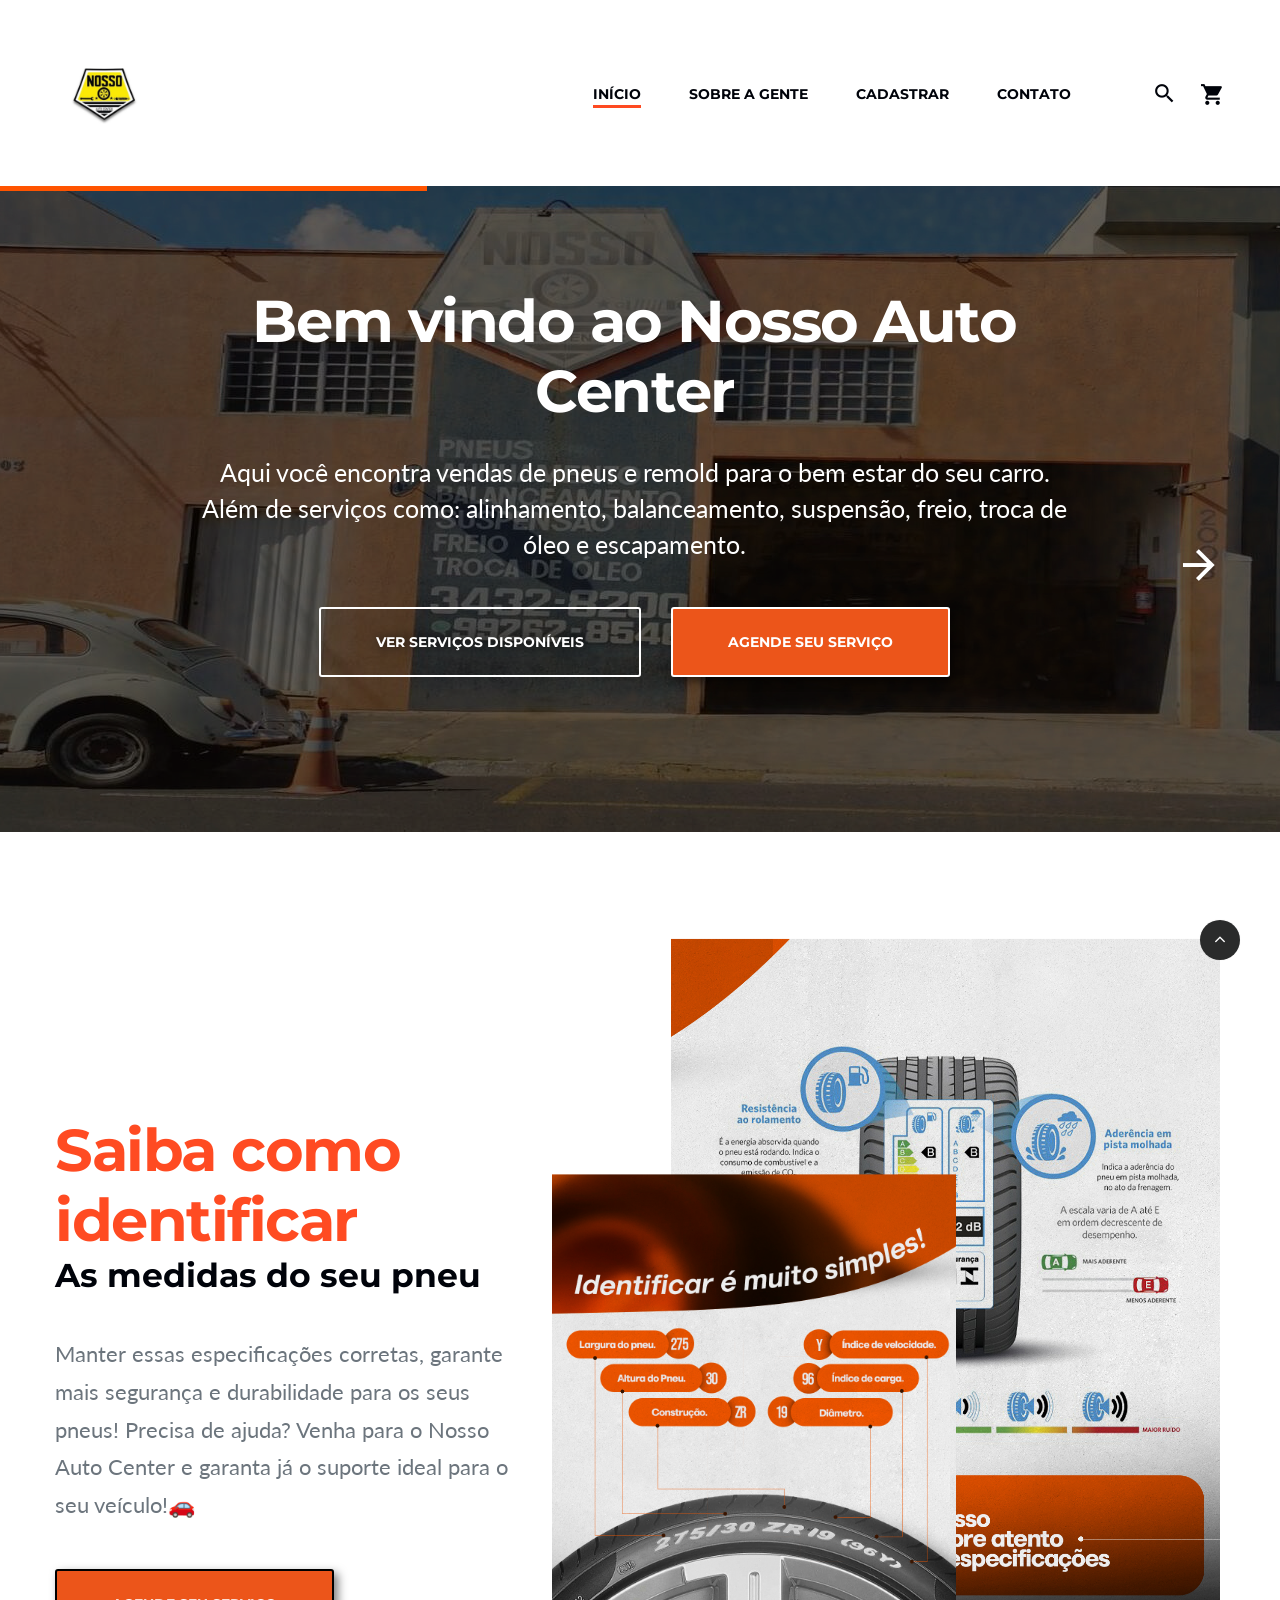
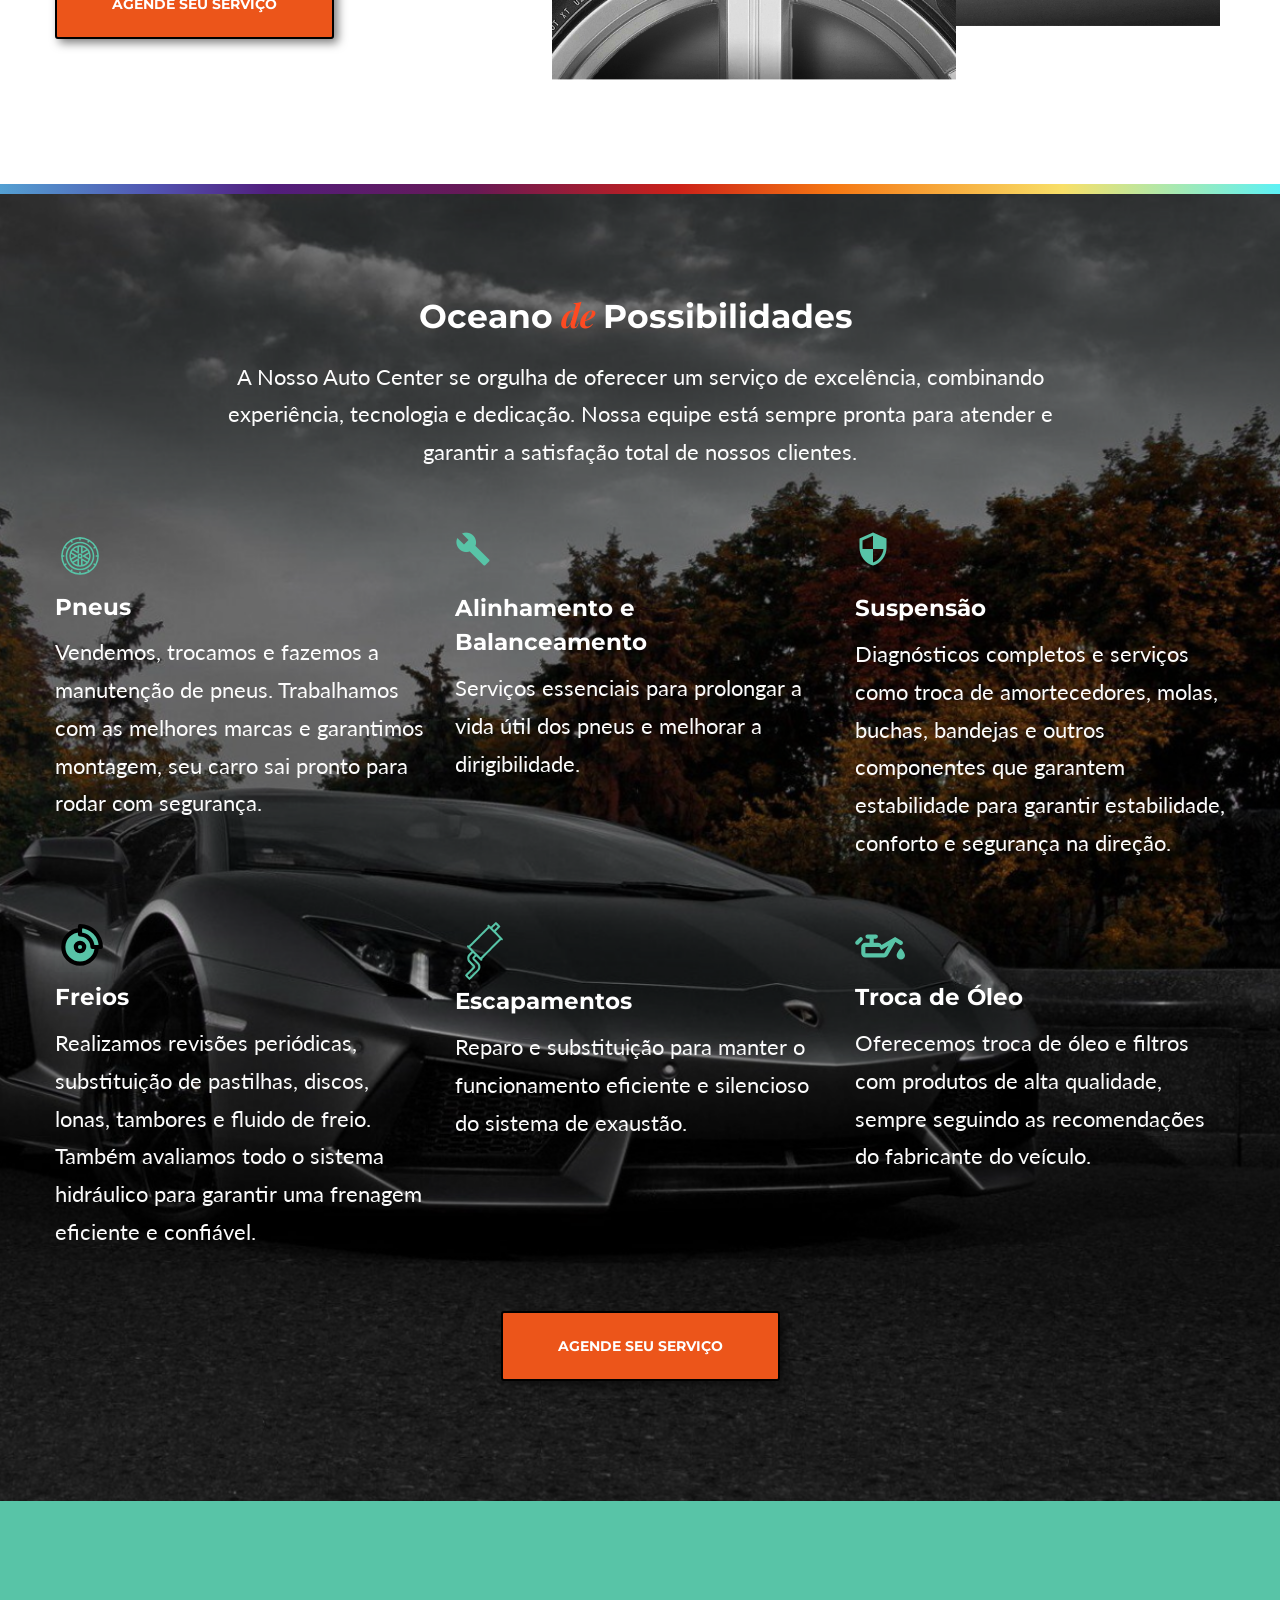
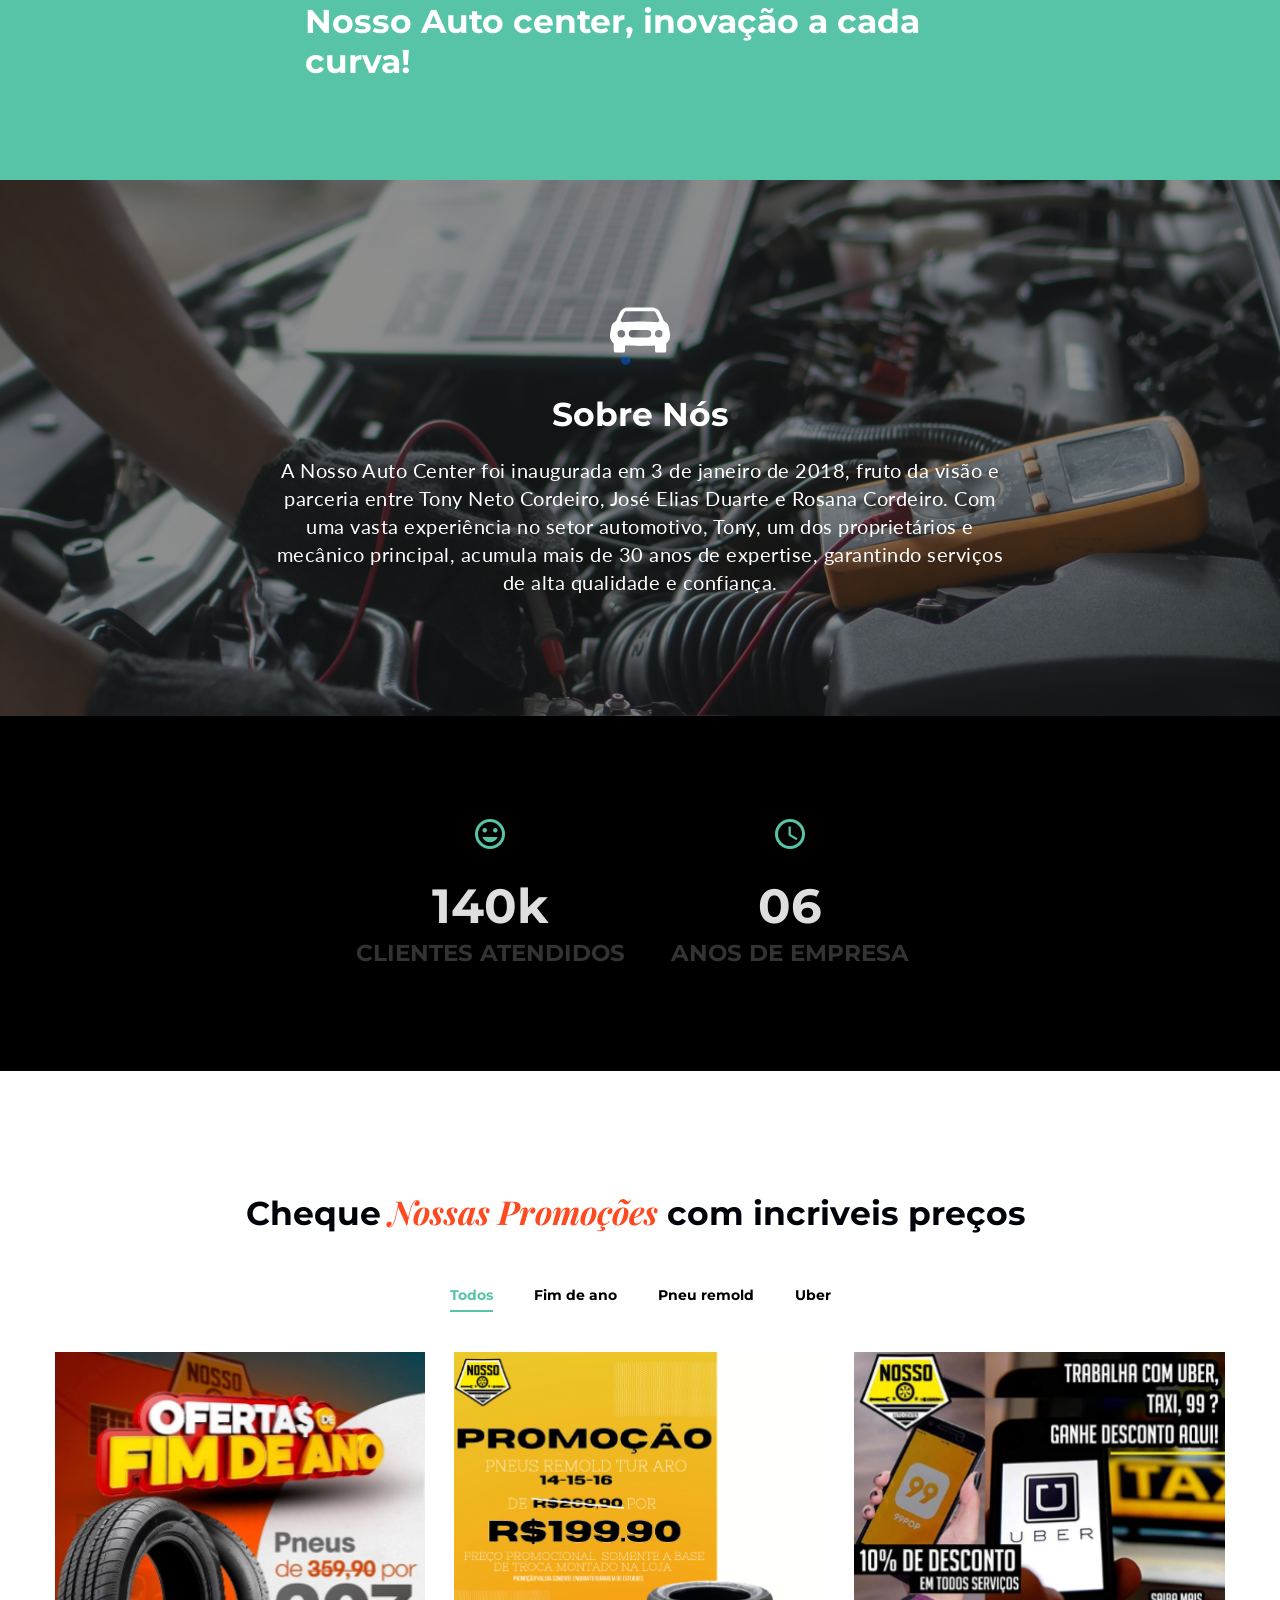
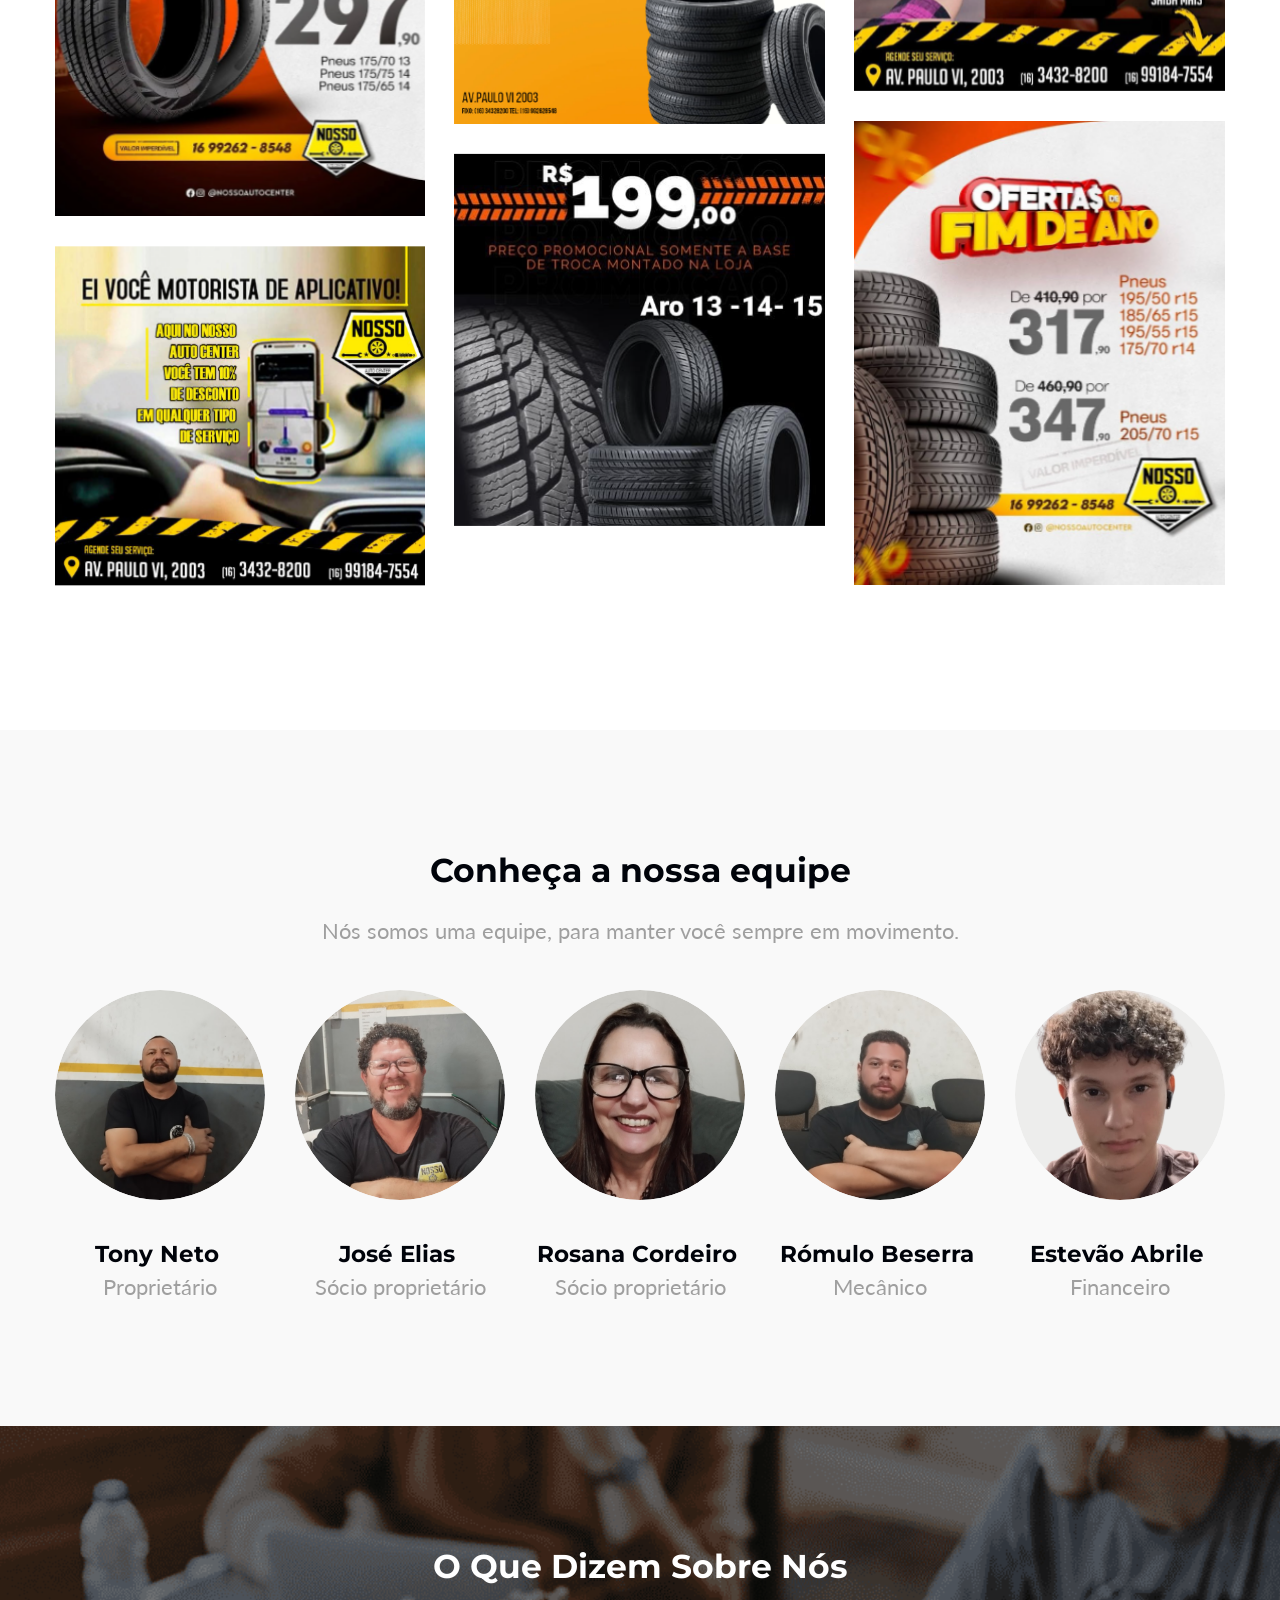
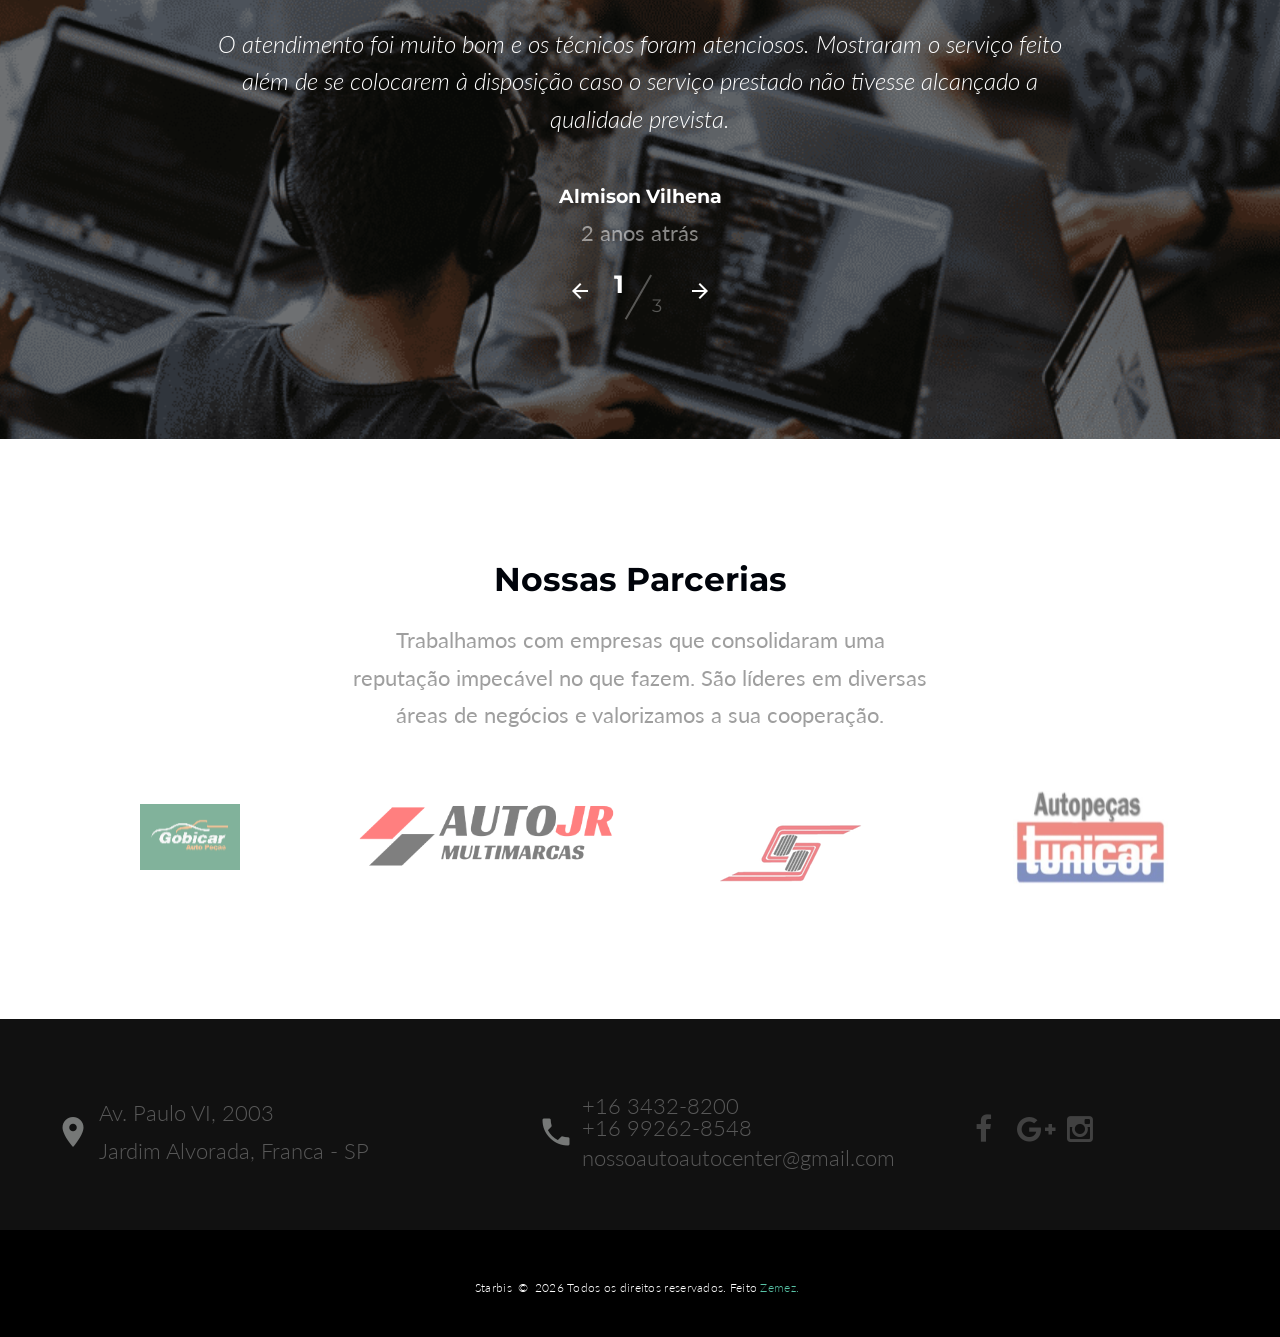
==== index.html @ 1e375f54 "Update index.html" ====
<!DOCTYPE html>
<html class="wide wow-animation" lang="pt-br">
  <head>
    <title>Home</title>
    <meta charset="utf-8">
    <meta name="viewport" content="width=device-width, height=device-height, initial-scale=1.0">
    <meta http-equiv="X-UA-Compatible" content="IE=edge">
    <link rel="icon" href="images/favicon.ico" type="image/x-icon">
    <link rel="stylesheet" type="text/css" href="//fonts.googleapis.com/css?family=Montserrat:400,700%7CLato:300,300italic,400,400italic,700,900%7CPlayfair+Display:700italic,900">
    <link rel="stylesheet" href="css/bootstrap.css">
    <link rel="stylesheet" href="css/fonts.css">
    <link rel="stylesheet" href="css/style.css">
  </head>
  <body>
    <div class="preloader">
      <div><a class="brand brand-md" href="index.html"><img src="Imagens_oficiais/LogoB.png" width="139" height="22"/></a>
        <div class="page-loader-body">
          <div id="spinningSquaresG">
            <div class="spinningSquaresG" id="spinningSquaresG_1"></div>
            <div class="spinningSquaresG" id="spinningSquaresG_2"></div>
            <div class="spinningSquaresG" id="spinningSquaresG_3"></div>
            <div class="spinningSquaresG" id="spinningSquaresG_4"></div>
            <div class="spinningSquaresG" id="spinningSquaresG_5"></div>
            <div class="spinningSquaresG" id="spinningSquaresG_6"></div>
            <div class="spinningSquaresG" id="spinningSquaresG_7"></div>
            <div class="spinningSquaresG" id="spinningSquaresG_8"></div>
          </div>
        </div>
      </div>
    </div>
    <div class="page">
      <header class="page-head">
        <div class="rd-navbar-wrap">
          <nav class="rd-navbar rd-navbar-default" data-layout="rd-navbar-fixed" data-sm-layout="rd-navbar-fixed" data-md-layout="rd-navbar-fixed" data-md-device-layout="rd-navbar-fixed" data-lg-layout="rd-navbar-static" data-lg-device-layout="rd-navbar-fixed" data-xl-layout="rd-navbar-static" data-xl-device-layout="rd-navbar-static" data-xxl-layout="rd-navbar-static" data-xxl-device-layout="rd-navbar-static" data-lg-stick-up="true" data-xl-stick-up="true" data-xxl-stick-up="true" data-lg-stick-up-offset="60px" data-xl-stick-up-offset="60px" data-xxl-stick-up-offset="60px">
            <div class="rd-navbar-inner">
              <div class="rd-navbar-panel">
                <button class="rd-navbar-toggle" data-custom-toggle=".rd-navbar-nav-wrap" data-custom-toggle-disable-on-blur="true"><span></span></button><a class="rd-navbar-brand brand" href="index.html"><img src="Imagens_oficiais/Logo.jpg" alt="AutoCenter Logo" class="img-fluid">  <!-- Mudar dps hehe --></a>
              </div>
              <div class="rd-navbar-group rd-navbar-search-wrap">
                <div class="rd-navbar-nav-wrap">
                  <div class="rd-navbar-nav-inner">
                    <div class="rd-navbar-search">
                      <form class="rd-search" action="#" method="GET" data-search-live="rd-search-results-live">
                        <div class="form-wrap">
                          <label class="form-label" for="rd-search-form-input">Search...</label>
                          <input class="form-input" id="rd-search-form-input" type="text" name="s" autocomplete="off">
                          <div class="rd-search-results-live" id="rd-search-results-live"></div>
                        </div>
                        <button class="rd-search-submit" type="submit"></button>
                      </form>
                      <button class="rd-navbar-search-toggle" data-rd-navbar-toggle=".rd-navbar-search, .rd-navbar-search-wrap"></button>
                    </div>
                    <ul class="rd-navbar-nav">
                      <li class="rd-nav-item active"><a class="rd-nav-link" href="index.html">Início</a>
                      </li>
                      <li class="rd-nav-item"><a class="rd-nav-link" href="index.html">Sobre A gente</a>
                      </li>
                      <li class="rd-nav-item"><a class="rd-nav-link" href="Cadastrar.html">Cadastrar</a>
                      </li>
                      <li class="rd-nav-item"><a class="rd-nav-link" href="index.html">Contato</a>
                      </li>
                    </ul>
                  </div>
                </div>
                <div class="rd-navbar-shop"><a class="novi-icon link-shop material-icons-shopping_cart" href="#"></a></div>
              </div>
            </div>
          </nav>
        </div>
      </header>
      <section class="swiper-container swiper-slider swiper-variant-1 bg-black" data-autoplay="5500" data-simulate-touch="true" data-swiper="{&quot;loop&quot;:false}">
        <div class="swiper-wrapper text-center">
          <div class="swiper-slide" data-slide-bg="Imagens_oficiais/Loja-site.png">
            <div class="swiper-slide-caption">
              <div class="container">
                <div class="row justify-content-md-center">
                  <div class="col-md-11 col-lg-10 col-xl-9">
                    <h2 class="slider-header" data-caption-animate="fadeInUp" data-caption-delay="0s">Bem vindo ao Nosso Auto Center</h2>
                    <p class="text-bigger slider-text" data-caption-animate="fadeInUp" data-caption-delay="100"><b>Aqui você encontra vendas de pneus e remold para o bem estar do seu carro. Além de serviços como: alinhamento, balanceamento, suspensão, freio, troca de óleo e escapamento. </b></p>
                    <div class="group-xl-responsive"><a class="button button-xl button-white-outline-variant-1" data-caption-animate="fadeInUp" data-caption-delay="250" href="#" data-custom-scroll-to="section-servicos">Ver serviços disponíveis</a><a class="button button-xl button-primary-contrast" data-caption-animate="fadeInUp" data-caption-delay="250" href="#" target="_blank">Agende seu serviço</a></div>
                  </div>
                </div>
              </div>
            </div>
          </div>
          <div class="swiper-slide" data-slide-bg="Imagens_oficiais/Pessoas/NossoAutoCenter.png">
            <div class="swiper-slide-caption">
              <div class="container">
                <div class="row justify-content-md-center">
                  <div class="col-md-11 col-lg-10 col-xl-9">
                    <h2 class="slider-header" data-caption-animate="fadeInUp" data-caption-delay="0s">Especialistas em cuidar do seu carro</h2>
                    <p class="text-bigger slider-text" data-caption-animate="fadeInUp" data-caption-delay="100"><b>Oferecemos os principais serviços automotivos com excelência, pontualidade e preço justo.</b></p>
                    <div class="group-xl-responsive"><a class="button button-xl button-white-outline-variant-1" data-caption-animate="fadeInUp" data-caption-delay="250" href="#" data-custom-scroll-to="section-start-journey">Ver serviços disponíveis</a><a class="button button-xl button-primary-contrast" data-caption-animate="fadeInUp" data-caption-delay="250" href="#" target="_blank">Agende seu serviço.</a></div>
                  </div>
                </div>
              </div>
            </div>
          </div>
          <div class="swiper-slide" data-slide-bg="Imagens_oficiais/Pessoas/teste.png">
            <div class="swiper-slide-caption">
              <div class="container">
                <div class="row justify-content-md-center">
                  <div class="col-md-11 col-lg-10 col-xl-9">
                    
                    <div class="group-xl-responsive"><a class="button button-xl button-white-outline-variant-1" data-caption-animate="fadeInUp" data-caption-delay="250" href="#" data-custom-scroll-to="section-Empresa">Sobre a empresa</a><a class="button button-xl button-primary-contrast" data-caption-animate="fadeInUp" data-caption-delay="250" href="#" target="_blank">Agende seu serviço</a></div>
                  </div>
                </div>
              </div>
            </div>
          </div>
        </div>
        <div class="swiper-scrollbar"></div>
        <div class="swiper-nav-wrap">
          <div class="swiper-button-prev"></div>
          <div class="swiper-button-next"></div>
        </div>
      </section>
      <section class="section section-50 section-md-90 section-xl-top-120 section-xl-bottom-145" id="section-start-journey">
        <div class="container">
          <div class="row row-40 row-md-60 align-items-lg-end justify-content-lg-center">
            <div class="col-md-10 col-lg-5 wow fadeInLeftSmall" data-wow-duration="1s" data-wow-offset="200">
              <h2 class="text-red-orange">Saiba como identificar</h2>
              <p class="h3">As medidas do seu pneu</p>
              <p class="text-secondary">Manter essas especificações corretas, garante mais segurança e durabilidade para os seus pneus! Precisa de ajuda? Venha para o Nosso Auto Center e garanta já o suporte ideal para o seu veículo!🚗</p><a class="button button-xl button-primary" href="#" target="_blank">Agende seu serviço</a>
            </div>
            <div class="col-md-11 col-lg-7">
              <div class="image-group">
                <figure class="wow fadeInRightSmall" data-wow-duration=".9s" data-wow-delay=".0s" data-wow-offset="80">
                </figure>
                <figure class="wow fadeInRightSmall" data-wow-duration=".9s" data-wow-delay=".2s" data-wow-offset="200"><img src="Imagens_oficiais/Etiquetas do Pneu - NOSSO AUTOCENTER (2).jpg" alt="" width="508" height="341"/>
                </figure>
                <figure class="wow fadeInRightSmall" data-wow-duration=".9s" data-wow-delay=".4s" data-wow-offset="300"><img src="Imagens_oficiais/Etiquetas do Pneu - NOSSO AUTOCENTER (3).jpg" alt="" width="689" height="469"/>
                </figure>
              </div>
            </div>
          </div>
        </div>
      </section>
      <div class="divider-spectrum"></div>
      <section class="parallax-container bg-black" id="section-servicos"  data-parallax-img="Imagens_oficiais/Serviços.png"> <!--Mudar para ser uma só com a debaixo-->

        <!--Imagem de fundo para mexer ainda, Ze elias trabaiando xd-->
        <div class="material-parallax parallax">
          <img src="" alt style="display: block; transform: translate3d(-50%, 153px, 0px);">
        </div>

        <div class="parallax-content">
          <div class="section-50 section-md-75 section-xl-top-100 section-xl-bottom-120">
            <div class="container">
              <div class="row justify-content-md-center">
                <div class="col-md-11 col-lg-10 col-xl-9 text-center">
                  <h3><span>Oceano</span><em>de</em><span>Possibilidades</span></h3>
                  <p>
                    A Nosso Auto Center se orgulha de oferecer um serviço de excelência, combinando experiência, tecnologia e dedicação. Nossa equipe está sempre pronta para atender e garantir a satisfação total de nossos clientes.
                  </p>
                </div>
              </div>
              <div class="row row-40 row-xl-60 offset-xl-top-60">
                <div class="col-md-6 col-lg-4">
                  <article class="icon-box-vertical"><span class="novi-icon icon icon-primary icon-md material-icons-pneu">
                    <svg xmlns="http://www.w3.org/2000/svg" width="50" height="50" fill="currentColor" data-name="Layer 1" id="Layer_1" viewBox="0 0 512 512"><title/><path d="M423.72,351.61a191.93,191.93,0,0,0,25.42-95.45v-.23a191.83,191.83,0,0,0-25.71-96.18,2.1,2.1,0,0,0-.13-.26c-.07-.13-.16-.25-.24-.38A194.49,194.49,0,0,0,353,89c-.13-.09-.26-.18-.4-.26l-.27-.14a192.78,192.78,0,0,0-191.85-.42,8.65,8.65,0,0,0-1,.49,8,8,0,0,0-1,.69A194.45,194.45,0,0,0,89.7,158.08a7.57,7.57,0,0,0-.93,1.29,7.74,7.74,0,0,0-.63,1.38A191.91,191.91,0,0,0,63,254.32a8.18,8.18,0,0,0,0,3.22A191.82,191.82,0,0,0,88,350.8a7.62,7.62,0,0,0,1.86,3.2,194.35,194.35,0,0,0,68,68.08,7.59,7.59,0,0,0,1.52,1.15,8,8,0,0,0,1.68.72,192,192,0,0,0,93.26,25,8.23,8.23,0,0,0,3.23,0,191.79,191.79,0,0,0,93.63-25.08,8,8,0,0,0,1.34-.6,8.11,8.11,0,0,0,1.29-.92,194.58,194.58,0,0,0,68.72-68.72,7.51,7.51,0,0,0,.71-1A8.65,8.65,0,0,0,423.72,351.61Zm-72.44,53.56-5.09-8.82a8,8,0,0,0-13.86,8l5.09,8.82a175.7,175.7,0,0,1-73.49,19.65V422.64a8,8,0,0,0-16,0v10.17a175.92,175.92,0,0,1-73.45-19.76l5.07-8.77a8,8,0,1,0-13.86-8L160.64,405a178.56,178.56,0,0,1-53.74-53.79l8.75-5.05a8,8,0,1,0-8-13.86l-8.76,5.06a175.76,175.76,0,0,1-19.7-73.46H89.36a8,8,0,1,0,0-16H79.19a175.85,175.85,0,0,1,19.7-73.48l8.83,5.1a8,8,0,0,0,8-13.86l-8.81-5.09a178.56,178.56,0,0,1,53.79-53.81l5.11,8.86a8,8,0,0,0,6.94,4,8,8,0,0,0,6.92-12l-5.12-8.87a175.72,175.72,0,0,1,73.52-19.73V89.36a8,8,0,1,0,16,0V79.05a175.81,175.81,0,0,1,73.54,19.73l-5.16,8.94a8,8,0,1,0,13.86,8l5.15-8.92a178.68,178.68,0,0,1,53.81,53.86l-8.92,5.15a8,8,0,0,0,8,13.86l8.93-5.16A175.9,175.9,0,0,1,433,248.07H422.64a8,8,0,0,0,0,16H433a175.88,175.88,0,0,1-19.79,73.51l-8.88-5.13a8,8,0,1,0-8,13.86l8.85,5.11A178.56,178.56,0,0,1,351.28,405.17Zm-95.21-296c-80.95,0-146.8,65.85-146.8,146.8s65.85,146.8,146.8,146.8,146.8-65.85,146.8-146.8S337,109.13,256.07,109.13Zm0,277.6c-72.13,0-130.8-58.68-130.8-130.8a130.8,130.8,0,0,1,261.6,0C386.87,328.05,328.2,386.73,256.07,386.73Zm0-157.3a26.51,26.51,0,1,0,26.51,26.51A26.54,26.54,0,0,0,256.07,229.43Zm0,37a10.51,10.51,0,1,1,10.51-10.51A10.53,10.53,0,0,1,256.07,266.45Zm103.48,26.23a109.79,109.79,0,0,0,0-73.37c-.72-2-1.51-4-2.35-6a109.14,109.14,0,0,0-17.65-28.58h0v0A109.6,109.6,0,0,0,246,146.6c-3.33.3-6.64.75-9.91,1.35h0a110.16,110.16,0,0,0-63.6,36.73,109,109,0,0,0-20,34.54h0v0a109.87,109.87,0,0,0,0,73.51c.57,1.59,1.16,3.16,1.8,4.71a108.8,108.8,0,0,0,18.23,29.84h0A109.49,109.49,0,0,0,256,365.86l2.62,0A110.22,110.22,0,0,0,359.55,292.7h0Zm-18.14,2.19c-.09.21-.18.42-.28.62-.52,1.13-1.07,2.24-1.63,3.34l-.35.67q-1.78,3.4-3.86,6.65l-.39.62c-.68,1.06-1.38,2.1-2.11,3.12-.11.17-.23.33-.35.49-.31.44-.64.86-1,1.29l-52.9-30.54a8,8,0,0,0-12,6.92v61.19c-.56.07-1.11.14-1.67.19l-.39,0c-1.32.12-2.65.21-4,.28h-.41q-4.06.18-8.13,0l-.4,0c-1.33-.06-2.66-.15-4-.26l-.39,0c-.56-.05-1.11-.13-1.66-.19V288.05a8,8,0,0,0-12-6.92l-53,30.6c-.31-.42-.64-.84-1-1.28l-.36-.5c-.73-1-1.42-2.06-2.1-3.11l-.41-.63c-.69-1.08-1.36-2.18-2-3.28h0c-.64-1.1-1.26-2.23-1.85-3.36l-.35-.66c-.57-1.11-1.12-2.22-1.64-3.35l-.27-.6c-.22-.46-.41-.93-.61-1.4l53-30.62a8,8,0,0,0,0-13.86l-53-30.62c.2-.46.39-.93.6-1.39.09-.2.19-.41.28-.62.53-1.12,1.07-2.23,1.64-3.33l.36-.68c.58-1.12,1.19-2.23,1.82-3.33l0,0c.64-1.1,1.31-2.19,2-3.27l.41-.64c.68-1,1.38-2.08,2.1-3.1.12-.17.25-.34.37-.52.31-.43.63-.85.95-1.27l53,30.6a8,8,0,0,0,12-6.93v-61.2l1.43-.16.71-.07c1.21-.1,2.43-.18,3.65-.24l.89,0c1.14,0,2.28-.07,3.42-.08h.47c1.22,0,2.44,0,3.66.08l.91,0c1.23.06,2.45.14,3.67.25l.69.07,1.51.17v61.18a8,8,0,0,0,12,6.93l52.9-30.54c.32.42.64.84.95,1.27.12.17.25.34.37.52.72,1,1.42,2,2.09,3.1l.41.64c.69,1.08,1.36,2.17,2,3.28h0c.64,1.11,1.25,2.23,1.85,3.36l.34.66q.86,1.67,1.65,3.36l.27.59c.21.46.4.94.61,1.41l-52.93,30.55a8,8,0,0,0,0,13.86L342,293.48C341.82,294,341.62,294.41,341.41,294.87Zm-20.73,29A94.22,94.22,0,0,1,282.58,346V301.91ZM229.57,346A94.29,94.29,0,0,1,191.37,324l38.2-22Zm-67.43-90a93.77,93.77,0,0,1,2.64-22.09L203.05,256l-38.27,22.09A93.77,93.77,0,0,1,162.14,256Zm29.24-68A94.25,94.25,0,0,1,229.57,166v44.13Zm91.2-22a94.25,94.25,0,0,1,38.09,22.09l-38.09,22Zm26.51,90,38.14-22a93.5,93.5,0,0,1,0,44Z" /></svg></span>
                    <h5 class="icon-box-header"><a href="#">Pneus</a></h5>
                    <p>Vendemos, trocamos e fazemos a manutenção de pneus. Trabalhamos com as melhores marcas e garantimos montagem, seu carro sai pronto para rodar com segurança.</p>
                  </article>
                </div>
                <div class="col-md-6 col-lg-4">
                  <article class="icon-box-vertical"><span class="novi-icon icon icon-primary icon-md material-icons-build"></span>
                    <h5 class="icon-box-header"><a href="#">Alinhamento e Balanceamento</a></h5>
                    <p>Serviços essenciais para prolongar a vida útil dos pneus e melhorar a dirigibilidade.</p>
                  </article>
                </div>
                <div class="col-md-6 col-lg-4">
                  <article class="icon-box-vertical"><span class="novi-icon icon icon-primary icon-md material-icons-security"></span>
                    <h5 class="icon-box-header"><a href="#">Suspensão</a></h5>
                    <p>Diagnósticos completos e serviços como troca de amortecedores, molas, buchas, bandejas e outros componentes que garantem estabilidade para garantir estabilidade, conforto e segurança na direção.</p>
                  </article>
                </div>
                <div class="col-md-6 col-lg-4">
                  <article class="icon-box-vertical"><span class="novi-icon icon icon-primary icon-md material-icons-freios">
                    <svg xmlns="http://www.w3.org/2000/svg" width="50" height="50" fill="currentColor" viewBox="0 0 48 48"><rect width="48" height="48" fill="white" fill-opacity="0.01"/>
                      <circle cx="24" cy="24" r="16" stroke="black" stroke-width="4" stroke-linecap="round" stroke-linejoin="round"/>
                      <circle cx="24" cy="24" r="4" fill="currentColor" stroke="black" stroke-width="4" stroke-linecap="round" stroke-linejoin="round"/>
                      <path d="M24 4C26.6264 4 29.2272 4.51732 31.6537 5.52241C34.0802 6.5275 36.285 8.00069 38.1421 9.85787C39.9993 11.715 41.4725 13.9198 42.4776 16.3463C43.4827 18.7728 44 21.3736 44 24L36.0064 24C36.0064 22.4233 35.6959 20.862 35.0925 19.4053C34.4891 17.9487 33.6047 16.6251 32.4898 15.5102C31.3749 14.3953 30.0513 13.5109 28.5947 12.9075C27.138 12.3041 25.5767 11.9936 24 11.9936V4Z" fill="CurrentColor" stroke="black" stroke-width="4" stroke-linecap="round" stroke-linejoin="round"/>
                    </svg></span>
                    <h5 class="icon-box-header"><a href="#">Freios</a></h5>
                    <p>Realizamos revisões periódicas, substituição de pastilhas, discos, lonas, tambores e fluido de freio. Também avaliamos todo o sistema hidráulico para garantir uma frenagem eficiente e confiável.</p>
                  </article>
                </div>
                <div class="col-md-6 col-lg-4">
                  <article class="icon-box-vertical"><span class="novi-icon icon icon-primary icon-md material-icons-escapamento">
                    <svg xmlns="http://www.w3.org/2000/svg" width="58" height="58" fill="currentColor" viewBox="0 0 512 512">
                    <path id="2" d="M 125.500,511.300 C 122.781,510.664 91.120,479.234 89.518,475.580 C 88.649,473.598 88.520,471.671 89.119,469.584 C 89.728,467.459 100.889,455.618 125.244,431.256 C 125.244,431.256 160.486,396.003 160.486,396.003 C 160.486,396.003 139.327,374.752 139.327,374.752 C 127.689,363.064 116.761,351.250 115.042,348.500 C 110.047,340.509 107.579,331.035 107.617,320 C 107.681,301.533 111.722,293.390 130.247,274.406 C 137.811,266.654 144,259.900 144,259.396 C 144,258.892 135.870,250.384 125.933,240.490 C 115.996,230.596 107.181,221.208 106.344,219.629 C 104.313,215.795 105.345,210.660 108.672,208.043 C 111.582,205.754 117.891,205.291 119.825,207.225 C 120.791,208.191 138.692,190.807 204.645,124.854 C 204.645,124.854 288.240,41.258 288.240,41.258 C 288.240,41.258 287.023,37.570 287.023,37.570 C 284.763,30.723 289.004,25 296.337,25 C 299.829,25 301.023,25.771 307.937,32.500 C 312.176,36.625 316.066,40 316.582,40 C 317.098,40 325.841,31.629 336.010,21.398 C 346.179,11.167 355.850,2.208 357.500,1.489 C 359.150,0.770 361.669,0.405 363.098,0.678 C 366.344,1.298 399.771,34.615 400.042,37.500 C 400.612,43.557 400,44.387 380.500,63.975 C 369.775,74.749 361,83.997 361,84.526 C 361,85.055 374.725,99.219 391.500,116 C 424.278,148.791 425.227,150.035 422.159,156.176 C 419.798,160.902 415.855,162.573 410.706,161.030 C 410.706,161.030 406.678,159.823 406.678,159.823 C 406.678,159.823 323.114,243.387 323.114,243.387 C 257.186,309.315 239.809,327.209 240.775,328.175 C 241.449,328.849 242,331.145 242,333.277 C 242,338.625 237.694,343 232.430,343 C 228.931,343 227.520,341.823 209.050,323.500 C 198.239,312.775 188.958,304 188.424,304 C 187.890,304 183.880,307.594 179.513,311.987 C 179.513,311.987 171.573,319.973 171.573,319.973 C 171.573,319.973 193.084,341.737 193.084,341.737 C 209.510,358.356 215.331,364.918 217.709,369.500 C 226.900,387.210 226.732,407.312 217.253,423.962 C 213.911,429.833 135.631,508.727 131.282,510.608 C 129.512,511.373 127.937,511.948 127.782,511.884 C 127.627,511.820 126.600,511.557 125.500,511.300M 163.116,453.250 C 183.223,433.013 198.694,416.621 200.163,414 C 205.945,403.682 206.483,392.002 201.657,381.525 C 199.370,376.560 195.286,371.906 177.492,353.992 C 163.993,340.401 155.511,331.072 154.540,328.749 C 152.622,324.160 152.552,315.970 154.394,311.718 C 155.161,309.948 159.886,304.460 164.894,299.521 C 169.902,294.582 174,290.071 174,289.496 C 174,288.921 170.623,285.095 166.495,280.995 C 166.495,280.995 158.990,273.540 158.990,273.540 C 158.990,273.540 146.456,286.020 146.456,286.020 C 129.495,302.908 126.242,309.162 127.230,322.974 C 128.093,335.030 130.563,338.648 154.560,363 C 166.213,374.825 176.479,385.940 177.374,387.700 C 179.428,391.741 179.466,399.947 177.455,404.761 C 176.436,407.200 165.205,419.197 144.455,440.013 C 127.155,457.369 113,471.993 113,472.511 C 113,473.510 127.051,488 128.020,488 C 128.333,488 144.127,472.362 163.116,453.250M 309.248,229.252 C 354.762,183.741 392,146.055 392,145.506 C 392,144.196 303.812,56 302.502,56 C 301.948,56 264.148,93.350 218.501,138.999 C 218.501,138.999 135.506,221.998 135.506,221.998 C 135.506,221.998 180.499,266.999 180.499,266.999 C 205.245,291.750 225.718,312 225.994,312 C 226.270,312 263.734,274.763 309.248,229.252M 361.238,55.263 C 369.357,47.157 376,40.058 376,39.487 C 376,38.916 372.622,35.095 368.494,30.994 C 368.494,30.994 360.987,23.538 360.987,23.538 C 360.987,23.538 345.994,38.506 345.994,38.506 C 337.747,46.739 331,53.920 331,54.464 C 331,55.459 345.005,70 345.963,70 C 346.245,70 353.119,63.369 361.238,55.263" stroke="#000000" fill="#CurrentColor" stroke-width="1"/>
                    </svg></span>
                    <h5 class="icon-box-header"><a href="#">Escapamentos</a></h5>
                    <p>Reparo e substituição para manter o funcionamento eficiente e silencioso do sistema de exaustão.</p>
                  </article>
                </div>
                <div class="col-md-6 col-lg-4">
                  <article class="icon-box-vertical"><span class="novi-icon icon icon-primary icon-md material-icons-troca_oleo"><svg xmlns="http://www.w3.org/2000/svg" xmlns:xlink="http://www.w3.org/1999/xlink" version="1.1" id="mdi-oil" width="50" height="50" fill="currenteColor" viewBox="0 0 24 24"><path d="M22,12.5C22,12.5 24,14.67 24,16A2,2 0 0,1 22,18A2,2 0 0,1 20,16C20,14.67 22,12.5 22,12.5M6,6H10A1,1 0 0,1 11,7A1,1 0 0,1 10,8H9V10H11C11.74,10 12.39,10.4 12.73,11L19.24,7.24L22.5,9.13C23,9.4 23.14,10 22.87,10.5C22.59,10.97 22,11.14 21.5,10.86L19.4,9.65L15.75,15.97C15.41,16.58 14.75,17 14,17H5A2,2 0 0,1 3,15V12A2,2 0 0,1 5,10H7V8H6A1,1 0 0,1 5,7A1,1 0 0,1 6,6M5,12V15H14L16.06,11.43L12.6,13.43L11.69,12H5M0.38,9.21L2.09,7.5C2.5,7.11 3.11,7.11 3.5,7.5C3.89,7.89 3.89,8.5 3.5,8.91L1.79,10.62C1.4,11 0.77,11 0.38,10.62C0,10.23 0,9.6 0.38,9.21Z" fill="currentColor"/></svg></span>
                    <h5 class="icon-box-header"><a href="#">Troca de Óleo</a></h5>
                    <p>Oferecemos troca de óleo e filtros com produtos de alta qualidade, sempre seguindo as recomendações do fabricante do veículo.</p>
                  </article>
                </div>
              </div>
              <div class="row offset-xl-top-60">
                <div class="col-sm-12 text-center"><a class="button button-xl button-primary" href="index.html" target="_blank">Agende seu Serviço</a></div>
              </div>
            </div>
          </div>
        </div>
      </section>
      <section class="section section-60 section-md-100 bg-accent novi-background">
        <div class="container text-center text-lg-start">
          <div class="row row-30 align-items-md-center justify-content-lg-center">
            <div class="col-lg-8 col-xl-7">
              <h3>Nosso Auto center, inovação a cada curva!</h3>
            </div>
          </div>
        </div>
      </section>
      <section class="parallax-container bg-black" id="section-Empresa" data-parallax-img="Imagens_oficiais/Pessoas/historia.png">
        <div class="parallax-content">
          <div class="section-60 section-md-100 section-xl-120">
            <div class="container text-center">
              <div class="row">
                <div class="col-sm-12"><a class="link-circle link-white" data-lightgallery="item" href="https://www.youtube.com/watch?v=I-ZfybLkJ0c"> <!--Vídeo da Enpresa!-->
                  <svg xmlns="http://www.w3.org/2000/svg" width="60" height="60" fill="currentColor" class="bi bi-car-front-fill" viewBox="0 0 16 16"><path d="M2.52 3.515A2.5 2.5 0 0 1 4.82 2h6.362c1 0 1.904.596 2.298 1.515l.792 1.848c.075.175.21.319.38.404.5.25.855.715.965 1.262l.335 1.679q.05.242.049.49v.413c0 .814-.39 1.543-1 1.997V13.5a.5.5 0 0 1-.5.5h-2a.5.5 0 0 1-.5-.5v-1.338c-1.292.048-2.745.088-4 .088s-2.708-.04-4-.088V13.5a.5.5 0 0 1-.5.5h-2a.5.5 0 0 1-.5-.5v-1.892c-.61-.454-1-1.183-1-1.997v-.413a2.5 2.5 0 0 1 .049-.49l.335-1.68c.11-.546.465-1.012.964-1.261a.8.8 0 0 0 .381-.404l.792-1.848ZM3 10a1 1 0 1 0 0-2 1 1 0 0 0 0 2m10 0a1 1 0 1 0 0-2 1 1 0 0 0 0 2M6 8a1 1 0 0 0 0 2h4a1 1 0 1 0 0-2zM2.906 5.189a.51.51 0 0 0 .497.731c.91-.073 3.35-.17 4.597-.17s3.688.097 4.597.17a.51.51 0 0 0 .497-.731l-.956-1.913A.5.5 0 0 0 11.691 3H4.309a.5.5 0 0 0-.447.276L2.906 5.19Z"/>
                  </svg></a>
                  <h3>Sobre Nós</h3>
                  <p class="big fw-light"><span class="d-inline-block" style="max-width: 740px;"><b>A Nosso Auto Center foi inaugurada em 3 de janeiro de 2018, fruto da visão e parceria entre Tony Neto Cordeiro, José Elias Duarte e Rosana Cordeiro. Com uma vasta experiência no setor automotivo, Tony, um dos proprietários e mecânico principal, acumula mais de 30 anos de expertise, garantindo serviços de alta qualidade e confiança.</b></span></p>
                </div>
              </div>
            </div>
          </div>
        </div>
      </section>
      <section class="section section-60 section-md-100 novi-background bg-black">
        <div class="container">
          <div class="row row-40">
            <div class="col-sm-6 col-md-3"></div> <!--Icone apagado-->
            <div class="col-sm-6 col-md-3">
              <div class="box-counter"><span class="novi-icon icon icon-md icon-primary material-icons-mood"></span>
                <div class="text-large counter counter-k">152.580</div>
                <h5 class="box-header">Clientes atendidos</h5>
              </div>
            </div>
            <div class="col-sm-6 col-md-3">
              <div class="box-counter"><span class="novi-icon icon icon-md icon-primary material-icons-access_time"></span>
                <div class="text-large counter">7</div>
                <h5 class="box-header">Anos de empresa</h5>
              </div>
            </div>
          </div>
        </div>
      </section>
      <section class="section section-50 section-md-90 section-xl-top-120 section-xl-bottom-145">
        <div class="container isotope-wrap">
          <div class="row row-40">
            <div class="col-sm-12 text-center">
              <h3><span>Cheque</span><em>Nossas Promoções</em><span>com incriveis preços</span></h3>
              <ul class="isotope-filters-responsive">
                <li>
                  <p>Escolha uma categoria:</p>
                </li>
                <li class="block-top-level">
                  <button class="isotope-filters-toggle button button-sm button-default" data-custom-toggle="#isotope-1" data-custom-toggle-disable-on-blur="true">Filtro<span class="caret"></span></button>
                  <div class="isotope-filters isotope-filters-minimal isotope-filters-horizontal" id="isotope-1">
                    <ul class="list-inline">
                      <li><a class="active" data-isotope-filter="*" href="#">Todos</a></li>
                      <li><a data-isotope-filter="Category 1" href="#">Fim de ano</a></li>
                      <li><a data-isotope-filter="Category 2" href="#">Pneu remold</a></li>
                      <li><a data-isotope-filter="Category 3" href="#">Uber</a></li>
                    </ul>
                  </div>
                </li>
              </ul>
            </div>
            <div class="col-sm-12">
              <div class="row isotope isotope-gutter-default" data-lightgallery="group" data-lg-thumbnail="false">
                <div class="col-12 col-md-6 col-lg-4 isotope-item" data-filter="Category 1">
                  <div class="thumbnail thumbnail-variant-3"><a class="link link-external" href="#"><span class="novi-icon icon icon-sm fa fa-link"></span></a>
                    <figure><img src="Imagens_oficiais/Promoção/Category 1 - fim de ano/pneu_resized.jpg" alt="" width="350" height="437"/>
                    </figure>
                    <div class="caption"><a class="link link-original" href="Imagens_oficiais/Promoção/Category 1 - fim de ano/pneu.jpg" data-lightgallery="item"></a></div>
                  </div>
                </div>
                <div class="col-12 col-md-6 col-lg-4 isotope-item" data-filter="Category 2">
                  <div class="thumbnail thumbnail-variant-3"><a class="link link-external" href="#"><span class="novi-icon icon icon-sm fa fa-link"></span></a>
                    <figure><img src="Imagens_oficiais/Promoção/Category 2 - pneu remold/remold1_resized.jpg" alt="" width="370" height="278"/>
                    </figure>
                    <div class="caption"><a class="link link-original" href="Imagens_oficiais/Promoção/Category 2 - pneu remold/remold1.jpg" data-lightgallery="item"></a></div>
                  </div>
                </div>
                <div class="col-12 col-md-6 col-lg-4 isotope-item" data-filter="Category 3">
                  <div class="thumbnail thumbnail-variant-3"><a class="link link-external" href="#"><span class="novi-icon icon icon-sm fa fa-link"></span></a>
                    <figure><img src="Imagens_oficiais/Promoção/Category 3 - uber/uber1_resized.jpg" alt="" width="370" height="278"/>
                    </figure>
                    <div class="caption"><a class="link link-original" href="Imagens_oficiais/Promoção/Category 3 - uber/uber1.jpg" data-lightgallery="item"></a></div>
                  </div>
                </div>
                <div class="col-12 col-md-6 col-lg-4 isotope-item" data-filter="Category 1">
                  <div class="thumbnail thumbnail-variant-3"><a class="link link-external" href="#"><span class="novi-icon icon icon-sm fa fa-link"></span></a>
                    <figure><img src="Imagens_oficiais/Promoção/Category 1 - fim de ano/fimdeano_resized.jpg" alt="" width="350" height="437"/>
                    </figure>
                    <div class="caption"><a class="link link-original" href="Imagens_oficiais/Promoção/Category 1 - fim de ano/fimdeano.jpg" data-lightgallery="item"></a></div>
                  </div>
                </div>
                <div class="col-12 col-md-6 col-lg-4 isotope-item" data-filter="Category 2">
                  <div class="thumbnail thumbnail-variant-3"><a class="link link-external" href="#"><span class="novi-icon icon icon-sm fa fa-link"></span></a>
                    <figure><img src="Imagens_oficiais/Promoção/Category 2 - pneu remold/remold2_resized.jpg" alt="" width="370" height="278"/>
                    </figure>
                    <div class="caption"><a class="link link-original" href="Imagens_oficiais/Promoção/Category 2 - pneu remold/remold2.jpg" data-lightgallery="item"></a></div>
                  </div>
                </div>
                <div class="col-12 col-md-6 col-lg-4 isotope-item" data-filter="Category 3">
                  <div class="thumbnail thumbnail-variant-3"><a class="link link-external" href="#"><span class="novi-icon icon icon-sm fa fa-link"></span></a>
                    <figure><img src="Imagens_oficiais/Promoção/Category 3 - uber/uber2_resized.jpg" alt="" width="370" height="278"/>
                    </figure>
                    <div class="caption"><a class="link link-original" href="Imagens_oficiais/Promoção/Category 3 - uber/uber2.jpg" data-lightgallery="item"></a></div>
                  </div>
                </div>
              </div>
            </div>
          </div>
        </div>
      </section>
      <section class="section section-50 section-md-90 section-xl-120 bg-gray-lighter novi-background">
        <div class="container">
          <div class="text-center">
            <h3>Conheça a nossa equipe</h3>
            <p>Nós somos uma equipe, para manter você sempre em movimento.</p>
          </div>
          <div class="row row-40 row-lg-60">

            <div class="col-sm-6 col-md-4 col-lg-3">
              <div class="thumbnail thumbnail-variant-1">
                <div class="thumbnail-image"><img src="Imagens_oficiais/Pessoas/Tony.png" alt="" width="189" height="189"/>
                  <div class="thumbnail-image-inner"><a class="novi-icon icon icon-md material-icons-local_phone link-primary-inverse-v2" href="tel:#"></a><a class="novi-icon icon icon-md-smaller fa-envelope-o link-white" href="mailto:#"></a></div>
                </div>
                <div class="thumbnail-caption">
                  <h5 class="header"><a href="#">Tony Neto</a></h5>
                  <p>Proprietário</p>
                </div>
              </div>
            </div>

            <div class="col-sm-6 col-md-4 col-lg-3">
              <div class="thumbnail thumbnail-variant-1">
                <div class="thumbnail-image"><img src="Imagens_oficiais/Pessoas/Jose.png" alt="" width="189" height="189"/>
                  <div class="thumbnail-image-inner"><a class="novi-icon icon icon-md material-icons-local_phone link-primary-inverse-v2" href="tel:#"></a><a class="novi-icon icon icon-md-smaller fa-envelope-o link-white" href="mailto:#"></a></div>
                </div>
                <div class="thumbnail-caption">
                  <h5 class="header"><a href="#">José Elias</a></h5>
                  <p>Sócio proprietário</p>
                </div>
              </div>
            </div>
            
            <div class="col-sm-6 col-md-4 col-lg-3">
              <div class="thumbnail thumbnail-variant-1">
                <div class="thumbnail-image"><img src="Imagens_oficiais/Pessoas/Rosana.png" alt="" width="189" height="189"/>
                  <div class="thumbnail-image-inner"><a class="novi-icon icon icon-md material-icons-local_phone link-primary-inverse-v2" href="tel:#"></a><a class="novi-icon icon icon-md-smaller fa-envelope-o link-white" href="mailto:#"></a></div>
                </div>
                <div class="thumbnail-caption">
                  <h5 class="header"><a href="#">Rosana Cordeiro</a></h5>
                  <p>Sócio proprietário</p>
                </div>
              </div>
            </div>

            <div class="col-sm-6 col-md-4 col-lg-3">
              <div class="thumbnail thumbnail-variant-1">
                <div class="thumbnail-image"><img src="Imagens_oficiais/Pessoas/Romulo.png" alt="" width="189" height="189"/>
                  <div class="thumbnail-image-inner"><a class="novi-icon icon icon-md material-icons-local_phone link-primary-inverse-v2" href="tel:#"></a><a class="novi-icon icon icon-md-smaller fa-envelope-o link-white" href="mailto:#"></a></div>
                </div>
                <div class="thumbnail-caption">
                  <h5 class="header"><a href="#">Rómulo Beserra</a></h5>
                  <p>Mecânico</p>
                </div>
              </div>
            </div>

            <div class="col-sm-6 col-md-4 col-lg-3">
              <div class="thumbnail thumbnail-variant-1">
                <div class="thumbnail-image"><img src="Imagens_oficiais/Pessoas/Estevao.png" alt="" width="189" height="189"/>
                  <div class="thumbnail-image-inner"><a class="novi-icon icon icon-md material-icons-local_phone link-primary-inverse-v2" href="tel:#"></a><a class="novi-icon icon icon-md-smaller fa-envelope-o link-white" href="mailto:#"></a></div>
                </div>
                <div class="thumbnail-caption">
                  <h5 class="header"><a href="#">Estevão Abrile</a></h5>
                  <p>Financeiro</p>      
                </div>
              </div>
            </div>

          </div>
        </div>
      </section>
      <section class="parallax-container bg-black" data-parallax-img="Imagens_oficiais/Opinião das pessoas.png">
        <div class="parallax-content">
          <div class="section-60 section-md-90 section-xl-120">
            <div class="container text-center">
              <h3>O Que Dizem Sobre Nós</h3>
              <div class="row justify-content-lg-center">
                <div class="col-lg-11 col-xl-9">
                  <div class="owl-carousel-inverse">
                    <div class="owl-carousel owl-nav-position-numbering" data-items="1" data-stage-padding="0" data-loop="false" data-margin="30" data-nav="true" data-numbering="#owl-numbering-1" data-animation-in="fadeIn" data-animation-out="fadeOut">
                      <div class="item">
                              <blockquote class="quote-minimal quote-minimal-inverse">
                                <div class="quote-body">
                                  <p>
                                    <q>O atendimento foi muito bom e os técnicos foram atenciosos. Mostraram o serviço feito além de se colocarem à disposição caso o serviço prestado não tivesse alcançado a qualidade prevista.</q>
                                  </p>
                                </div>
                                <div class="quote-meta">
                                  <cite>Almison Vilhena</cite>
                                  <p class="caption">2 anos atrás</p>
                                </div>
                              </blockquote>
                      </div>
                      <div class="item">
                              <blockquote class="quote-minimal quote-minimal-inverse">
                                <div class="quote-body">
                                  <p>
                                    <q>Atendimento rápido e de qualidade. Primeira vez utilizando serviços deles para troca de óleo do carro e fui bem atendido.</q>
                                  </p>
                                </div>
                                <div class="quote-meta">
                                  <cite>Tiago Candido</cite>
                                  <p class="caption">1 ano atrás</p>
                                </div>
                              </blockquote>
                      </div>
                      <div class="item">
                              <blockquote class="quote-minimal quote-minimal-inverse">
                                <div class="quote-body">
                                  <p>
                                    <q>Ótimo atendimento, profissionais altamente capacitados, não inventam reparos aonde não tem e entregam o serviço sempre no prazo.
                                      Recomendo sempre.</q>
                                  </p>
                                </div>
                                <div class="quote-meta">
                                  <cite>Douglas Olivieira</cite>
                                  <p class="caption">2 anos atrás</p>
                                </div>
                              </blockquote>
                      </div>
                    </div>
                    <div class="owl-numbering owl-numbering-default" id="owl-numbering-1">
                      <div class="numbering-current"></div>
                      <div class="numbering-separator"></div>
                      <div class="numbering-count"></div>
                    </div>
                  </div>
                </div>
              </div>
            </div>
          </div>
        </div>
      </section>
      <section class="section section-50 section-md-90 section-xl-top-120">
        <div class="container">
          <div class="text-center">
            <h3>Nossas Parcerias</h3>
            <p><span class="d-inline-block" style="max-width: 580px;">Trabalhamos com empresas que consolidaram uma reputação impecável no que fazem. São líderes em diversas áreas de negócios e valorizamos a sua cooperação.</span></p>
          </div>
          <div class="row row-30">
            <div class="col-sm-6 col-md-3">
              <div class="link-image-wrap"><a class="link-image" href="#"><img src="Imagens_oficiais/Parcerias/gobicar.png" alt="" width="126" height="68"/></a></div>
            </div>
            <div class="col-sm-6 col-md-3">
              <div class="link-image-wrap"><a class="link-image" href="#"><img src="Imagens_oficiais/Parcerias/AutoJr.png" alt="" width="126" height="100"/></a></div>
            </div>
            <div class="col-sm-6 col-md-3">
              <div class="link-image-wrap"><a class="link-image" href="#"><img src="Imagens_oficiais/Parcerias/SilcarC.png" alt="" width="155" height="155"/></a></div>
            </div>
            <div class="col-sm-6 col-md-3">
              <div class="link-image-wrap"><a class="link-image" href="#"><img src="Imagens_oficiais/Parcerias/tunicar1.png" alt="" width="138" height="55"/></a></div>
            </div>
          </div>
        </div>
      </section><a class="d-block" href="https://www.templatemonster.com/website-templates/starbis.html" target="blank"></a>
      <section class="section section-40 section-md-top-75 section-md-bottom-60 bg-cod-gray novi-background">
        <div class="container text-center text-md-start">
          <div class="row row-30 align-items-md-center justify-content-lg-center justify-content-xl-start">
           
            <div class="col-md-7 col-lg-6 col-xl-5">
              <div class="wrap-justify">
                <address class="contact-info text-start">
                  <div class="unit unit-horizontal unit-spacing-xs align-items-center justify-content-center unit-sm-left">
                    <div class="unit-left"><span class="novi-icon icon icon-md-custom icon-gunsmoke material-icons-place"></span></div>
                    <div class="unit-body fw-light"><a class="link-light-03 d-inline" href="https://www.bing.com/ck/a?!&&p=2b37bf10a4e5482e38d136dba3902d91f6d5345e49efe44aa35f7a9bd872513eJmltdHM9MTc0NjkyMTYwMA&ptn=3&ver=2&hsh=4&fclid=2a8d2965-f284-6735-2869-3ac6f37f66c5&u=[base64]&ntb=1">Av. Paulo VI, 2003<br>Jardim Alvorada, Franca - SP</a></div>
                  </div>
                </address>
                <address class="contact-info text-start">
                  <div class="unit unit-horizontal unit-spacing-xs align-items-center justify-content-center unit-sm-left">
                    <div class="unit-left"><span class="novi-icon icon icon-md-custom icon-gunsmoke material-icons-phone"></span></div>
                    <div class="unit-body fw-light">
                      <div class="link-wrap"><a class="link-light-03">+16 3432-8200 <br>+16 99262-8548</a></div>
                      <div class="link-wrap"><a class="link-light-03">nossoautoautocenter@gmail.com</a></div>
                    </div>
                  </div>
                </address>
              </div>
            </div>
            <div class="col-md-5 col-xl-4 text-lg-center">
              <ul class="list-inline list-inline-xs">
                <li><a class="novi-icon icon icon-sm-custom link-tundora fa-facebook" href="https://www.bing.com/ck/a?!&&p=f6cca3f975ba2e8955c5da865d414f0c8b8e9abf4fedfbb1dc3e9f359d76d1f0JmltdHM9MTc0NjkyMTYwMA&ptn=3&ver=2&hsh=4&fclid=2a8d2965-f284-6735-2869-3ac6f37f66c5&u=[base64]&ntb=1"></a></li>                
                <li><a class="novi-icon icon icon-sm-custom link-tundora fa-google-plus" href="#"></a></li>
                <li><a class="novi-icon icon icon-sm-custom link-tundora fa-instagram" href="https://www.bing.com/ck/a?!&&p=644e634ee1156577081ee5a3d395b988096c9b533bd6d05d5f4a0f9f3dc8e59eJmltdHM9MTc0NjkyMTYwMA&ptn=3&ver=2&hsh=4&fclid=2a8d2965-f284-6735-2869-3ac6f37f66c5&psq=nosso+auto+center+instagram&u=a1aHR0cHM6Ly93d3cuaW5zdGFncmFtLmNvbS9ub3Nzb19hdXRvY2VudGVyLw&ntb=1"></a></li>
              </ul>
            </div>
          </div>
        </div>
      </section>
      <footer class="page-foot page-foot-default section-35 bg-black novi-background text-center">
        <div class="container">
          <p class="rights small"><span>Starbis</span><span>&nbsp;&#169;&nbsp;</span><span class="copyright-year"></span><span>Todos os direitos reservados.</span><br class="d-md-none"><span>Feito <a class="link-primary" href="https://www.templatemonster.com/products/author/zemez/">Zemez.</a></span></p>
        </div>
      </footer>
    </div>
    <div class="snackbars" id="form-output-global"></div>
    <script src="js/core.min.js"></script>
    <script src="js/script.js"></script>
  </body>

</html>
---- css/fonts.css ----
/** @group Fonts *//** @section Font Awesome Icons 4.7.0 */@font-face {	font-family: 'FontAwesome';	src: url("../fonts/fontawesome-webfont.eot?v=4.7.0");	src: url("../fonts/fontawesome-webfont.eot?#iefix&v=4.7.0") format("embedded-opentype"), url("../fonts/fontawesome-webfont.woff2?v=4.7.0") format("woff2"), url("../fonts/fontawesome-webfont.woff?v=4.7.0") format("woff"), url("../fonts/fontawesome-webfont.ttf?v=4.7.0") format("truetype"), url("../fonts/fontawesome-webfont.svg?v=4.7.0#fontawesomeregular") format("svg");	font-weight: normal;	font-style: normal;}.fa {	display: inline-block;	font-family: 'FontAwesome';	font-size: inherit;	text-rendering: auto;	-webkit-font-smoothing: antialiased;	-moz-osx-font-smoothing: grayscale;}[class*='fa-']:before {	font-weight: 400;	font-family: 'FontAwesome';}/* makes the font 33% larger relative to the icon container */.fa-lg {	font-size: 1.33333333em;	line-height: 0.75em;	vertical-align: -15%;}.fa-2x {	font-size: 2em;}.fa-3x {	font-size: 3em;}.fa-4x {	font-size: 4em;}.fa-5x {	font-size: 5em;}.fa-fw {	width: 1.28571429em;	text-align: center;}.fa-ul {	padding-left: 0;	margin-left: 2.14285714em;	list-style-type: none;}.fa-ul > li {	position: relative;}.fa-li {	position: absolute;	left: -2.14285714em;	width: 2.14285714em;	top: 0.14285714em;	text-align: center;}.fa-li.fa-lg {	left: -1.85714286em;}.fa-border {	padding: .2em .25em .15em;	border: solid 0.08em #eeeeee;	border-radius: .1em;}.fa-pull-left {	float: left;}.fa-pull-right {	float: right;}.fa.fa-pull-left {	margin-right: .3em;}.fa.fa-pull-right {	margin-left: .3em;}/* Deprecated as of 4.4.0 */.pull-right {	float: right;}.pull-left {	float: left;}.fa.pull-left {	margin-right: .3em;}.fa.pull-right {	margin-left: .3em;}.fa-spin {	-webkit-animation: fa-spin 2s infinite linear;	animation: fa-spin 2s infinite linear;}.fa-pulse {	-webkit-animation: fa-spin 1s infinite steps(8);	animation: fa-spin 1s infinite steps(8);}@-webkit-keyframes fa-spin {	0% {		-webkit-transform: rotate(0deg);		transform: rotate(0deg);	}	100% {		-webkit-transform: rotate(359deg);		transform: rotate(359deg);	}}@keyframes fa-spin {	0% {		-webkit-transform: rotate(0deg);		transform: rotate(0deg);	}	100% {		-webkit-transform: rotate(359deg);		transform: rotate(359deg);	}}.fa-rotate-90 {	-ms-filter: "progid:DXImageTransform.Microsoft.BasicImage(rotation=1)";	-webkit-transform: rotate(90deg);	-ms-transform: rotate(90deg);	transform: rotate(90deg);}.fa-rotate-180 {	-ms-filter: "progid:DXImageTransform.Microsoft.BasicImage(rotation=2)";	-webkit-transform: rotate(180deg);	-ms-transform: rotate(180deg);	transform: rotate(180deg);}.fa-rotate-270 {	-ms-filter: "progid:DXImageTransform.Microsoft.BasicImage(rotation=3)";	-webkit-transform: rotate(270deg);	-ms-transform: rotate(270deg);	transform: rotate(270deg);}.fa-flip-horizontal {	-ms-filter: "progid:DXImageTransform.Microsoft.BasicImage(rotation=0, mirror=1)";	-webkit-transform: scale(-1, 1);	-ms-transform: scale(-1, 1);	transform: scale(-1, 1);}.fa-flip-vertical {	-ms-filter: "progid:DXImageTransform.Microsoft.BasicImage(rotation=2, mirror=1)";	-webkit-transform: scale(1, -1);	-ms-transform: scale(1, -1);	transform: scale(1, -1);}:root .fa-rotate-90,:root .fa-rotate-180,:root .fa-rotate-270,:root .fa-flip-horizontal,:root .fa-flip-vertical {	filter: none;}.fa-stack {	position: relative;	display: inline-block;	width: 2em;	height: 2em;	line-height: 2em;	vertical-align: middle;}.fa-stack-1x,.fa-stack-2x {	position: absolute;	left: 0;	width: 100%;	text-align: center;}.fa-stack-1x {	line-height: inherit;}.fa-stack-2x {	font-size: 2em;}.fa-inverse {	color: #ffffff;}/* Font Awesome uses the Unicode Private Use Area (PUA) to ensure screen
   readers do not read off random characters that represent icons */.fa-glass:before {	content: "\f000";}.fa-music:before {	content: "\f001";}.fa-search:before {	content: "\f002";}.fa-envelope-o:before {	content: "\f003";}.fa-heart:before {	content: "\f004";}.fa-star:before {	content: "\f005";}.fa-star-o:before {	content: "\f006";}.fa-user:before {	content: "\f007";}.fa-film:before {	content: "\f008";}.fa-th-large:before {	content: "\f009";}.fa-th:before {	content: "\f00a";}.fa-th-list:before {	content: "\f00b";}.fa-check:before {	content: "\f00c";}.fa-remove:before,.fa-close:before,.fa-times:before {	content: "\f00d";}.fa-search-plus:before {	content: "\f00e";}.fa-search-minus:before {	content: "\f010";}.fa-power-off:before {	content: "\f011";}.fa-signal:before {	content: "\f012";}.fa-gear:before,.fa-cog:before {	content: "\f013";}.fa-trash-o:before {	content: "\f014";}.fa-home:before {	content: "\f015";}.fa-file-o:before {	content: "\f016";}.fa-clock-o:before {	content: "\f017";}.fa-road:before {	content: "\f018";}.fa-download:before {	content: "\f019";}.fa-arrow-circle-o-down:before {	content: "\f01a";}.fa-arrow-circle-o-up:before {	content: "\f01b";}.fa-inbox:before {	content: "\f01c";}.fa-play-circle-o:before {	content: "\f01d";}.fa-rotate-right:before,.fa-repeat:before {	content: "\f01e";}.fa-refresh:before {	content: "\f021";}.fa-list-alt:before {	content: "\f022";}.fa-lock:before {	content: "\f023";}.fa-flag:before {	content: "\f024";}.fa-headphones:before {	content: "\f025";}.fa-volume-off:before {	content: "\f026";}.fa-volume-down:before {	content: "\f027";}.fa-volume-up:before {	content: "\f028";}.fa-qrcode:before {	content: "\f029";}.fa-barcode:before {	content: "\f02a";}.fa-tag:before {	content: "\f02b";}.fa-tags:before {	content: "\f02c";}.fa-book:before {	content: "\f02d";}.fa-bookmark:before {	content: "\f02e";}.fa-print:before {	content: "\f02f";}.fa-camera:before {	content: "\f030";}.fa-font:before {	content: "\f031";}.fa-bold:before {	content: "\f032";}.fa-italic:before {	content: "\f033";}.fa-text-height:before {	content: "\f034";}.fa-text-width:before {	content: "\f035";}.fa-align-left:before {	content: "\f036";}.fa-align-center:before {	content: "\f037";}.fa-align-right:before {	content: "\f038";}.fa-align-justify:before {	content: "\f039";}.fa-list:before {	content: "\f03a";}.fa-dedent:before,.fa-outdent:before {	content: "\f03b";}.fa-indent:before {	content: "\f03c";}.fa-video-camera:before {	content: "\f03d";}.fa-photo:before,.fa-image:before,.fa-picture-o:before {	content: "\f03e";}.fa-pencil:before {	content: "\f040";}.fa-map-marker:before {	content: "\f041";}.fa-adjust:before {	content: "\f042";}.fa-tint:before {	content: "\f043";}.fa-edit:before,.fa-pencil-square-o:before {	content: "\f044";}.fa-share-square-o:before {	content: "\f045";}.fa-check-square-o:before {	content: "\f046";}.fa-arrows:before {	content: "\f047";}.fa-step-backward:before {	content: "\f048";}.fa-fast-backward:before {	content: "\f049";}.fa-backward:before {	content: "\f04a";}.fa-play:before {	content: "\f04b";}.fa-pause:before {	content: "\f04c";}.fa-stop:before {	content: "\f04d";}.fa-forward:before {	content: "\f04e";}.fa-fast-forward:before {	content: "\f050";}.fa-step-forward:before {	content: "\f051";}.fa-eject:before {	content: "\f052";}.fa-chevron-left:before {	content: "\f053";}.fa-chevron-right:before {	content: "\f054";}.fa-plus-circle:before {	content: "\f055";}.fa-minus-circle:before {	content: "\f056";}.fa-times-circle:before {	content: "\f057";}.fa-check-circle:before {	content: "\f058";}.fa-question-circle:before {	content: "\f059";}.fa-info-circle:before {	content: "\f05a";}.fa-crosshairs:before {	content: "\f05b";}.fa-times-circle-o:before {	content: "\f05c";}.fa-check-circle-o:before {	content: "\f05d";}.fa-ban:before {	content: "\f05e";}.fa-arrow-left:before {	content: "\f060";}.fa-arrow-right:before {	content: "\f061";}.fa-arrow-up:before {	content: "\f062";}.fa-arrow-down:before {	content: "\f063";}.fa-mail-forward:before,.fa-share:before {	content: "\f064";}.fa-expand:before {	content: "\f065";}.fa-compress:before {	content: "\f066";}.fa-plus:before {	content: "\f067";}.fa-minus:before {	content: "\f068";}.fa-asterisk:before {	content: "\f069";}.fa-exclamation-circle:before {	content: "\f06a";}.fa-gift:before {	content: "\f06b";}.fa-leaf:before {	content: "\f06c";}.fa-fire:before {	content: "\f06d";}.fa-eye:before {	content: "\f06e";}.fa-eye-slash:before {	content: "\f070";}.fa-warning:before,.fa-exclamation-triangle:before {	content: "\f071";}.fa-plane:before {	content: "\f072";}.fa-calendar:before {	content: "\f073";}.fa-random:before {	content: "\f074";}.fa-comment:before {	content: "\f075";}.fa-magnet:before {	content: "\f076";}.fa-chevron-up:before {	content: "\f077";}.fa-chevron-down:before {	content: "\f078";}.fa-retweet:before {	content: "\f079";}.fa-shopping-cart:before {	content: "\f07a";}.fa-folder:before {	content: "\f07b";}.fa-folder-open:before {	content: "\f07c";}.fa-arrows-v:before {	content: "\f07d";}.fa-arrows-h:before {	content: "\f07e";}.fa-bar-chart-o:before,.fa-bar-chart:before {	content: "\f080";}.fa-twitter-square:before {	content: "\f081";}.fa-facebook-square:before {	content: "\f082";}.fa-camera-retro:before {	content: "\f083";}.fa-key:before {	content: "\f084";}.fa-gears:before,.fa-cogs:before {	content: "\f085";}.fa-comments:before {	content: "\f086";}.fa-thumbs-o-up:before {	content: "\f087";}.fa-thumbs-o-down:before {	content: "\f088";}.fa-star-half:before {	content: "\f089";}.fa-heart-o:before {	content: "\f08a";}.fa-sign-out:before {	content: "\f08b";}.fa-linkedin-square:before {	content: "\f08c";}.fa-thumb-tack:before {	content: "\f08d";}.fa-external-link:before {	content: "\f08e";}.fa-sign-in:before {	content: "\f090";}.fa-trophy:before {	content: "\f091";}.fa-github-square:before {	content: "\f092";}.fa-upload:before {	content: "\f093";}.fa-lemon-o:before {	content: "\f094";}.fa-phone:before {	content: "\f095";}.fa-square-o:before {	content: "\f096";}.fa-bookmark-o:before {	content: "\f097";}.fa-phone-square:before {	content: "\f098";}.fa-twitter:before {	content: "\f099";}.fa-facebook-f:before,.fa-facebook:before {	content: "\f09a";}.fa-github:before {	content: "\f09b";}.fa-unlock:before {	content: "\f09c";}.fa-credit-card:before {	content: "\f09d";}.fa-feed:before,.fa-rss:before {	content: "\f09e";}.fa-hdd-o:before {	content: "\f0a0";}.fa-bullhorn:before {	content: "\f0a1";}.fa-bell:before {	content: "\f0f3";}.fa-certificate:before {	content: "\f0a3";}.fa-hand-o-right:before {	content: "\f0a4";}.fa-hand-o-left:before {	content: "\f0a5";}.fa-hand-o-up:before {	content: "\f0a6";}.fa-hand-o-down:before {	content: "\f0a7";}.fa-arrow-circle-left:before {	content: "\f0a8";}.fa-arrow-circle-right:before {	content: "\f0a9";}.fa-arrow-circle-up:before {	content: "\f0aa";}.fa-arrow-circle-down:before {	content: "\f0ab";}.fa-globe:before {	content: "\f0ac";}.fa-wrench:before {	content: "\f0ad";}.fa-tasks:before {	content: "\f0ae";}.fa-filter:before {	content: "\f0b0";}.fa-briefcase:before {	content: "\f0b1";}.fa-arrows-alt:before {	content: "\f0b2";}.fa-group:before,.fa-users:before {	content: "\f0c0";}.fa-chain:before,.fa-link:before {	content: "\f0c1";}.fa-cloud:before {	content: "\f0c2";}.fa-flask:before {	content: "\f0c3";}.fa-cut:before,.fa-scissors:before {	content: "\f0c4";}.fa-copy:before,.fa-files-o:before {	content: "\f0c5";}.fa-paperclip:before {	content: "\f0c6";}.fa-save:before,.fa-floppy-o:before {	content: "\f0c7";}.fa-square:before {	content: "\f0c8";}.fa-navicon:before,.fa-reorder:before,.fa-bars:before {	content: "\f0c9";}.fa-list-ul:before {	content: "\f0ca";}.fa-list-ol:before {	content: "\f0cb";}.fa-strikethrough:before {	content: "\f0cc";}.fa-underline:before {	content: "\f0cd";}.fa-table:before {	content: "\f0ce";}.fa-magic:before {	content: "\f0d0";}.fa-truck:before {	content: "\f0d1";}.fa-pinterest:before {	content: "\f0d2";}.fa-pinterest-square:before {	content: "\f0d3";}.fa-google-plus-square:before {	content: "\f0d4";}.fa-google-plus:before {	content: "\f0d5";}.fa-money:before {	content: "\f0d6";}.fa-caret-down:before {	content: "\f0d7";}.fa-caret-up:before {	content: "\f0d8";}.fa-caret-left:before {	content: "\f0d9";}.fa-caret-right:before {	content: "\f0da";}.fa-columns:before {	content: "\f0db";}.fa-unsorted:before,.fa-sort:before {	content: "\f0dc";}.fa-sort-down:before,.fa-sort-desc:before {	content: "\f0dd";}.fa-sort-up:before,.fa-sort-asc:before {	content: "\f0de";}.fa-envelope:before {	content: "\f0e0";}.fa-linkedin:before {	content: "\f0e1";}.fa-rotate-left:before,.fa-undo:before {	content: "\f0e2";}.fa-legal:before,.fa-gavel:before {	content: "\f0e3";}.fa-dashboard:before,.fa-tachometer:before {	content: "\f0e4";}.fa-comment-o:before {	content: "\f0e5";}.fa-comments-o:before {	content: "\f0e6";}.fa-flash:before,.fa-bolt:before {	content: "\f0e7";}.fa-sitemap:before {	content: "\f0e8";}.fa-umbrella:before {	content: "\f0e9";}.fa-paste:before,.fa-clipboard:before {	content: "\f0ea";}.fa-lightbulb-o:before {	content: "\f0eb";}.fa-exchange:before {	content: "\f0ec";}.fa-cloud-download:before {	content: "\f0ed";}.fa-cloud-upload:before {	content: "\f0ee";}.fa-user-md:before {	content: "\f0f0";}.fa-stethoscope:before {	content: "\f0f1";}.fa-suitcase:before {	content: "\f0f2";}.fa-bell-o:before {	content: "\f0a2";}.fa-coffee:before {	content: "\f0f4";}.fa-cutlery:before {	content: "\f0f5";}.fa-file-text-o:before {	content: "\f0f6";}.fa-building-o:before {	content: "\f0f7";}.fa-hospital-o:before {	content: "\f0f8";}.fa-ambulance:before {	content: "\f0f9";}.fa-medkit:before {	content: "\f0fa";}.fa-fighter-jet:before {	content: "\f0fb";}.fa-beer:before {	content: "\f0fc";}.fa-h-square:before {	content: "\f0fd";}.fa-plus-square:before {	content: "\f0fe";}.fa-angle-double-left:before {	content: "\f100";}.fa-angle-double-right:before {	content: "\f101";}.fa-angle-double-up:before {	content: "\f102";}.fa-angle-double-down:before {	content: "\f103";}.fa-angle-left:before {	content: "\f104";}.fa-angle-right:before {	content: "\f105";}.fa-angle-up:before {	content: "\f106";}.fa-angle-down:before {	content: "\f107";}.fa-desktop:before {	content: "\f108";}.fa-laptop:before {	content: "\f109";}.fa-tablet:before {	content: "\f10a";}.fa-mobile-phone:before,.fa-mobile:before {	content: "\f10b";}.fa-circle-o:before {	content: "\f10c";}.fa-quote-left:before {	content: "\f10d";}.fa-quote-right:before {	content: "\f10e";}.fa-spinner:before {	content: "\f110";}.fa-circle:before {	content: "\f111";}.fa-mail-reply:before,.fa-reply:before {	content: "\f112";}.fa-github-alt:before {	content: "\f113";}.fa-folder-o:before {	content: "\f114";}.fa-folder-open-o:before {	content: "\f115";}.fa-smile-o:before {	content: "\f118";}.fa-frown-o:before {	content: "\f119";}.fa-meh-o:before {	content: "\f11a";}.fa-gamepad:before {	content: "\f11b";}.fa-keyboard-o:before {	content: "\f11c";}.fa-flag-o:before {	content: "\f11d";}.fa-flag-checkered:before {	content: "\f11e";}.fa-terminal:before {	content: "\f120";}.fa-code:before {	content: "\f121";}.fa-mail-reply-all:before,.fa-reply-all:before {	content: "\f122";}.fa-star-half-empty:before,.fa-star-half-full:before,.fa-star-half-o:before {	content: "\f123";}.fa-location-arrow:before {	content: "\f124";}.fa-crop:before {	content: "\f125";}.fa-code-fork:before {	content: "\f126";}.fa-unlink:before,.fa-chain-broken:before {	content: "\f127";}.fa-question:before {	content: "\f128";}.fa-info:before {	content: "\f129";}.fa-exclamation:before {	content: "\f12a";}.fa-superscript:before {	content: "\f12b";}.fa-subscript:before {	content: "\f12c";}.fa-eraser:before {	content: "\f12d";}.fa-puzzle-piece:before {	content: "\f12e";}.fa-microphone:before {	content: "\f130";}.fa-microphone-slash:before {	content: "\f131";}.fa-shield:before {	content: "\f132";}.fa-calendar-o:before {	content: "\f133";}.fa-fire-extinguisher:before {	content: "\f134";}.fa-rocket:before {	content: "\f135";}.fa-maxcdn:before {	content: "\f136";}.fa-chevron-circle-left:before {	content: "\f137";}.fa-chevron-circle-right:before {	content: "\f138";}.fa-chevron-circle-up:before {	content: "\f139";}.fa-chevron-circle-down:before {	content: "\f13a";}.fa-html5:before {	content: "\f13b";}.fa-css3:before {	content: "\f13c";}.fa-anchor:before {	content: "\f13d";}.fa-unlock-alt:before {	content: "\f13e";}.fa-bullseye:before {	content: "\f140";}.fa-ellipsis-h:before {	content: "\f141";}.fa-ellipsis-v:before {	content: "\f142";}.fa-rss-square:before {	content: "\f143";}.fa-play-circle:before {	content: "\f144";}.fa-ticket:before {	content: "\f145";}.fa-minus-square:before {	content: "\f146";}.fa-minus-square-o:before {	content: "\f147";}.fa-level-up:before {	content: "\f148";}.fa-level-down:before {	content: "\f149";}.fa-check-square:before {	content: "\f14a";}.fa-pencil-square:before {	content: "\f14b";}.fa-external-link-square:before {	content: "\f14c";}.fa-share-square:before {	content: "\f14d";}.fa-compass:before {	content: "\f14e";}.fa-toggle-down:before,.fa-caret-square-o-down:before {	content: "\f150";}.fa-toggle-up:before,.fa-caret-square-o-up:before {	content: "\f151";}.fa-toggle-right:before,.fa-caret-square-o-right:before {	content: "\f152";}.fa-euro:before,.fa-eur:before {	content: "\f153";}.fa-gbp:before {	content: "\f154";}.fa-dollar:before,.fa-usd:before {	content: "\f155";}.fa-rupee:before,.fa-inr:before {	content: "\f156";}.fa-cny:before,.fa-rmb:before,.fa-yen:before,.fa-jpy:before {	content: "\f157";}.fa-ruble:before,.fa-rouble:before,.fa-rub:before {	content: "\f158";}.fa-won:before,.fa-krw:before {	content: "\f159";}.fa-bitcoin:before,.fa-btc:before {	content: "\f15a";}.fa-file:before {	content: "\f15b";}.fa-file-text:before {	content: "\f15c";}.fa-sort-alpha-asc:before {	content: "\f15d";}.fa-sort-alpha-desc:before {	content: "\f15e";}.fa-sort-amount-asc:before {	content: "\f160";}.fa-sort-amount-desc:before {	content: "\f161";}.fa-sort-numeric-asc:before {	content: "\f162";}.fa-sort-numeric-desc:before {	content: "\f163";}.fa-thumbs-up:before {	content: "\f164";}.fa-thumbs-down:before {	content: "\f165";}.fa-youtube-square:before {	content: "\f166";}.fa-youtube:before {	content: "\f167";}.fa-xing:before {	content: "\f168";}.fa-xing-square:before {	content: "\f169";}.fa-youtube-play:before {	content: "\f16a";}.fa-dropbox:before {	content: "\f16b";}.fa-stack-overflow:before {	content: "\f16c";}.fa-instagram:before {	content: "\f16d";}.fa-flickr:before {	content: "\f16e";}.fa-adn:before {	content: "\f170";}.fa-bitbucket:before {	content: "\f171";}.fa-bitbucket-square:before {	content: "\f172";}.fa-tumblr:before {	content: "\f173";}.fa-tumblr-square:before {	content: "\f174";}.fa-long-arrow-down:before {	content: "\f175";}.fa-long-arrow-up:before {	content: "\f176";}.fa-long-arrow-left:before {	content: "\f177";}.fa-long-arrow-right:before {	content: "\f178";}.fa-apple:before {	content: "\f179";}.fa-windows:before {	content: "\f17a";}.fa-android:before {	content: "\f17b";}.fa-linux:before {	content: "\f17c";}.fa-dribbble:before {	content: "\f17d";}.fa-skype:before {	content: "\f17e";}.fa-foursquare:before {	content: "\f180";}.fa-trello:before {	content: "\f181";}.fa-female:before {	content: "\f182";}.fa-male:before {	content: "\f183";}.fa-gittip:before,.fa-gratipay:before {	content: "\f184";}.fa-sun-o:before {	content: "\f185";}.fa-moon-o:before {	content: "\f186";}.fa-archive:before {	content: "\f187";}.fa-bug:before {	content: "\f188";}.fa-vk:before {	content: "\f189";}.fa-weibo:before {	content: "\f18a";}.fa-renren:before {	content: "\f18b";}.fa-pagelines:before {	content: "\f18c";}.fa-stack-exchange:before {	content: "\f18d";}.fa-arrow-circle-o-right:before {	content: "\f18e";}.fa-arrow-circle-o-left:before {	content: "\f190";}.fa-toggle-left:before,.fa-caret-square-o-left:before {	content: "\f191";}.fa-dot-circle-o:before {	content: "\f192";}.fa-wheelchair:before {	content: "\f193";}.fa-vimeo-square:before {	content: "\f194";}.fa-turkish-lira:before,.fa-try:before {	content: "\f195";}.fa-plus-square-o:before {	content: "\f196";}.fa-space-shuttle:before {	content: "\f197";}.fa-slack:before {	content: "\f198";}.fa-envelope-square:before {	content: "\f199";}.fa-wordpress:before {	content: "\f19a";}.fa-openid:before {	content: "\f19b";}.fa-institution:before,.fa-bank:before,.fa-university:before {	content: "\f19c";}.fa-mortar-board:before,.fa-graduation-cap:before {	content: "\f19d";}.fa-yahoo:before {	content: "\f19e";}.fa-google:before {	content: "\f1a0";}.fa-reddit:before {	content: "\f1a1";}.fa-reddit-square:before {	content: "\f1a2";}.fa-stumbleupon-circle:before {	content: "\f1a3";}.fa-stumbleupon:before {	content: "\f1a4";}.fa-delicious:before {	content: "\f1a5";}.fa-digg:before {	content: "\f1a6";}.fa-pied-piper-pp:before {	content: "\f1a7";}.fa-pied-piper-alt:before {	content: "\f1a8";}.fa-drupal:before {	content: "\f1a9";}.fa-joomla:before {	content: "\f1aa";}.fa-language:before {	content: "\f1ab";}.fa-fax:before {	content: "\f1ac";}.fa-building:before {	content: "\f1ad";}.fa-child:before {	content: "\f1ae";}.fa-paw:before {	content: "\f1b0";}.fa-spoon:before {	content: "\f1b1";}.fa-cube:before {	content: "\f1b2";}.fa-cubes:before {	content: "\f1b3";}.fa-behance:before {	content: "\f1b4";}.fa-behance-square:before {	content: "\f1b5";}.fa-steam:before {	content: "\f1b6";}.fa-steam-square:before {	content: "\f1b7";}.fa-recycle:before {	content: "\f1b8";}.fa-automobile:before,.fa-car:before {	content: "\f1b9";}.fa-cab:before,.fa-taxi:before {	content: "\f1ba";}.fa-tree:before {	content: "\f1bb";}.fa-spotify:before {	content: "\f1bc";}.fa-deviantart:before {	content: "\f1bd";}.fa-soundcloud:before {	content: "\f1be";}.fa-database:before {	content: "\f1c0";}.fa-file-pdf-o:before {	content: "\f1c1";}.fa-file-word-o:before {	content: "\f1c2";}.fa-file-excel-o:before {	content: "\f1c3";}.fa-file-powerpoint-o:before {	content: "\f1c4";}.fa-file-photo-o:before,.fa-file-picture-o:before,.fa-file-image-o:before {	content: "\f1c5";}.fa-file-zip-o:before,.fa-file-archive-o:before {	content: "\f1c6";}.fa-file-sound-o:before,.fa-file-audio-o:before {	content: "\f1c7";}.fa-file-movie-o:before,.fa-file-video-o:before {	content: "\f1c8";}.fa-file-code-o:before {	content: "\f1c9";}.fa-vine:before {	content: "\f1ca";}.fa-codepen:before {	content: "\f1cb";}.fa-jsfiddle:before {	content: "\f1cc";}.fa-life-bouy:before,.fa-life-buoy:before,.fa-life-saver:before,.fa-support:before,.fa-life-ring:before {	content: "\f1cd";}.fa-circle-o-notch:before {	content: "\f1ce";}.fa-ra:before,.fa-resistance:before,.fa-rebel:before {	content: "\f1d0";}.fa-ge:before,.fa-empire:before {	content: "\f1d1";}.fa-git-square:before {	content: "\f1d2";}.fa-git:before {	content: "\f1d3";}.fa-y-combinator-square:before,.fa-yc-square:before,.fa-hacker-news:before {	content: "\f1d4";}.fa-tencent-weibo:before {	content: "\f1d5";}.fa-qq:before {	content: "\f1d6";}.fa-wechat:before,.fa-weixin:before {	content: "\f1d7";}.fa-send:before,.fa-paper-plane:before {	content: "\f1d8";}.fa-send-o:before,.fa-paper-plane-o:before {	content: "\f1d9";}.fa-history:before {	content: "\f1da";}.fa-circle-thin:before {	content: "\f1db";}.fa-header:before {	content: "\f1dc";}.fa-paragraph:before {	content: "\f1dd";}.fa-sliders:before {	content: "\f1de";}.fa-share-alt:before {	content: "\f1e0";}.fa-share-alt-square:before {	content: "\f1e1";}.fa-bomb:before {	content: "\f1e2";}.fa-soccer-ball-o:before,.fa-futbol-o:before {	content: "\f1e3";}.fa-tty:before {	content: "\f1e4";}.fa-binoculars:before {	content: "\f1e5";}.fa-plug:before {	content: "\f1e6";}.fa-slideshare:before {	content: "\f1e7";}.fa-twitch:before {	content: "\f1e8";}.fa-yelp:before {	content: "\f1e9";}.fa-newspaper-o:before {	content: "\f1ea";}.fa-wifi:before {	content: "\f1eb";}.fa-calculator:before {	content: "\f1ec";}.fa-paypal:before {	content: "\f1ed";}.fa-google-wallet:before {	content: "\f1ee";}.fa-cc-visa:before {	content: "\f1f0";}.fa-cc-mastercard:before {	content: "\f1f1";}.fa-cc-discover:before {	content: "\f1f2";}.fa-cc-amex:before {	content: "\f1f3";}.fa-cc-paypal:before {	content: "\f1f4";}.fa-cc-stripe:before {	content: "\f1f5";}.fa-bell-slash:before {	content: "\f1f6";}.fa-bell-slash-o:before {	content: "\f1f7";}.fa-trash:before {	content: "\f1f8";}.fa-copyright:before {	content: "\f1f9";}.fa-at:before {	content: "\f1fa";}.fa-eyedropper:before {	content: "\f1fb";}.fa-paint-brush:before {	content: "\f1fc";}.fa-birthday-cake:before {	content: "\f1fd";}.fa-area-chart:before {	content: "\f1fe";}.fa-pie-chart:before {	content: "\f200";}.fa-line-chart:before {	content: "\f201";}.fa-lastfm:before {	content: "\f202";}.fa-lastfm-square:before {	content: "\f203";}.fa-toggle-off:before {	content: "\f204";}.fa-toggle-on:before {	content: "\f205";}.fa-bicycle:before {	content: "\f206";}.fa-bus:before {	content: "\f207";}.fa-ioxhost:before {	content: "\f208";}.fa-angellist:before {	content: "\f209";}.fa-cc:before {	content: "\f20a";}.fa-shekel:before,.fa-sheqel:before,.fa-ils:before {	content: "\f20b";}.fa-meanpath:before {	content: "\f20c";}.fa-buysellads:before {	content: "\f20d";}.fa-connectdevelop:before {	content: "\f20e";}.fa-dashcube:before {	content: "\f210";}.fa-forumbee:before {	content: "\f211";}.fa-leanpub:before {	content: "\f212";}.fa-sellsy:before {	content: "\f213";}.fa-shirtsinbulk:before {	content: "\f214";}.fa-simplybuilt:before {	content: "\f215";}.fa-skyatlas:before {	content: "\f216";}.fa-cart-plus:before {	content: "\f217";}.fa-cart-arrow-down:before {	content: "\f218";}.fa-diamond:before {	content: "\f219";}.fa-ship:before {	content: "\f21a";}.fa-user-secret:before {	content: "\f21b";}.fa-motorcycle:before {	content: "\f21c";}.fa-street-view:before {	content: "\f21d";}.fa-heartbeat:before {	content: "\f21e";}.fa-venus:before {	content: "\f221";}.fa-mars:before {	content: "\f222";}.fa-mercury:before {	content: "\f223";}.fa-intersex:before,.fa-transgender:before {	content: "\f224";}.fa-transgender-alt:before {	content: "\f225";}.fa-venus-double:before {	content: "\f226";}.fa-mars-double:before {	content: "\f227";}.fa-venus-mars:before {	content: "\f228";}.fa-mars-stroke:before {	content: "\f229";}.fa-mars-stroke-v:before {	content: "\f22a";}.fa-mars-stroke-h:before {	content: "\f22b";}.fa-neuter:before {	content: "\f22c";}.fa-genderless:before {	content: "\f22d";}.fa-facebook-official:before {	content: "\f230";}.fa-pinterest-p:before {	content: "\f231";}.fa-whatsapp:before {	content: "\f232";}.fa-server:before {	content: "\f233";}.fa-user-plus:before {	content: "\f234";}.fa-user-times:before {	content: "\f235";}.fa-hotel:before,.fa-bed:before {	content: "\f236";}.fa-viacoin:before {	content: "\f237";}.fa-train:before {	content: "\f238";}.fa-subway:before {	content: "\f239";}.fa-medium:before {	content: "\f23a";}.fa-yc:before,.fa-y-combinator:before {	content: "\f23b";}.fa-optin-monster:before {	content: "\f23c";}.fa-opencart:before {	content: "\f23d";}.fa-expeditedssl:before {	content: "\f23e";}.fa-battery-4:before,.fa-battery:before,.fa-battery-full:before {	content: "\f240";}.fa-battery-3:before,.fa-battery-three-quarters:before {	content: "\f241";}.fa-battery-2:before,.fa-battery-half:before {	content: "\f242";}.fa-battery-1:before,.fa-battery-quarter:before {	content: "\f243";}.fa-battery-0:before,.fa-battery-empty:before {	content: "\f244";}.fa-mouse-pointer:before {	content: "\f245";}.fa-i-cursor:before {	content: "\f246";}.fa-object-group:before {	content: "\f247";}.fa-object-ungroup:before {	content: "\f248";}.fa-sticky-note:before {	content: "\f249";}.fa-sticky-note-o:before {	content: "\f24a";}.fa-cc-jcb:before {	content: "\f24b";}.fa-cc-diners-club:before {	content: "\f24c";}.fa-clone:before {	content: "\f24d";}.fa-balance-scale:before {	content: "\f24e";}.fa-hourglass-o:before {	content: "\f250";}.fa-hourglass-1:before,.fa-hourglass-start:before {	content: "\f251";}.fa-hourglass-2:before,.fa-hourglass-half:before {	content: "\f252";}.fa-hourglass-3:before,.fa-hourglass-end:before {	content: "\f253";}.fa-hourglass:before {	content: "\f254";}.fa-hand-grab-o:before,.fa-hand-rock-o:before {	content: "\f255";}.fa-hand-stop-o:before,.fa-hand-paper-o:before {	content: "\f256";}.fa-hand-scissors-o:before {	content: "\f257";}.fa-hand-lizard-o:before {	content: "\f258";}.fa-hand-spock-o:before {	content: "\f259";}.fa-hand-pointer-o:before {	content: "\f25a";}.fa-hand-peace-o:before {	content: "\f25b";}.fa-trademark:before {	content: "\f25c";}.fa-registered:before {	content: "\f25d";}.fa-creative-commons:before {	content: "\f25e";}.fa-gg:before {	content: "\f260";}.fa-gg-circle:before {	content: "\f261";}.fa-tripadvisor:before {	content: "\f262";}.fa-odnoklassniki:before {	content: "\f263";}.fa-odnoklassniki-square:before {	content: "\f264";}.fa-get-pocket:before {	content: "\f265";}.fa-wikipedia-w:before {	content: "\f266";}.fa-safari:before {	content: "\f267";}.fa-chrome:before {	content: "\f268";}.fa-firefox:before {	content: "\f269";}.fa-opera:before {	content: "\f26a";}.fa-internet-explorer:before {	content: "\f26b";}.fa-tv:before,.fa-television:before {	content: "\f26c";}.fa-contao:before {	content: "\f26d";}.fa-500px:before {	content: "\f26e";}.fa-amazon:before {	content: "\f270";}.fa-calendar-plus-o:before {	content: "\f271";}.fa-calendar-minus-o:before {	content: "\f272";}.fa-calendar-times-o:before {	content: "\f273";}.fa-calendar-check-o:before {	content: "\f274";}.fa-industry:before {	content: "\f275";}.fa-map-pin:before {	content: "\f276";}.fa-map-signs:before {	content: "\f277";}.fa-map-o:before {	content: "\f278";}.fa-map:before {	content: "\f279";}.fa-commenting:before {	content: "\f27a";}.fa-commenting-o:before {	content: "\f27b";}.fa-houzz:before {	content: "\f27c";}.fa-vimeo:before {	content: "\f27d";}.fa-black-tie:before {	content: "\f27e";}.fa-fonticons:before {	content: "\f280";}.fa-reddit-alien:before {	content: "\f281";}.fa-edge:before {	content: "\f282";}.fa-credit-card-alt:before {	content: "\f283";}.fa-codiepie:before {	content: "\f284";}.fa-modx:before {	content: "\f285";}.fa-fort-awesome:before {	content: "\f286";}.fa-usb:before {	content: "\f287";}.fa-product-hunt:before {	content: "\f288";}.fa-mixcloud:before {	content: "\f289";}.fa-scribd:before {	content: "\f28a";}.fa-pause-circle:before {	content: "\f28b";}.fa-pause-circle-o:before {	content: "\f28c";}.fa-stop-circle:before {	content: "\f28d";}.fa-stop-circle-o:before {	content: "\f28e";}.fa-shopping-bag:before {	content: "\f290";}.fa-shopping-basket:before {	content: "\f291";}.fa-hashtag:before {	content: "\f292";}.fa-bluetooth:before {	content: "\f293";}.fa-bluetooth-b:before {	content: "\f294";}.fa-percent:before {	content: "\f295";}.fa-gitlab:before {	content: "\f296";}.fa-wpbeginner:before {	content: "\f297";}.fa-wpforms:before {	content: "\f298";}.fa-envira:before {	content: "\f299";}.fa-universal-access:before {	content: "\f29a";}.fa-wheelchair-alt:before {	content: "\f29b";}.fa-question-circle-o:before {	content: "\f29c";}.fa-blind:before {	content: "\f29d";}.fa-audio-description:before {	content: "\f29e";}.fa-volume-control-phone:before {	content: "\f2a0";}.fa-braille:before {	content: "\f2a1";}.fa-assistive-listening-systems:before {	content: "\f2a2";}.fa-asl-interpreting:before,.fa-american-sign-language-interpreting:before {	content: "\f2a3";}.fa-deafness:before,.fa-hard-of-hearing:before,.fa-deaf:before {	content: "\f2a4";}.fa-glide:before {	content: "\f2a5";}.fa-glide-g:before {	content: "\f2a6";}.fa-signing:before,.fa-sign-language:before {	content: "\f2a7";}.fa-low-vision:before {	content: "\f2a8";}.fa-viadeo:before {	content: "\f2a9";}.fa-viadeo-square:before {	content: "\f2aa";}.fa-snapchat:before {	content: "\f2ab";}.fa-snapchat-ghost:before {	content: "\f2ac";}.fa-snapchat-square:before {	content: "\f2ad";}.fa-pied-piper:before {	content: "\f2ae";}.fa-first-order:before {	content: "\f2b0";}.fa-yoast:before {	content: "\f2b1";}.fa-themeisle:before {	content: "\f2b2";}.fa-google-plus-circle:before,.fa-google-plus-official:before {	content: "\f2b3";}.fa-fa:before,.fa-font-awesome:before {	content: "\f2b4";}.fa-handshake-o:before {	content: "\f2b5";}.fa-envelope-open:before {	content: "\f2b6";}.fa-envelope-open-o:before {	content: "\f2b7";}.fa-linode:before {	content: "\f2b8";}.fa-address-book:before {	content: "\f2b9";}.fa-address-book-o:before {	content: "\f2ba";}.fa-vcard:before,.fa-address-card:before {	content: "\f2bb";}.fa-vcard-o:before,.fa-address-card-o:before {	content: "\f2bc";}.fa-user-circle:before {	content: "\f2bd";}.fa-user-circle-o:before {	content: "\f2be";}.fa-user-o:before {	content: "\f2c0";}.fa-id-badge:before {	content: "\f2c1";}.fa-drivers-license:before,.fa-id-card:before {	content: "\f2c2";}.fa-drivers-license-o:before,.fa-id-card-o:before {	content: "\f2c3";}.fa-quora:before {	content: "\f2c4";}.fa-free-code-camp:before {	content: "\f2c5";}.fa-telegram:before {	content: "\f2c6";}.fa-thermometer-4:before,.fa-thermometer:before,.fa-thermometer-full:before {	content: "\f2c7";}.fa-thermometer-3:before,.fa-thermometer-three-quarters:before {	content: "\f2c8";}.fa-thermometer-2:before,.fa-thermometer-half:before {	content: "\f2c9";}.fa-thermometer-1:before,.fa-thermometer-quarter:before {	content: "\f2ca";}.fa-thermometer-0:before,.fa-thermometer-empty:before {	content: "\f2cb";}.fa-shower:before {	content: "\f2cc";}.fa-bathtub:before,.fa-s15:before,.fa-bath:before {	content: "\f2cd";}.fa-podcast:before {	content: "\f2ce";}.fa-window-maximize:before {	content: "\f2d0";}.fa-window-minimize:before {	content: "\f2d1";}.fa-window-restore:before {	content: "\f2d2";}.fa-times-rectangle:before,.fa-window-close:before {	content: "\f2d3";}.fa-times-rectangle-o:before,.fa-window-close-o:before {	content: "\f2d4";}.fa-bandcamp:before {	content: "\f2d5";}.fa-grav:before {	content: "\f2d6";}.fa-etsy:before {	content: "\f2d7";}.fa-imdb:before {	content: "\f2d8";}.fa-ravelry:before {	content: "\f2d9";}.fa-eercast:before {	content: "\f2da";}.fa-microchip:before {	content: "\f2db";}.fa-snowflake-o:before {	content: "\f2dc";}.fa-superpowers:before {	content: "\f2dd";}.fa-wpexplorer:before {	content: "\f2de";}.fa-meetup:before {	content: "\f2e0";}.visually-hidden {	position: absolute;	width: 1px;	height: 1px;	padding: 0;	margin: -1px;	overflow: hidden;	clip: rect(0, 0, 0, 0);	border: 0;}.visually-hidden-focusable:active,.visually-hidden-focusable:focus {	position: static;	width: auto;	height: auto;	margin: 0;	overflow: visible;	clip: auto;}@font-face {	font-family: 'Material Icons';	font-style: normal;	font-weight: 400;	src: url(../fonts/MaterialIcons-Regular.eot);	/* For IE6-8 */	src: local("Material Icons"), local("MaterialIcons-Regular"), url(../fonts/MaterialIcons-Regular.woff2) format("woff2"), url(../fonts/MaterialIcons-Regular.woff) format("woff"), url(../fonts/MaterialIcons-Regular.ttf) format("truetype");}.material-icons-ico,[class*="material-icons-"]:before {	font-family: 'Material Icons';	font-weight: 400;	font-style: normal;	font-size: inherit;}.material-icons-3d_rotation:before {	content: "\e84d";}.material-icons-access_alarm:before {	content: "\e190";}.material-icons-access_alarms:before {	content: "\e191";}.material-icons-access_time:before {	content: "\e192";}.material-icons-accessibility:before {	content: "\e84e";}.material-icons-account_balance:before {	content: "\e84f";}.material-icons-account_balance_wallet:before {	content: "\e850";}.material-icons-account_box:before {	content: "\e851";}.material-icons-account_circle:before {	content: "\e853";}.material-icons-adb:before {	content: "\e60e";}.material-icons-add:before {	content: "\e145";}.material-icons-add_alarm:before {	content: "\e193";}.material-icons-add_alert:before {	content: "\e003";}.material-icons-add_box:before {	content: "\e146";}.material-icons-add_circle:before {	content: "\e147";}.material-icons-add_circle_outline:before {	content: "\e148";}.material-icons-add_shopping_cart:before {	content: "\e854";}.material-icons-add_to_photos:before {	content: "\e39d";}.material-icons-adjust:before {	content: "\e39e";}.material-icons-airline_seat_flat:before {	content: "\e630";}.material-icons-airline_seat_flat_angled:before {	content: "\e631";}.material-icons-airline_seat_individual_suite:before {	content: "\e632";}.material-icons-airline_seat_legroom_extra:before {	content: "\e633";}.material-icons-airline_seat_legroom_normal:before {	content: "\e634";}.material-icons-airline_seat_legroom_reduced:before {	content: "\e635";}.material-icons-airline_seat_recline_extra:before {	content: "\e636";}.material-icons-airline_seat_recline_normal:before {	content: "\e637";}.material-icons-airplanemode_active:before {	content: "\e195";}.material-icons-airplanemode_inactive:before {	content: "\e194";}.material-icons-airplay:before {	content: "\e055";}.material-icons-alarm:before {	content: "\e855";}.material-icons-alarm_add:before {	content: "\e856";}.material-icons-alarm_off:before {	content: "\e857";}.material-icons-alarm_on:before {	content: "\e858";}.material-icons-album:before {	content: "\e019";}.material-icons-android:before {	content: "\e859";}.material-icons-announcement:before {	content: "\e85a";}.material-icons-apps:before {	content: "\e5c3";}.material-icons-archive:before {	content: "\e149";}.material-icons-arrow_back:before {	content: "\e5c4";}.material-icons-arrow_drop_down:before {	content: "\e5c5";}.material-icons-arrow_drop_down_circle:before {	content: "\e5c6";}.material-icons-arrow_drop_up:before {	content: "\e5c7";}.material-icons-arrow_forward:before {	content: "\e5c8";}.material-icons-aspect_ratio:before {	content: "\e85b";}.material-icons-assessment:before {	content: "\e85c";}.material-icons-assignment:before {	content: "\e85d";}.material-icons-assignment_ind:before {	content: "\e85e";}.material-icons-assignment_late:before {	content: "\e85f";}.material-icons-assignment_return:before {	content: "\e860";}.material-icons-assignment_returned:before {	content: "\e861";}.material-icons-assignment_turned_in:before {	content: "\e862";}.material-icons-assistant:before {	content: "\e39f";}.material-icons-assistant_photo:before {	content: "\e3a0";}.material-icons-attach_file:before {	content: "\e226";}.material-icons-attach_money:before {	content: "\e227";}.material-icons-attachment:before {	content: "\e2bc";}.material-icons-audiotrack:before {	content: "\e3a1";}.material-icons-autorenew:before {	content: "\e863";}.material-icons-av_timer:before {	content: "\e01b";}.material-icons-backspace:before {	content: "\e14a";}.material-icons-backup:before {	content: "\e864";}.material-icons-battery_alert:before {	content: "\e19c";}.material-icons-battery_charging_full:before {	content: "\e1a3";}.material-icons-battery_full:before {	content: "\e1a4";}.material-icons-battery_std:before {	content: "\e1a5";}.material-icons-battery_unknown:before {	content: "\e1a6";}.material-icons-beenhere:before {	content: "\e52d";}.material-icons-block:before {	content: "\e14b";}.material-icons-bluetooth:before {	content: "\e1a7";}.material-icons-bluetooth_audio:before {	content: "\e60f";}.material-icons-bluetooth_connected:before {	content: "\e1a8";}.material-icons-bluetooth_disabled:before {	content: "\e1a9";}.material-icons-bluetooth_searching:before {	content: "\e1aa";}.material-icons-blur_circular:before {	content: "\e3a2";}.material-icons-blur_linear:before {	content: "\e3a3";}.material-icons-blur_off:before {	content: "\e3a4";}.material-icons-blur_on:before {	content: "\e3a5";}.material-icons-book:before {	content: "\e865";}.material-icons-bookmark:before {	content: "\e866";}.material-icons-bookmark_border:before {	content: "\e867";}.material-icons-border_all:before {	content: "\e228";}.material-icons-border_bottom:before {	content: "\e229";}.material-icons-border_clear:before {	content: "\e22a";}.material-icons-border_color:before {	content: "\e22b";}.material-icons-border_horizontal:before {	content: "\e22c";}.material-icons-border_inner:before {	content: "\e22d";}.material-icons-border_left:before {	content: "\e22e";}.material-icons-border_outer:before {	content: "\e22f";}.material-icons-border_right:before {	content: "\e230";}.material-icons-border_style:before {	content: "\e231";}.material-icons-border_top:before {	content: "\e232";}.material-icons-border_vertical:before {	content: "\e233";}.material-icons-brightness_1:before {	content: "\e3a6";}.material-icons-brightness_2:before {	content: "\e3a7";}.material-icons-brightness_3:before {	content: "\e3a8";}.material-icons-brightness_4:before {	content: "\e3a9";}.material-icons-brightness_5:before {	content: "\e3aa";}.material-icons-brightness_6:before {	content: "\e3ab";}.material-icons-brightness_7:before {	content: "\e3ac";}.material-icons-brightness_auto:before {	content: "\e1ab";}.material-icons-brightness_high:before {	content: "\e1ac";}.material-icons-brightness_low:before {	content: "\e1ad";}.material-icons-brightness_medium:before {	content: "\e1ae";}.material-icons-broken_image:before {	content: "\e3ad";}.material-icons-brush:before {	content: "\e3ae";}.material-icons-bug_report:before {	content: "\e868";}.material-icons-build:before {	content: "\e869";}.material-icons-business:before {	content: "\e0af";}.material-icons-cached:before {	content: "\e86a";}.material-icons-cake:before {	content: "\e7e9";}.material-icons-call:before {	content: "\e0b0";}.material-icons-call_end:before {	content: "\e0b1";}.material-icons-call_made:before {	content: "\e0b2";}.material-icons-call_merge:before {	content: "\e0b3";}.material-icons-call_missed:before {	content: "\e0b4";}.material-icons-call_received:before {	content: "\e0b5";}.material-icons-call_split:before {	content: "\e0b6";}.material-icons-camera:before {	content: "\e3af";}.material-icons-camera_alt:before {	content: "\e3b0";}.material-icons-camera_enhance:before {	content: "\e8fc";}.material-icons-camera_front:before {	content: "\e3b1";}.material-icons-camera_rear:before {	content: "\e3b2";}.material-icons-camera_roll:before {	content: "\e3b3";}.material-icons-cancel:before {	content: "\e5c9";}.material-icons-card_giftcard:before {	content: "\e8f6";}.material-icons-card_membership:before {	content: "\e8f7";}.material-icons-card_travel:before {	content: "\e8f8";}.material-icons-cast:before {	content: "\e307";}.material-icons-cast_connected:before {	content: "\e308";}.material-icons-center_focus_strong:before {	content: "\e3b4";}.material-icons-center_focus_weak:before {	content: "\e3b5";}.material-icons-change_history:before {	content: "\e86b";}.material-icons-chat:before {	content: "\e0b7";}.material-icons-chat_bubble:before {	content: "\e0ca";}.material-icons-chat_bubble_outline:before {	content: "\e0cb";}.material-icons-check:before {	content: "\e5ca";}.material-icons-check_box:before {	content: "\e834";}.material-icons-check_box_outline_blank:before {	content: "\e835";}.material-icons-check_circle:before {	content: "\e86c";}.material-icons-chevron_left:before {	content: "\e5cb";}.material-icons-chevron_right:before {	content: "\e5cc";}.material-icons-chrome_reader_mode:before {	content: "\e86d";}.material-icons-class:before {	content: "\e86e";}.material-icons-clear:before {	content: "\e14c";}.material-icons-clear_all:before {	content: "\e0b8";}.material-icons-close:before {	content: "\e5cd";}.material-icons-closed_caption:before {	content: "\e01c";}.material-icons-cloud:before {	content: "\e2bd";}.material-icons-cloud_circle:before {	content: "\e2be";}.material-icons-cloud_done:before {	content: "\e2bf";}.material-icons-cloud_download:before {	content: "\e2c0";}.material-icons-cloud_off:before {	content: "\e2c1";}.material-icons-cloud_queue:before {	content: "\e2c2";}.material-icons-cloud_upload:before {	content: "\e2c3";}.material-icons-code:before {	content: "\e86f";}.material-icons-collections:before {	content: "\e3b6";}.material-icons-collections_bookmark:before {	content: "\e431";}.material-icons-color_lens:before {	content: "\e3b7";}.material-icons-colorize:before {	content: "\e3b8";}.material-icons-comment:before {	content: "\e0b9";}.material-icons-compare:before {	content: "\e3b9";}.material-icons-computer:before {	content: "\e30a";}.material-icons-confirmation_number:before {	content: "\e638";}.material-icons-contact_phone:before {	content: "\e0cf";}.material-icons-contacts:before {	content: "\e0ba";}.material-icons-content_copy:before {	content: "\e14d";}.material-icons-content_cut:before {	content: "\e14e";}.material-icons-content_paste:before {	content: "\e14f";}.material-icons-control_point:before {	content: "\e3ba";}.material-icons-control_point_duplicate:before {	content: "\e3bb";}.material-icons-create:before {	content: "\e150";}.material-icons-credit_card:before {	content: "\e870";}.material-icons-crop:before {	content: "\e3be";}.material-icons-crop_16_9:before {	content: "\e3bc";}.material-icons-crop_3_2:before {	content: "\e3bd";}.material-icons-crop_5_4:before {	content: "\e3bf";}.material-icons-crop_7_5:before {	content: "\e3c0";}.material-icons-crop_din:before {	content: "\e3c1";}.material-icons-crop_free:before {	content: "\e3c2";}.material-icons-crop_landscape:before {	content: "\e3c3";}.material-icons-crop_original:before {	content: "\e3c4";}.material-icons-crop_portrait:before {	content: "\e3c5";}.material-icons-crop_square:before {	content: "\e3c6";}.material-icons-dashboard:before {	content: "\e871";}.material-icons-data_usage:before {	content: "\e1af";}.material-icons-dehaze:before {	content: "\e3c7";}.material-icons-delete:before {	content: "\e872";}.material-icons-description:before {	content: "\e873";}.material-icons-desktop_mac:before {	content: "\e30b";}.material-icons-desktop_windows:before {	content: "\e30c";}.material-icons-details:before {	content: "\e3c8";}.material-icons-developer_board:before {	content: "\e30d";}.material-icons-developer_mode:before {	content: "\e1b0";}.material-icons-device_hub:before {	content: "\e335";}.material-icons-devices:before {	content: "\e1b1";}.material-icons-dialer_sip:before {	content: "\e0bb";}.material-icons-dialpad:before {	content: "\e0bc";}.material-icons-directions:before {	content: "\e52e";}.material-icons-directions_bike:before {	content: "\e52f";}.material-icons-directions_boat:before {	content: "\e532";}.material-icons-directions_bus:before {	content: "\e530";}.material-icons-directions_car:before {	content: "\e531";}.material-icons-directions_railway:before {	content: "\e534";}.material-icons-directions_run:before {	content: "\e566";}.material-icons-directions_subway:before {	content: "\e533";}.material-icons-directions_transit:before {	content: "\e535";}.material-icons-directions_walk:before {	content: "\e536";}.material-icons-disc_full:before {	content: "\e610";}.material-icons-dns:before {	content: "\e875";}.material-icons-do_not_disturb:before {	content: "\e612";}.material-icons-do_not_disturb_alt:before {	content: "\e611";}.material-icons-dock:before {	content: "\e30e";}.material-icons-domain:before {	content: "\e7ee";}.material-icons-done:before {	content: "\e876";}.material-icons-done_all:before {	content: "\e877";}.material-icons-drafts:before {	content: "\e151";}.material-icons-drive_eta:before {	content: "\e613";}.material-icons-dvr:before {	content: "\e1b2";}.material-icons-edit:before {	content: "\e3c9";}.material-icons-eject:before {	content: "\e8fb";}.material-icons-email:before {	content: "\e0be";}.material-icons-equalizer:before {	content: "\e01d";}.material-icons-error:before {	content: "\e000";}.material-icons-error_outline:before {	content: "\e001";}.material-icons-event:before {	content: "\e878";}.material-icons-event_available:before {	content: "\e614";}.material-icons-event_busy:before {	content: "\e615";}.material-icons-event_note:before {	content: "\e616";}.material-icons-event_seat:before {	content: "\e903";}.material-icons-exit_to_app:before {	content: "\e879";}.material-icons-expand_less:before {	content: "\e5ce";}.material-icons-expand_more:before {	content: "\e5cf";}.material-icons-explicit:before {	content: "\e01e";}.material-icons-explore:before {	content: "\e87a";}.material-icons-exposure:before {	content: "\e3ca";}.material-icons-exposure_neg_1:before {	content: "\e3cb";}.material-icons-exposure_neg_2:before {	content: "\e3cc";}.material-icons-exposure_plus_1:before {	content: "\e3cd";}.material-icons-exposure_plus_2:before {	content: "\e3ce";}.material-icons-exposure_zero:before {	content: "\e3cf";}.material-icons-extension:before {	content: "\e87b";}.material-icons-face:before {	content: "\e87c";}.material-icons-fast_forward:before {	content: "\e01f";}.material-icons-fast_rewind:before {	content: "\e020";}.material-icons-favorite:before {	content: "\e87d";}.material-icons-favorite_border:before {	content: "\e87e";}.material-icons-feedback:before {	content: "\e87f";}.material-icons-file_download:before {	content: "\e2c4";}.material-icons-file_upload:before {	content: "\e2c6";}.material-icons-filter:before {	content: "\e3d3";}.material-icons-filter_1:before {	content: "\e3d0";}.material-icons-filter_2:before {	content: "\e3d1";}.material-icons-filter_3:before {	content: "\e3d2";}.material-icons-filter_4:before {	content: "\e3d4";}.material-icons-filter_5:before {	content: "\e3d5";}.material-icons-filter_6:before {	content: "\e3d6";}.material-icons-filter_7:before {	content: "\e3d7";}.material-icons-filter_8:before {	content: "\e3d8";}.material-icons-filter_9:before {	content: "\e3d9";}.material-icons-filter_9_plus:before {	content: "\e3da";}.material-icons-filter_b_and_w:before {	content: "\e3db";}.material-icons-filter_center_focus:before {	content: "\e3dc";}.material-icons-filter_drama:before {	content: "\e3dd";}.material-icons-filter_frames:before {	content: "\e3de";}.material-icons-filter_hdr:before {	content: "\e3df";}.material-icons-filter_list:before {	content: "\e152";}.material-icons-filter_none:before {	content: "\e3e0";}.material-icons-filter_tilt_shift:before {	content: "\e3e2";}.material-icons-filter_vintage:before {	content: "\e3e3";}.material-icons-find_in_page:before {	content: "\e880";}.material-icons-find_replace:before {	content: "\e881";}.material-icons-flag:before {	content: "\e153";}.material-icons-flare:before {	content: "\e3e4";}.material-icons-flash_auto:before {	content: "\e3e5";}.material-icons-flash_off:before {	content: "\e3e6";}.material-icons-flash_on:before {	content: "\e3e7";}.material-icons-flight:before {	content: "\e539";}.material-icons-flight_land:before {	content: "\e904";}.material-icons-flight_takeoff:before {	content: "\e905";}.material-icons-flip:before {	content: "\e3e8";}.material-icons-flip_to_back:before {	content: "\e882";}.material-icons-flip_to_front:before {	content: "\e883";}.material-icons-folder:before {	content: "\e2c7";}.material-icons-folder_open:before {	content: "\e2c8";}.material-icons-folder_shared:before {	content: "\e2c9";}.material-icons-folder_special:before {	content: "\e617";}.material-icons-font_download:before {	content: "\e167";}.material-icons-format_align_center:before {	content: "\e234";}.material-icons-format_align_justify:before {	content: "\e235";}.material-icons-format_align_left:before {	content: "\e236";}.material-icons-format_align_right:before {	content: "\e237";}.material-icons-format_bold:before {	content: "\e238";}.material-icons-format_clear:before {	content: "\e239";}.material-icons-format_color_fill:before {	content: "\e23a";}.material-icons-format_color_reset:before {	content: "\e23b";}.material-icons-format_color_text:before {	content: "\e23c";}.material-icons-format_indent_decrease:before {	content: "\e23d";}.material-icons-format_indent_increase:before {	content: "\e23e";}.material-icons-format_italic:before {	content: "\e23f";}.material-icons-format_line_spacing:before {	content: "\e240";}.material-icons-format_list_bulleted:before {	content: "\e241";}.material-icons-format_list_numbered:before {	content: "\e242";}.material-icons-format_paint:before {	content: "\e243";}.material-icons-format_quote:before {	content: "\e244";}.material-icons-format_size:before {	content: "\e245";}.material-icons-format_strikethrough:before {	content: "\e246";}.material-icons-format_textdirection_l_to_r:before {	content: "\e247";}.material-icons-format_textdirection_r_to_l:before {	content: "\e248";}.material-icons-format_underlined:before {	content: "\e249";}.material-icons-forum:before {	content: "\e0bf";}.material-icons-forward:before {	content: "\e154";}.material-icons-forward_10:before {	content: "\e056";}.material-icons-forward_30:before {	content: "\e057";}.material-icons-forward_5:before {	content: "\e058";}.material-icons-fullscreen:before {	content: "\e5d0";}.material-icons-fullscreen_exit:before {	content: "\e5d1";}.material-icons-functions:before {	content: "\e24a";}.material-icons-gamepad:before {	content: "\e30f";}.material-icons-games:before {	content: "\e021";}.material-icons-gesture:before {	content: "\e155";}.material-icons-get_app:before {	content: "\e884";}.material-icons-gif:before {	content: "\e908";}.material-icons-gps_fixed:before {	content: "\e1b3";}.material-icons-gps_not_fixed:before {	content: "\e1b4";}.material-icons-gps_off:before {	content: "\e1b5";}.material-icons-grade:before {	content: "\e885";}.material-icons-gradient:before {	content: "\e3e9";}.material-icons-grain:before {	content: "\e3ea";}.material-icons-graphic_eq:before {	content: "\e1b8";}.material-icons-grid_off:before {	content: "\e3eb";}.material-icons-grid_on:before {	content: "\e3ec";}.material-icons-group:before {	content: "\e7ef";}.material-icons-group_add:before {	content: "\e7f0";}.material-icons-group_work:before {	content: "\e886";}.material-icons-hd:before {	content: "\e052";}.material-icons-hdr_off:before {	content: "\e3ed";}.material-icons-hdr_on:before {	content: "\e3ee";}.material-icons-hdr_strong:before {	content: "\e3f1";}.material-icons-hdr_weak:before {	content: "\e3f2";}.material-icons-headset:before {	content: "\e310";}.material-icons-headset_mic:before {	content: "\e311";}.material-icons-healing:before {	content: "\e3f3";}.material-icons-hearing:before {	content: "\e023";}.material-icons-help:before {	content: "\e887";}.material-icons-help_outline:before {	content: "\e8fd";}.material-icons-high_quality:before {	content: "\e024";}.material-icons-highlight_off:before {	content: "\e888";}.material-icons-history:before {	content: "\e889";}.material-icons-home:before {	content: "\e88a";}.material-icons-hotel:before {	content: "\e53a";}.material-icons-hourglass_empty:before {	content: "\e88b";}.material-icons-hourglass_full:before {	content: "\e88c";}.material-icons-http:before {	content: "\e902";}.material-icons-https:before {	content: "\e88d";}.material-icons-image:before {	content: "\e3f4";}.material-icons-image_aspect_ratio:before {	content: "\e3f5";}.material-icons-import_export:before {	content: "\e0c3";}.material-icons-inbox:before {	content: "\e156";}.material-icons-indeterminate_check_box:before {	content: "\e909";}.material-icons-info:before {	content: "\e88e";}.material-icons-info_outline:before {	content: "\e88f";}.material-icons-input:before {	content: "\e890";}.material-icons-insert_chart:before {	content: "\e24b";}.material-icons-insert_comment:before {	content: "\e24c";}.material-icons-insert_drive_file:before {	content: "\e24d";}.material-icons-insert_emoticon:before {	content: "\e24e";}.material-icons-insert_invitation:before {	content: "\e24f";}.material-icons-insert_link:before {	content: "\e250";}.material-icons-insert_photo:before {	content: "\e251";}.material-icons-invert_colors:before {	content: "\e891";}.material-icons-invert_colors_off:before {	content: "\e0c4";}.material-icons-iso:before {	content: "\e3f6";}.material-icons-keyboard:before {	content: "\e312";}.material-icons-keyboard_arrow_down:before {	content: "\e313";}.material-icons-keyboard_arrow_left:before {	content: "\e314";}.material-icons-keyboard_arrow_right:before {	content: "\e315";}.material-icons-keyboard_arrow_up:before {	content: "\e316";}.material-icons-keyboard_backspace:before {	content: "\e317";}.material-icons-keyboard_capslock:before {	content: "\e318";}.material-icons-keyboard_hide:before {	content: "\e31a";}.material-icons-keyboard_return:before {	content: "\e31b";}.material-icons-keyboard_tab:before {	content: "\e31c";}.material-icons-keyboard_voice:before {	content: "\e31d";}.material-icons-label:before {	content: "\e892";}.material-icons-label_outline:before {	content: "\e893";}.material-icons-landscape:before {	content: "\e3f7";}.material-icons-language:before {	content: "\e894";}.material-icons-laptop:before {	content: "\e31e";}.material-icons-laptop_chromebook:before {	content: "\e31f";}.material-icons-laptop_mac:before {	content: "\e320";}.material-icons-laptop_windows:before {	content: "\e321";}.material-icons-launch:before {	content: "\e895";}.material-icons-layers:before {	content: "\e53b";}.material-icons-layers_clear:before {	content: "\e53c";}.material-icons-leak_add:before {	content: "\e3f8";}.material-icons-leak_remove:before {	content: "\e3f9";}.material-icons-lens:before {	content: "\e3fa";}.material-icons-library_add:before {	content: "\e02e";}.material-icons-library_books:before {	content: "\e02f";}.material-icons-library_music:before {	content: "\e030";}.material-icons-link:before {	content: "\e157";}.material-icons-list:before {	content: "\e896";}.material-icons-live_help:before {	content: "\e0c6";}.material-icons-live_tv:before {	content: "\e639";}.material-icons-local_activity:before {	content: "\e53f";}.material-icons-local_airport:before {	content: "\e53d";}.material-icons-local_atm:before {	content: "\e53e";}.material-icons-local_bar:before {	content: "\e540";}.material-icons-local_cafe:before {	content: "\e541";}.material-icons-local_car_wash:before {	content: "\e542";}.material-icons-local_convenience_store:before {	content: "\e543";}.material-icons-local_dining:before {	content: "\e556";}.material-icons-local_drink:before {	content: "\e544";}.material-icons-local_florist:before {	content: "\e545";}.material-icons-local_gas_station:before {	content: "\e546";}.material-icons-local_grocery_store:before {	content: "\e547";}.material-icons-local_hospital:before {	content: "\e548";}.material-icons-local_hotel:before {	content: "\e549";}.material-icons-local_laundry_service:before {	content: "\e54a";}.material-icons-local_library:before {	content: "\e54b";}.material-icons-local_mall:before {	content: "\e54c";}.material-icons-local_movies:before {	content: "\e54d";}.material-icons-local_offer:before {	content: "\e54e";}.material-icons-local_parking:before {	content: "\e54f";}.material-icons-local_pharmacy:before {	content: "\e550";}.material-icons-local_phone:before {	content: "\e551";}.material-icons-local_pizza:before {	content: "\e552";}.material-icons-local_play:before {	content: "\e553";}.material-icons-local_post_office:before {	content: "\e554";}.material-icons-local_printshop:before {	content: "\e555";}.material-icons-local_see:before {	content: "\e557";}.material-icons-local_shipping:before {	content: "\e558";}.material-icons-local_taxi:before {	content: "\e559";}.material-icons-location_city:before {	content: "\e7f1";}.material-icons-location_disabled:before {	content: "\e1b6";}.material-icons-location_off:before {	content: "\e0c7";}.material-icons-location_on:before {	content: "\e0c8";}.material-icons-location_searching:before {	content: "\e1b7";}.material-icons-lock:before {	content: "\e897";}.material-icons-lock_open:before {	content: "\e898";}.material-icons-lock_outline:before {	content: "\e899";}.material-icons-looks:before {	content: "\e3fc";}.material-icons-looks_3:before {	content: "\e3fb";}.material-icons-looks_4:before {	content: "\e3fd";}.material-icons-looks_5:before {	content: "\e3fe";}.material-icons-looks_6:before {	content: "\e3ff";}.material-icons-looks_one:before {	content: "\e400";}.material-icons-looks_two:before {	content: "\e401";}.material-icons-loop:before {	content: "\e028";}.material-icons-loupe:before {	content: "\e402";}.material-icons-loyalty:before {	content: "\e89a";}.material-icons-mail:before {	content: "\e158";}.material-icons-map:before {	content: "\e55b";}.material-icons-markunread:before {	content: "\e159";}.material-icons-markunread_mailbox:before {	content: "\e89b";}.material-icons-memory:before {	content: "\e322";}.material-icons-menu:before {	content: "\e5d2";}.material-icons-merge_type:before {	content: "\e252";}.material-icons-message:before {	content: "\e0c9";}.material-icons-mic:before {	content: "\e029";}.material-icons-mic_none:before {	content: "\e02a";}.material-icons-mic_off:before {	content: "\e02b";}.material-icons-mms:before {	content: "\e618";}.material-icons-mode_comment:before {	content: "\e253";}.material-icons-mode_edit:before {	content: "\e254";}.material-icons-money_off:before {	content: "\e25c";}.material-icons-monochrome_photos:before {	content: "\e403";}.material-icons-mood:before {	content: "\e7f2";}.material-icons-mood_bad:before {	content: "\e7f3";}.material-icons-more:before {	content: "\e619";}.material-icons-more_horiz:before {	content: "\e5d3";}.material-icons-more_vert:before {	content: "\e5d4";}.material-icons-mouse:before {	content: "\e323";}.material-icons-movie:before {	content: "\e02c";}.material-icons-movie_creation:before {	content: "\e404";}.material-icons-music_note:before {	content: "\e405";}.material-icons-my_location:before {	content: "\e55c";}.material-icons-nature:before {	content: "\e406";}.material-icons-nature_people:before {	content: "\e407";}.material-icons-navigate_before:before {	content: "\e408";}.material-icons-navigate_next:before {	content: "\e409";}.material-icons-navigation:before {	content: "\e55d";}.material-icons-network_cell:before {	content: "\e1b9";}.material-icons-network_locked:before {	content: "\e61a";}.material-icons-network_wifi:before {	content: "\e1ba";}.material-icons-new_releases:before {	content: "\e031";}.material-icons-nfc:before {	content: "\e1bb";}.material-icons-no_sim:before {	content: "\e0cc";}.material-icons-not_interested:before {	content: "\e033";}.material-icons-note_add:before {	content: "\e89c";}.material-icons-notifications:before {	content: "\e7f4";}.material-icons-notifications_active:before {	content: "\e7f7";}.material-icons-notifications_none:before {	content: "\e7f5";}.material-icons-notifications_off:before {	content: "\e7f6";}.material-icons-notifications_paused:before {	content: "\e7f8";}.material-icons-offline_pin:before {	content: "\e90a";}.material-icons-ondemand_video:before {	content: "\e63a";}.material-icons-open_in_browser:before {	content: "\e89d";}.material-icons-open_in_new:before {	content: "\e89e";}.material-icons-open_with:before {	content: "\e89f";}.material-icons-pages:before {	content: "\e7f9";}.material-icons-pageview:before {	content: "\e8a0";}.material-icons-palette:before {	content: "\e40a";}.material-icons-panorama:before {	content: "\e40b";}.material-icons-panorama_fish_eye:before {	content: "\e40c";}.material-icons-panorama_horizontal:before {	content: "\e40d";}.material-icons-panorama_vertical:before {	content: "\e40e";}.material-icons-panorama_wide_angle:before {	content: "\e40f";}.material-icons-party_mode:before {	content: "\e7fa";}.material-icons-pause:before {	content: "\e034";}.material-icons-pause_circle_filled:before {	content: "\e035";}.material-icons-pause_circle_outline:before {	content: "\e036";}.material-icons-payment:before {	content: "\e8a1";}.material-icons-people:before {	content: "\e7fb";}.material-icons-people_outline:before {	content: "\e7fc";}.material-icons-perm_camera_mic:before {	content: "\e8a2";}.material-icons-perm_contact_calendar:before {	content: "\e8a3";}.material-icons-perm_data_setting:before {	content: "\e8a4";}.material-icons-perm_device_information:before {	content: "\e8a5";}.material-icons-perm_identity:before {	content: "\e8a6";}.material-icons-perm_media:before {	content: "\e8a7";}.material-icons-perm_phone_msg:before {	content: "\e8a8";}.material-icons-perm_scan_wifi:before {	content: "\e8a9";}.material-icons-person:before {	content: "\e7fd";}.material-icons-person_add:before {	content: "\e7fe";}.material-icons-person_outline:before {	content: "\e7ff";}.material-icons-person_pin:before {	content: "\e55a";}.material-icons-personal_video:before {	content: "\e63b";}.material-icons-phone:before {	content: "\e0cd";}.material-icons-phone_android:before {	content: "\e324";}.material-icons-phone_bluetooth_speaker:before {	content: "\e61b";}.material-icons-phone_forwarded:before {	content: "\e61c";}.material-icons-phone_in_talk:before {	content: "\e61d";}.material-icons-phone_iphone:before {	content: "\e325";}.material-icons-phone_locked:before {	content: "\e61e";}.material-icons-phone_missed:before {	content: "\e61f";}.material-icons-phone_paused:before {	content: "\e620";}.material-icons-phonelink:before {	content: "\e326";}.material-icons-phonelink_erase:before {	content: "\e0db";}.material-icons-phonelink_lock:before {	content: "\e0dc";}.material-icons-phonelink_off:before {	content: "\e327";}.material-icons-phonelink_ring:before {	content: "\e0dd";}.material-icons-phonelink_setup:before {	content: "\e0de";}.material-icons-photo:before {	content: "\e410";}.material-icons-photo_album:before {	content: "\e411";}.material-icons-photo_camera:before {	content: "\e412";}.material-icons-photo_library:before {	content: "\e413";}.material-icons-photo_size_select_actual:before {	content: "\e432";}.material-icons-photo_size_select_large:before {	content: "\e433";}.material-icons-photo_size_select_small:before {	content: "\e434";}.material-icons-picture_as_pdf:before {	content: "\e415";}.material-icons-picture_in_picture:before {	content: "\e8aa";}.material-icons-pin_drop:before {	content: "\e55e";}.material-icons-place:before {	content: "\e55f";}.material-icons-play_arrow:before {	content: "\e037";}.material-icons-play_circle_filled:before {	content: "\e038";}.material-icons-play_circle_outline:before {	content: "\e039";}.material-icons-play_for_work:before {	content: "\e906";}.material-icons-playlist_add:before {	content: "\e03b";}.material-icons-plus_one:before {	content: "\e800";}.material-icons-poll:before {	content: "\e801";}.material-icons-polymer:before {	content: "\e8ab";}.material-icons-portable_wifi_off:before {	content: "\e0ce";}.material-icons-portrait:before {	content: "\e416";}.material-icons-power:before {	content: "\e63c";}.material-icons-power_input:before {	content: "\e336";}.material-icons-power_settings_new:before {	content: "\e8ac";}.material-icons-present_to_all:before {	content: "\e0df";}.material-icons-print:before {	content: "\e8ad";}.material-icons-public:before {	content: "\e80b";}.material-icons-publish:before {	content: "\e255";}.material-icons-query_builder:before {	content: "\e8ae";}.material-icons-question_answer:before {	content: "\e8af";}.material-icons-queue:before {	content: "\e03c";}.material-icons-queue_music:before {	content: "\e03d";}.material-icons-radio:before {	content: "\e03e";}.material-icons-radio_button_checked:before {	content: "\e837";}.material-icons-radio_button_unchecked:before {	content: "\e836";}.material-icons-rate_review:before {	content: "\e560";}.material-icons-receipt:before {	content: "\e8b0";}.material-icons-recent_actors:before {	content: "\e03f";}.material-icons-redeem:before {	content: "\e8b1";}.material-icons-redo:before {	content: "\e15a";}.material-icons-refresh:before {	content: "\e5d5";}.material-icons-remove:before {	content: "\e15b";}.material-icons-remove_circle:before {	content: "\e15c";}.material-icons-remove_circle_outline:before {	content: "\e15d";}.material-icons-remove_red_eye:before {	content: "\e417";}.material-icons-reorder:before {	content: "\e8fe";}.material-icons-repeat:before {	content: "\e040";}.material-icons-repeat_one:before {	content: "\e041";}.material-icons-replay:before {	content: "\e042";}.material-icons-replay_10:before {	content: "\e059";}.material-icons-replay_30:before {	content: "\e05a";}.material-icons-replay_5:before {	content: "\e05b";}.material-icons-reply:before {	content: "\e15e";}.material-icons-reply_all:before {	content: "\e15f";}.material-icons-report:before {	content: "\e160";}.material-icons-report_problem:before {	content: "\e8b2";}.material-icons-restaurant_menu:before {	content: "\e561";}.material-icons-restore:before {	content: "\e8b3";}.material-icons-ring_volume:before {	content: "\e0d1";}.material-icons-room:before {	content: "\e8b4";}.material-icons-rotate_90_degrees_ccw:before {	content: "\e418";}.material-icons-rotate_left:before {	content: "\e419";}.material-icons-rotate_right:before {	content: "\e41a";}.material-icons-router:before {	content: "\e328";}.material-icons-satellite:before {	content: "\e562";}.material-icons-save:before {	content: "\e161";}.material-icons-scanner:before {	content: "\e329";}.material-icons-schedule:before {	content: "\e8b5";}.material-icons-school:before {	content: "\e80c";}.material-icons-screen_lock_landscape:before {	content: "\e1be";}.material-icons-screen_lock_portrait:before {	content: "\e1bf";}.material-icons-screen_lock_rotation:before {	content: "\e1c0";}.material-icons-screen_rotation:before {	content: "\e1c1";}.material-icons-sd_card:before {	content: "\e623";}.material-icons-sd_storage:before {	content: "\e1c2";}.material-icons-search:before {	content: "\e8b6";}.material-icons-security:before {	content: "\e32a";}.material-icons-select_all:before {	content: "\e162";}.material-icons-send:before {	content: "\e163";}.material-icons-settings:before {	content: "\e8b8";}.material-icons-settings_applications:before {	content: "\e8b9";}.material-icons-settings_backup_restore:before {	content: "\e8ba";}.material-icons-settings_bluetooth:before {	content: "\e8bb";}.material-icons-settings_brightness:before {	content: "\e8bd";}.material-icons-settings_cell:before {	content: "\e8bc";}.material-icons-settings_ethernet:before {	content: "\e8be";}.material-icons-settings_input_antenna:before {	content: "\e8bf";}.material-icons-settings_input_component:before {	content: "\e8c0";}.material-icons-settings_input_composite:before {	content: "\e8c1";}.material-icons-settings_input_hdmi:before {	content: "\e8c2";}.material-icons-settings_input_svideo:before {	content: "\e8c3";}.material-icons-settings_overscan:before {	content: "\e8c4";}.material-icons-settings_phone:before {	content: "\e8c5";}.material-icons-settings_power:before {	content: "\e8c6";}.material-icons-settings_remote:before {	content: "\e8c7";}.material-icons-settings_system_daydream:before {	content: "\e1c3";}.material-icons-settings_voice:before {	content: "\e8c8";}.material-icons-share:before {	content: "\e80d";}.material-icons-shop:before {	content: "\e8c9";}.material-icons-shop_two:before {	content: "\e8ca";}.material-icons-shopping_basket:before {	content: "\e8cb";}.material-icons-shopping_cart:before {	content: "\e8cc";}.material-icons-shuffle:before {	content: "\e043";}.material-icons-signal_cellular_4_bar:before {	content: "\e1c8";}.material-icons-signal_cellular_connected_no_internet_4_bar:before {	content: "\e1cd";}.material-icons-signal_cellular_no_sim:before {	content: "\e1ce";}.material-icons-signal_cellular_null:before {	content: "\e1cf";}.material-icons-signal_cellular_off:before {	content: "\e1d0";}.material-icons-signal_wifi_4_bar:before {	content: "\e1d8";}.material-icons-signal_wifi_4_bar_lock:before {	content: "\e1d9";}.material-icons-signal_wifi_off:before {	content: "\e1da";}.material-icons-sim_card:before {	content: "\e32b";}.material-icons-sim_card_alert:before {	content: "\e624";}.material-icons-skip_next:before {	content: "\e044";}.material-icons-skip_previous:before {	content: "\e045";}.material-icons-slideshow:before {	content: "\e41b";}.material-icons-smartphone:before {	content: "\e32c";}.material-icons-sms:before {	content: "\e625";}.material-icons-sms_failed:before {	content: "\e626";}.material-icons-snooze:before {	content: "\e046";}.material-icons-sort:before {	content: "\e164";}.material-icons-sort_by_alpha:before {	content: "\e053";}.material-icons-space_bar:before {	content: "\e256";}.material-icons-speaker:before {	content: "\e32d";}.material-icons-speaker_group:before {	content: "\e32e";}.material-icons-speaker_notes:before {	content: "\e8cd";}.material-icons-speaker_phone:before {	content: "\e0d2";}.material-icons-spellcheck:before {	content: "\e8ce";}.material-icons-star:before {	content: "\e838";}.material-icons-star_border:before {	content: "\e83a";}.material-icons-star_half:before {	content: "\e839";}.material-icons-stars:before {	content: "\e8d0";}.material-icons-stay_current_landscape:before {	content: "\e0d3";}.material-icons-stay_current_portrait:before {	content: "\e0d4";}.material-icons-stay_primary_landscape:before {	content: "\e0d5";}.material-icons-stay_primary_portrait:before {	content: "\e0d6";}.material-icons-stop:before {	content: "\e047";}.material-icons-storage:before {	content: "\e1db";}.material-icons-store:before {	content: "\e8d1";}.material-icons-store_mall_directory:before {	content: "\e563";}.material-icons-straighten:before {	content: "\e41c";}.material-icons-strikethrough_s:before {	content: "\e257";}.material-icons-style:before {	content: "\e41d";}.material-icons-subject:before {	content: "\e8d2";}.material-icons-subtitles:before {	content: "\e048";}.material-icons-supervisor_account:before {	content: "\e8d3";}.material-icons-surround_sound:before {	content: "\e049";}.material-icons-swap_calls:before {	content: "\e0d7";}.material-icons-swap_horiz:before {	content: "\e8d4";}.material-icons-swap_vert:before {	content: "\e8d5";}.material-icons-swap_vertical_circle:before {	content: "\e8d6";}.material-icons-switch_camera:before {	content: "\e41e";}.material-icons-switch_video:before {	content: "\e41f";}.material-icons-sync:before {	content: "\e627";}.material-icons-sync_disabled:before {	content: "\e628";}.material-icons-sync_problem:before {	content: "\e629";}.material-icons-system_update:before {	content: "\e62a";}.material-icons-system_update_alt:before {	content: "\e8d7";}.material-icons-tab:before {	content: "\e8d8";}.material-icons-tab_unselected:before {	content: "\e8d9";}.material-icons-tablet:before {	content: "\e32f";}.material-icons-tablet_android:before {	content: "\e330";}.material-icons-tablet_mac:before {	content: "\e331";}.material-icons-tag_faces:before {	content: "\e420";}.material-icons-tap_and_play:before {	content: "\e62b";}.material-icons-terrain:before {	content: "\e564";}.material-icons-text_format:before {	content: "\e165";}.material-icons-textsms:before {	content: "\e0d8";}.material-icons-texture:before {	content: "\e421";}.material-icons-theaters:before {	content: "\e8da";}.material-icons-thumb_down:before {	content: "\e8db";}.material-icons-thumb_up:before {	content: "\e8dc";}.material-icons-thumbs_up_down:before {	content: "\e8dd";}.material-icons-time_to_leave:before {	content: "\e62c";}.material-icons-timelapse:before {	content: "\e422";}.material-icons-timer:before {	content: "\e425";}.material-icons-timer_10:before {	content: "\e423";}.material-icons-timer_3:before {	content: "\e424";}.material-icons-timer_off:before {	content: "\e426";}.material-icons-toc:before {	content: "\e8de";}.material-icons-today:before {	content: "\e8df";}.material-icons-toll:before {	content: "\e8e0";}.material-icons-tonality:before {	content: "\e427";}.material-icons-toys:before {	content: "\e332";}.material-icons-track_changes:before {	content: "\e8e1";}.material-icons-traffic:before {	content: "\e565";}.material-icons-transform:before {	content: "\e428";}.material-icons-translate:before {	content: "\e8e2";}.material-icons-trending_down:before {	content: "\e8e3";}.material-icons-trending_flat:before {	content: "\e8e4";}.material-icons-trending_up:before {	content: "\e8e5";}.material-icons-tune:before {	content: "\e429";}.material-icons-turned_in:before {	content: "\e8e6";}.material-icons-turned_in_not:before {	content: "\e8e7";}.material-icons-tv:before {	content: "\e333";}.material-icons-undo:before {	content: "\e166";}.material-icons-unfold_less:before {	content: "\e5d6";}.material-icons-unfold_more:before {	content: "\e5d7";}.material-icons-usb:before {	content: "\e1e0";}.material-icons-verified_user:before {	content: "\e8e8";}.material-icons-vertical_align_bottom:before {	content: "\e258";}.material-icons-vertical_align_center:before {	content: "\e259";}.material-icons-vertical_align_top:before {	content: "\e25a";}.material-icons-vibration:before {	content: "\e62d";}.material-icons-video_library:before {	content: "\e04a";}.material-icons-videocam:before {	content: "\e04b";}.material-icons-videocam_off:before {	content: "\e04c";}.material-icons-view_agenda:before {	content: "\e8e9";}.material-icons-view_array:before {	content: "\e8ea";}.material-icons-view_carousel:before {	content: "\e8eb";}.material-icons-view_column:before {	content: "\e8ec";}.material-icons-view_comfy:before {	content: "\e42a";}.material-icons-view_compact:before {	content: "\e42b";}.material-icons-view_day:before {	content: "\e8ed";}.material-icons-view_headline:before {	content: "\e8ee";}.material-icons-view_list:before {	content: "\e8ef";}.material-icons-view_module:before {	content: "\e8f0";}.material-icons-view_quilt:before {	content: "\e8f1";}.material-icons-view_stream:before {	content: "\e8f2";}.material-icons-view_week:before {	content: "\e8f3";}.material-icons-vignette:before {	content: "\e435";}.material-icons-visibility:before {	content: "\e8f4";}.material-icons-visibility_off:before {	content: "\e8f5";}.material-icons-voice_chat:before {	content: "\e62e";}.material-icons-voicemail:before {	content: "\e0d9";}.material-icons-volume_down:before {	content: "\e04d";}.material-icons-volume_mute:before {	content: "\e04e";}.material-icons-volume_off:before {	content: "\e04f";}.material-icons-volume_up:before {	content: "\e050";}.material-icons-vpn_key:before {	content: "\e0da";}.material-icons-vpn_lock:before {	content: "\e62f";}.material-icons-wallpaper:before {	content: "\e1bc";}.material-icons-warning:before {	content: "\e002";}.material-icons-watch:before {	content: "\e334";}.material-icons-wb_auto:before {	content: "\e42c";}.material-icons-wb_cloudy:before {	content: "\e42d";}.material-icons-wb_incandescent:before {	content: "\e42e";}.material-icons-wb_iridescent:before {	content: "\e436";}.material-icons-wb_sunny:before {	content: "\e430";}.material-icons-wc:before {	content: "\e63d";}.material-icons-web:before {	content: "\e051";}.material-icons-whatshot:before {	content: "\e80e";}.material-icons-widgets:before {	content: "\e1bd";}.material-icons-wifi:before {	content: "\e63e";}.material-icons-wifi_lock:before {	content: "\e1e1";}.material-icons-wifi_tethering:before {	content: "\e1e2";}.material-icons-work:before {	content: "\e8f9";}.material-icons-wrap_text:before {	content: "\e25b";}.material-icons-youtube_searched_for:before {	content: "\e8fa";}.material-icons-zoom_in:before {	content: "\e8ff";}.material-icons-zoom_out:before {	content: "\e900";}/** @section Material Design Icons */@font-face {	font-family: "Material Design Icons";	src: url("../fonts/materialdesignicons-webfont.eot?v=1.4.57");	src: url("../fonts/materialdesignicons-webfont.eot?#iefix&v=1.4.57") format("embedded-opentype"), url("../fonts/materialdesignicons-webfont.woff2?v=1.4.57") format("woff2"), url("../fonts/materialdesignicons-webfont.woff?v=1.4.57") format("woff"), url("../fonts/materialdesignicons-webfont.ttf?v=1.4.57") format("truetype"), url("../fonts/materialdesignicons-webfont.svg?v=1.4.57#materialdesigniconsregular") format("svg");	font-weight: normal;	font-style: normal;}.mdi {	display: inline-block;	font: normal normal normal 24px/1 "Material Design Icons";	font-size: inherit;	text-rendering: auto;	-webkit-font-smoothing: antialiased;	-moz-osx-font-smoothing: grayscale;	transform: translate(0, 0);}.mdi-access-point:before {	content: "\f101";}.mdi-access-point-network:before {	content: "\f102";}.mdi-account:before {	content: "\f103";}.mdi-account-alert:before {	content: "\f104";}.mdi-account-box:before {	content: "\f105";}.mdi-account-box-outline:before {	content: "\f106";}.mdi-account-check:before {	content: "\f107";}.mdi-account-circle:before {	content: "\f108";}.mdi-account-convert:before {	content: "\f109";}.mdi-account-key:before {	content: "\f10a";}.mdi-account-location:before {	content: "\f10b";}.mdi-account-minus:before {	content: "\f10c";}.mdi-account-multiple:before {	content: "\f10d";}.mdi-account-multiple-outline:before {	content: "\f10e";}.mdi-account-multiple-plus:before {	content: "\f10f";}.mdi-account-network:before {	content: "\f110";}.mdi-account-off:before {	content: "\f111";}.mdi-account-outline:before {	content: "\f112";}.mdi-account-plus:before {	content: "\f113";}.mdi-account-remove:before {	content: "\f114";}.mdi-account-search:before {	content: "\f115";}.mdi-account-star:before {	content: "\f116";}.mdi-account-star-variant:before {	content: "\f117";}.mdi-account-switch:before {	content: "\f118";}.mdi-adjust:before {	content: "\f119";}.mdi-air-conditioner:before {	content: "\f11a";}.mdi-airballoon:before {	content: "\f11b";}.mdi-airplane:before {	content: "\f11c";}.mdi-airplane-off:before {	content: "\f11d";}.mdi-airplay:before {	content: "\f11e";}.mdi-alarm:before {	content: "\f11f";}.mdi-alarm-check:before {	content: "\f120";}.mdi-alarm-multiple:before {	content: "\f121";}.mdi-alarm-off:before {	content: "\f122";}.mdi-alarm-plus:before {	content: "\f123";}.mdi-album:before {	content: "\f124";}.mdi-alert:before {	content: "\f125";}.mdi-alert-box:before {	content: "\f126";}.mdi-alert-circle:before {	content: "\f127";}.mdi-alert-octagon:before {	content: "\f128";}.mdi-alert-outline:before {	content: "\f129";}.mdi-alpha:before {	content: "\f12a";}.mdi-alphabetical:before {	content: "\f12b";}.mdi-amazon:before {	content: "\f12c";}.mdi-amazon-clouddrive:before {	content: "\f12d";}.mdi-ambulance:before {	content: "\f12e";}.mdi-anchor:before {	content: "\f12f";}.mdi-android:before {	content: "\f130";}.mdi-android-debug-bridge:before {	content: "\f131";}.mdi-android-studio:before {	content: "\f132";}.mdi-apple:before {	content: "\f133";}.mdi-apple-finder:before {	content: "\f134";}.mdi-apple-ios:before {	content: "\f135";}.mdi-apple-mobileme:before {	content: "\f136";}.mdi-apple-safari:before {	content: "\f137";}.mdi-appnet:before {	content: "\f138";}.mdi-apps:before {	content: "\f139";}.mdi-archive:before {	content: "\f13a";}.mdi-arrange-bring-forward:before {	content: "\f13b";}.mdi-arrange-bring-to-front:before {	content: "\f13c";}.mdi-arrange-send-backward:before {	content: "\f13d";}.mdi-arrange-send-to-back:before {	content: "\f13e";}.mdi-arrow-all:before {	content: "\f13f";}.mdi-arrow-bottom-drop-circle:before {	content: "\f140";}.mdi-arrow-bottom-left:before {	content: "\f141";}.mdi-arrow-bottom-right:before {	content: "\f142";}.mdi-arrow-collapse:before {	content: "\f143";}.mdi-arrow-down:before {	content: "\f144";}.mdi-arrow-down-bold:before {	content: "\f145";}.mdi-arrow-down-bold-circle:before {	content: "\f146";}.mdi-arrow-down-bold-circle-outline:before {	content: "\f147";}.mdi-arrow-down-bold-hexagon-outline:before {	content: "\f148";}.mdi-arrow-expand:before {	content: "\f149";}.mdi-arrow-left:before {	content: "\f14a";}.mdi-arrow-left-bold:before {	content: "\f14b";}.mdi-arrow-left-bold-circle:before {	content: "\f14c";}.mdi-arrow-left-bold-circle-outline:before {	content: "\f14d";}.mdi-arrow-left-bold-hexagon-outline:before {	content: "\f14e";}.mdi-arrow-right:before {	content: "\f14f";}.mdi-arrow-right-bold:before {	content: "\f150";}.mdi-arrow-right-bold-circle:before {	content: "\f151";}.mdi-arrow-right-bold-circle-outline:before {	content: "\f152";}.mdi-arrow-right-bold-hexagon-outline:before {	content: "\f153";}.mdi-arrow-top-left:before {	content: "\f154";}.mdi-arrow-top-right:before {	content: "\f155";}.mdi-arrow-up:before {	content: "\f156";}.mdi-arrow-up-bold:before {	content: "\f157";}.mdi-arrow-up-bold-circle:before {	content: "\f158";}.mdi-arrow-up-bold-circle-outline:before {	content: "\f159";}.mdi-arrow-up-bold-hexagon-outline:before {	content: "\f15a";}.mdi-assistant:before {	content: "\f15b";}.mdi-at:before {	content: "\f15c";}.mdi-attachment:before {	content: "\f15d";}.mdi-audiobook:before {	content: "\f15e";}.mdi-auto-fix:before {	content: "\f15f";}.mdi-auto-upload:before {	content: "\f160";}.mdi-autorenew:before {	content: "\f161";}.mdi-av-timer:before {	content: "\f162";}.mdi-baby:before {	content: "\f163";}.mdi-backburger:before {	content: "\f164";}.mdi-backspace:before {	content: "\f165";}.mdi-backup-restore:before {	content: "\f166";}.mdi-bank:before {	content: "\f167";}.mdi-barcode:before {	content: "\f168";}.mdi-barcode-scan:before {	content: "\f169";}.mdi-barley:before {	content: "\f16a";}.mdi-barrel:before {	content: "\f16b";}.mdi-basecamp:before {	content: "\f16c";}.mdi-basket:before {	content: "\f16d";}.mdi-basket-fill:before {	content: "\f16e";}.mdi-basket-unfill:before {	content: "\f16f";}.mdi-battery:before {	content: "\f170";}.mdi-battery-10:before {	content: "\f171";}.mdi-battery-20:before {	content: "\f172";}.mdi-battery-30:before {	content: "\f173";}.mdi-battery-40:before {	content: "\f174";}.mdi-battery-50:before {	content: "\f175";}.mdi-battery-60:before {	content: "\f176";}.mdi-battery-70:before {	content: "\f177";}.mdi-battery-80:before {	content: "\f178";}.mdi-battery-90:before {	content: "\f179";}.mdi-battery-alert:before {	content: "\f17a";}.mdi-battery-charging:before {	content: "\f17b";}.mdi-battery-charging-100:before {	content: "\f17c";}.mdi-battery-charging-20:before {	content: "\f17d";}.mdi-battery-charging-30:before {	content: "\f17e";}.mdi-battery-charging-40:before {	content: "\f17f";}.mdi-battery-charging-60:before {	content: "\f180";}.mdi-battery-charging-80:before {	content: "\f181";}.mdi-battery-charging-90:before {	content: "\f182";}.mdi-battery-minus:before {	content: "\f183";}.mdi-battery-negative:before {	content: "\f184";}.mdi-battery-outline:before {	content: "\f185";}.mdi-battery-plus:before {	content: "\f186";}.mdi-battery-positive:before {	content: "\f187";}.mdi-battery-unknown:before {	content: "\f188";}.mdi-beach:before {	content: "\f189";}.mdi-beaker:before {	content: "\f18a";}.mdi-beaker-empty:before {	content: "\f18b";}.mdi-beaker-empty-outline:before {	content: "\f18c";}.mdi-beaker-outline:before {	content: "\f18d";}.mdi-beats:before {	content: "\f18e";}.mdi-beer:before {	content: "\f18f";}.mdi-behance:before {	content: "\f190";}.mdi-bell:before {	content: "\f191";}.mdi-bell-off:before {	content: "\f192";}.mdi-bell-outline:before {	content: "\f193";}.mdi-bell-plus:before {	content: "\f194";}.mdi-bell-ring:before {	content: "\f195";}.mdi-bell-ring-outline:before {	content: "\f196";}.mdi-bell-sleep:before {	content: "\f197";}.mdi-beta:before {	content: "\f198";}.mdi-bike:before {	content: "\f199";}.mdi-bing:before {	content: "\f19a";}.mdi-binoculars:before {	content: "\f19b";}.mdi-bio:before {	content: "\f19c";}.mdi-biohazard:before {	content: "\f19d";}.mdi-bitbucket:before {	content: "\f19e";}.mdi-black-mesa:before {	content: "\f19f";}.mdi-blackberry:before {	content: "\f1a0";}.mdi-blender:before {	content: "\f1a1";}.mdi-blinds:before {	content: "\f1a2";}.mdi-block-helper:before {	content: "\f1a3";}.mdi-blogger:before {	content: "\f1a4";}.mdi-bluetooth:before {	content: "\f1a5";}.mdi-bluetooth-audio:before {	content: "\f1a6";}.mdi-bluetooth-connect:before {	content: "\f1a7";}.mdi-bluetooth-off:before {	content: "\f1a8";}.mdi-bluetooth-settings:before {	content: "\f1a9";}.mdi-bluetooth-transfer:before {	content: "\f1aa";}.mdi-blur:before {	content: "\f1ab";}.mdi-blur-linear:before {	content: "\f1ac";}.mdi-blur-off:before {	content: "\f1ad";}.mdi-blur-radial:before {	content: "\f1ae";}.mdi-bone:before {	content: "\f1af";}.mdi-book:before {	content: "\f1b0";}.mdi-book-multiple:before {	content: "\f1b1";}.mdi-book-multiple-variant:before {	content: "\f1b2";}.mdi-book-open:before {	content: "\f1b3";}.mdi-book-open-variant:before {	content: "\f1b4";}.mdi-book-variant:before {	content: "\f1b5";}.mdi-bookmark:before {	content: "\f1b6";}.mdi-bookmark-check:before {	content: "\f1b7";}.mdi-bookmark-music:before {	content: "\f1b8";}.mdi-bookmark-outline:before {	content: "\f1b9";}.mdi-bookmark-outline-plus:before {	content: "\f1ba";}.mdi-bookmark-plus:before {	content: "\f1bb";}.mdi-bookmark-remove:before {	content: "\f1bc";}.mdi-border-all:before {	content: "\f1bd";}.mdi-border-bottom:before {	content: "\f1be";}.mdi-border-color:before {	content: "\f1bf";}.mdi-border-horizontal:before {	content: "\f1c0";}.mdi-border-inside:before {	content: "\f1c1";}.mdi-border-left:before {	content: "\f1c2";}.mdi-border-none:before {	content: "\f1c3";}.mdi-border-outside:before {	content: "\f1c4";}.mdi-border-right:before {	content: "\f1c5";}.mdi-border-style:before {	content: "\f1c6";}.mdi-border-top:before {	content: "\f1c7";}.mdi-border-vertical:before {	content: "\f1c8";}.mdi-bowling:before {	content: "\f1c9";}.mdi-box:before {	content: "\f1ca";}.mdi-box-cutter:before {	content: "\f1cb";}.mdi-briefcase:before {	content: "\f1cc";}.mdi-briefcase-check:before {	content: "\f1cd";}.mdi-briefcase-download:before {	content: "\f1ce";}.mdi-briefcase-upload:before {	content: "\f1cf";}.mdi-brightness-1:before {	content: "\f1d0";}.mdi-brightness-2:before {	content: "\f1d1";}.mdi-brightness-3:before {	content: "\f1d2";}.mdi-brightness-4:before {	content: "\f1d3";}.mdi-brightness-5:before {	content: "\f1d4";}.mdi-brightness-6:before {	content: "\f1d5";}.mdi-brightness-7:before {	content: "\f1d6";}.mdi-brightness-auto:before {	content: "\f1d7";}.mdi-broom:before {	content: "\f1d8";}.mdi-brush:before {	content: "\f1d9";}.mdi-bug:before {	content: "\f1da";}.mdi-bulletin-board:before {	content: "\f1db";}.mdi-bullhorn:before {	content: "\f1dc";}.mdi-bus:before {	content: "\f1dd";}.mdi-cached:before {	content: "\f1de";}.mdi-cake:before {	content: "\f1df";}.mdi-cake-layered:before {	content: "\f1e0";}.mdi-cake-variant:before {	content: "\f1e1";}.mdi-calculator:before {	content: "\f1e2";}.mdi-calendar:before {	content: "\f1e3";}.mdi-calendar-blank:before {	content: "\f1e4";}.mdi-calendar-check:before {	content: "\f1e5";}.mdi-calendar-clock:before {	content: "\f1e6";}.mdi-calendar-multiple:before {	content: "\f1e7";}.mdi-calendar-multiple-check:before {	content: "\f1e8";}.mdi-calendar-plus:before {	content: "\f1e9";}.mdi-calendar-remove:before {	content: "\f1ea";}.mdi-calendar-text:before {	content: "\f1eb";}.mdi-calendar-today:before {	content: "\f1ec";}.mdi-call-made:before {	content: "\f1ed";}.mdi-call-merge:before {	content: "\f1ee";}.mdi-call-missed:before {	content: "\f1ef";}.mdi-call-received:before {	content: "\f1f0";}.mdi-call-split:before {	content: "\f1f1";}.mdi-camcorder:before {	content: "\f1f2";}.mdi-camcorder-box:before {	content: "\f1f3";}.mdi-camcorder-box-off:before {	content: "\f1f4";}.mdi-camcorder-off:before {	content: "\f1f5";}.mdi-camera:before {	content: "\f1f6";}.mdi-camera-enhance:before {	content: "\f1f7";}.mdi-camera-front:before {	content: "\f1f8";}.mdi-camera-front-variant:before {	content: "\f1f9";}.mdi-camera-iris:before {	content: "\f1fa";}.mdi-camera-party-mode:before {	content: "\f1fb";}.mdi-camera-rear:before {	content: "\f1fc";}.mdi-camera-rear-variant:before {	content: "\f1fd";}.mdi-camera-switch:before {	content: "\f1fe";}.mdi-camera-timer:before {	content: "\f1ff";}.mdi-candycane:before {	content: "\f200";}.mdi-car:before {	content: "\f201";}.mdi-car-battery:before {	content: "\f202";}.mdi-car-connected:before {	content: "\f203";}.mdi-car-wash:before {	content: "\f204";}.mdi-carrot:before {	content: "\f205";}.mdi-cart:before {	content: "\f206";}.mdi-cart-outline:before {	content: "\f207";}.mdi-cart-plus:before {	content: "\f208";}.mdi-case-sensitive-alt:before {	content: "\f209";}.mdi-cash:before {	content: "\f20a";}.mdi-cash-100:before {	content: "\f20b";}.mdi-cash-multiple:before {	content: "\f20c";}.mdi-cash-usd:before {	content: "\f20d";}.mdi-cast:before {	content: "\f20e";}.mdi-cast-connected:before {	content: "\f20f";}.mdi-castle:before {	content: "\f210";}.mdi-cat:before {	content: "\f211";}.mdi-cellphone:before {	content: "\f212";}.mdi-cellphone-android:before {	content: "\f213";}.mdi-cellphone-basic:before {	content: "\f214";}.mdi-cellphone-dock:before {	content: "\f215";}.mdi-cellphone-iphone:before {	content: "\f216";}.mdi-cellphone-link:before {	content: "\f217";}.mdi-cellphone-link-off:before {	content: "\f218";}.mdi-cellphone-settings:before {	content: "\f219";}.mdi-certificate:before {	content: "\f21a";}.mdi-chair-school:before {	content: "\f21b";}.mdi-chart-arc:before {	content: "\f21c";}.mdi-chart-areaspline:before {	content: "\f21d";}.mdi-chart-bar:before {	content: "\f21e";}.mdi-chart-histogram:before {	content: "\f21f";}.mdi-chart-line:before {	content: "\f220";}.mdi-chart-pie:before {	content: "\f221";}.mdi-check:before {	content: "\f222";}.mdi-check-all:before {	content: "\f223";}.mdi-checkbox-blank:before {	content: "\f224";}.mdi-checkbox-blank-circle:before {	content: "\f225";}.mdi-checkbox-blank-circle-outline:before {	content: "\f226";}.mdi-checkbox-blank-outline:before {	content: "\f227";}.mdi-checkbox-marked:before {	content: "\f228";}.mdi-checkbox-marked-circle:before {	content: "\f229";}.mdi-checkbox-marked-circle-outline:before {	content: "\f22a";}.mdi-checkbox-marked-outline:before {	content: "\f22b";}.mdi-checkbox-multiple-blank:before {	content: "\f22c";}.mdi-checkbox-multiple-blank-outline:before {	content: "\f22d";}.mdi-checkbox-multiple-marked:before {	content: "\f22e";}.mdi-checkbox-multiple-marked-outline:before {	content: "\f22f";}.mdi-checkerboard:before {	content: "\f230";}.mdi-chemical-weapon:before {	content: "\f231";}.mdi-chevron-double-down:before {	content: "\f232";}.mdi-chevron-double-left:before {	content: "\f233";}.mdi-chevron-double-right:before {	content: "\f234";}.mdi-chevron-double-up:before {	content: "\f235";}.mdi-chevron-down:before {	content: "\f236";}.mdi-chevron-left:before {	content: "\f237";}.mdi-chevron-right:before {	content: "\f238";}.mdi-chevron-up:before {	content: "\f239";}.mdi-church:before {	content: "\f23a";}.mdi-cisco-webex:before {	content: "\f23b";}.mdi-city:before {	content: "\f23c";}.mdi-clipboard:before {	content: "\f23d";}.mdi-clipboard-account:before {	content: "\f23e";}.mdi-clipboard-alert:before {	content: "\f23f";}.mdi-clipboard-arrow-down:before {	content: "\f240";}.mdi-clipboard-arrow-left:before {	content: "\f241";}.mdi-clipboard-check:before {	content: "\f242";}.mdi-clipboard-outline:before {	content: "\f243";}.mdi-clipboard-text:before {	content: "\f244";}.mdi-clippy:before {	content: "\f245";}.mdi-clock:before {	content: "\f246";}.mdi-clock-end:before {	content: "\f247";}.mdi-clock-fast:before {	content: "\f248";}.mdi-clock-in:before {	content: "\f249";}.mdi-clock-out:before {	content: "\f24a";}.mdi-clock-start:before {	content: "\f24b";}.mdi-close:before {	content: "\f24c";}.mdi-close-box:before {	content: "\f24d";}.mdi-close-box-outline:before {	content: "\f24e";}.mdi-close-circle:before {	content: "\f24f";}.mdi-close-circle-outline:before {	content: "\f250";}.mdi-close-network:before {	content: "\f251";}.mdi-close-octagon:before {	content: "\f252";}.mdi-close-octagon-outline:before {	content: "\f253";}.mdi-closed-caption:before {	content: "\f254";}.mdi-cloud:before {	content: "\f255";}.mdi-cloud-check:before {	content: "\f256";}.mdi-cloud-circle:before {	content: "\f257";}.mdi-cloud-download:before {	content: "\f258";}.mdi-cloud-outline:before {	content: "\f259";}.mdi-cloud-outline-off:before {	content: "\f25a";}.mdi-cloud-print:before {	content: "\f25b";}.mdi-cloud-print-outline:before {	content: "\f25c";}.mdi-cloud-upload:before {	content: "\f25d";}.mdi-code-array:before {	content: "\f25e";}.mdi-code-braces:before {	content: "\f25f";}.mdi-code-brackets:before {	content: "\f260";}.mdi-code-equal:before {	content: "\f261";}.mdi-code-greater-than:before {	content: "\f262";}.mdi-code-greater-than-or-equal:before {	content: "\f263";}.mdi-code-less-than:before {	content: "\f264";}.mdi-code-less-than-or-equal:before {	content: "\f265";}.mdi-code-not-equal:before {	content: "\f266";}.mdi-code-not-equal-variant:before {	content: "\f267";}.mdi-code-parentheses:before {	content: "\f268";}.mdi-code-string:before {	content: "\f269";}.mdi-code-tags:before {	content: "\f26a";}.mdi-codepen:before {	content: "\f26b";}.mdi-coffee:before {	content: "\f26c";}.mdi-coffee-to-go:before {	content: "\f26d";}.mdi-coin:before {	content: "\f26e";}.mdi-color-helper:before {	content: "\f26f";}.mdi-comment:before {	content: "\f270";}.mdi-comment-account:before {	content: "\f271";}.mdi-comment-account-outline:before {	content: "\f272";}.mdi-comment-alert:before {	content: "\f273";}.mdi-comment-alert-outline:before {	content: "\f274";}.mdi-comment-check:before {	content: "\f275";}.mdi-comment-check-outline:before {	content: "\f276";}.mdi-comment-multiple-outline:before {	content: "\f277";}.mdi-comment-outline:before {	content: "\f278";}.mdi-comment-plus-outline:before {	content: "\f279";}.mdi-comment-processing:before {	content: "\f27a";}.mdi-comment-processing-outline:before {	content: "\f27b";}.mdi-comment-question-outline:before {	content: "\f27c";}.mdi-comment-remove-outline:before {	content: "\f27d";}.mdi-comment-text:before {	content: "\f27e";}.mdi-comment-text-outline:before {	content: "\f27f";}.mdi-compare:before {	content: "\f280";}.mdi-compass:before {	content: "\f281";}.mdi-compass-outline:before {	content: "\f282";}.mdi-console:before {	content: "\f283";}.mdi-contact-mail:before {	content: "\f284";}.mdi-content-copy:before {	content: "\f285";}.mdi-content-cut:before {	content: "\f286";}.mdi-content-duplicate:before {	content: "\f287";}.mdi-content-paste:before {	content: "\f288";}.mdi-content-save:before {	content: "\f289";}.mdi-content-save-all:before {	content: "\f28a";}.mdi-contrast:before {	content: "\f28b";}.mdi-contrast-box:before {	content: "\f28c";}.mdi-contrast-circle:before {	content: "\f28d";}.mdi-cookie:before {	content: "\f28e";}.mdi-cow:before {	content: "\f28f";}.mdi-credit-card:before {	content: "\f290";}.mdi-credit-card-multiple:before {	content: "\f291";}.mdi-credit-card-scan:before {	content: "\f292";}.mdi-crop:before {	content: "\f293";}.mdi-crop-free:before {	content: "\f294";}.mdi-crop-landscape:before {	content: "\f295";}.mdi-crop-portrait:before {	content: "\f296";}.mdi-crop-square:before {	content: "\f297";}.mdi-crosshairs:before {	content: "\f298";}.mdi-crosshairs-gps:before {	content: "\f299";}.mdi-crown:before {	content: "\f29a";}.mdi-cube:before {	content: "\f29b";}.mdi-cube-outline:before {	content: "\f29c";}.mdi-cube-send:before {	content: "\f29d";}.mdi-cube-unfolded:before {	content: "\f29e";}.mdi-cup:before {	content: "\f29f";}.mdi-cup-water:before {	content: "\f2a0";}.mdi-currency-btc:before {	content: "\f2a1";}.mdi-currency-eur:before {	content: "\f2a2";}.mdi-currency-gbp:before {	content: "\f2a3";}.mdi-currency-inr:before {	content: "\f2a4";}.mdi-currency-ngn:before {	content: "\f2a5";}.mdi-currency-rub:before {	content: "\f2a6";}.mdi-currency-try:before {	content: "\f2a7";}.mdi-currency-usd:before {	content: "\f2a8";}.mdi-cursor-default:before {	content: "\f2a9";}.mdi-cursor-default-outline:before {	content: "\f2aa";}.mdi-cursor-move:before {	content: "\f2ab";}.mdi-cursor-pointer:before {	content: "\f2ac";}.mdi-database:before {	content: "\f2ad";}.mdi-database-minus:before {	content: "\f2ae";}.mdi-database-plus:before {	content: "\f2af";}.mdi-debug-step-into:before {	content: "\f2b0";}.mdi-debug-step-out:before {	content: "\f2b1";}.mdi-debug-step-over:before {	content: "\f2b2";}.mdi-decimal-decrease:before {	content: "\f2b3";}.mdi-decimal-increase:before {	content: "\f2b4";}.mdi-delete:before {	content: "\f2b5";}.mdi-delete-variant:before {	content: "\f2b6";}.mdi-delta:before {	content: "\f2b7";}.mdi-deskphone:before {	content: "\f2b8";}.mdi-desktop-mac:before {	content: "\f2b9";}.mdi-desktop-tower:before {	content: "\f2ba";}.mdi-details:before {	content: "\f2bb";}.mdi-deviantart:before {	content: "\f2bc";}.mdi-diamond:before {	content: "\f2bd";}.mdi-dice:before {	content: "\f2be";}.mdi-dice-1:before {	content: "\f2bf";}.mdi-dice-2:before {	content: "\f2c0";}.mdi-dice-3:before {	content: "\f2c1";}.mdi-dice-4:before {	content: "\f2c2";}.mdi-dice-5:before {	content: "\f2c3";}.mdi-dice-6:before {	content: "\f2c4";}.mdi-directions:before {	content: "\f2c5";}.mdi-disk-alert:before {	content: "\f2c6";}.mdi-disqus:before {	content: "\f2c7";}.mdi-disqus-outline:before {	content: "\f2c8";}.mdi-division:before {	content: "\f2c9";}.mdi-division-box:before {	content: "\f2ca";}.mdi-dns:before {	content: "\f2cb";}.mdi-domain:before {	content: "\f2cc";}.mdi-dots-horizontal:before {	content: "\f2cd";}.mdi-dots-vertical:before {	content: "\f2ce";}.mdi-download:before {	content: "\f2cf";}.mdi-drag:before {	content: "\f2d0";}.mdi-drag-horizontal:before {	content: "\f2d1";}.mdi-drag-vertical:before {	content: "\f2d2";}.mdi-drawing:before {	content: "\f2d3";}.mdi-drawing-box:before {	content: "\f2d4";}.mdi-dribbble:before {	content: "\f2d5";}.mdi-dribbble-box:before {	content: "\f2d6";}.mdi-drone:before {	content: "\f2d7";}.mdi-dropbox:before {	content: "\f2d8";}.mdi-drupal:before {	content: "\f2d9";}.mdi-duck:before {	content: "\f2da";}.mdi-dumbbell:before {	content: "\f2db";}.mdi-earth:before {	content: "\f2dc";}.mdi-earth-off:before {	content: "\f2dd";}.mdi-edge:before {	content: "\f2de";}.mdi-eject:before {	content: "\f2df";}.mdi-elevation-decline:before {	content: "\f2e0";}.mdi-elevation-rise:before {	content: "\f2e1";}.mdi-elevator:before {	content: "\f2e2";}.mdi-email:before {	content: "\f2e3";}.mdi-email-open:before {	content: "\f2e4";}.mdi-email-outline:before {	content: "\f2e5";}.mdi-email-secure:before {	content: "\f2e6";}.mdi-emoticon:before {	content: "\f2e7";}.mdi-emoticon-cool:before {	content: "\f2e8";}.mdi-emoticon-devil:before {	content: "\f2e9";}.mdi-emoticon-happy:before {	content: "\f2ea";}.mdi-emoticon-neutral:before {	content: "\f2eb";}.mdi-emoticon-poop:before {	content: "\f2ec";}.mdi-emoticon-sad:before {	content: "\f2ed";}.mdi-emoticon-tongue:before {	content: "\f2ee";}.mdi-engine:before {	content: "\f2ef";}.mdi-engine-outline:before {	content: "\f2f0";}.mdi-equal:before {	content: "\f2f1";}.mdi-equal-box:before {	content: "\f2f2";}.mdi-eraser:before {	content: "\f2f3";}.mdi-escalator:before {	content: "\f2f4";}.mdi-ethernet:before {	content: "\f2f5";}.mdi-ethernet-cable:before {	content: "\f2f6";}.mdi-ethernet-cable-off:before {	content: "\f2f7";}.mdi-etsy:before {	content: "\f2f8";}.mdi-evernote:before {	content: "\f2f9";}.mdi-exclamation:before {	content: "\f2fa";}.mdi-exit-to-app:before {	content: "\f2fb";}.mdi-export:before {	content: "\f2fc";}.mdi-eye:before {	content: "\f2fd";}.mdi-eye-off:before {	content: "\f2fe";}.mdi-eyedropper:before {	content: "\f2ff";}.mdi-eyedropper-variant:before {	content: "\f300";}.mdi-facebook:before {	content: "\f301";}.mdi-facebook-box:before {	content: "\f302";}.mdi-facebook-messenger:before {	content: "\f303";}.mdi-factory:before {	content: "\f304";}.mdi-fan:before {	content: "\f305";}.mdi-fast-forward:before {	content: "\f306";}.mdi-fax:before {	content: "\f307";}.mdi-ferry:before {	content: "\f308";}.mdi-file:before {	content: "\f309";}.mdi-file-chart:before {	content: "\f30a";}.mdi-file-check:before {	content: "\f30b";}.mdi-file-cloud:before {	content: "\f30c";}.mdi-file-delimited:before {	content: "\f30d";}.mdi-file-document:before {	content: "\f30e";}.mdi-file-document-box:before {	content: "\f30f";}.mdi-file-excel:before {	content: "\f310";}.mdi-file-excel-box:before {	content: "\f311";}.mdi-file-export:before {	content: "\f312";}.mdi-file-find:before {	content: "\f313";}.mdi-file-image:before {	content: "\f314";}.mdi-file-import:before {	content: "\f315";}.mdi-file-lock:before {	content: "\f316";}.mdi-file-multiple:before {	content: "\f317";}.mdi-file-music:before {	content: "\f318";}.mdi-file-outline:before {	content: "\f319";}.mdi-file-pdf:before {	content: "\f31a";}.mdi-file-pdf-box:before {	content: "\f31b";}.mdi-file-powerpoint:before {	content: "\f31c";}.mdi-file-powerpoint-box:before {	content: "\f31d";}.mdi-file-presentation-box:before {	content: "\f31e";}.mdi-file-send:before {	content: "\f31f";}.mdi-file-video:before {	content: "\f320";}.mdi-file-word:before {	content: "\f321";}.mdi-file-word-box:before {	content: "\f322";}.mdi-file-xml:before {	content: "\f323";}.mdi-film:before {	content: "\f324";}.mdi-filmstrip:before {	content: "\f325";}.mdi-filmstrip-off:before {	content: "\f326";}.mdi-filter:before {	content: "\f327";}.mdi-filter-outline:before {	content: "\f328";}.mdi-filter-remove:before {	content: "\f329";}.mdi-filter-remove-outline:before {	content: "\f32a";}.mdi-filter-variant:before {	content: "\f32b";}.mdi-fingerprint:before {	content: "\f32c";}.mdi-fire:before {	content: "\f32d";}.mdi-firefox:before {	content: "\f32e";}.mdi-fish:before {	content: "\f32f";}.mdi-flag:before {	content: "\f330";}.mdi-flag-checkered:before {	content: "\f331";}.mdi-flag-outline:before {	content: "\f332";}.mdi-flag-outline-variant:before {	content: "\f333";}.mdi-flag-triangle:before {	content: "\f334";}.mdi-flag-variant:before {	content: "\f335";}.mdi-flash:before {	content: "\f336";}.mdi-flash-auto:before {	content: "\f337";}.mdi-flash-off:before {	content: "\f338";}.mdi-flashlight:before {	content: "\f339";}.mdi-flashlight-off:before {	content: "\f33a";}.mdi-flattr:before {	content: "\f33b";}.mdi-flip-to-back:before {	content: "\f33c";}.mdi-flip-to-front:before {	content: "\f33d";}.mdi-floppy:before {	content: "\f33e";}.mdi-flower:before {	content: "\f33f";}.mdi-folder:before {	content: "\f340";}.mdi-folder-account:before {	content: "\f341";}.mdi-folder-download:before {	content: "\f342";}.mdi-folder-google-drive:before {	content: "\f343";}.mdi-folder-image:before {	content: "\f344";}.mdi-folder-lock:before {	content: "\f345";}.mdi-folder-lock-open:before {	content: "\f346";}.mdi-folder-move:before {	content: "\f347";}.mdi-folder-multiple:before {	content: "\f348";}.mdi-folder-multiple-image:before {	content: "\f349";}.mdi-folder-multiple-outline:before {	content: "\f34a";}.mdi-folder-outline:before {	content: "\f34b";}.mdi-folder-plus:before {	content: "\f34c";}.mdi-folder-remove:before {	content: "\f34d";}.mdi-folder-upload:before {	content: "\f34e";}.mdi-food:before {	content: "\f34f";}.mdi-food-apple:before {	content: "\f350";}.mdi-food-variant:before {	content: "\f351";}.mdi-football:before {	content: "\f352";}.mdi-football-australian:before {	content: "\f353";}.mdi-football-helmet:before {	content: "\f354";}.mdi-format-align-center:before {	content: "\f355";}.mdi-format-align-justify:before {	content: "\f356";}.mdi-format-align-left:before {	content: "\f357";}.mdi-format-align-right:before {	content: "\f358";}.mdi-format-bold:before {	content: "\f359";}.mdi-format-clear:before {	content: "\f35a";}.mdi-format-color-fill:before {	content: "\f35b";}.mdi-format-float-center:before {	content: "\f35c";}.mdi-format-float-left:before {	content: "\f35d";}.mdi-format-float-none:before {	content: "\f35e";}.mdi-format-float-right:before {	content: "\f35f";}.mdi-format-header-1:before {	content: "\f360";}.mdi-format-header-2:before {	content: "\f361";}.mdi-format-header-3:before {	content: "\f362";}.mdi-format-header-4:before {	content: "\f363";}.mdi-format-header-5:before {	content: "\f364";}.mdi-format-header-6:before {	content: "\f365";}.mdi-format-header-decrease:before {	content: "\f366";}.mdi-format-header-equal:before {	content: "\f367";}.mdi-format-header-increase:before {	content: "\f368";}.mdi-format-header-pound:before {	content: "\f369";}.mdi-format-indent-decrease:before {	content: "\f36a";}.mdi-format-indent-increase:before {	content: "\f36b";}.mdi-format-italic:before {	content: "\f36c";}.mdi-format-line-spacing:before {	content: "\f36d";}.mdi-format-list-bulleted:before {	content: "\f36e";}.mdi-format-list-bulleted-type:before {	content: "\f36f";}.mdi-format-list-numbers:before {	content: "\f370";}.mdi-format-paint:before {	content: "\f371";}.mdi-format-paragraph:before {	content: "\f372";}.mdi-format-quote:before {	content: "\f373";}.mdi-format-size:before {	content: "\f374";}.mdi-format-strikethrough:before {	content: "\f375";}.mdi-format-strikethrough-variant:before {	content: "\f376";}.mdi-format-subscript:before {	content: "\f377";}.mdi-format-superscript:before {	content: "\f378";}.mdi-format-text:before {	content: "\f379";}.mdi-format-textdirection-l-to-r:before {	content: "\f37a";}.mdi-format-textdirection-r-to-l:before {	content: "\f37b";}.mdi-format-underline:before {	content: "\f37c";}.mdi-format-wrap-inline:before {	content: "\f37d";}.mdi-format-wrap-square:before {	content: "\f37e";}.mdi-format-wrap-tight:before {	content: "\f37f";}.mdi-format-wrap-top-bottom:before {	content: "\f380";}.mdi-forum:before {	content: "\f381";}.mdi-forward:before {	content: "\f382";}.mdi-foursquare:before {	content: "\f383";}.mdi-fridge:before {	content: "\f384";}.mdi-fridge-filled:before {	content: "\f385";}.mdi-fridge-filled-bottom:before {	content: "\f386";}.mdi-fridge-filled-top:before {	content: "\f387";}.mdi-fullscreen:before {	content: "\f388";}.mdi-fullscreen-exit:before {	content: "\f389";}.mdi-function:before {	content: "\f38a";}.mdi-gamepad:before {	content: "\f38b";}.mdi-gamepad-variant:before {	content: "\f38c";}.mdi-gas-station:before {	content: "\f38d";}.mdi-gate:before {	content: "\f38e";}.mdi-gauge:before {	content: "\f38f";}.mdi-gavel:before {	content: "\f390";}.mdi-gender-female:before {	content: "\f391";}.mdi-gender-male:before {	content: "\f392";}.mdi-gender-male-female:before {	content: "\f393";}.mdi-gender-transgender:before {	content: "\f394";}.mdi-ghost:before {	content: "\f395";}.mdi-gift:before {	content: "\f396";}.mdi-git:before {	content: "\f397";}.mdi-github-box:before {	content: "\f398";}.mdi-github-circle:before {	content: "\f399";}.mdi-glass-flute:before {	content: "\f39a";}.mdi-glass-mug:before {	content: "\f39b";}.mdi-glass-stange:before {	content: "\f39c";}.mdi-glass-tulip:before {	content: "\f39d";}.mdi-glasses:before {	content: "\f39e";}.mdi-gmail:before {	content: "\f39f";}.mdi-google:before {	content: "\f3a0";}.mdi-google-cardboard:before {	content: "\f3a1";}.mdi-google-chrome:before {	content: "\f3a2";}.mdi-google-circles:before {	content: "\f3a3";}.mdi-google-circles-communities:before {	content: "\f3a4";}.mdi-google-circles-extended:before {	content: "\f3a5";}.mdi-google-circles-group:before {	content: "\f3a6";}.mdi-google-controller:before {	content: "\f3a7";}.mdi-google-controller-off:before {	content: "\f3a8";}.mdi-google-drive:before {	content: "\f3a9";}.mdi-google-earth:before {	content: "\f3aa";}.mdi-google-glass:before {	content: "\f3ab";}.mdi-google-nearby:before {	content: "\f3ac";}.mdi-google-pages:before {	content: "\f3ad";}.mdi-google-physical-web:before {	content: "\f3ae";}.mdi-google-play:before {	content: "\f3af";}.mdi-google-plus:before {	content: "\f3b0";}.mdi-google-plus-box:before {	content: "\f3b1";}.mdi-google-translate:before {	content: "\f3b2";}.mdi-google-wallet:before {	content: "\f3b3";}.mdi-grid:before {	content: "\f3b4";}.mdi-grid-off:before {	content: "\f3b5";}.mdi-group:before {	content: "\f3b6";}.mdi-guitar:before {	content: "\f3b7";}.mdi-guitar-pick:before {	content: "\f3b8";}.mdi-guitar-pick-outline:before {	content: "\f3b9";}.mdi-hand-pointing-right:before {	content: "\f3ba";}.mdi-hanger:before {	content: "\f3bb";}.mdi-hangouts:before {	content: "\f3bc";}.mdi-harddisk:before {	content: "\f3bd";}.mdi-headphones:before {	content: "\f3be";}.mdi-headphones-box:before {	content: "\f3bf";}.mdi-headphones-settings:before {	content: "\f3c0";}.mdi-headset:before {	content: "\f3c1";}.mdi-headset-dock:before {	content: "\f3c2";}.mdi-headset-off:before {	content: "\f3c3";}.mdi-heart:before {	content: "\f3c4";}.mdi-heart-box:before {	content: "\f3c5";}.mdi-heart-box-outline:before {	content: "\f3c6";}.mdi-heart-broken:before {	content: "\f3c7";}.mdi-heart-outline:before {	content: "\f3c8";}.mdi-help:before {	content: "\f3c9";}.mdi-help-circle:before {	content: "\f3ca";}.mdi-hexagon:before {	content: "\f3cb";}.mdi-hexagon-outline:before {	content: "\f3cc";}.mdi-history:before {	content: "\f3cd";}.mdi-hololens:before {	content: "\f3ce";}.mdi-home:before {	content: "\f3cf";}.mdi-home-modern:before {	content: "\f3d0";}.mdi-home-variant:before {	content: "\f3d1";}.mdi-hops:before {	content: "\f3d2";}.mdi-hospital:before {	content: "\f3d3";}.mdi-hospital-building:before {	content: "\f3d4";}.mdi-hospital-marker:before {	content: "\f3d5";}.mdi-hotel:before {	content: "\f3d6";}.mdi-houzz:before {	content: "\f3d7";}.mdi-houzz-box:before {	content: "\f3d8";}.mdi-human:before {	content: "\f3d9";}.mdi-human-child:before {	content: "\f3da";}.mdi-human-male-female:before {	content: "\f3db";}.mdi-image:before {	content: "\f3dc";}.mdi-image-album:before {	content: "\f3dd";}.mdi-image-area:before {	content: "\f3de";}.mdi-image-area-close:before {	content: "\f3df";}.mdi-image-broken:before {	content: "\f3e0";}.mdi-image-broken-variant:before {	content: "\f3e1";}.mdi-image-filter:before {	content: "\f3e2";}.mdi-image-filter-black-white:before {	content: "\f3e3";}.mdi-image-filter-center-focus:before {	content: "\f3e4";}.mdi-image-filter-center-focus-weak:before {	content: "\f3e5";}.mdi-image-filter-drama:before {	content: "\f3e6";}.mdi-image-filter-frames:before {	content: "\f3e7";}.mdi-image-filter-hdr:before {	content: "\f3e8";}.mdi-image-filter-none:before {	content: "\f3e9";}.mdi-image-filter-tilt-shift:before {	content: "\f3ea";}.mdi-image-filter-vintage:before {	content: "\f3eb";}.mdi-image-multiple:before {	content: "\f3ec";}.mdi-import:before {	content: "\f3ed";}.mdi-inbox:before {	content: "\f3ee";}.mdi-information:before {	content: "\f3ef";}.mdi-information-outline:before {	content: "\f3f0";}.mdi-instagram:before {	content: "\f3f1";}.mdi-instapaper:before {	content: "\f3f2";}.mdi-internet-explorer:before {	content: "\f3f3";}.mdi-invert-colors:before {	content: "\f3f4";}.mdi-jeepney:before {	content: "\f3f5";}.mdi-jira:before {	content: "\f3f6";}.mdi-jsfiddle:before {	content: "\f3f7";}.mdi-keg:before {	content: "\f3f8";}.mdi-key:before {	content: "\f3f9";}.mdi-key-change:before {	content: "\f3fa";}.mdi-key-minus:before {	content: "\f3fb";}.mdi-key-plus:before {	content: "\f3fc";}.mdi-key-remove:before {	content: "\f3fd";}.mdi-key-variant:before {	content: "\f3fe";}.mdi-keyboard:before {	content: "\f3ff";}.mdi-keyboard-backspace:before {	content: "\f400";}.mdi-keyboard-caps:before {	content: "\f401";}.mdi-keyboard-close:before {	content: "\f402";}.mdi-keyboard-off:before {	content: "\f403";}.mdi-keyboard-return:before {	content: "\f404";}.mdi-keyboard-tab:before {	content: "\f405";}.mdi-keyboard-variant:before {	content: "\f406";}.mdi-label:before {	content: "\f407";}.mdi-label-outline:before {	content: "\f408";}.mdi-lan:before {	content: "\f409";}.mdi-lan-connect:before {	content: "\f40a";}.mdi-lan-disconnect:before {	content: "\f40b";}.mdi-lan-pending:before {	content: "\f40c";}.mdi-language-csharp:before {	content: "\f40d";}.mdi-language-css3:before {	content: "\f40e";}.mdi-language-html5:before {	content: "\f40f";}.mdi-language-javascript:before {	content: "\f410";}.mdi-language-php:before {	content: "\f411";}.mdi-language-python:before {	content: "\f412";}.mdi-language-python-text:before {	content: "\f413";}.mdi-laptop:before {	content: "\f414";}.mdi-laptop-chromebook:before {	content: "\f415";}.mdi-laptop-mac:before {	content: "\f416";}.mdi-laptop-windows:before {	content: "\f417";}.mdi-lastfm:before {	content: "\f418";}.mdi-launch:before {	content: "\f419";}.mdi-layers:before {	content: "\f41a";}.mdi-layers-off:before {	content: "\f41b";}.mdi-leaf:before {	content: "\f41c";}.mdi-led-off:before {	content: "\f41d";}.mdi-led-on:before {	content: "\f41e";}.mdi-led-outline:before {	content: "\f41f";}.mdi-led-variant-off:before {	content: "\f420";}.mdi-led-variant-on:before {	content: "\f421";}.mdi-led-variant-outline:before {	content: "\f422";}.mdi-library:before {	content: "\f423";}.mdi-library-books:before {	content: "\f424";}.mdi-library-music:before {	content: "\f425";}.mdi-library-plus:before {	content: "\f426";}.mdi-lightbulb:before {	content: "\f427";}.mdi-lightbulb-outline:before {	content: "\f428";}.mdi-link:before {	content: "\f429";}.mdi-link-off:before {	content: "\f42a";}.mdi-link-variant:before {	content: "\f42b";}.mdi-link-variant-off:before {	content: "\f42c";}.mdi-linkedin:before {	content: "\f42d";}.mdi-linkedin-box:before {	content: "\f42e";}.mdi-linux:before {	content: "\f42f";}.mdi-lock:before {	content: "\f430";}.mdi-lock-open:before {	content: "\f431";}.mdi-lock-open-outline:before {	content: "\f432";}.mdi-lock-outline:before {	content: "\f433";}.mdi-login:before {	content: "\f434";}.mdi-logout:before {	content: "\f435";}.mdi-looks:before {	content: "\f436";}.mdi-loupe:before {	content: "\f437";}.mdi-lumx:before {	content: "\f438";}.mdi-magnet:before {	content: "\f439";}.mdi-magnet-on:before {	content: "\f43a";}.mdi-magnify:before {	content: "\f43b";}.mdi-magnify-minus:before {	content: "\f43c";}.mdi-magnify-plus:before {	content: "\f43d";}.mdi-mail-ru:before {	content: "\f43e";}.mdi-map:before {	content: "\f43f";}.mdi-map-marker:before {	content: "\f440";}.mdi-map-marker-circle:before {	content: "\f441";}.mdi-map-marker-multiple:before {	content: "\f442";}.mdi-map-marker-off:before {	content: "\f443";}.mdi-map-marker-radius:before {	content: "\f444";}.mdi-margin:before {	content: "\f445";}.mdi-markdown:before {	content: "\f446";}.mdi-marker-check:before {	content: "\f447";}.mdi-martini:before {	content: "\f448";}.mdi-material-ui:before {	content: "\f449";}.mdi-math-compass:before {	content: "\f44a";}.mdi-maxcdn:before {	content: "\f44b";}.mdi-medium:before {	content: "\f44c";}.mdi-memory:before {	content: "\f44d";}.mdi-menu:before {	content: "\f44e";}.mdi-menu-down:before {	content: "\f44f";}.mdi-menu-left:before {	content: "\f450";}.mdi-menu-right:before {	content: "\f451";}.mdi-menu-up:before {	content: "\f452";}.mdi-message:before {	content: "\f453";}.mdi-message-alert:before {	content: "\f454";}.mdi-message-draw:before {	content: "\f455";}.mdi-message-image:before {	content: "\f456";}.mdi-message-outline:before {	content: "\f457";}.mdi-message-processing:before {	content: "\f458";}.mdi-message-reply:before {	content: "\f459";}.mdi-message-reply-text:before {	content: "\f45a";}.mdi-message-text:before {	content: "\f45b";}.mdi-message-text-outline:before {	content: "\f45c";}.mdi-message-video:before {	content: "\f45d";}.mdi-microphone:before {	content: "\f45e";}.mdi-microphone-off:before {	content: "\f45f";}.mdi-microphone-outline:before {	content: "\f460";}.mdi-microphone-settings:before {	content: "\f461";}.mdi-microphone-variant:before {	content: "\f462";}.mdi-microphone-variant-off:before {	content: "\f463";}.mdi-microsoft:before {	content: "\f464";}.mdi-minus:before {	content: "\f465";}.mdi-minus-box:before {	content: "\f466";}.mdi-minus-circle:before {	content: "\f467";}.mdi-minus-circle-outline:before {	content: "\f468";}.mdi-minus-network:before {	content: "\f469";}.mdi-monitor:before {	content: "\f46a";}.mdi-monitor-multiple:before {	content: "\f46b";}.mdi-more:before {	content: "\f46c";}.mdi-motorbike:before {	content: "\f46d";}.mdi-mouse:before {	content: "\f46e";}.mdi-mouse-off:before {	content: "\f46f";}.mdi-mouse-variant:before {	content: "\f470";}.mdi-mouse-variant-off:before {	content: "\f471";}.mdi-movie:before {	content: "\f472";}.mdi-multiplication:before {	content: "\f473";}.mdi-multiplication-box:before {	content: "\f474";}.mdi-music-box:before {	content: "\f475";}.mdi-music-box-outline:before {	content: "\f476";}.mdi-music-circle:before {	content: "\f477";}.mdi-music-note:before {	content: "\f478";}.mdi-music-note-eighth:before {	content: "\f479";}.mdi-music-note-half:before {	content: "\f47a";}.mdi-music-note-off:before {	content: "\f47b";}.mdi-music-note-quarter:before {	content: "\f47c";}.mdi-music-note-sixteenth:before {	content: "\f47d";}.mdi-music-note-whole:before {	content: "\f47e";}.mdi-nature:before {	content: "\f47f";}.mdi-nature-people:before {	content: "\f480";}.mdi-navigation:before {	content: "\f481";}.mdi-needle:before {	content: "\f482";}.mdi-nest-protect:before {	content: "\f483";}.mdi-nest-thermostat:before {	content: "\f484";}.mdi-newspaper:before {	content: "\f485";}.mdi-nfc:before {	content: "\f486";}.mdi-nfc-tap:before {	content: "\f487";}.mdi-nfc-variant:before {	content: "\f488";}.mdi-nodejs:before {	content: "\f489";}.mdi-note:before {	content: "\f48a";}.mdi-note-outline:before {	content: "\f48b";}.mdi-note-plus:before {	content: "\f48c";}.mdi-note-plus-outline:before {	content: "\f48d";}.mdi-note-text:before {	content: "\f48e";}.mdi-notification-clear-all:before {	content: "\f48f";}.mdi-numeric:before {	content: "\f490";}.mdi-numeric-0-box:before {	content: "\f491";}.mdi-numeric-0-box-multiple-outline:before {	content: "\f492";}.mdi-numeric-0-box-outline:before {	content: "\f493";}.mdi-numeric-1-box:before {	content: "\f494";}.mdi-numeric-1-box-multiple-outline:before {	content: "\f495";}.mdi-numeric-1-box-outline:before {	content: "\f496";}.mdi-numeric-2-box:before {	content: "\f497";}.mdi-numeric-2-box-multiple-outline:before {	content: "\f498";}.mdi-numeric-2-box-outline:before {	content: "\f499";}.mdi-numeric-3-box:before {	content: "\f49a";}.mdi-numeric-3-box-multiple-outline:before {	content: "\f49b";}.mdi-numeric-3-box-outline:before {	content: "\f49c";}.mdi-numeric-4-box:before {	content: "\f49d";}.mdi-numeric-4-box-multiple-outline:before {	content: "\f49e";}.mdi-numeric-4-box-outline:before {	content: "\f49f";}.mdi-numeric-5-box:before {	content: "\f4a0";}.mdi-numeric-5-box-multiple-outline:before {	content: "\f4a1";}.mdi-numeric-5-box-outline:before {	content: "\f4a2";}.mdi-numeric-6-box:before {	content: "\f4a3";}.mdi-numeric-6-box-multiple-outline:before {	content: "\f4a4";}.mdi-numeric-6-box-outline:before {	content: "\f4a5";}.mdi-numeric-7-box:before {	content: "\f4a6";}.mdi-numeric-7-box-multiple-outline:before {	content: "\f4a7";}.mdi-numeric-7-box-outline:before {	content: "\f4a8";}.mdi-numeric-8-box:before {	content: "\f4a9";}.mdi-numeric-8-box-multiple-outline:before {	content: "\f4aa";}.mdi-numeric-8-box-outline:before {	content: "\f4ab";}.mdi-numeric-9-box:before {	content: "\f4ac";}.mdi-numeric-9-box-multiple-outline:before {	content: "\f4ad";}.mdi-numeric-9-box-outline:before {	content: "\f4ae";}.mdi-numeric-9-plus-box:before {	content: "\f4af";}.mdi-numeric-9-plus-box-multiple-outline:before {	content: "\f4b0";}.mdi-numeric-9-plus-box-outline:before {	content: "\f4b1";}.mdi-nutrition:before {	content: "\f4b2";}.mdi-octagon:before {	content: "\f4b3";}.mdi-octagon-outline:before {	content: "\f4b4";}.mdi-odnoklassniki:before {	content: "\f4b5";}.mdi-office:before {	content: "\f4b6";}.mdi-oil:before {	content: "\f4b7";}.mdi-oil-temperature:before {	content: "\f4b8";}.mdi-omega:before {	content: "\f4b9";}.mdi-onedrive:before {	content: "\f4ba";}.mdi-open-in-app:before {	content: "\f4bb";}.mdi-open-in-new:before {	content: "\f4bc";}.mdi-opera:before {	content: "\f4bd";}.mdi-ornament:before {	content: "\f4be";}.mdi-ornament-variant:before {	content: "\f4bf";}.mdi-outbox:before {	content: "\f4c0";}.mdi-owl:before {	content: "\f4c1";}.mdi-package:before {	content: "\f4c2";}.mdi-package-down:before {	content: "\f4c3";}.mdi-package-up:before {	content: "\f4c4";}.mdi-package-variant:before {	content: "\f4c5";}.mdi-package-variant-closed:before {	content: "\f4c6";}.mdi-palette:before {	content: "\f4c7";}.mdi-palette-advanced:before {	content: "\f4c8";}.mdi-panda:before {	content: "\f4c9";}.mdi-pandora:before {	content: "\f4ca";}.mdi-panorama:before {	content: "\f4cb";}.mdi-panorama-fisheye:before {	content: "\f4cc";}.mdi-panorama-horizontal:before {	content: "\f4cd";}.mdi-panorama-vertical:before {	content: "\f4ce";}.mdi-panorama-wide-angle:before {	content: "\f4cf";}.mdi-paper-cut-vertical:before {	content: "\f4d0";}.mdi-paperclip:before {	content: "\f4d1";}.mdi-parking:before {	content: "\f4d2";}.mdi-pause:before {	content: "\f4d3";}.mdi-pause-circle:before {	content: "\f4d4";}.mdi-pause-circle-outline:before {	content: "\f4d5";}.mdi-pause-octagon:before {	content: "\f4d6";}.mdi-pause-octagon-outline:before {	content: "\f4d7";}.mdi-paw:before {	content: "\f4d8";}.mdi-pen:before {	content: "\f4d9";}.mdi-pencil:before {	content: "\f4da";}.mdi-pencil-box:before {	content: "\f4db";}.mdi-pencil-box-outline:before {	content: "\f4dc";}.mdi-pencil-lock:before {	content: "\f4dd";}.mdi-pencil-off:before {	content: "\f4de";}.mdi-percent:before {	content: "\f4df";}.mdi-pharmacy:before {	content: "\f4e0";}.mdi-phone:before {	content: "\f4e1";}.mdi-phone-bluetooth:before {	content: "\f4e2";}.mdi-phone-forward:before {	content: "\f4e3";}.mdi-phone-hangup:before {	content: "\f4e4";}.mdi-phone-in-talk:before {	content: "\f4e5";}.mdi-phone-incoming:before {	content: "\f4e6";}.mdi-phone-locked:before {	content: "\f4e7";}.mdi-phone-log:before {	content: "\f4e8";}.mdi-phone-missed:before {	content: "\f4e9";}.mdi-phone-outgoing:before {	content: "\f4ea";}.mdi-phone-paused:before {	content: "\f4eb";}.mdi-phone-settings:before {	content: "\f4ec";}.mdi-phone-voip:before {	content: "\f4ed";}.mdi-pi:before {	content: "\f4ee";}.mdi-pi-box:before {	content: "\f4ef";}.mdi-pig:before {	content: "\f4f0";}.mdi-pill:before {	content: "\f4f1";}.mdi-pin:before {	content: "\f4f2";}.mdi-pin-off:before {	content: "\f4f3";}.mdi-pine-tree:before {	content: "\f4f4";}.mdi-pine-tree-box:before {	content: "\f4f5";}.mdi-pinterest:before {	content: "\f4f6";}.mdi-pinterest-box:before {	content: "\f4f7";}.mdi-pizza:before {	content: "\f4f8";}.mdi-play:before {	content: "\f4f9";}.mdi-play-box-outline:before {	content: "\f4fa";}.mdi-play-circle:before {	content: "\f4fb";}.mdi-play-circle-outline:before {	content: "\f4fc";}.mdi-play-pause:before {	content: "\f4fd";}.mdi-play-protected-content:before {	content: "\f4fe";}.mdi-playlist-minus:before {	content: "\f4ff";}.mdi-playlist-play:before {	content: "\f500";}.mdi-playlist-plus:before {	content: "\f501";}.mdi-playlist-remove:before {	content: "\f502";}.mdi-playstation:before {	content: "\f503";}.mdi-plus:before {	content: "\f504";}.mdi-plus-box:before {	content: "\f505";}.mdi-plus-circle:before {	content: "\f506";}.mdi-plus-circle-multiple-outline:before {	content: "\f507";}.mdi-plus-circle-outline:before {	content: "\f508";}.mdi-plus-network:before {	content: "\f509";}.mdi-plus-one:before {	content: "\f50a";}.mdi-pocket:before {	content: "\f50b";}.mdi-pokeball:before {	content: "\f50c";}.mdi-polaroid:before {	content: "\f50d";}.mdi-poll:before {	content: "\f50e";}.mdi-poll-box:before {	content: "\f50f";}.mdi-polymer:before {	content: "\f510";}.mdi-popcorn:before {	content: "\f511";}.mdi-pound:before {	content: "\f512";}.mdi-pound-box:before {	content: "\f513";}.mdi-power:before {	content: "\f514";}.mdi-power-settings:before {	content: "\f515";}.mdi-power-socket:before {	content: "\f516";}.mdi-presentation:before {	content: "\f517";}.mdi-presentation-play:before {	content: "\f518";}.mdi-printer:before {	content: "\f519";}.mdi-printer-3d:before {	content: "\f51a";}.mdi-printer-alert:before {	content: "\f51b";}.mdi-professional-hexagon:before {	content: "\f51c";}.mdi-projector:before {	content: "\f51d";}.mdi-projector-screen:before {	content: "\f51e";}.mdi-pulse:before {	content: "\f51f";}.mdi-puzzle:before {	content: "\f520";}.mdi-qrcode:before {	content: "\f521";}.mdi-qrcode-scan:before {	content: "\f522";}.mdi-quadcopter:before {	content: "\f523";}.mdi-quality-high:before {	content: "\f524";}.mdi-quicktime:before {	content: "\f525";}.mdi-radar:before {	content: "\f526";}.mdi-radiator:before {	content: "\f527";}.mdi-radio:before {	content: "\f528";}.mdi-radio-handheld:before {	content: "\f529";}.mdi-radio-tower:before {	content: "\f52a";}.mdi-radioactive:before {	content: "\f52b";}.mdi-radiobox-blank:before {	content: "\f52c";}.mdi-radiobox-marked:before {	content: "\f52d";}.mdi-raspberrypi:before {	content: "\f52e";}.mdi-ray-end:before {	content: "\f52f";}.mdi-ray-end-arrow:before {	content: "\f530";}.mdi-ray-start:before {	content: "\f531";}.mdi-ray-start-arrow:before {	content: "\f532";}.mdi-ray-start-end:before {	content: "\f533";}.mdi-ray-vertex:before {	content: "\f534";}.mdi-rdio:before {	content: "\f535";}.mdi-read:before {	content: "\f536";}.mdi-readability:before {	content: "\f537";}.mdi-receipt:before {	content: "\f538";}.mdi-record:before {	content: "\f539";}.mdi-record-rec:before {	content: "\f53a";}.mdi-recycle:before {	content: "\f53b";}.mdi-reddit:before {	content: "\f53c";}.mdi-redo:before {	content: "\f53d";}.mdi-redo-variant:before {	content: "\f53e";}.mdi-refresh:before {	content: "\f53f";}.mdi-regex:before {	content: "\f540";}.mdi-relative-scale:before {	content: "\f541";}.mdi-reload:before {	content: "\f542";}.mdi-remote:before {	content: "\f543";}.mdi-rename-box:before {	content: "\f544";}.mdi-repeat:before {	content: "\f545";}.mdi-repeat-off:before {	content: "\f546";}.mdi-repeat-once:before {	content: "\f547";}.mdi-replay:before {	content: "\f548";}.mdi-reply:before {	content: "\f549";}.mdi-reply-all:before {	content: "\f54a";}.mdi-reproduction:before {	content: "\f54b";}.mdi-resize-bottom-right:before {	content: "\f54c";}.mdi-responsive:before {	content: "\f54d";}.mdi-rewind:before {	content: "\f54e";}.mdi-ribbon:before {	content: "\f54f";}.mdi-road:before {	content: "\f550";}.mdi-road-variant:before {	content: "\f551";}.mdi-rocket:before {	content: "\f552";}.mdi-rotate-3d:before {	content: "\f553";}.mdi-rotate-left:before {	content: "\f554";}.mdi-rotate-left-variant:before {	content: "\f555";}.mdi-rotate-right:before {	content: "\f556";}.mdi-rotate-right-variant:before {	content: "\f557";}.mdi-router-wireless:before {	content: "\f558";}.mdi-routes:before {	content: "\f559";}.mdi-rss:before {	content: "\f55a";}.mdi-rss-box:before {	content: "\f55b";}.mdi-ruler:before {	content: "\f55c";}.mdi-run:before {	content: "\f55d";}.mdi-sale:before {	content: "\f55e";}.mdi-satellite:before {	content: "\f55f";}.mdi-satellite-variant:before {	content: "\f560";}.mdi-scale:before {	content: "\f561";}.mdi-scale-bathroom:before {	content: "\f562";}.mdi-school:before {	content: "\f563";}.mdi-screen-rotation:before {	content: "\f564";}.mdi-screen-rotation-lock:before {	content: "\f565";}.mdi-screwdriver:before {	content: "\f566";}.mdi-script:before {	content: "\f567";}.mdi-sd:before {	content: "\f568";}.mdi-seal:before {	content: "\f569";}.mdi-seat-flat:before {	content: "\f56a";}.mdi-seat-flat-angled:before {	content: "\f56b";}.mdi-seat-individual-suite:before {	content: "\f56c";}.mdi-seat-legroom-extra:before {	content: "\f56d";}.mdi-seat-legroom-normal:before {	content: "\f56e";}.mdi-seat-legroom-reduced:before {	content: "\f56f";}.mdi-seat-recline-extra:before {	content: "\f570";}.mdi-seat-recline-normal:before {	content: "\f571";}.mdi-security:before {	content: "\f572";}.mdi-security-network:before {	content: "\f573";}.mdi-select:before {	content: "\f574";}.mdi-select-all:before {	content: "\f575";}.mdi-select-inverse:before {	content: "\f576";}.mdi-select-off:before {	content: "\f577";}.mdi-selection:before {	content: "\f578";}.mdi-send:before {	content: "\f579";}.mdi-server:before {	content: "\f57a";}.mdi-server-minus:before {	content: "\f57b";}.mdi-server-network:before {	content: "\f57c";}.mdi-server-network-off:before {	content: "\f57d";}.mdi-server-off:before {	content: "\f57e";}.mdi-server-plus:before {	content: "\f57f";}.mdi-server-remove:before {	content: "\f580";}.mdi-server-security:before {	content: "\f581";}.mdi-settings:before {	content: "\f582";}.mdi-settings-box:before {	content: "\f583";}.mdi-shape-plus:before {	content: "\f584";}.mdi-share:before {	content: "\f585";}.mdi-share-variant:before {	content: "\f586";}.mdi-shield:before {	content: "\f587";}.mdi-shield-outline:before {	content: "\f588";}.mdi-shopping:before {	content: "\f589";}.mdi-shopping-music:before {	content: "\f58a";}.mdi-shredder:before {	content: "\f58b";}.mdi-shuffle:before {	content: "\f58c";}.mdi-shuffle-disabled:before {	content: "\f58d";}.mdi-shuffle-variant:before {	content: "\f58e";}.mdi-sigma:before {	content: "\f58f";}.mdi-sign-caution:before {	content: "\f590";}.mdi-signal:before {	content: "\f591";}.mdi-silverware:before {	content: "\f592";}.mdi-silverware-fork:before {	content: "\f593";}.mdi-silverware-spoon:before {	content: "\f594";}.mdi-silverware-variant:before {	content: "\f595";}.mdi-sim:before {	content: "\f596";}.mdi-sim-alert:before {	content: "\f597";}.mdi-sim-off:before {	content: "\f598";}.mdi-sitemap:before {	content: "\f599";}.mdi-skip-backward:before {	content: "\f59a";}.mdi-skip-forward:before {	content: "\f59b";}.mdi-skip-next:before {	content: "\f59c";}.mdi-skip-previous:before {	content: "\f59d";}.mdi-skype:before {	content: "\f59e";}.mdi-skype-business:before {	content: "\f59f";}.mdi-slack:before {	content: "\f5a0";}.mdi-sleep:before {	content: "\f5a1";}.mdi-sleep-off:before {	content: "\f5a2";}.mdi-smoking:before {	content: "\f5a3";}.mdi-smoking-off:before {	content: "\f5a4";}.mdi-snapchat:before {	content: "\f5a5";}.mdi-snowman:before {	content: "\f5a6";}.mdi-sofa:before {	content: "\f5a7";}.mdi-sort:before {	content: "\f5a8";}.mdi-sort-alphabetical:before {	content: "\f5a9";}.mdi-sort-ascending:before {	content: "\f5aa";}.mdi-sort-descending:before {	content: "\f5ab";}.mdi-sort-numeric:before {	content: "\f5ac";}.mdi-sort-variant:before {	content: "\f5ad";}.mdi-soundcloud:before {	content: "\f5ae";}.mdi-source-fork:before {	content: "\f5af";}.mdi-source-pull:before {	content: "\f5b0";}.mdi-speaker:before {	content: "\f5b1";}.mdi-speaker-off:before {	content: "\f5b2";}.mdi-speedometer:before {	content: "\f5b3";}.mdi-spellcheck:before {	content: "\f5b4";}.mdi-spotify:before {	content: "\f5b5";}.mdi-spotlight:before {	content: "\f5b6";}.mdi-spotlight-beam:before {	content: "\f5b7";}.mdi-square-inc:before {	content: "\f5b8";}.mdi-square-inc-cash:before {	content: "\f5b9";}.mdi-stackoverflow:before {	content: "\f5ba";}.mdi-stairs:before {	content: "\f5bb";}.mdi-star:before {	content: "\f5bc";}.mdi-star-circle:before {	content: "\f5bd";}.mdi-star-half:before {	content: "\f5be";}.mdi-star-off:before {	content: "\f5bf";}.mdi-star-outline:before {	content: "\f5c0";}.mdi-steam:before {	content: "\f5c1";}.mdi-steering:before {	content: "\f5c2";}.mdi-step-backward:before {	content: "\f5c3";}.mdi-step-backward-2:before {	content: "\f5c4";}.mdi-step-forward:before {	content: "\f5c5";}.mdi-step-forward-2:before {	content: "\f5c6";}.mdi-stethoscope:before {	content: "\f5c7";}.mdi-stocking:before {	content: "\f5c8";}.mdi-stop:before {	content: "\f5c9";}.mdi-store:before {	content: "\f5ca";}.mdi-store-24-hour:before {	content: "\f5cb";}.mdi-stove:before {	content: "\f5cc";}.mdi-subway:before {	content: "\f5cd";}.mdi-sunglasses:before {	content: "\f5ce";}.mdi-swap-horizontal:before {	content: "\f5cf";}.mdi-swap-vertical:before {	content: "\f5d0";}.mdi-swim:before {	content: "\f5d1";}.mdi-switch:before {	content: "\f5d2";}.mdi-sword:before {	content: "\f5d3";}.mdi-sync:before {	content: "\f5d4";}.mdi-sync-alert:before {	content: "\f5d5";}.mdi-sync-off:before {	content: "\f5d6";}.mdi-tab:before {	content: "\f5d7";}.mdi-tab-unselected:before {	content: "\f5d8";}.mdi-table:before {	content: "\f5d9";}.mdi-table-column-plus-after:before {	content: "\f5da";}.mdi-table-column-plus-before:before {	content: "\f5db";}.mdi-table-column-remove:before {	content: "\f5dc";}.mdi-table-column-width:before {	content: "\f5dd";}.mdi-table-edit:before {	content: "\f5de";}.mdi-table-large:before {	content: "\f5df";}.mdi-table-row-height:before {	content: "\f5e0";}.mdi-table-row-plus-after:before {	content: "\f5e1";}.mdi-table-row-plus-before:before {	content: "\f5e2";}.mdi-table-row-remove:before {	content: "\f5e3";}.mdi-tablet:before {	content: "\f5e4";}.mdi-tablet-android:before {	content: "\f5e5";}.mdi-tablet-ipad:before {	content: "\f5e6";}.mdi-tag:before {	content: "\f5e7";}.mdi-tag-faces:before {	content: "\f5e8";}.mdi-tag-multiple:before {	content: "\f5e9";}.mdi-tag-outline:before {	content: "\f5ea";}.mdi-tag-text-outline:before {	content: "\f5eb";}.mdi-target:before {	content: "\f5ec";}.mdi-taxi:before {	content: "\f5ed";}.mdi-teamviewer:before {	content: "\f5ee";}.mdi-telegram:before {	content: "\f5ef";}.mdi-television:before {	content: "\f5f0";}.mdi-television-guide:before {	content: "\f5f1";}.mdi-temperature-celsius:before {	content: "\f5f2";}.mdi-temperature-fahrenheit:before {	content: "\f5f3";}.mdi-temperature-kelvin:before {	content: "\f5f4";}.mdi-tennis:before {	content: "\f5f5";}.mdi-tent:before {	content: "\f5f6";}.mdi-terrain:before {	content: "\f5f7";}.mdi-text-to-speech:before {	content: "\f5f8";}.mdi-text-to-speech-off:before {	content: "\f5f9";}.mdi-texture:before {	content: "\f5fa";}.mdi-theater:before {	content: "\f5fb";}.mdi-theme-light-dark:before {	content: "\f5fc";}.mdi-thermometer:before {	content: "\f5fd";}.mdi-thermometer-lines:before {	content: "\f5fe";}.mdi-thumb-down:before {	content: "\f5ff";}.mdi-thumb-down-outline:before {	content: "\f600";}.mdi-thumb-up:before {	content: "\f601";}.mdi-thumb-up-outline:before {	content: "\f602";}.mdi-thumbs-up-down:before {	content: "\f603";}.mdi-ticket:before {	content: "\f604";}.mdi-ticket-account:before {	content: "\f605";}.mdi-ticket-confirmation:before {	content: "\f606";}.mdi-tie:before {	content: "\f607";}.mdi-timelapse:before {	content: "\f608";}.mdi-timer:before {	content: "\f609";}.mdi-timer-10:before {	content: "\f60a";}.mdi-timer-3:before {	content: "\f60b";}.mdi-timer-off:before {	content: "\f60c";}.mdi-timer-sand:before {	content: "\f60d";}.mdi-timetable:before {	content: "\f60e";}.mdi-toggle-switch:before {	content: "\f60f";}.mdi-toggle-switch-off:before {	content: "\f610";}.mdi-tooltip:before {	content: "\f611";}.mdi-tooltip-edit:before {	content: "\f612";}.mdi-tooltip-image:before {	content: "\f613";}.mdi-tooltip-outline:before {	content: "\f614";}.mdi-tooltip-outline-plus:before {	content: "\f615";}.mdi-tooltip-text:before {	content: "\f616";}.mdi-tor:before {	content: "\f617";}.mdi-traffic-light:before {	content: "\f618";}.mdi-train:before {	content: "\f619";}.mdi-tram:before {	content: "\f61a";}.mdi-transcribe:before {	content: "\f61b";}.mdi-transcribe-close:before {	content: "\f61c";}.mdi-transfer:before {	content: "\f61d";}.mdi-tree:before {	content: "\f61e";}.mdi-trello:before {	content: "\f61f";}.mdi-trending-down:before {	content: "\f620";}.mdi-trending-neutral:before {	content: "\f621";}.mdi-trending-up:before {	content: "\f622";}.mdi-triangle:before {	content: "\f623";}.mdi-triangle-outline:before {	content: "\f624";}.mdi-trophy:before {	content: "\f625";}.mdi-trophy-award:before {	content: "\f626";}.mdi-trophy-outline:before {	content: "\f627";}.mdi-trophy-variant:before {	content: "\f628";}.mdi-trophy-variant-outline:before {	content: "\f629";}.mdi-truck:before {	content: "\f62a";}.mdi-truck-delivery:before {	content: "\f62b";}.mdi-tshirt-crew:before {	content: "\f62c";}.mdi-tshirt-v:before {	content: "\f62d";}.mdi-tumblr:before {	content: "\f62e";}.mdi-tumblr-reblog:before {	content: "\f62f";}.mdi-twitch:before {	content: "\f630";}.mdi-twitter:before {	content: "\f631";}.mdi-twitter-box:before {	content: "\f632";}.mdi-twitter-circle:before {	content: "\f633";}.mdi-twitter-retweet:before {	content: "\f634";}.mdi-ubuntu:before {	content: "\f635";}.mdi-umbraco:before {	content: "\f636";}.mdi-umbrella:before {	content: "\f637";}.mdi-umbrella-outline:before {	content: "\f638";}.mdi-undo:before {	content: "\f639";}.mdi-undo-variant:before {	content: "\f63a";}.mdi-unfold-less:before {	content: "\f63b";}.mdi-unfold-more:before {	content: "\f63c";}.mdi-ungroup:before {	content: "\f63d";}.mdi-untappd:before {	content: "\f63e";}.mdi-upload:before {	content: "\f63f";}.mdi-usb:before {	content: "\f640";}.mdi-vector-arrange-above:before {	content: "\f641";}.mdi-vector-arrange-below:before {	content: "\f642";}.mdi-vector-circle:before {	content: "\f643";}.mdi-vector-circle-variant:before {	content: "\f644";}.mdi-vector-combine:before {	content: "\f645";}.mdi-vector-curve:before {	content: "\f646";}.mdi-vector-difference:before {	content: "\f647";}.mdi-vector-difference-ab:before {	content: "\f648";}.mdi-vector-difference-ba:before {	content: "\f649";}.mdi-vector-intersection:before {	content: "\f64a";}.mdi-vector-line:before {	content: "\f64b";}.mdi-vector-point:before {	content: "\f64c";}.mdi-vector-polygon:before {	content: "\f64d";}.mdi-vector-polyline:before {	content: "\f64e";}.mdi-vector-selection:before {	content: "\f64f";}.mdi-vector-square:before {	content: "\f650";}.mdi-vector-triangle:before {	content: "\f651";}.mdi-vector-union:before {	content: "\f652";}.mdi-verified:before {	content: "\f653";}.mdi-vibrate:before {	content: "\f654";}.mdi-video:before {	content: "\f655";}.mdi-video-off:before {	content: "\f656";}.mdi-video-switch:before {	content: "\f657";}.mdi-view-agenda:before {	content: "\f658";}.mdi-view-array:before {	content: "\f659";}.mdi-view-carousel:before {	content: "\f65a";}.mdi-view-column:before {	content: "\f65b";}.mdi-view-dashboard:before {	content: "\f65c";}.mdi-view-day:before {	content: "\f65d";}.mdi-view-grid:before {	content: "\f65e";}.mdi-view-headline:before {	content: "\f65f";}.mdi-view-list:before {	content: "\f660";}.mdi-view-module:before {	content: "\f661";}.mdi-view-quilt:before {	content: "\f662";}.mdi-view-stream:before {	content: "\f663";}.mdi-view-week:before {	content: "\f664";}.mdi-vimeo:before {	content: "\f665";}.mdi-vine:before {	content: "\f666";}.mdi-vk:before {	content: "\f667";}.mdi-vk-box:before {	content: "\f668";}.mdi-vk-circle:before {	content: "\f669";}.mdi-voicemail:before {	content: "\f66a";}.mdi-volume-high:before {	content: "\f66b";}.mdi-volume-low:before {	content: "\f66c";}.mdi-volume-medium:before {	content: "\f66d";}.mdi-volume-off:before {	content: "\f66e";}.mdi-vpn:before {	content: "\f66f";}.mdi-walk:before {	content: "\f670";}.mdi-wallet:before {	content: "\f671";}.mdi-wallet-giftcard:before {	content: "\f672";}.mdi-wallet-membership:before {	content: "\f673";}.mdi-wallet-travel:before {	content: "\f674";}.mdi-wan:before {	content: "\f675";}.mdi-watch:before {	content: "\f676";}.mdi-watch-export:before {	content: "\f677";}.mdi-watch-import:before {	content: "\f678";}.mdi-water:before {	content: "\f679";}.mdi-water-off:before {	content: "\f67a";}.mdi-water-percent:before {	content: "\f67b";}.mdi-water-pump:before {	content: "\f67c";}.mdi-weather-cloudy:before {	content: "\f67d";}.mdi-weather-fog:before {	content: "\f67e";}.mdi-weather-hail:before {	content: "\f67f";}.mdi-weather-lightning:before {	content: "\f680";}.mdi-weather-night:before {	content: "\f681";}.mdi-weather-partlycloudy:before {	content: "\f682";}.mdi-weather-pouring:before {	content: "\f683";}.mdi-weather-rainy:before {	content: "\f684";}.mdi-weather-snowy:before {	content: "\f685";}.mdi-weather-sunny:before {	content: "\f686";}.mdi-weather-sunset:before {	content: "\f687";}.mdi-weather-sunset-down:before {	content: "\f688";}.mdi-weather-sunset-up:before {	content: "\f689";}.mdi-weather-windy:before {	content: "\f68a";}.mdi-weather-windy-variant:before {	content: "\f68b";}.mdi-web:before {	content: "\f68c";}.mdi-webcam:before {	content: "\f68d";}.mdi-weight:before {	content: "\f68e";}.mdi-weight-kilogram:before {	content: "\f68f";}.mdi-whatsapp:before {	content: "\f690";}.mdi-wheelchair-accessibility:before {	content: "\f691";}.mdi-white-balance-auto:before {	content: "\f692";}.mdi-white-balance-incandescent:before {	content: "\f693";}.mdi-white-balance-irradescent:before {	content: "\f694";}.mdi-white-balance-sunny:before {	content: "\f695";}.mdi-wifi:before {	content: "\f696";}.mdi-wifi-off:before {	content: "\f697";}.mdi-wii:before {	content: "\f698";}.mdi-wikipedia:before {	content: "\f699";}.mdi-window-close:before {	content: "\f69a";}.mdi-window-closed:before {	content: "\f69b";}.mdi-window-maximize:before {	content: "\f69c";}.mdi-window-minimize:before {	content: "\f69d";}.mdi-window-open:before {	content: "\f69e";}.mdi-window-restore:before {	content: "\f69f";}.mdi-windows:before {	content: "\f6a0";}.mdi-wordpress:before {	content: "\f6a1";}.mdi-worker:before {	content: "\f6a2";}.mdi-wrap:before {	content: "\f6a3";}.mdi-wrench:before {	content: "\f6a4";}.mdi-wunderlist:before {	content: "\f6a5";}.mdi-xbox:before {	content: "\f6a6";}.mdi-xbox-controller:before {	content: "\f6a7";}.mdi-xbox-controller-off:before {	content: "\f6a8";}.mdi-xda:before {	content: "\f6a9";}.mdi-xing:before {	content: "\f6aa";}.mdi-xing-box:before {	content: "\f6ab";}.mdi-xing-circle:before {	content: "\f6ac";}.mdi-xml:before {	content: "\f6ad";}.mdi-yeast:before {	content: "\f6ae";}.mdi-yelp:before {	content: "\f6af";}.mdi-youtube-play:before {	content: "\f6b0";}.mdi-zip-box:before {	content: "\f6b1";}.mdi-18px {	font-size: 18px;}.mdi-24px {	font-size: 24px;}.mdi-36px {	font-size: 36px;}.mdi-48px {	font-size: 48px;}.mdi-dark {	color: rgba(0, 0, 0, 0.54);}.mdi-dark.mdi-inactive {	color: rgba(0, 0, 0, 0.26);}.mdi-light {	color: white;}.mdi-light.mdi-inactive {	color: rgba(255, 255, 255, 0.3);}/**
 * Title: Flat icons set 2 Flaticon Pack
 * Author: Silviu Runceanu
 * Source: http://www.flaticon.com/packs/flat-icons-set-2
 * License:  CC BY 3.0 (http://creativecommons.org/licenses/by/3.0/)
 */@font-face {	font-family: "fl-flat-icons-set-2";	src: url("../fonts/fl-flat-icons-set-2.eot");	src: url("../fonts/fl-flat-icons-set-2.eot#iefix") format("embedded-opentype"), url("../fonts/fl-flat-icons-set-2.woff") format("woff"), url("../fonts/fl-flat-icons-set-2.ttf") format("truetype"), url("../fonts/fl-flat-icons-set-2.svg") format("svg");	font-weight: normal;	font-style: normal;}.fl-flat-icons-set-2-ico,[class^="fl-flat-icons-set-2-"]:before, [class*=" fl-flat-icons-set-2-"]:before,[class^="fl-flat-icons-set-2-"]:after, [class*=" fl-flat-icons-set-2-"]:after {	font-family: 'fl-flat-icons-set-2';	font-size: inherit;	font-weight: 400;	font-style: normal;}.fl-flat-icons-set-2-baby141:before {	content: "\e000";}.fl-flat-icons-set-2-battery134:before {	content: "\e001";}.fl-flat-icons-set-2-blank26:before {	content: "\e002";}.fl-flat-icons-set-2-business164:before {	content: "\e003";}.fl-flat-icons-set-2-chat48:before {	content: "\e004";}.fl-flat-icons-set-2-checkmark12:before {	content: "\e005";}.fl-flat-icons-set-2-connector1:before {	content: "\e006";}.fl-flat-icons-set-2-cross72:before {	content: "\e007";}.fl-flat-icons-set-2-empty34:before {	content: "\e008";}.fl-flat-icons-set-2-file61:before {	content: "\e009";}.fl-flat-icons-set-2-glass45:before {	content: "\e00a";}.fl-flat-icons-set-2-link50:before {	content: "\e00b";}.fl-flat-icons-set-2-low32:before {	content: "\e00c";}.fl-flat-icons-set-2-music210:before {	content: "\e00d";}.fl-flat-icons-set-2-mute29:before {	content: "\e00e";}.fl-flat-icons-set-2-open197:before {	content: "\e00f";}.fl-flat-icons-set-2-pencil81:before {	content: "\e010";}.fl-flat-icons-set-2-pie53:before {	content: "\e011";}.fl-flat-icons-set-2-placeholder17:before {	content: "\e012";}.fl-flat-icons-set-2-power97:before {	content: "\e013";}.fl-flat-icons-set-2-print32:before {	content: "\e014";}.fl-flat-icons-set-2-right135:before {	content: "\e015";}.fl-flat-icons-set-2-shopping191:before {	content: "\e016";}.fl-flat-icons-set-2-speaker74:before {	content: "\e017";}.fl-flat-icons-set-2-star154:before {	content: "\e018";}.fl-flat-icons-set-2-two300:before {	content: "\e019";}.fl-flat-icons-set-2-user141:before {	content: "\e01a";}.fl-flat-icons-set-2-visibility:before {	content: "\e01b";}/**
 * Title:  Bigmug Line Flaticon Pack
 * Author: Catalin Fertu
 * Source: http://www.flaticon.com/packs/bigmug-line
 * License:  CC BY 3.0 (http://creativecommons.org/licenses/by/3.0/)
 */@font-face {	font-family: "fl-bigmug-line";	src: url("../fonts/fl-bigmug-line.eot");	src: url("../fonts/fl-bigmug-line.eot#iefix") format("embedded-opentype"), url("../fonts/fl-bigmug-line.woff") format("woff"), url("../fonts/fl-bigmug-line.ttf") format("truetype"), url("../fonts/fl-bigmug-line.svg") format("svg");	font-weight: normal;	font-style: normal;}.fl-bigmug-line-ico,[class^="fl-bigmug-line-"]:before, [class*=" fl-bigmug-line-"]:before,[class^="fl-bigmug-line-"]:after, [class*=" fl-bigmug-line-"]:after {	font-family: 'fl-bigmug-line';	font-size: inherit;	font-weight: 400;	font-style: normal;}.fl-bigmug-line-add137:before {	content: "\e000";}.fl-bigmug-line-add139:before {	content: "\e001";}.fl-bigmug-line-add149:before {	content: "\e002";}.fl-bigmug-line-airplane86:before {	content: "\e003";}.fl-bigmug-line-alarm31:before {	content: "\e004";}.fl-bigmug-line-arrow592:before {	content: "\e005";}.fl-bigmug-line-attach8:before {	content: "\e006";}.fl-bigmug-line-attachment15:before {	content: "\e007";}.fl-bigmug-line-audio46:before {	content: "\e008";}.fl-bigmug-line-back44:before {	content: "\e009";}.fl-bigmug-line-back46:before {	content: "\e00a";}.fl-bigmug-line-big104:before {	content: "\e00b";}.fl-bigmug-line-book188:before {	content: "\e00c";}.fl-bigmug-line-bookmark28:before {	content: "\e00d";}.fl-bigmug-line-bottle34:before {	content: "\e00e";}.fl-bigmug-line-button5:before {	content: "\e00f";}.fl-bigmug-line-buttons5:before {	content: "\e010";}.fl-bigmug-line-cellphone55:before {	content: "\e011";}.fl-bigmug-line-cellular9:before {	content: "\e012";}.fl-bigmug-line-center10:before {	content: "\e013";}.fl-bigmug-line-chat51:before {	content: "\e014";}.fl-bigmug-line-chat55:before {	content: "\e015";}.fl-bigmug-line-checkmark14:before {	content: "\e016";}.fl-bigmug-line-checkmark15:before {	content: "\e017";}.fl-bigmug-line-checkmark16:before {	content: "\e018";}.fl-bigmug-line-circular220:before {	content: "\e019";}.fl-bigmug-line-circular224:before {	content: "\e01a";}.fl-bigmug-line-circular228:before {	content: "\e01b";}.fl-bigmug-line-circular229:before {	content: "\e01c";}.fl-bigmug-line-clipboard68:before {	content: "\e01d";}.fl-bigmug-line-close42:before {	content: "\e01e";}.fl-bigmug-line-cloud255:before {	content: "\e01f";}.fl-bigmug-line-cloud260:before {	content: "\e020";}.fl-bigmug-line-cocktail26:before {	content: "\e021";}.fl-bigmug-line-code30:before {	content: "\e022";}.fl-bigmug-line-collapse5:before {	content: "\e023";}.fl-bigmug-line-comment45:before {	content: "\e024";}.fl-bigmug-line-compass80:before {	content: "\e025";}.fl-bigmug-line-contract5:before {	content: "\e026";}.fl-bigmug-line-copy23:before {	content: "\e027";}.fl-bigmug-line-crescent23:before {	content: "\e028";}.fl-bigmug-line-cropping1:before {	content: "\e029";}.fl-bigmug-line-cross81:before {	content: "\e02a";}.fl-bigmug-line-cross83:before {	content: "\e02b";}.fl-bigmug-line-cube29:before {	content: "\e02c";}.fl-bigmug-line-double97:before {	content: "\e02d";}.fl-bigmug-line-double98:before {	content: "\e02e";}.fl-bigmug-line-double99:before {	content: "\e02f";}.fl-bigmug-line-down55:before {	content: "\e030";}.fl-bigmug-line-down56:before {	content: "\e031";}.fl-bigmug-line-down58:before {	content: "\e032";}.fl-bigmug-line-down59:before {	content: "\e033";}.fl-bigmug-line-down64:before {	content: "\e034";}.fl-bigmug-line-download136:before {	content: "\e035";}.fl-bigmug-line-download142:before {	content: "\e036";}.fl-bigmug-line-download146:before {	content: "\e037";}.fl-bigmug-line-download147:before {	content: "\e038";}.fl-bigmug-line-download148:before {	content: "\e039";}.fl-bigmug-line-electrical17:before {	content: "\e03a";}.fl-bigmug-line-electronic57:before {	content: "\e03b";}.fl-bigmug-line-email64:before {	content: "\e03c";}.fl-bigmug-line-email67:before {	content: "\e03d";}.fl-bigmug-line-equalization3:before {	content: "\e03e";}.fl-bigmug-line-equalizer26:before {	content: "\e03f";}.fl-bigmug-line-event6:before {	content: "\e040";}.fl-bigmug-line-expand25:before {	content: "\e041";}.fl-bigmug-line-expanding2:before {	content: "\e042";}.fl-bigmug-line-fast33:before {	content: "\e043";}.fl-bigmug-line-favourites5:before {	content: "\e044";}.fl-bigmug-line-file68:before {	content: "\e045";}.fl-bigmug-line-file69:before {	content: "\e046";}.fl-bigmug-line-film57:before {	content: "\e047";}.fl-bigmug-line-flag53:before {	content: "\e048";}.fl-bigmug-line-fog10:before {	content: "\e049";}.fl-bigmug-line-foggy3:before {	content: "\e04a";}.fl-bigmug-line-folder173:before {	content: "\e04b";}.fl-bigmug-line-fork34:before {	content: "\e04c";}.fl-bigmug-line-four87:before {	content: "\e04d";}.fl-bigmug-line-full40:before {	content: "\e04e";}.fl-bigmug-line-games32:before {	content: "\e04f";}.fl-bigmug-line-gear30:before {	content: "\e050";}.fl-bigmug-line-giftbox54:before {	content: "\e051";}.fl-bigmug-line-graphical8:before {	content: "\e052";}.fl-bigmug-line-headphones32:before {	content: "\e053";}.fl-bigmug-line-hot67:before {	content: "\e054";}.fl-bigmug-line-images21:before {	content: "\e055";}.fl-bigmug-line-ink12:before {	content: "\e056";}.fl-bigmug-line-label25:before {	content: "\e057";}.fl-bigmug-line-left144:before {	content: "\e058";}.fl-bigmug-line-left145:before {	content: "\e059";}.fl-bigmug-line-left146:before {	content: "\e05a";}.fl-bigmug-line-left148:before {	content: "\e05b";}.fl-bigmug-line-left152:before {	content: "\e05c";}.fl-bigmug-line-left153:before {	content: "\e05d";}.fl-bigmug-line-left158:before {	content: "\e05e";}.fl-bigmug-line-left159:before {	content: "\e05f";}.fl-bigmug-line-like51:before {	content: "\e060";}.fl-bigmug-line-link52:before {	content: "\e061";}.fl-bigmug-line-list63:before {	content: "\e062";}.fl-bigmug-line-list65:before {	content: "\e063";}.fl-bigmug-line-lock64:before {	content: "\e064";}.fl-bigmug-line-login12:before {	content: "\e065";}.fl-bigmug-line-login9:before {	content: "\e066";}.fl-bigmug-line-map87:before {	content: "\e067";}.fl-bigmug-line-megaphone11:before {	content: "\e068";}.fl-bigmug-line-men25:before {	content: "\e069";}.fl-bigmug-line-menu40:before {	content: "\e06a";}.fl-bigmug-line-menu41:before {	content: "\e06b";}.fl-bigmug-line-microphone76:before {	content: "\e06c";}.fl-bigmug-line-microphone77:before {	content: "\e06d";}.fl-bigmug-line-minus79:before {	content: "\e06e";}.fl-bigmug-line-minus80:before {	content: "\e06f";}.fl-bigmug-line-minus83:before {	content: "\e070";}.fl-bigmug-line-minus86:before {	content: "\e071";}.fl-bigmug-line-monitor74:before {	content: "\e072";}.fl-bigmug-line-music218:before {	content: "\e073";}.fl-bigmug-line-music219:before {	content: "\e074";}.fl-bigmug-line-music221:before {	content: "\e075";}.fl-bigmug-line-musical100:before {	content: "\e076";}.fl-bigmug-line-musical98:before {	content: "\e077";}.fl-bigmug-line-mute34:before {	content: "\e078";}.fl-bigmug-line-new83:before {	content: "\e079";}.fl-bigmug-line-nine16:before {	content: "\e07a";}.fl-bigmug-line-note35:before {	content: "\e07b";}.fl-bigmug-line-notebook41:before {	content: "\e07c";}.fl-bigmug-line-notification4:before {	content: "\e07d";}.fl-bigmug-line-notification5:before {	content: "\e07e";}.fl-bigmug-line-opened25:before {	content: "\e07f";}.fl-bigmug-line-oval34:before {	content: "\e080";}.fl-bigmug-line-paintbrush9:before {	content: "\e081";}.fl-bigmug-line-paper122:before {	content: "\e082";}.fl-bigmug-line-pause37:before {	content: "\e083";}.fl-bigmug-line-pencil85:before {	content: "\e084";}.fl-bigmug-line-phone351:before {	content: "\e085";}.fl-bigmug-line-photo181:before {	content: "\e086";}.fl-bigmug-line-pin42:before {	content: "\e087";}.fl-bigmug-line-planetary2:before {	content: "\e088";}.fl-bigmug-line-play83:before {	content: "\e089";}.fl-bigmug-line-portfolio23:before {	content: "\e08a";}.fl-bigmug-line-print34:before {	content: "\e08b";}.fl-bigmug-line-radio46:before {	content: "\e08c";}.fl-bigmug-line-rain30:before {	content: "\e08d";}.fl-bigmug-line-rectangular78:before {	content: "\e08e";}.fl-bigmug-line-recycling10:before {	content: "\e08f";}.fl-bigmug-line-rewind37:before {	content: "\e090";}.fl-bigmug-line-right139:before {	content: "\e091";}.fl-bigmug-line-right141:before {	content: "\e092";}.fl-bigmug-line-right142:before {	content: "\e093";}.fl-bigmug-line-right144:before {	content: "\e094";}.fl-bigmug-line-right148:before {	content: "\e095";}.fl-bigmug-line-right153:before {	content: "\e096";}.fl-bigmug-line-right154:before {	content: "\e097";}.fl-bigmug-line-right156:before {	content: "\e098";}.fl-bigmug-line-rounded51:before {	content: "\e099";}.fl-bigmug-line-sand14:before {	content: "\e09a";}.fl-bigmug-line-save15:before {	content: "\e09b";}.fl-bigmug-line-search74:before {	content: "\e09c";}.fl-bigmug-line-search78:before {	content: "\e09d";}.fl-bigmug-line-share27:before {	content: "\e09e";}.fl-bigmug-line-shopping198:before {	content: "\e09f";}.fl-bigmug-line-shopping199:before {	content: "\e0a0";}.fl-bigmug-line-shopping202:before {	content: "\e0a1";}.fl-bigmug-line-shopping204:before {	content: "\e0a2";}.fl-bigmug-line-shuffle17:before {	content: "\e0a3";}.fl-bigmug-line-sort47:before {	content: "\e0a4";}.fl-bigmug-line-sort48:before {	content: "\e0a5";}.fl-bigmug-line-speaker75:before {	content: "\e0a6";}.fl-bigmug-line-speaker80:before {	content: "\e0a7";}.fl-bigmug-line-speaker81:before {	content: "\e0a8";}.fl-bigmug-line-speaker86:before {	content: "\e0a9";}.fl-bigmug-line-speaker87:before {	content: "\e0aa";}.fl-bigmug-line-speech96:before {	content: "\e0ab";}.fl-bigmug-line-square152:before {	content: "\e0ac";}.fl-bigmug-line-square156:before {	content: "\e0ad";}.fl-bigmug-line-square160:before {	content: "\e0ae";}.fl-bigmug-line-store10:before {	content: "\e0af";}.fl-bigmug-line-sun81:before {	content: "\e0b0";}.fl-bigmug-line-sunrise3:before {	content: "\e0b1";}.fl-bigmug-line-switch23:before {	content: "\e0b2";}.fl-bigmug-line-switch24:before {	content: "\e0b3";}.fl-bigmug-line-tag47:before {	content: "\e0b4";}.fl-bigmug-line-television20:before {	content: "\e0b5";}.fl-bigmug-line-text108:before {	content: "\e0b6";}.fl-bigmug-line-text109:before {	content: "\e0b7";}.fl-bigmug-line-three142:before {	content: "\e0b8";}.fl-bigmug-line-timer35:before {	content: "\e0b9";}.fl-bigmug-line-tool16:before {	content: "\e0ba";}.fl-bigmug-line-triangle33:before {	content: "\e0bb";}.fl-bigmug-line-trophy55:before {	content: "\e0bc";}.fl-bigmug-line-two311:before {	content: "\e0bd";}.fl-bigmug-line-two316:before {	content: "\e0be";}.fl-bigmug-line-two317:before {	content: "\e0bf";}.fl-bigmug-line-two319:before {	content: "\e0c0";}.fl-bigmug-line-two323:before {	content: "\e0c1";}.fl-bigmug-line-unlocked27:before {	content: "\e0c2";}.fl-bigmug-line-up100:before {	content: "\e0c3";}.fl-bigmug-line-up102:before {	content: "\e0c4";}.fl-bigmug-line-up103:before {	content: "\e0c5";}.fl-bigmug-line-up104:before {	content: "\e0c6";}.fl-bigmug-line-up107:before {	content: "\e0c7";}.fl-bigmug-line-up111:before {	content: "\e0c8";}.fl-bigmug-line-up112:before {	content: "\e0c9";}.fl-bigmug-line-up114:before {	content: "\e0ca";}.fl-bigmug-line-up98:before {	content: "\e0cb";}.fl-bigmug-line-up99:before {	content: "\e0cc";}.fl-bigmug-line-upload91:before {	content: "\e0cd";}.fl-bigmug-line-upload92:before {	content: "\e0ce";}.fl-bigmug-line-upper8:before {	content: "\e0cf";}.fl-bigmug-line-user143:before {	content: "\e0d0";}.fl-bigmug-line-user144:before {	content: "\e0d1";}.fl-bigmug-line-video163:before {	content: "\e0d2";}.fl-bigmug-line-wallet26:before {	content: "\e0d3";}.fl-bigmug-line-weather21:before {	content: "\e0d4";}.fl-bigmug-line-weekly14:before {	content: "\e0d5";}.fl-bigmug-line-weekly15:before {	content: "\e0d6";}.fl-bigmug-line-wind24:before {	content: "\e0d7";}.fl-bigmug-line-window50:before {	content: "\e0d8";}.fl-bigmug-line-winds4:before {	content: "\e0d9";}.fl-bigmug-line-wrench66:before {	content: "\e0da";}.fl-bigmug-line-zoom60:before {	content: "\e0db";}/**
 * Title: 36 Slim Icons Flaticon Pack
 * Author: Fermam Aziz
 * Source: http://www.flaticon.com/packs/36-slim-icons
 * License:  CC BY 3.0 (http://creativecommons.org/licenses/by/3.0/)
 */@font-face {	font-family: "fl-36-slim-icons";	src: url("../fonts/36-slim-icons.eot");	src: url("../fonts/36-slim-icons.eot#iefix") format("embedded-opentype"), url("../fonts/36-slim-icons.woff") format("woff"), url("../fonts/36-slim-icons.ttf") format("truetype"), url("../fonts/36-slim-icons.svg") format("svg");	font-weight: normal;	font-style: normal;}.fl-36-slim-icons-ico,[class^="fl-36-slim-icons-"]:before, [class*=" fl-36-slim-icons-"]:before,[class^="fl-36-slim-icons-"]:after, [class*=" fl-36-slim-icons-"]:after {	font-family: "fl-36-slim-icons";	font-size: inherit;	font-weight: 400;	font-style: normal;}.fl-36-slim-icons-bird73:before {	content: "\e000";}.fl-36-slim-icons-bookmark38:before {	content: "\e001";}.fl-36-slim-icons-calculator63:before {	content: "\e002";}.fl-36-slim-icons-calendar148:before {	content: "\e003";}.fl-36-slim-icons-circles21:before {	content: "\e004";}.fl-36-slim-icons-circular242:before {	content: "\e005";}.fl-36-slim-icons-clock91:before {	content: "\e006";}.fl-36-slim-icons-cloud288:before {	content: "\e007";}.fl-36-slim-icons-cogwheel25:before {	content: "\e008";}.fl-36-slim-icons-download155:before {	content: "\e009";}.fl-36-slim-icons-email90:before {	content: "\e00a";}.fl-36-slim-icons-file77:before {	content: "\e00b";}.fl-36-slim-icons-global32:before {	content: "\e00c";}.fl-36-slim-icons-happy49:before {	content: "\e00d";}.fl-36-slim-icons-house130:before {	content: "\e00e";}.fl-36-slim-icons-image77:before {	content: "\e00f";}.fl-36-slim-icons-laptop111:before {	content: "\e010";}.fl-36-slim-icons-like67:before {	content: "\e011";}.fl-36-slim-icons-like68:before {	content: "\e012";}.fl-36-slim-icons-monitor79:before {	content: "\e013";}.fl-36-slim-icons-musical110:before {	content: "\e014";}.fl-36-slim-icons-pencil98:before {	content: "\e015";}.fl-36-slim-icons-phone358:before {	content: "\e016";}.fl-36-slim-icons-photo193:before {	content: "\e017";}.fl-36-slim-icons-placeholder27:before {	content: "\e018";}.fl-36-slim-icons-play90:before {	content: "\e019";}.fl-36-slim-icons-rss49:before {	content: "\e01a";}.fl-36-slim-icons-search89:before {	content: "\e01b";}.fl-36-slim-icons-share31:before {	content: "\e01c";}.fl-36-slim-icons-shopping223:before {	content: "\e01d";}.fl-36-slim-icons-speech105:before {	content: "\e01e";}.fl-36-slim-icons-star165:before {	content: "\e01f";}.fl-36-slim-icons-tag65:before {	content: "\e020";}.fl-36-slim-icons-user152:before {	content: "\e021";}.fl-36-slim-icons-video166:before {	content: "\e022";}.fl-36-slim-icons-wifi76:before {	content: "\e023";}
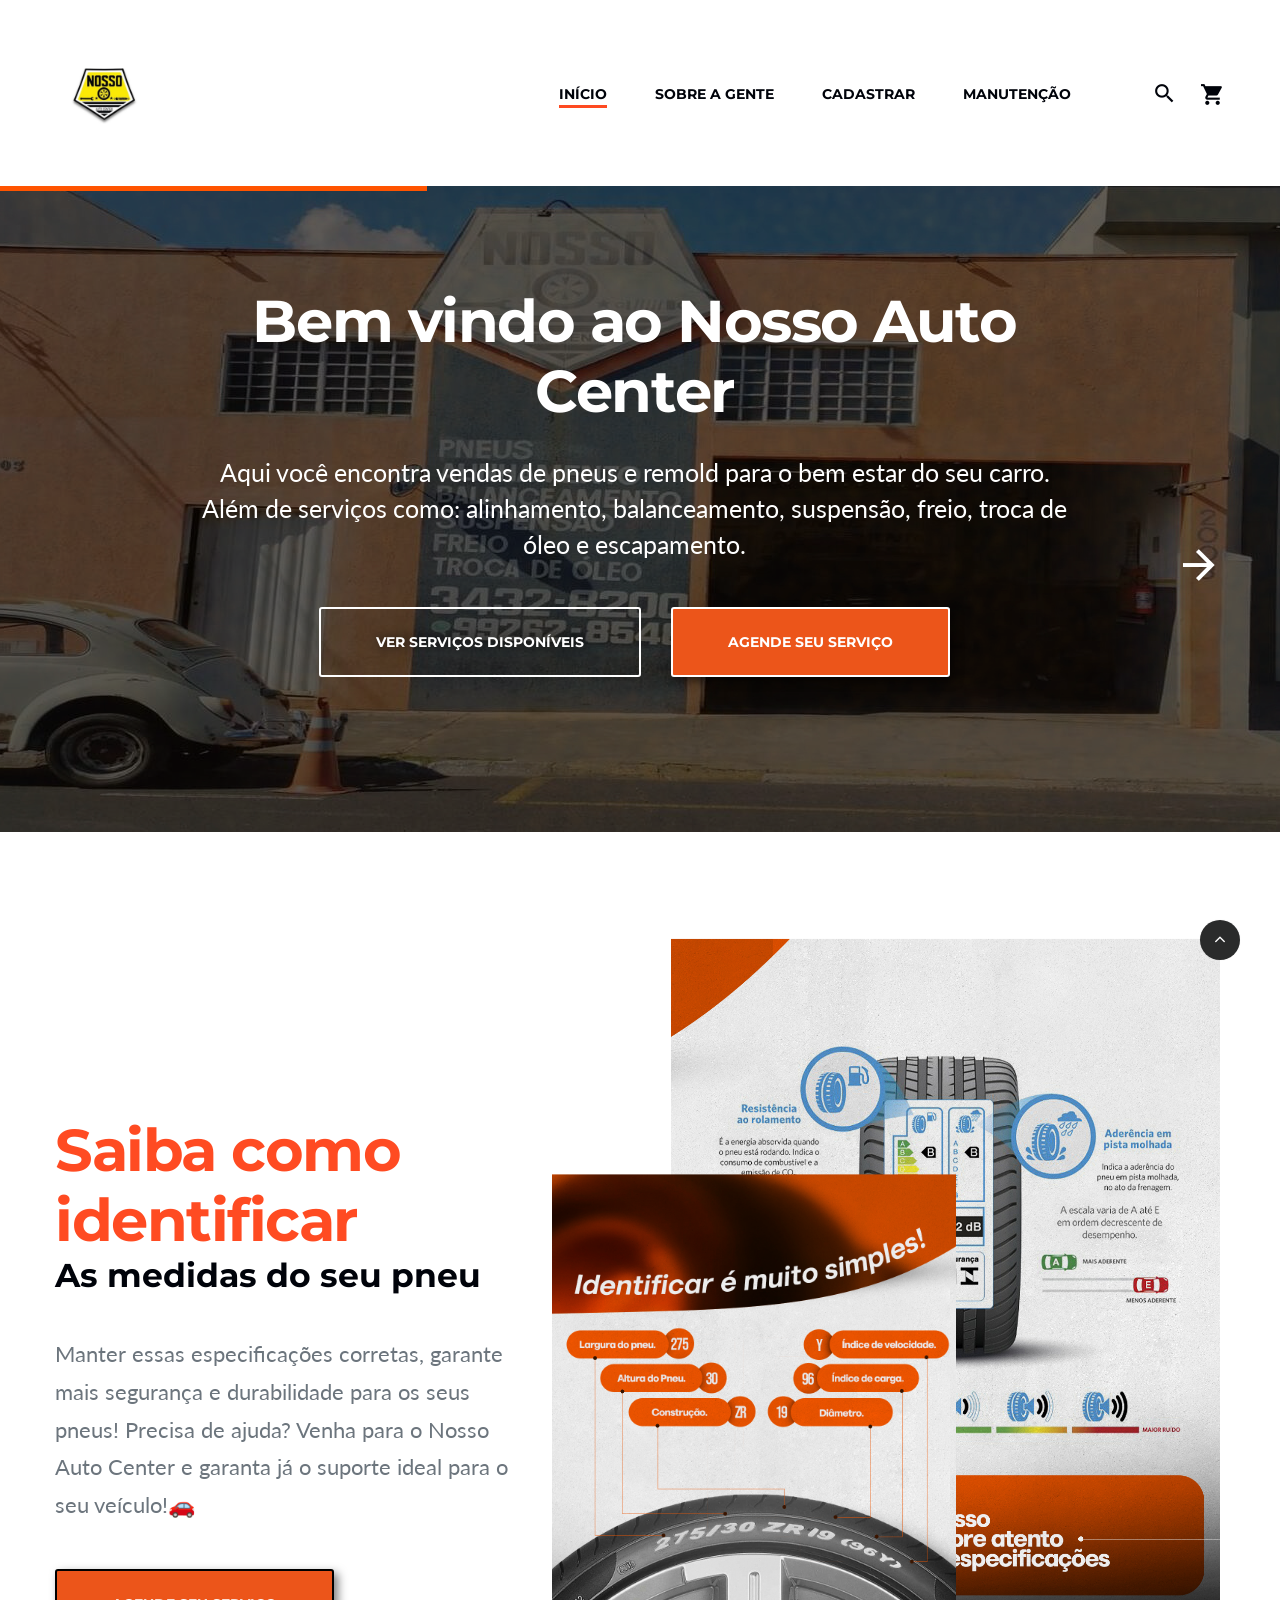
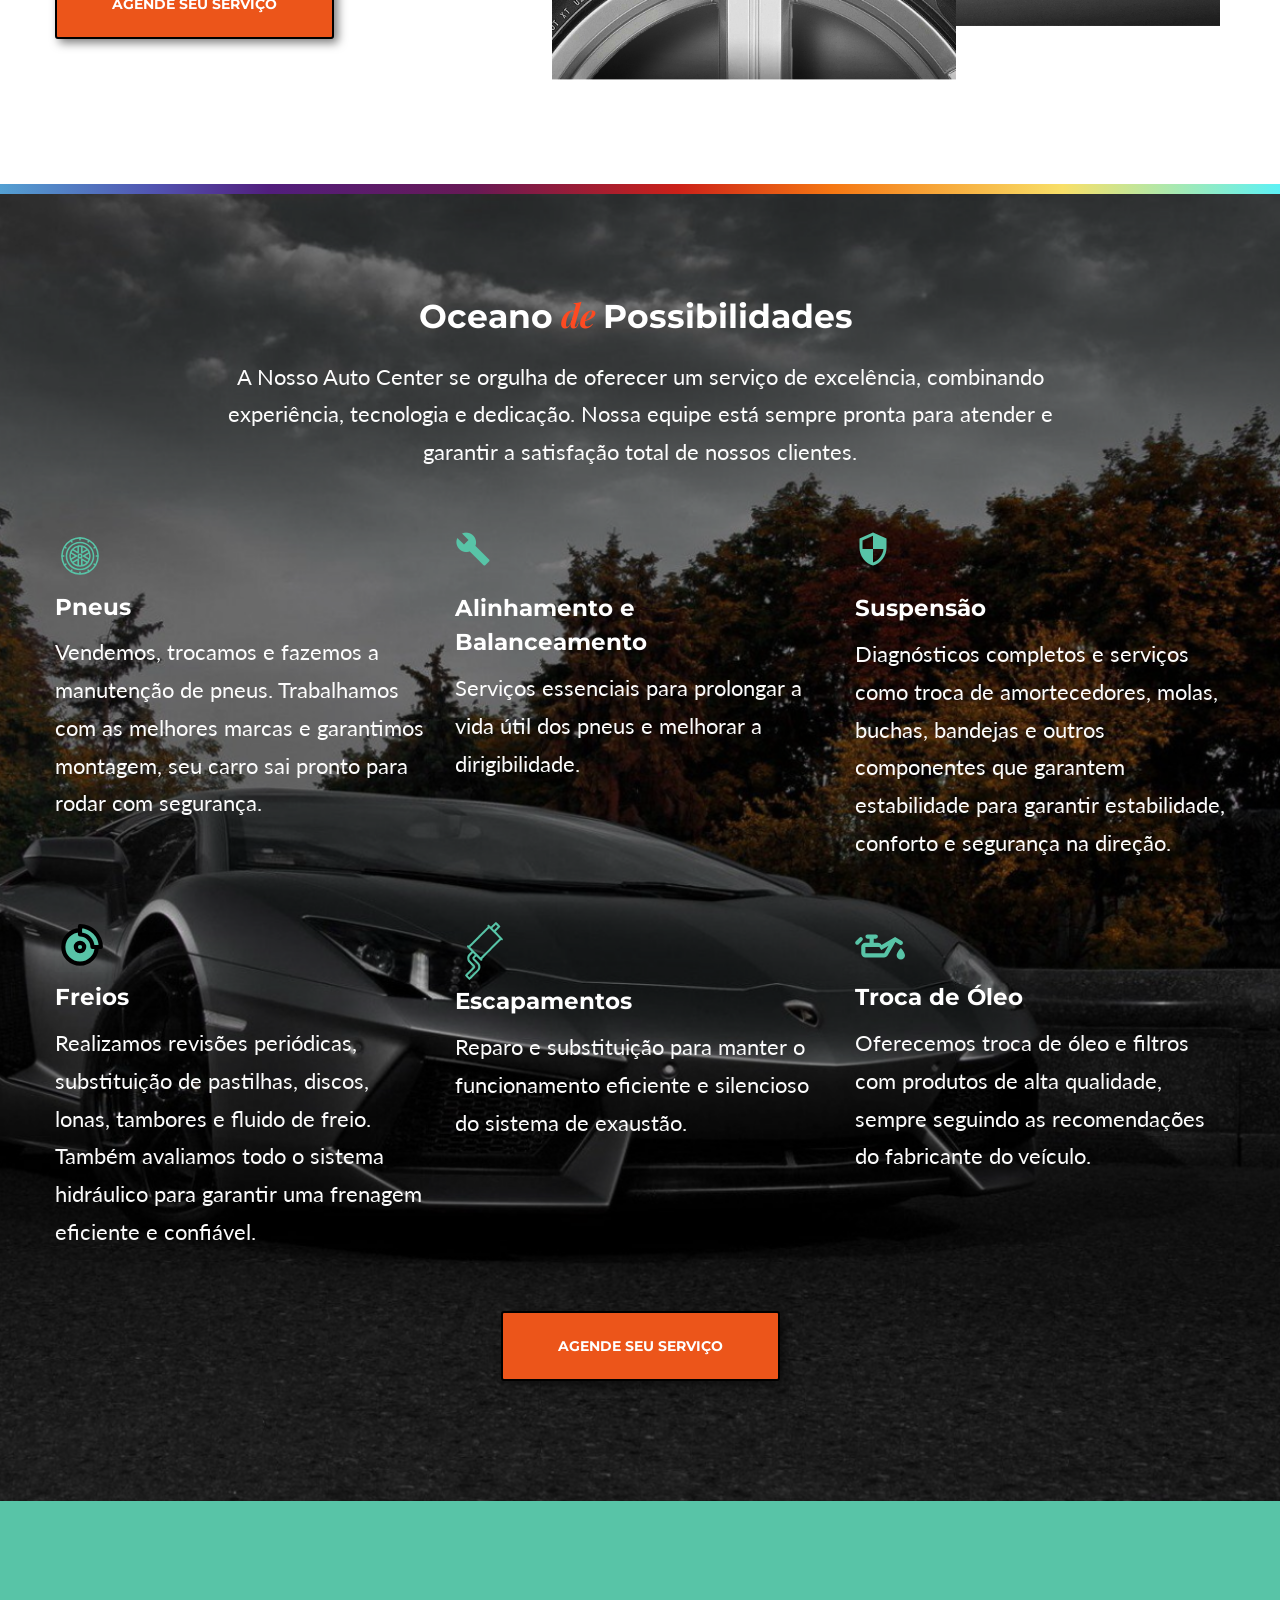
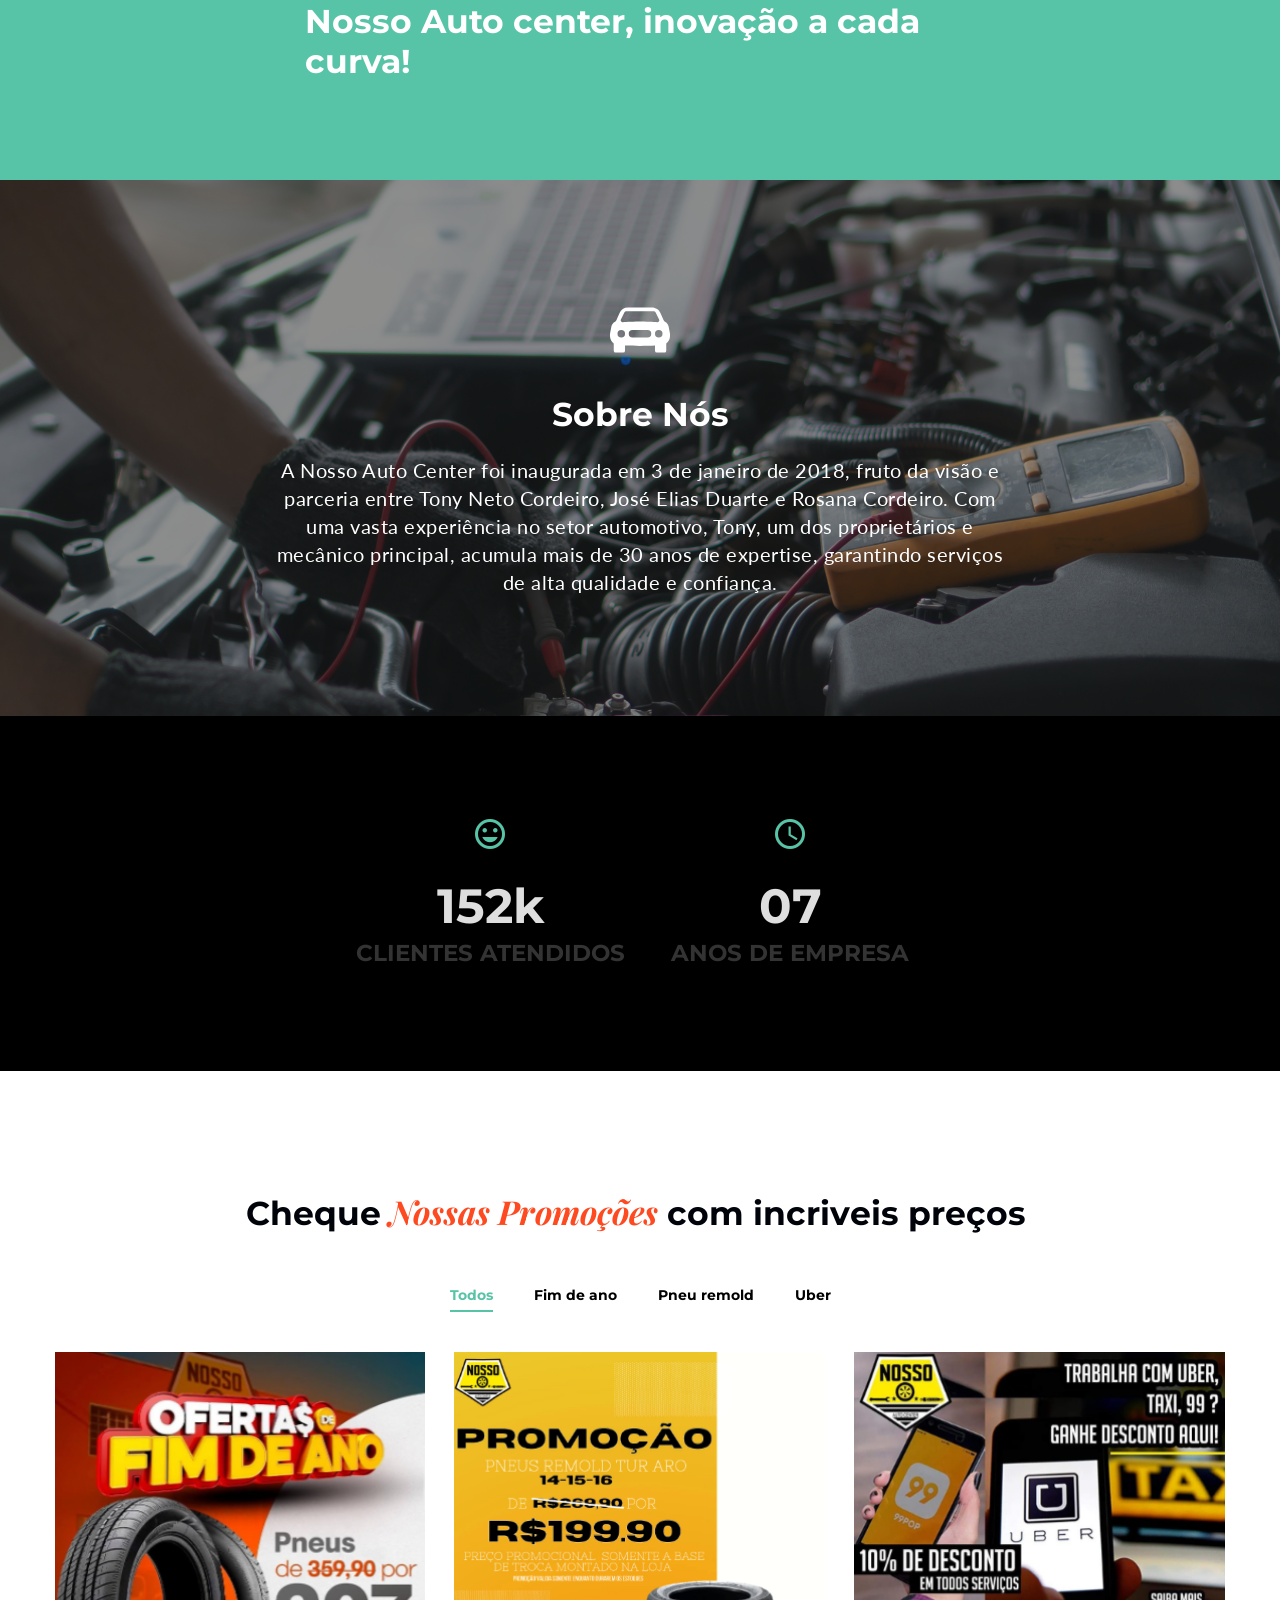
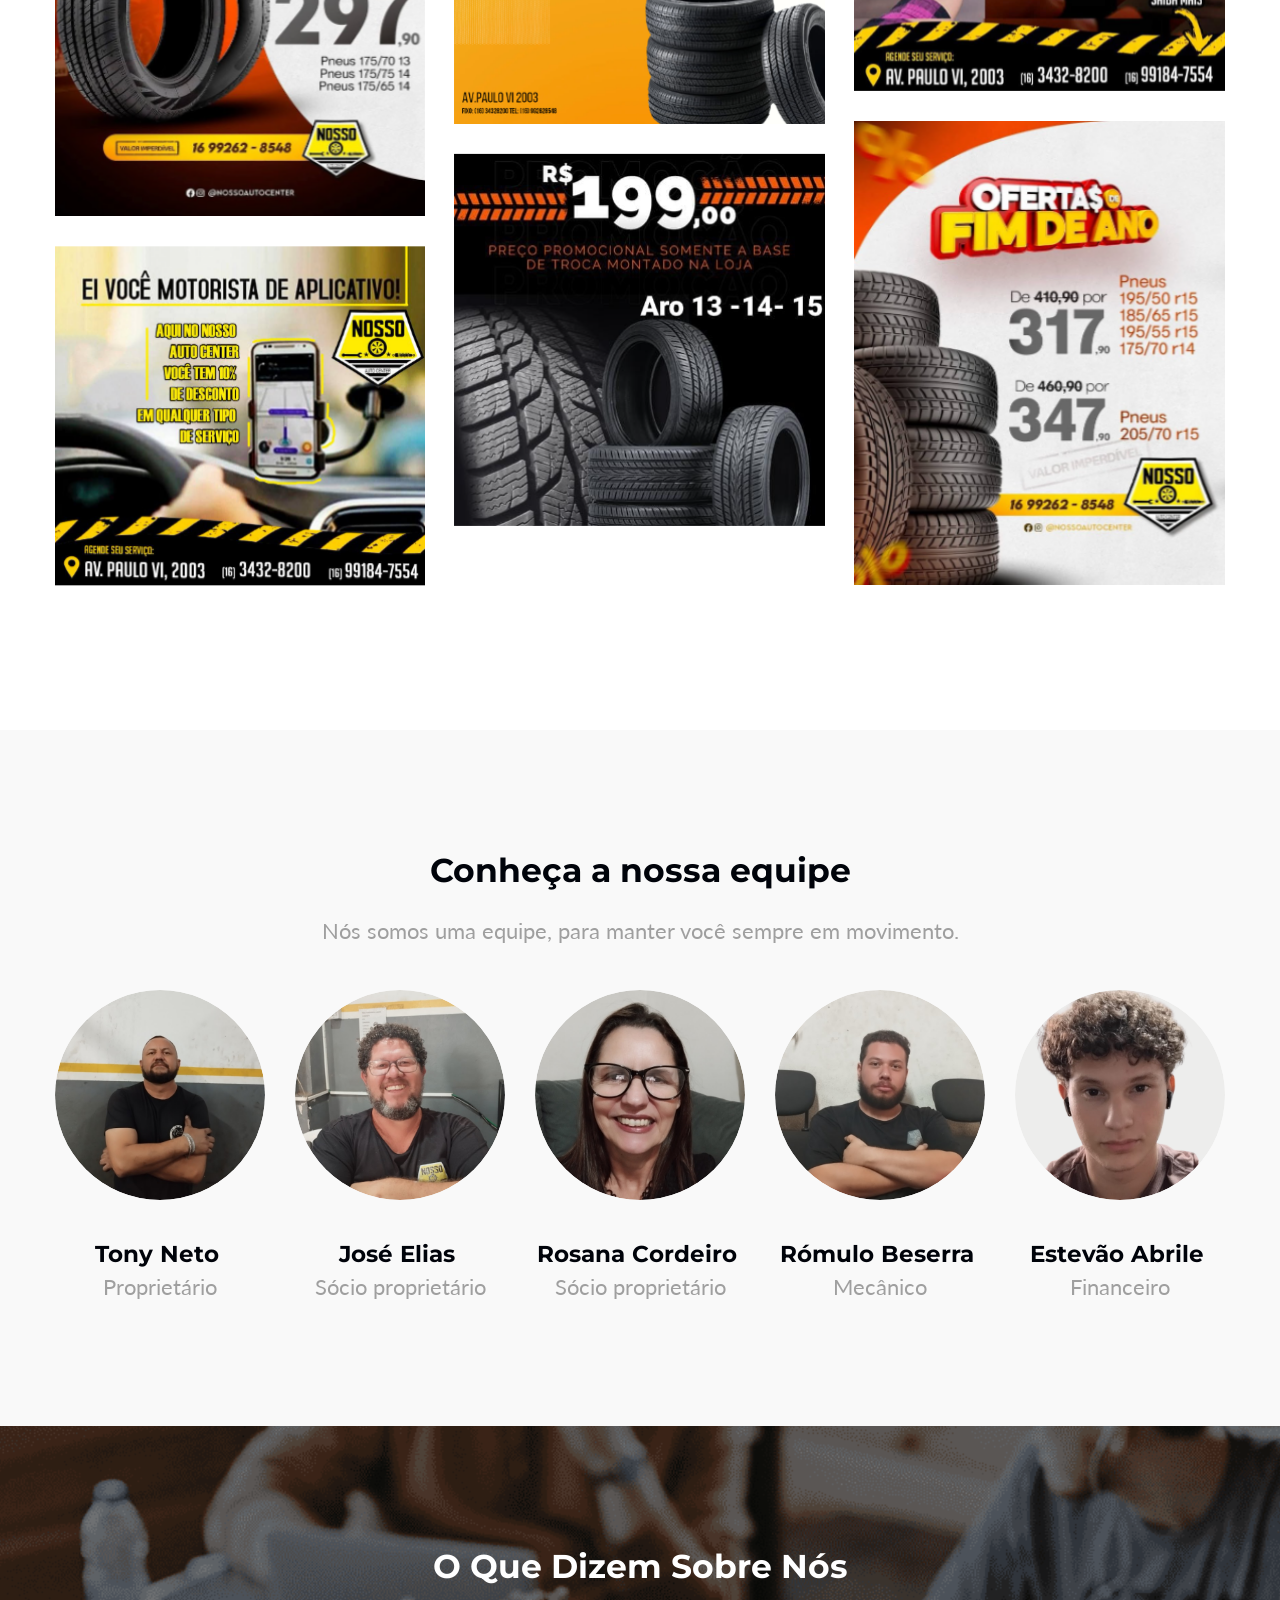
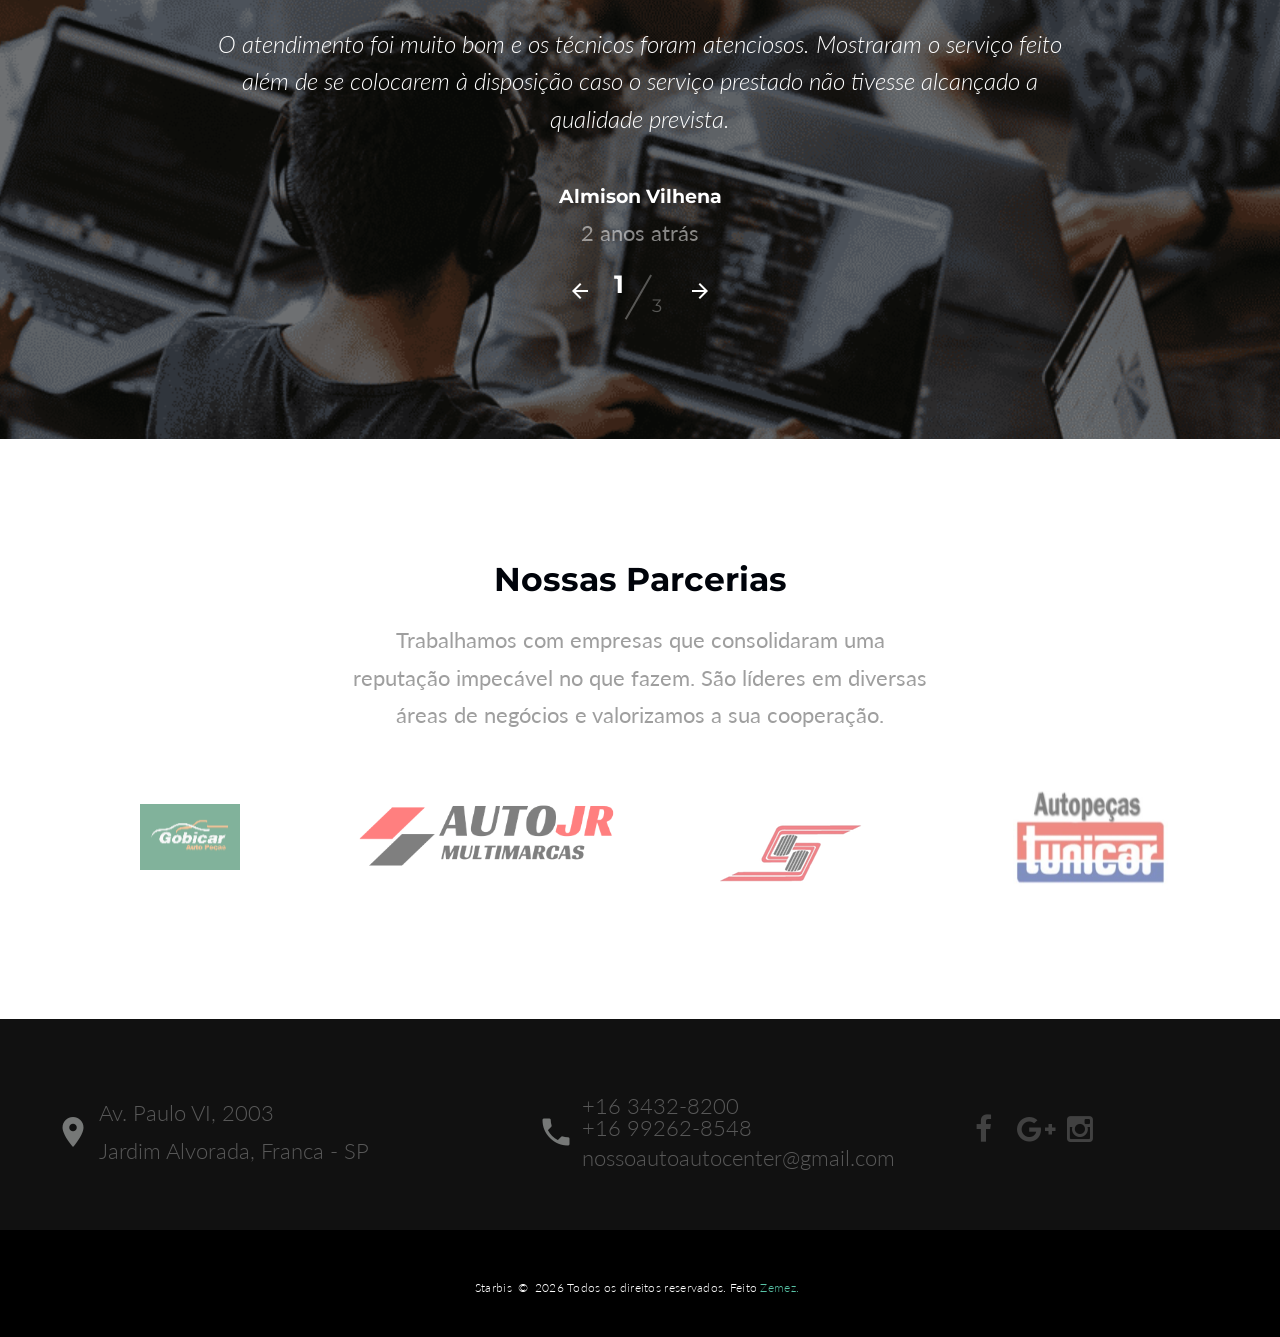
==== commit 39435070: "Update fmt.Println output from 'Hello World'" ====
--- a/index.html
+++ b/index.html
@@ -57,7 +57,7 @@
                       </li>
                       <li class="rd-nav-item"><a class="rd-nav-link" href="Cadastrar.html">Cadastrar</a>
                       </li>
-                      <li class="rd-nav-item"><a class="rd-nav-link" href="index.html">Contato</a>
+                      <li class="rd-nav-item"><a class="rd-nav-link" href="Manutencao.html">Manutenção</a>
                       </li>
                     </ul>
                   </div>
@@ -526,3 +526,4 @@
 </html>
 
 
+
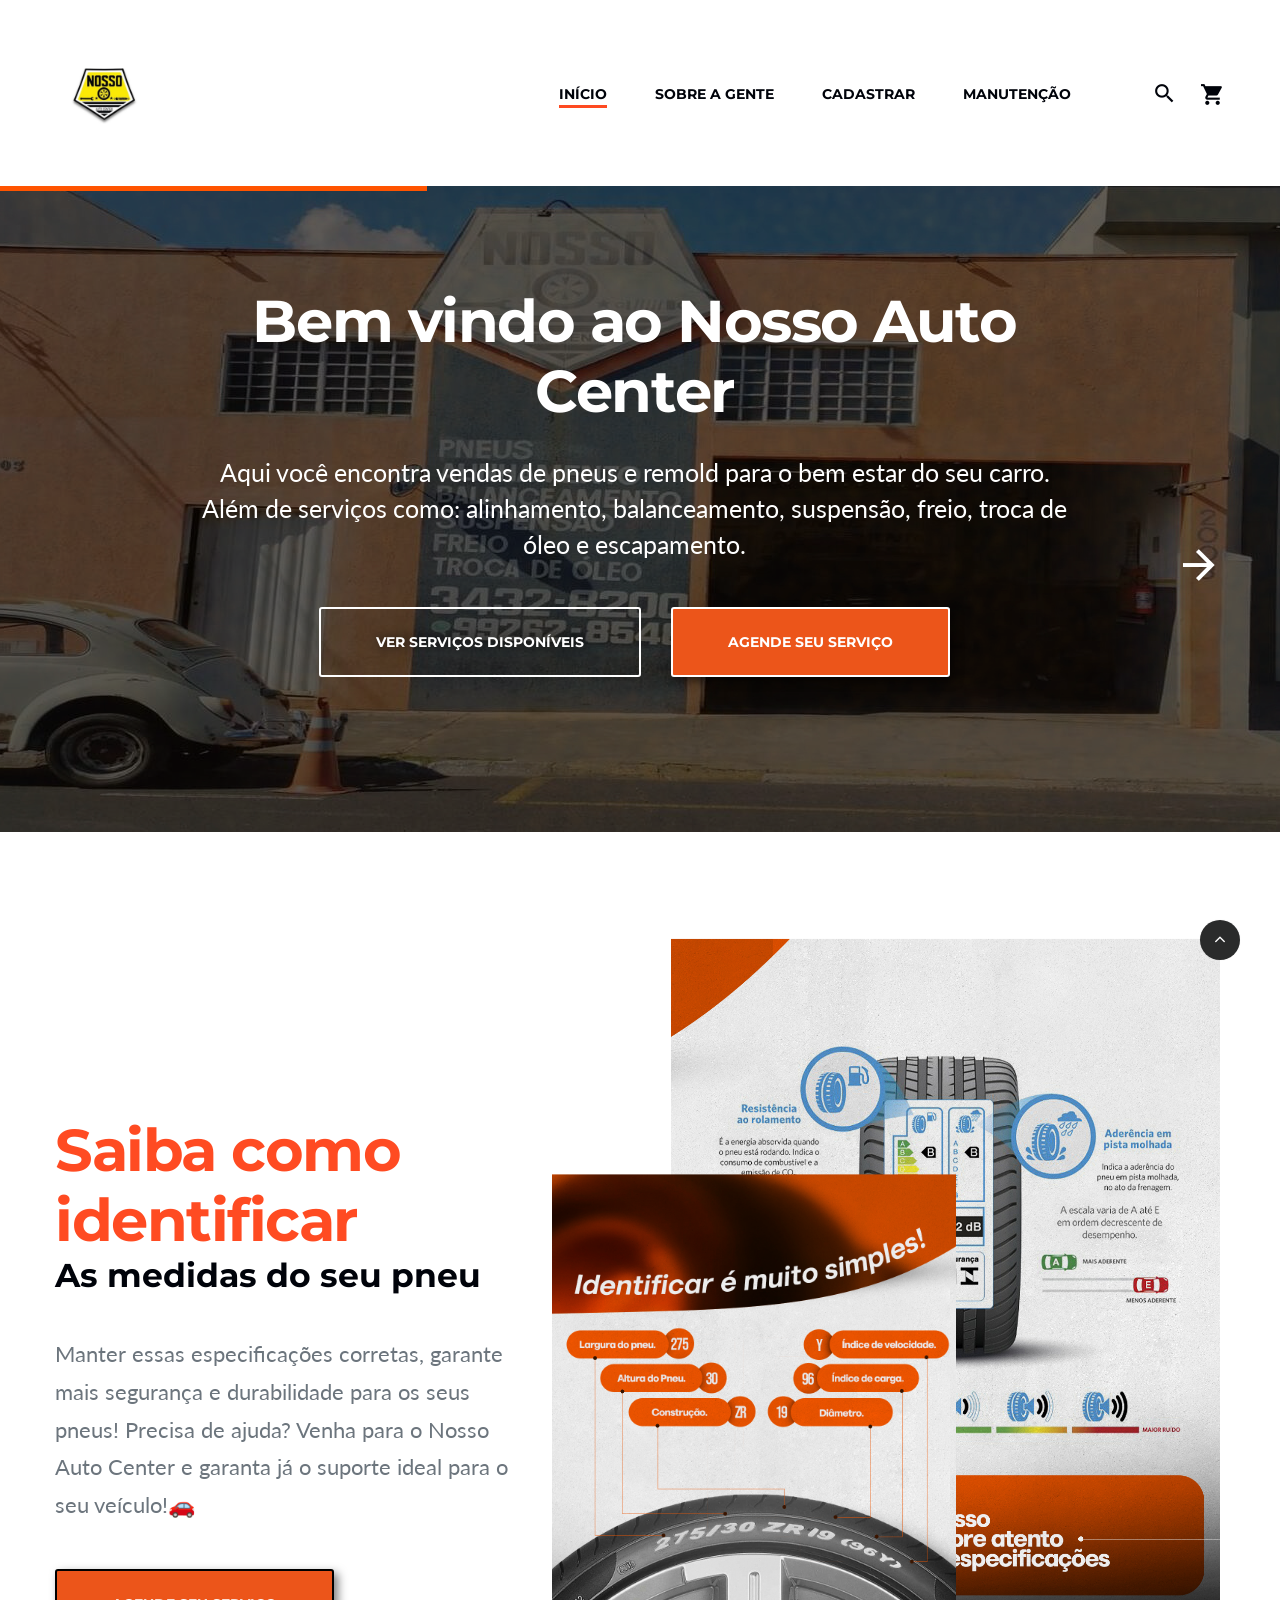
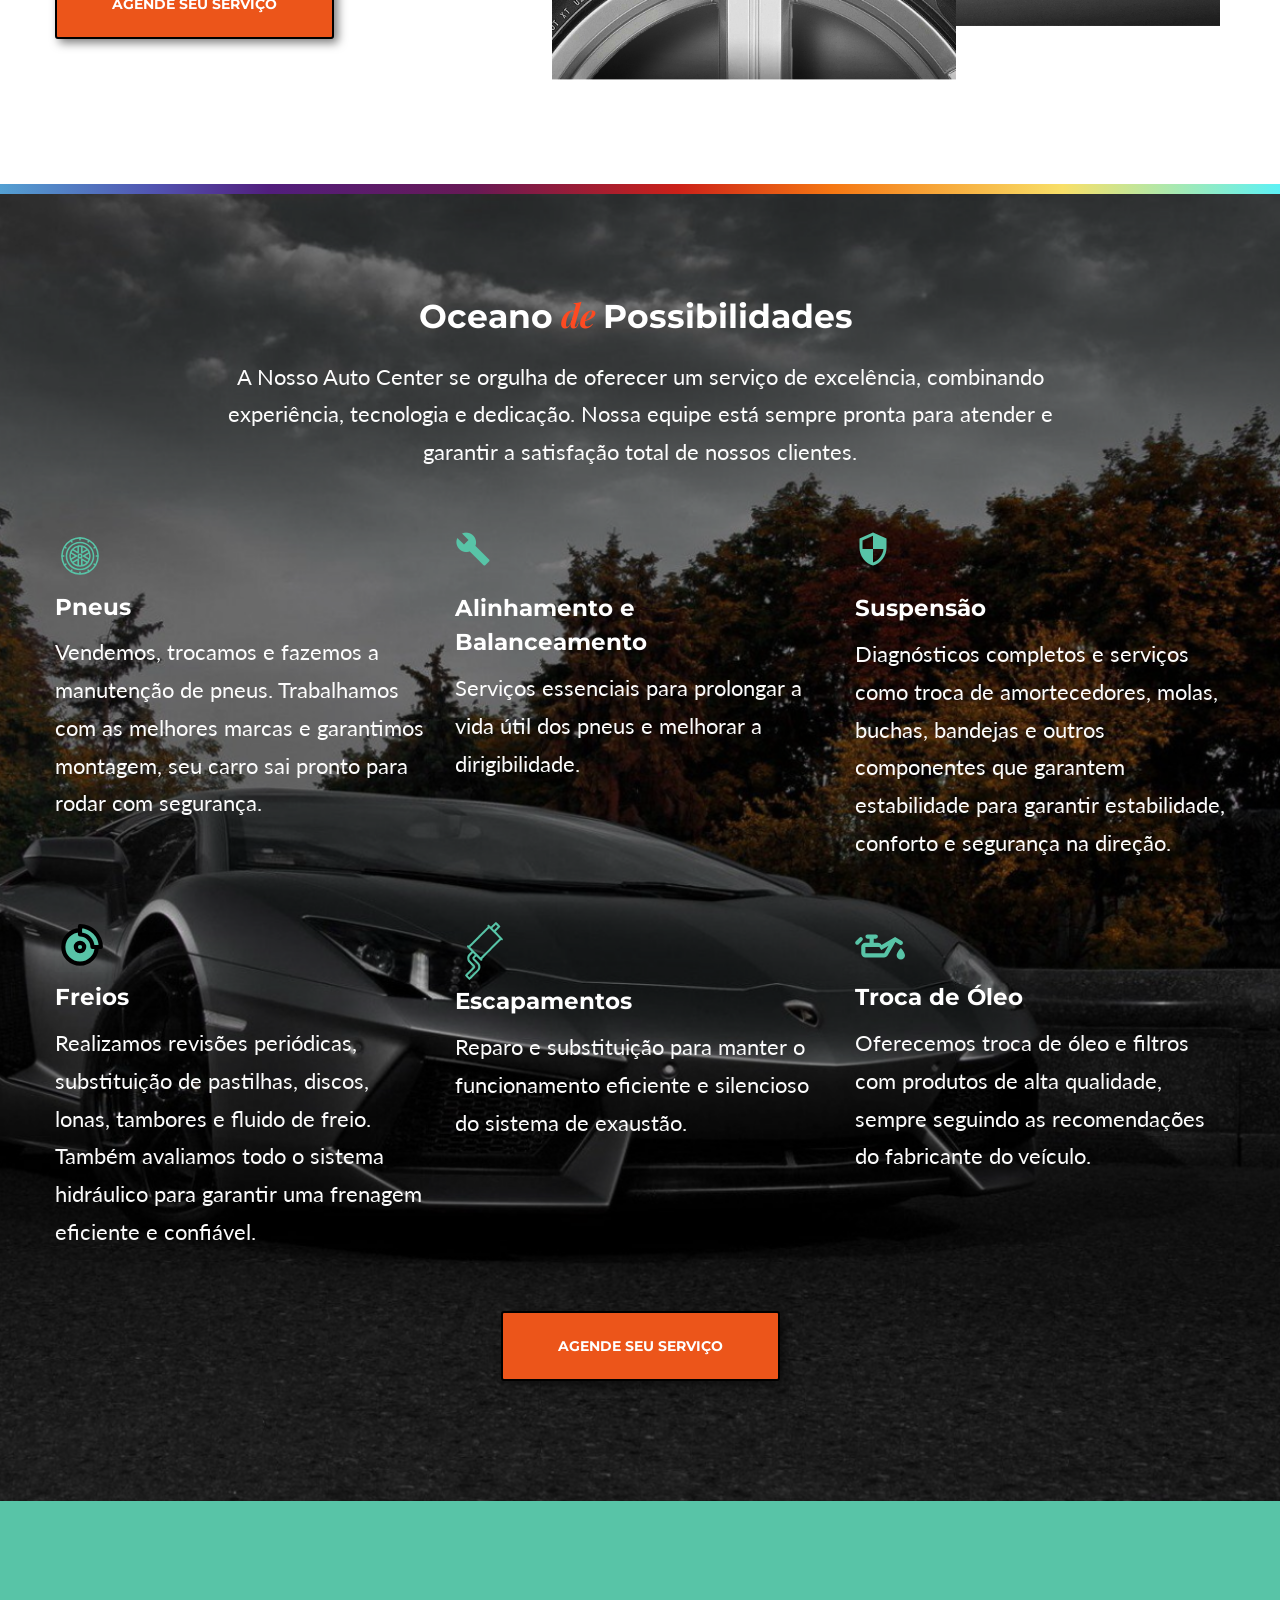
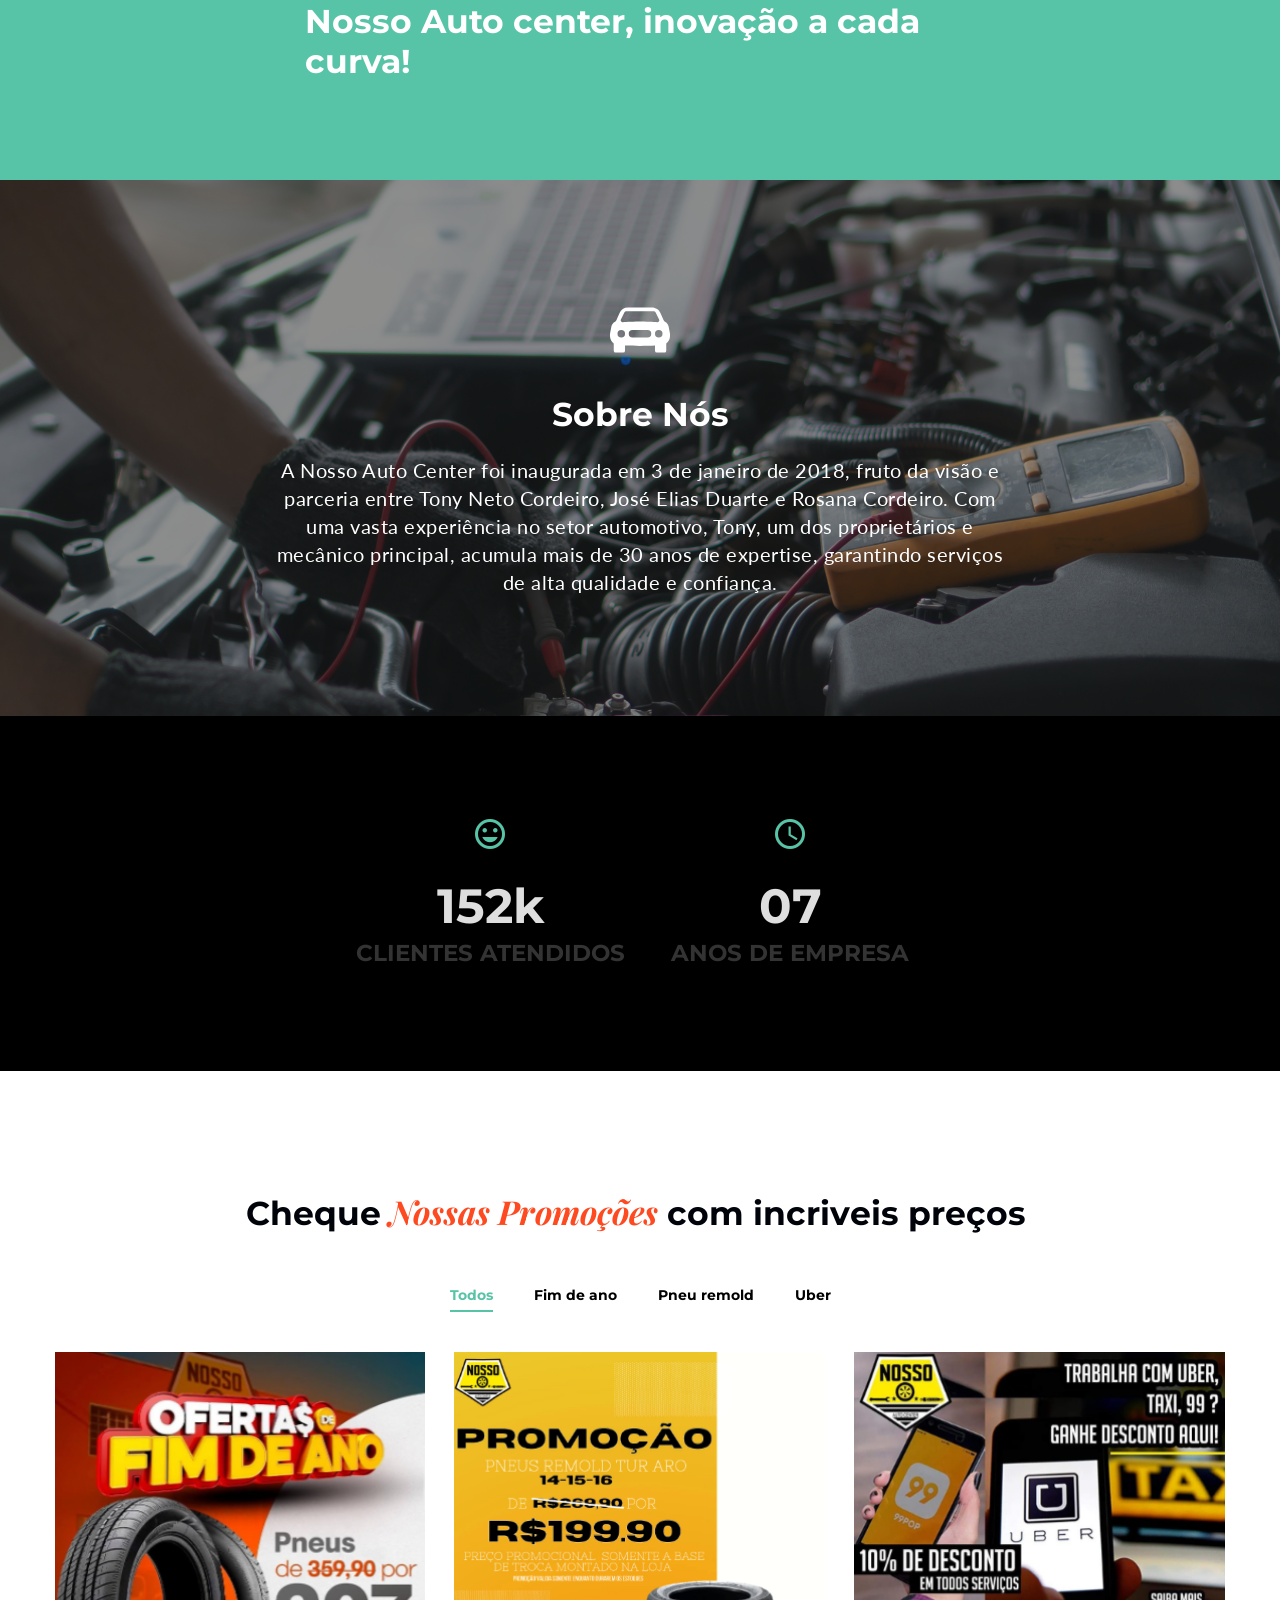
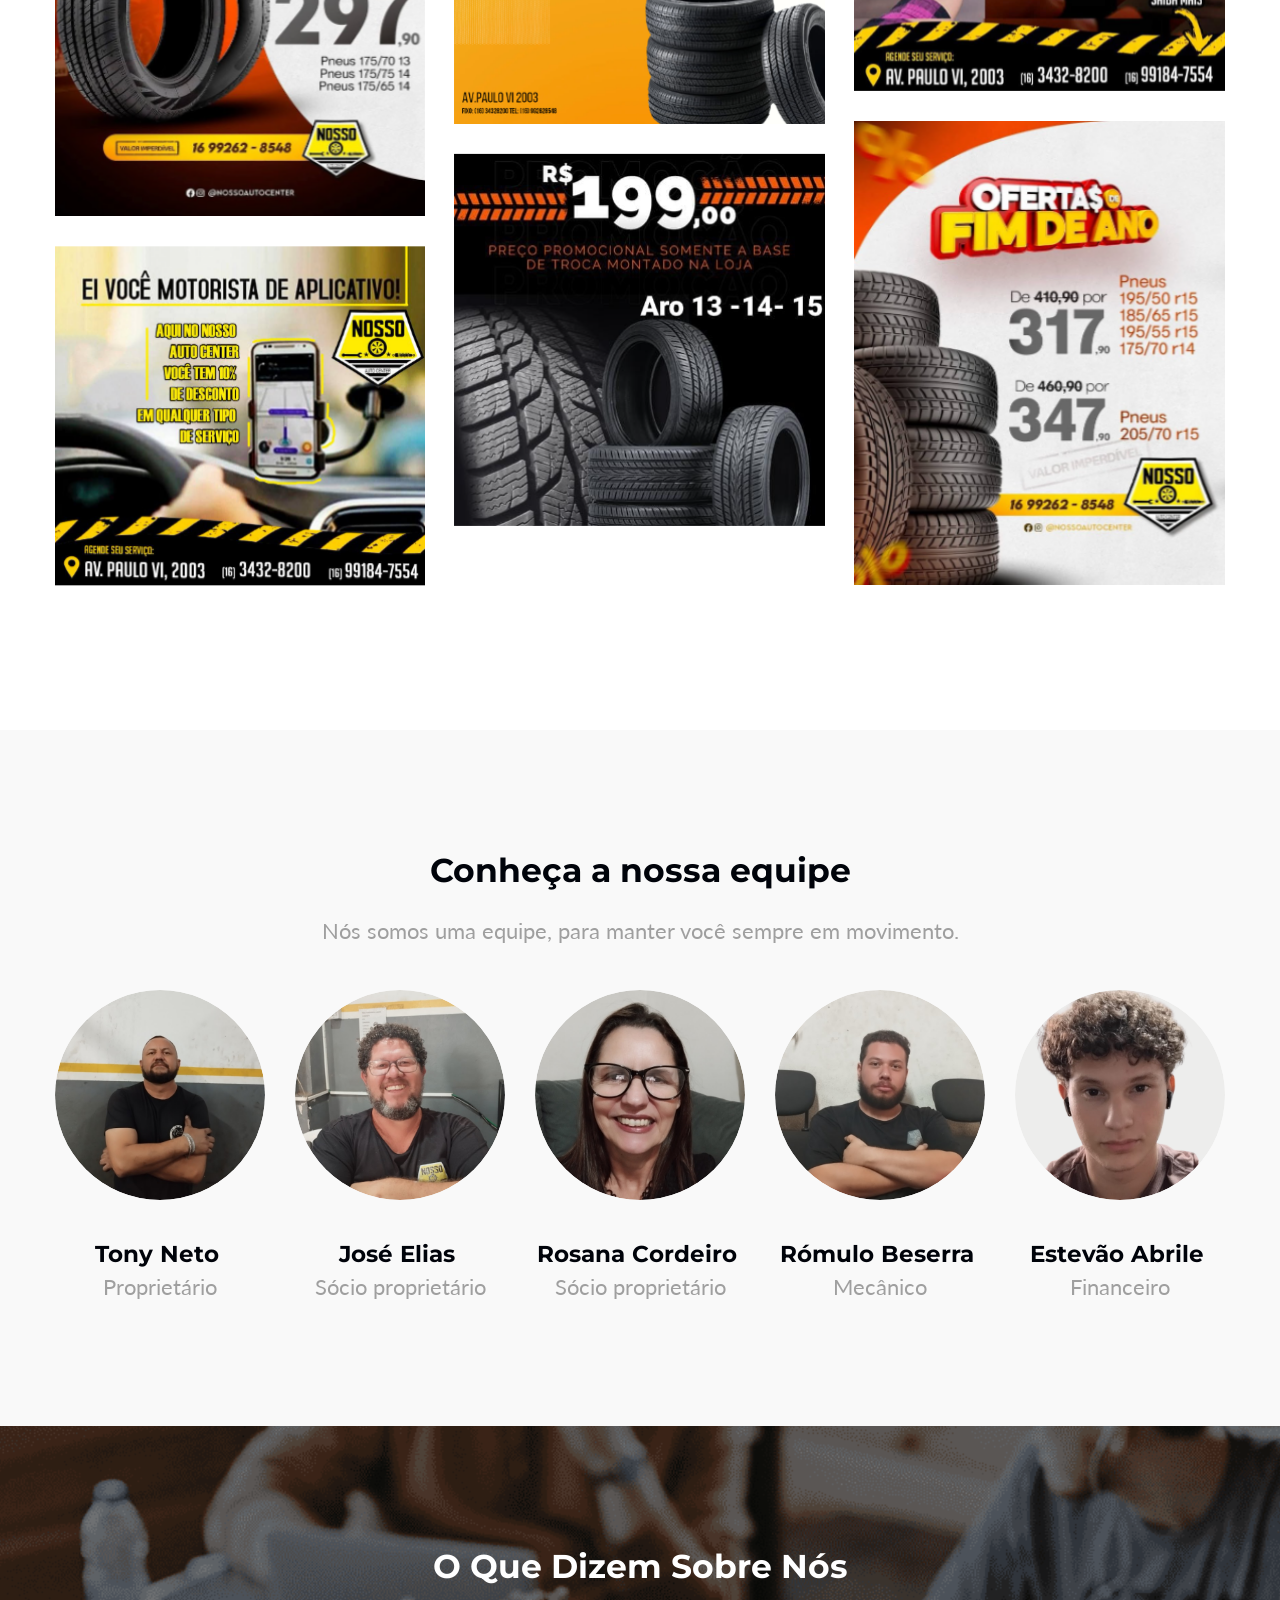
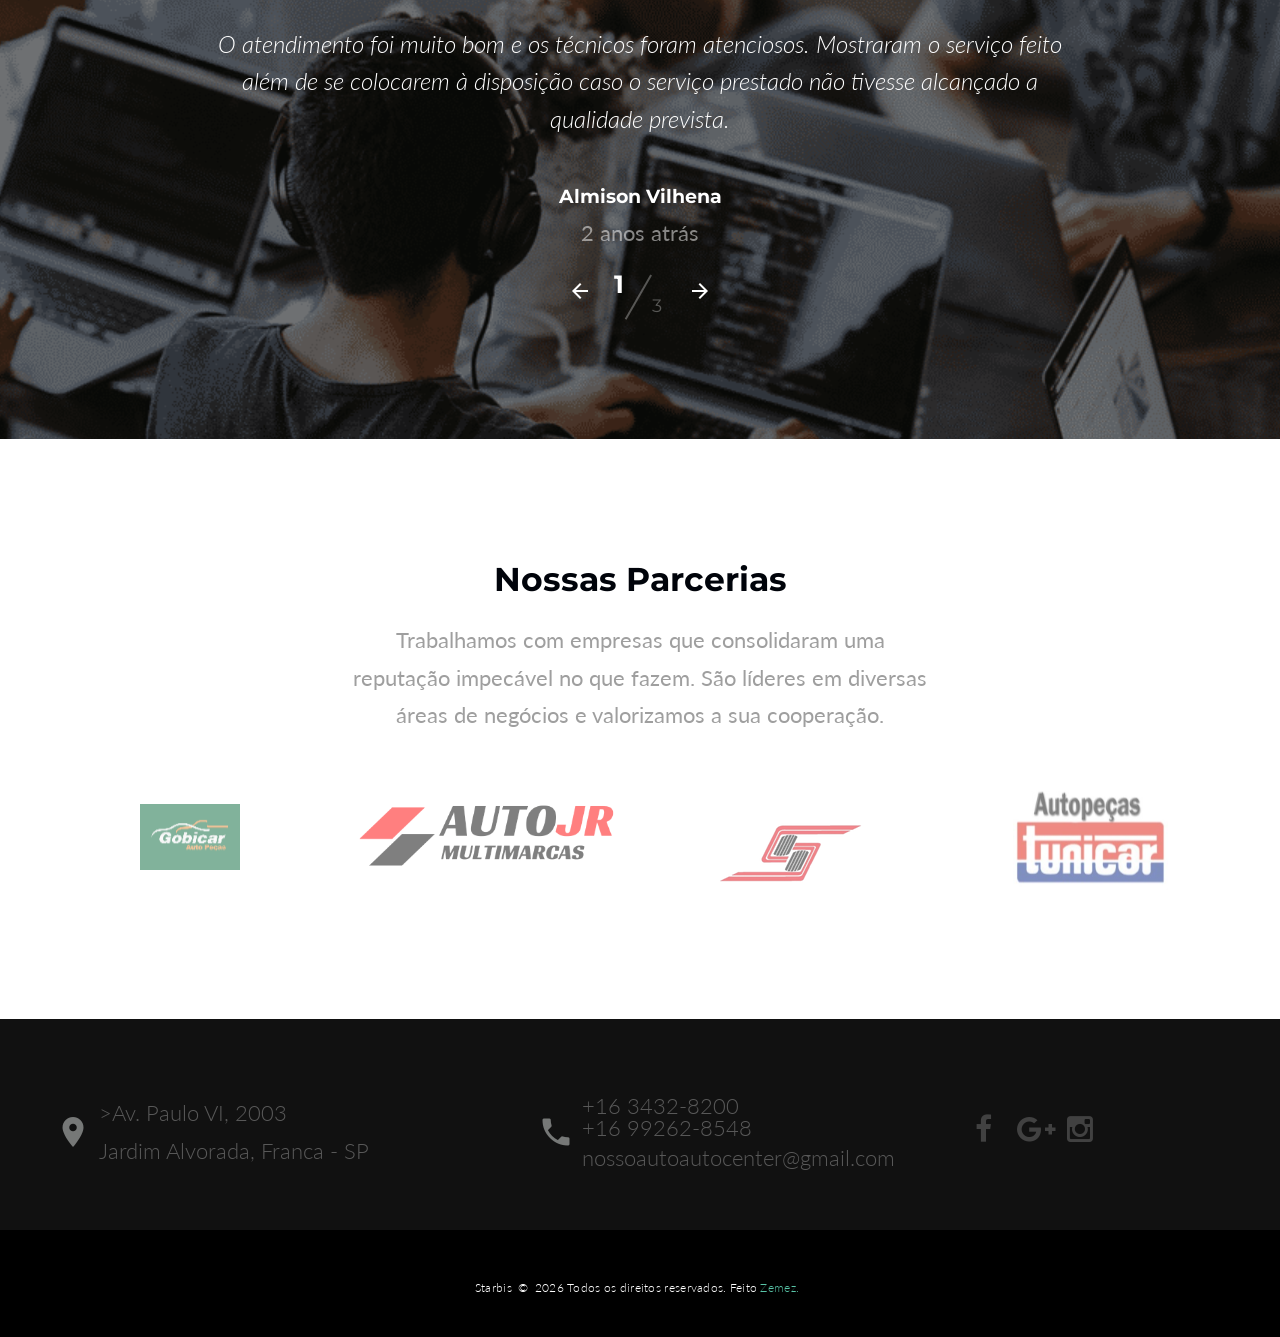
==== commit 730c2428: "Update index.html" ====
--- a/index.html
+++ b/index.html
@@ -488,7 +488,8 @@
                 <address class="contact-info text-start">
                   <div class="unit unit-horizontal unit-spacing-xs align-items-center justify-content-center unit-sm-left">
                     <div class="unit-left"><span class="novi-icon icon icon-md-custom icon-gunsmoke material-icons-place"></span></div>
-                    <div class="unit-body fw-light"><a class="link-light-03 d-inline" href="https://www.bing.com/ck/a?!&&p=2b37bf10a4e5482e38d136dba3902d91f6d5345e49efe44aa35f7a9bd872513eJmltdHM9MTc0NjkyMTYwMA&ptn=3&ver=2&hsh=4&fclid=2a8d2965-f284-6735-2869-3ac6f37f66c5&u=[base64]&ntb=1">Av. Paulo VI, 2003<br>Jardim Alvorada, Franca - SP</a></div>
+                    <div class="unit-body fw-light"><a class="link-light-03 d-inline" 
+                    <iframe src="https://www.google.com/maps/embed?pb=!1m18!1m12!1m3!1d233.46738200304338!2d-47.394492554370714!3d-20.56852365920452!2m3!1f0!2f0!3f0!3m2!1i1024!2i768!4f13.1!3m3!1m2!1s0x94b0a99e217c3c09%3A0xea16de201daa8744!2sJT%20Nosso%20Auto%20Center!5e0!3m2!1spt-BR!2sbr!4v1762928372628!5m2!1spt-BR!2sbr" width="800" height="600" style="border:0;" allowfullscreen="" loading="lazy" referrerpolicy="no-referrer-when-downgrade"></iframe> >Av. Paulo VI, 2003<br>Jardim Alvorada, Franca - SP</a></div>
                   </div>
                 </address>
                 <address class="contact-info text-start">
@@ -527,3 +528,4 @@
 
 
 
+
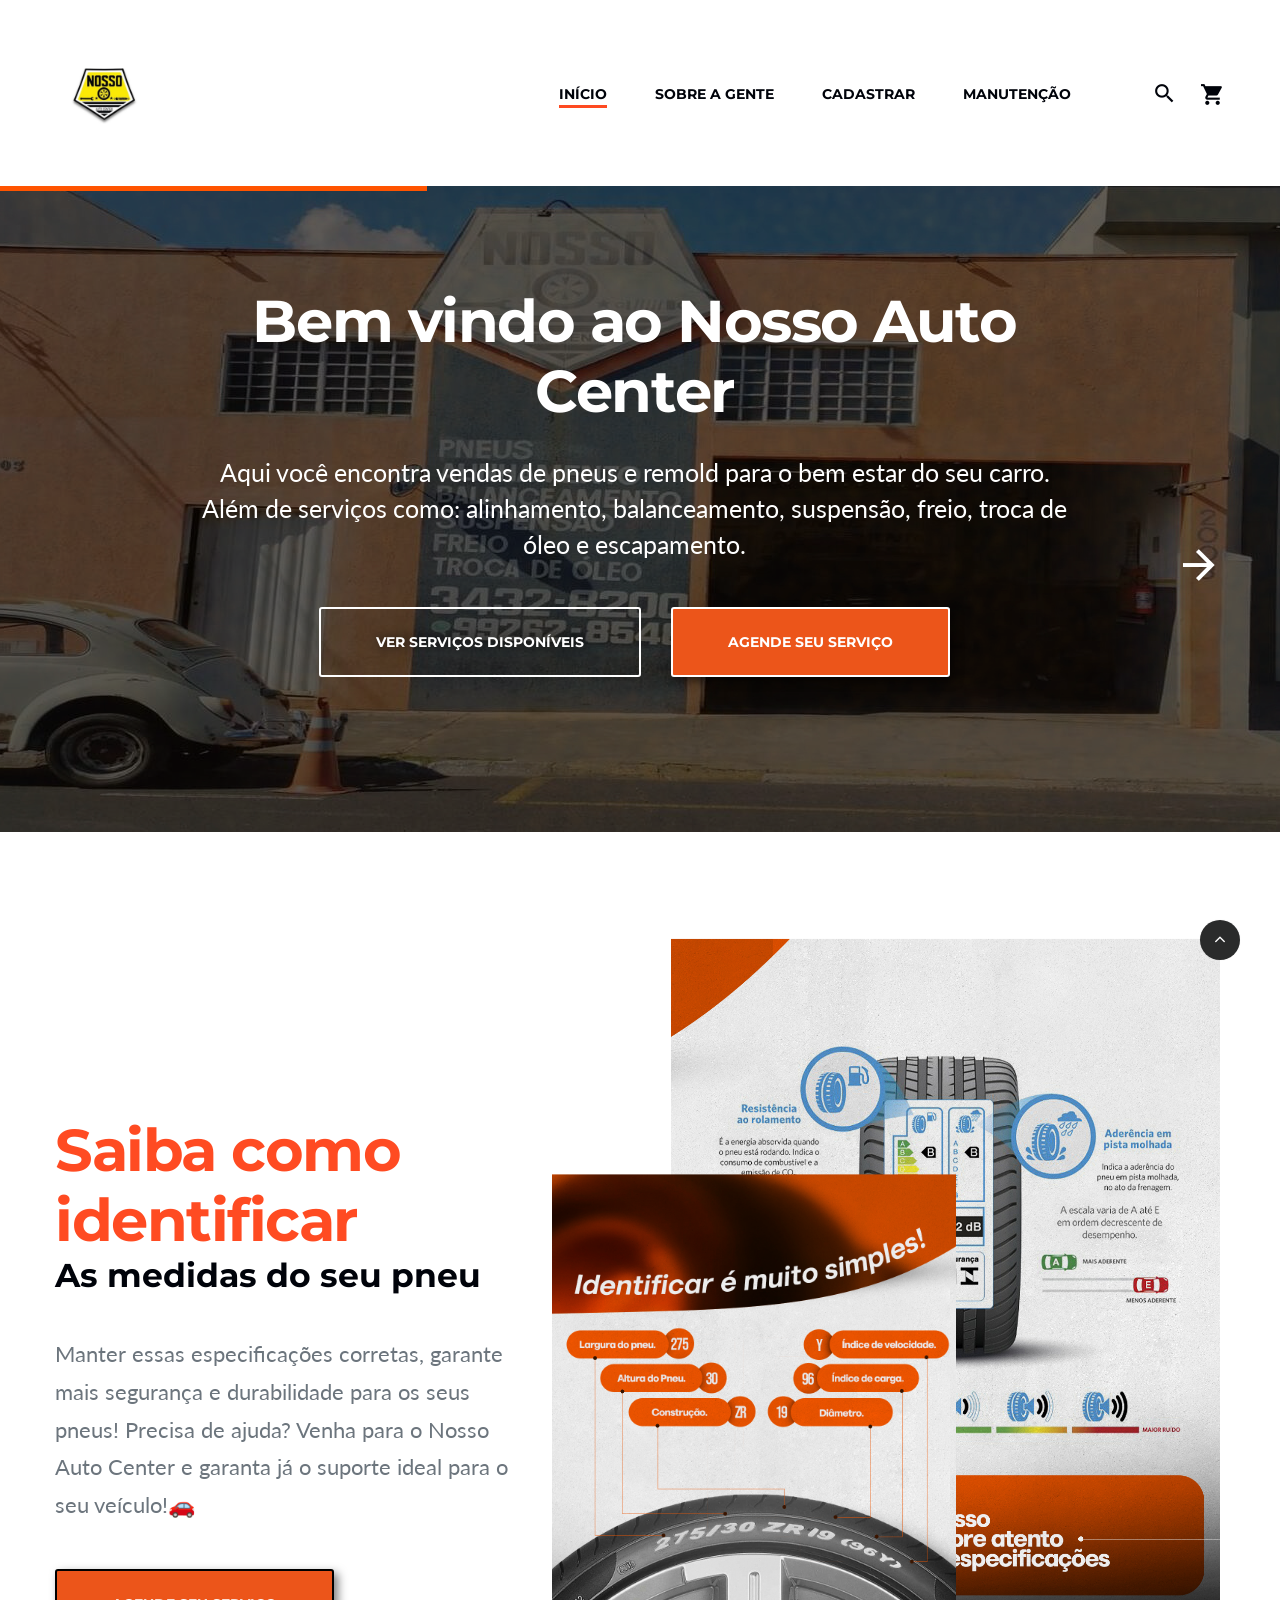
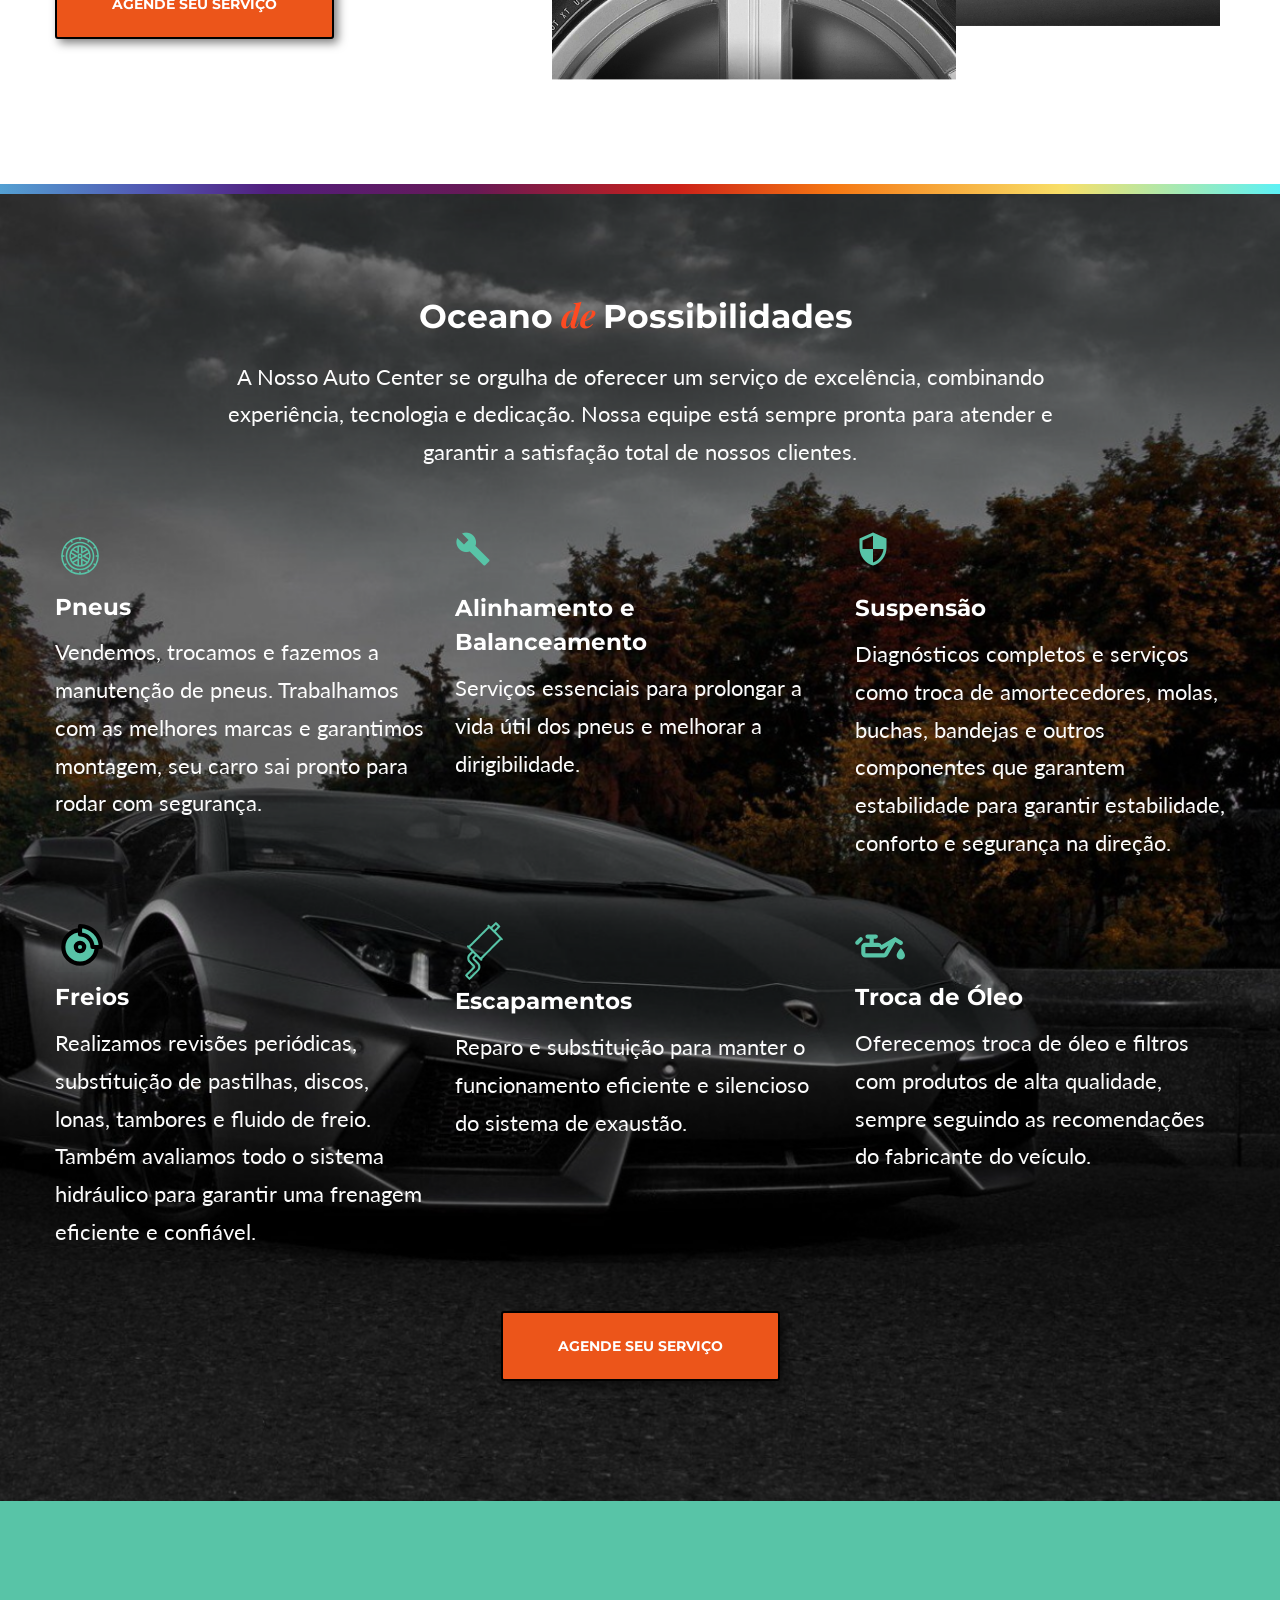
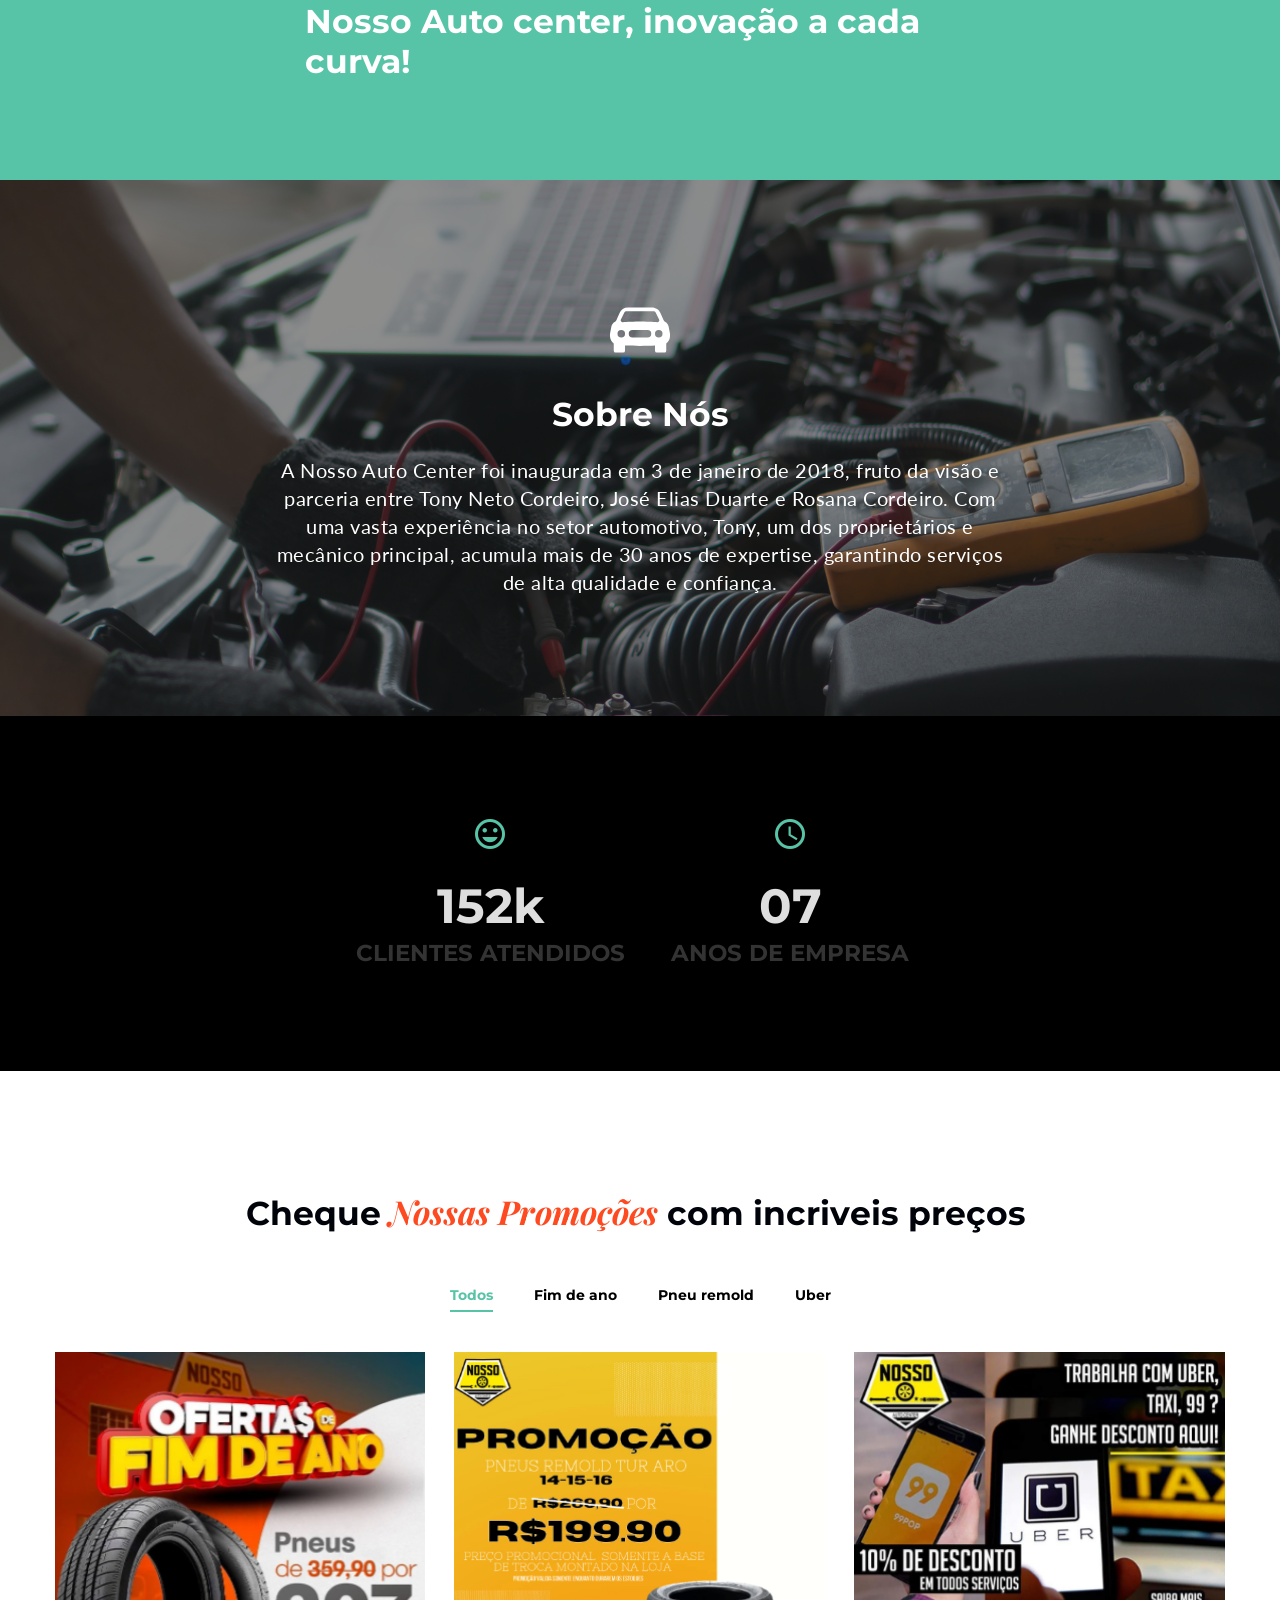
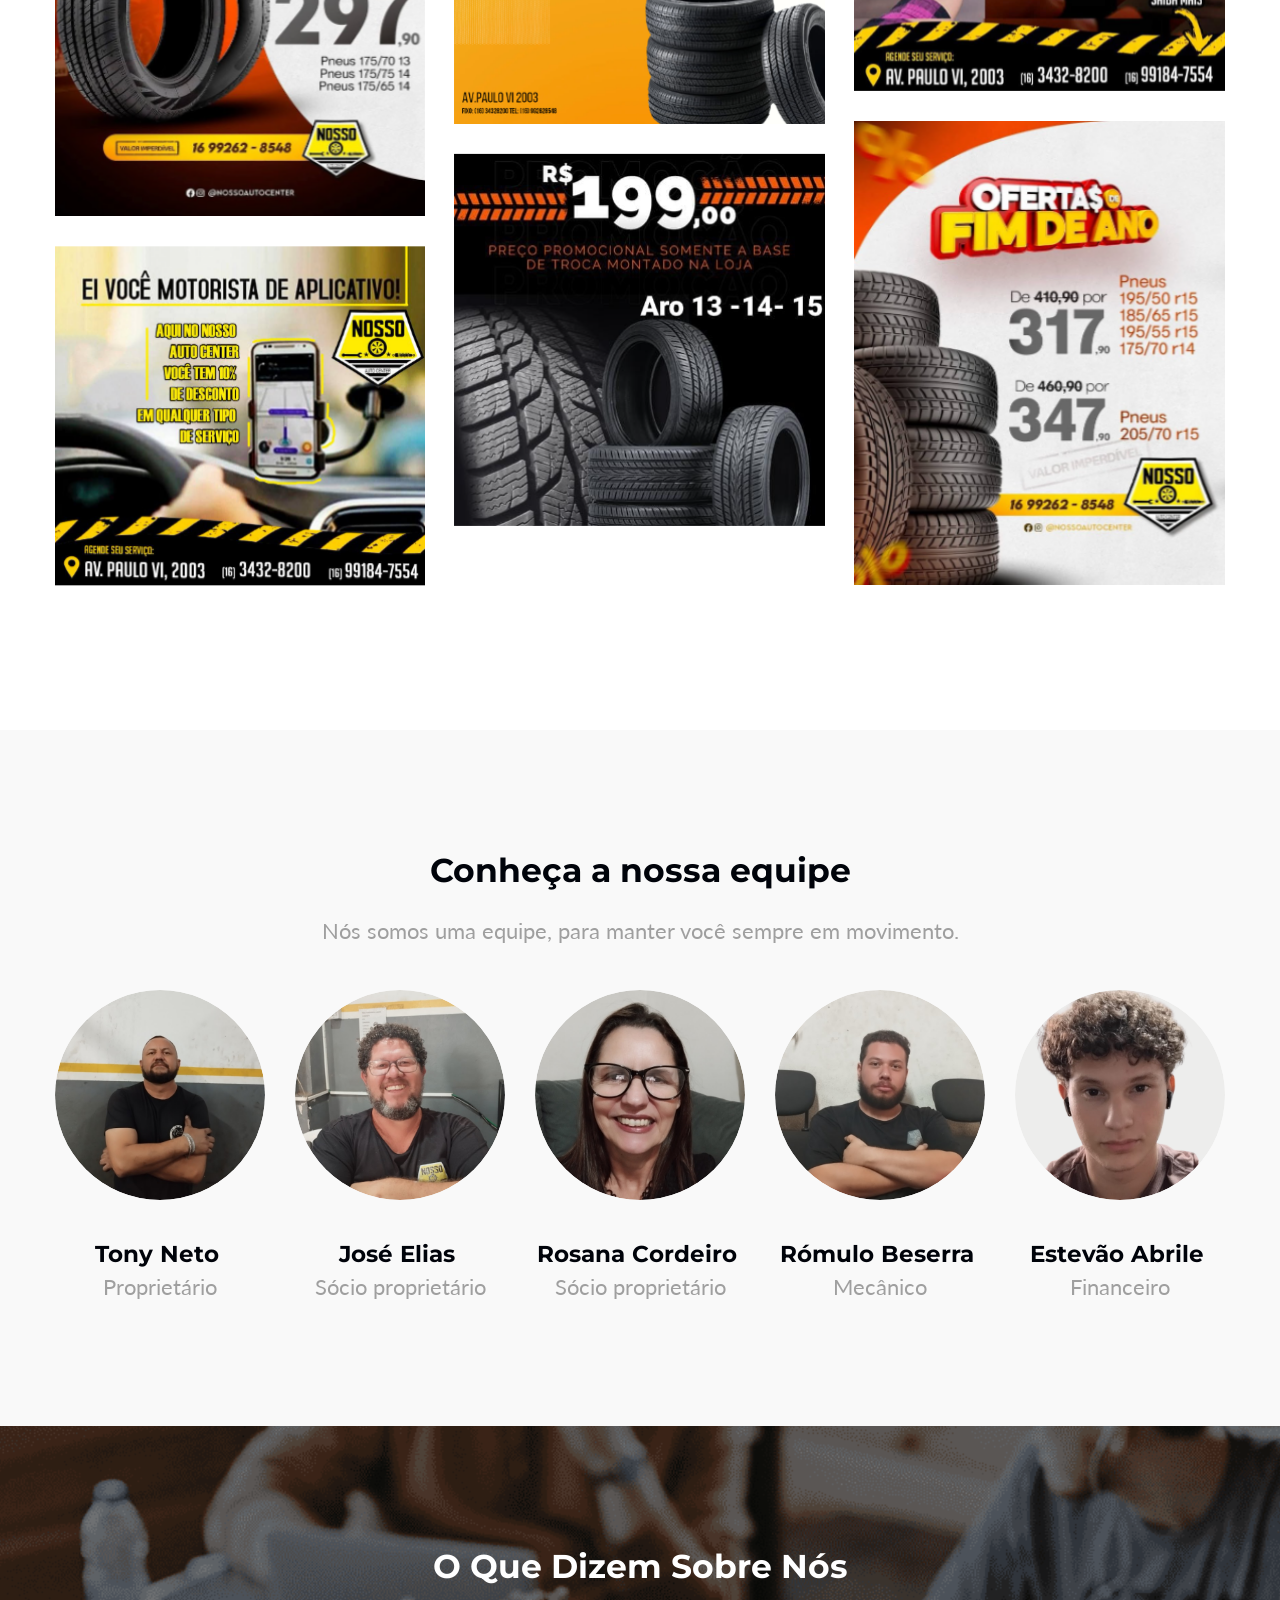
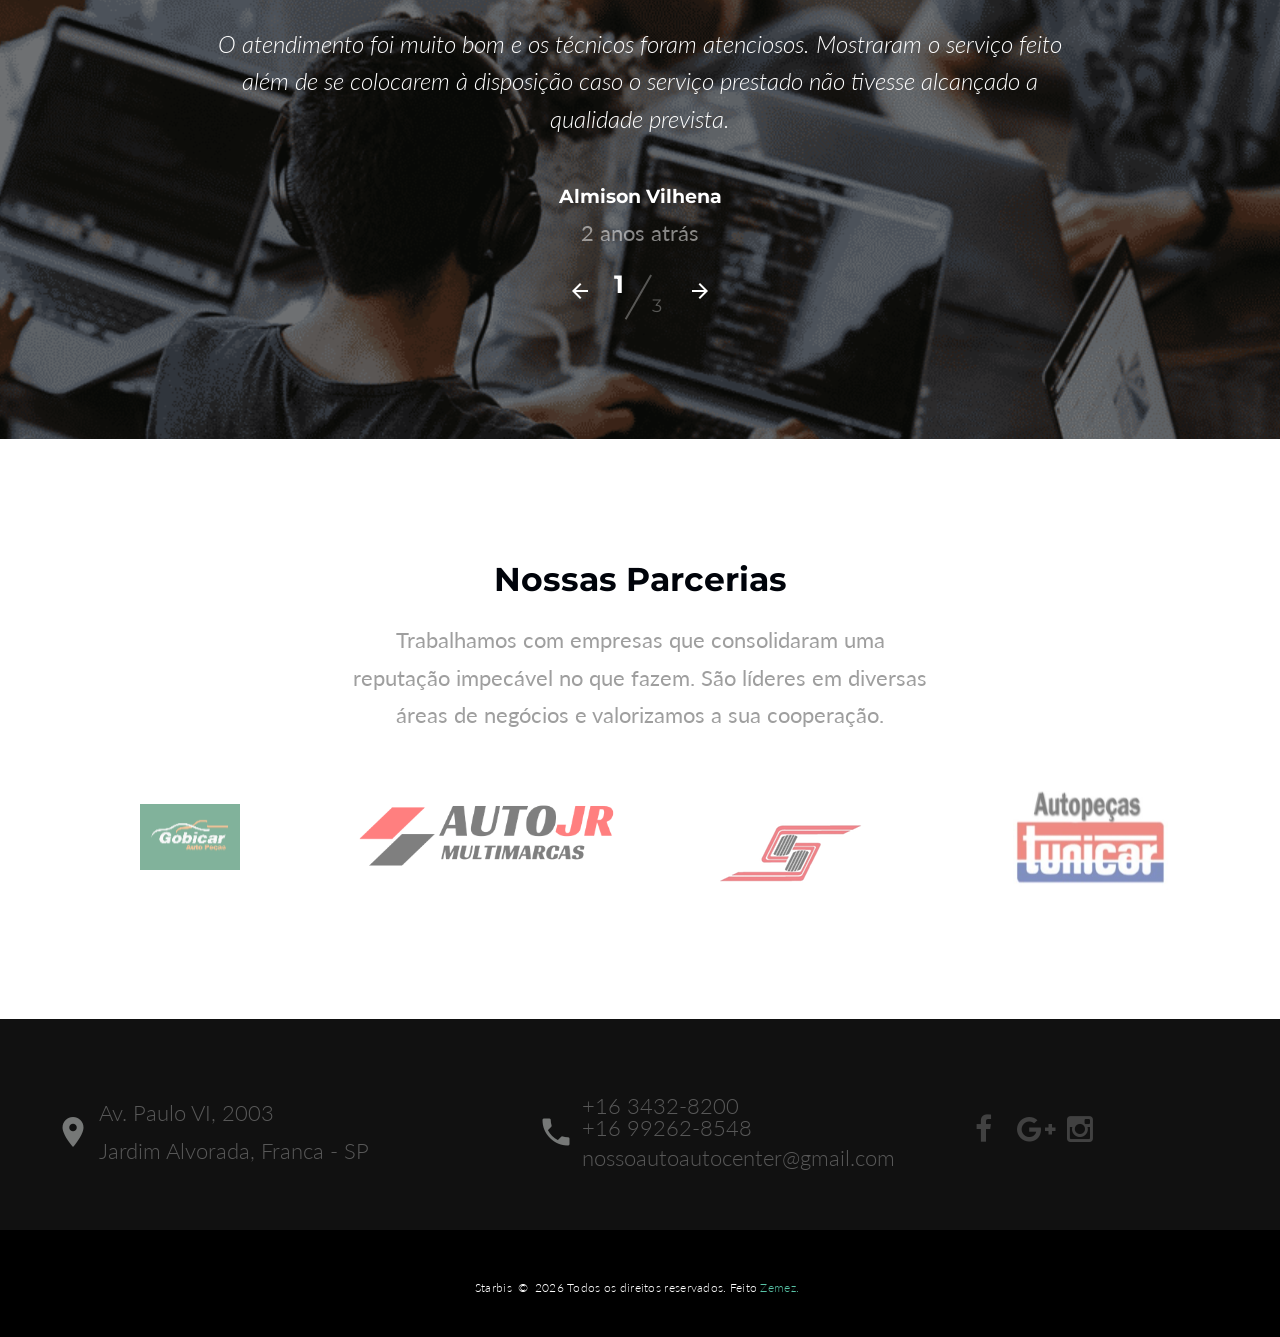
==== commit 2f59a277: "Update index.html" ====
--- a/index.html
+++ b/index.html
@@ -488,8 +488,7 @@
                 <address class="contact-info text-start">
                   <div class="unit unit-horizontal unit-spacing-xs align-items-center justify-content-center unit-sm-left">
                     <div class="unit-left"><span class="novi-icon icon icon-md-custom icon-gunsmoke material-icons-place"></span></div>
-                    <div class="unit-body fw-light"><a class="link-light-03 d-inline" 
-                    <iframe src="https://www.google.com/maps/embed?pb=!1m18!1m12!1m3!1d233.46738200304338!2d-47.394492554370714!3d-20.56852365920452!2m3!1f0!2f0!3f0!3m2!1i1024!2i768!4f13.1!3m3!1m2!1s0x94b0a99e217c3c09%3A0xea16de201daa8744!2sJT%20Nosso%20Auto%20Center!5e0!3m2!1spt-BR!2sbr!4v1762928372628!5m2!1spt-BR!2sbr" width="800" height="600" style="border:0;" allowfullscreen="" loading="lazy" referrerpolicy="no-referrer-when-downgrade"></iframe> >Av. Paulo VI, 2003<br>Jardim Alvorada, Franca - SP</a></div>
+                    <div class="unit-body fw-light"><a class="link-light-03 d-inline"<a class="link-light-03 d-inline" href="https://maps.app.goo.gl/ZLX3ZKiRs22KsrVh7">Av. Paulo VI, 2003<br>Jardim Alvorada, Franca - SP</a></div>  
                   </div>
                 </address>
                 <address class="contact-info text-start">
@@ -529,3 +528,4 @@
 
 
 
+
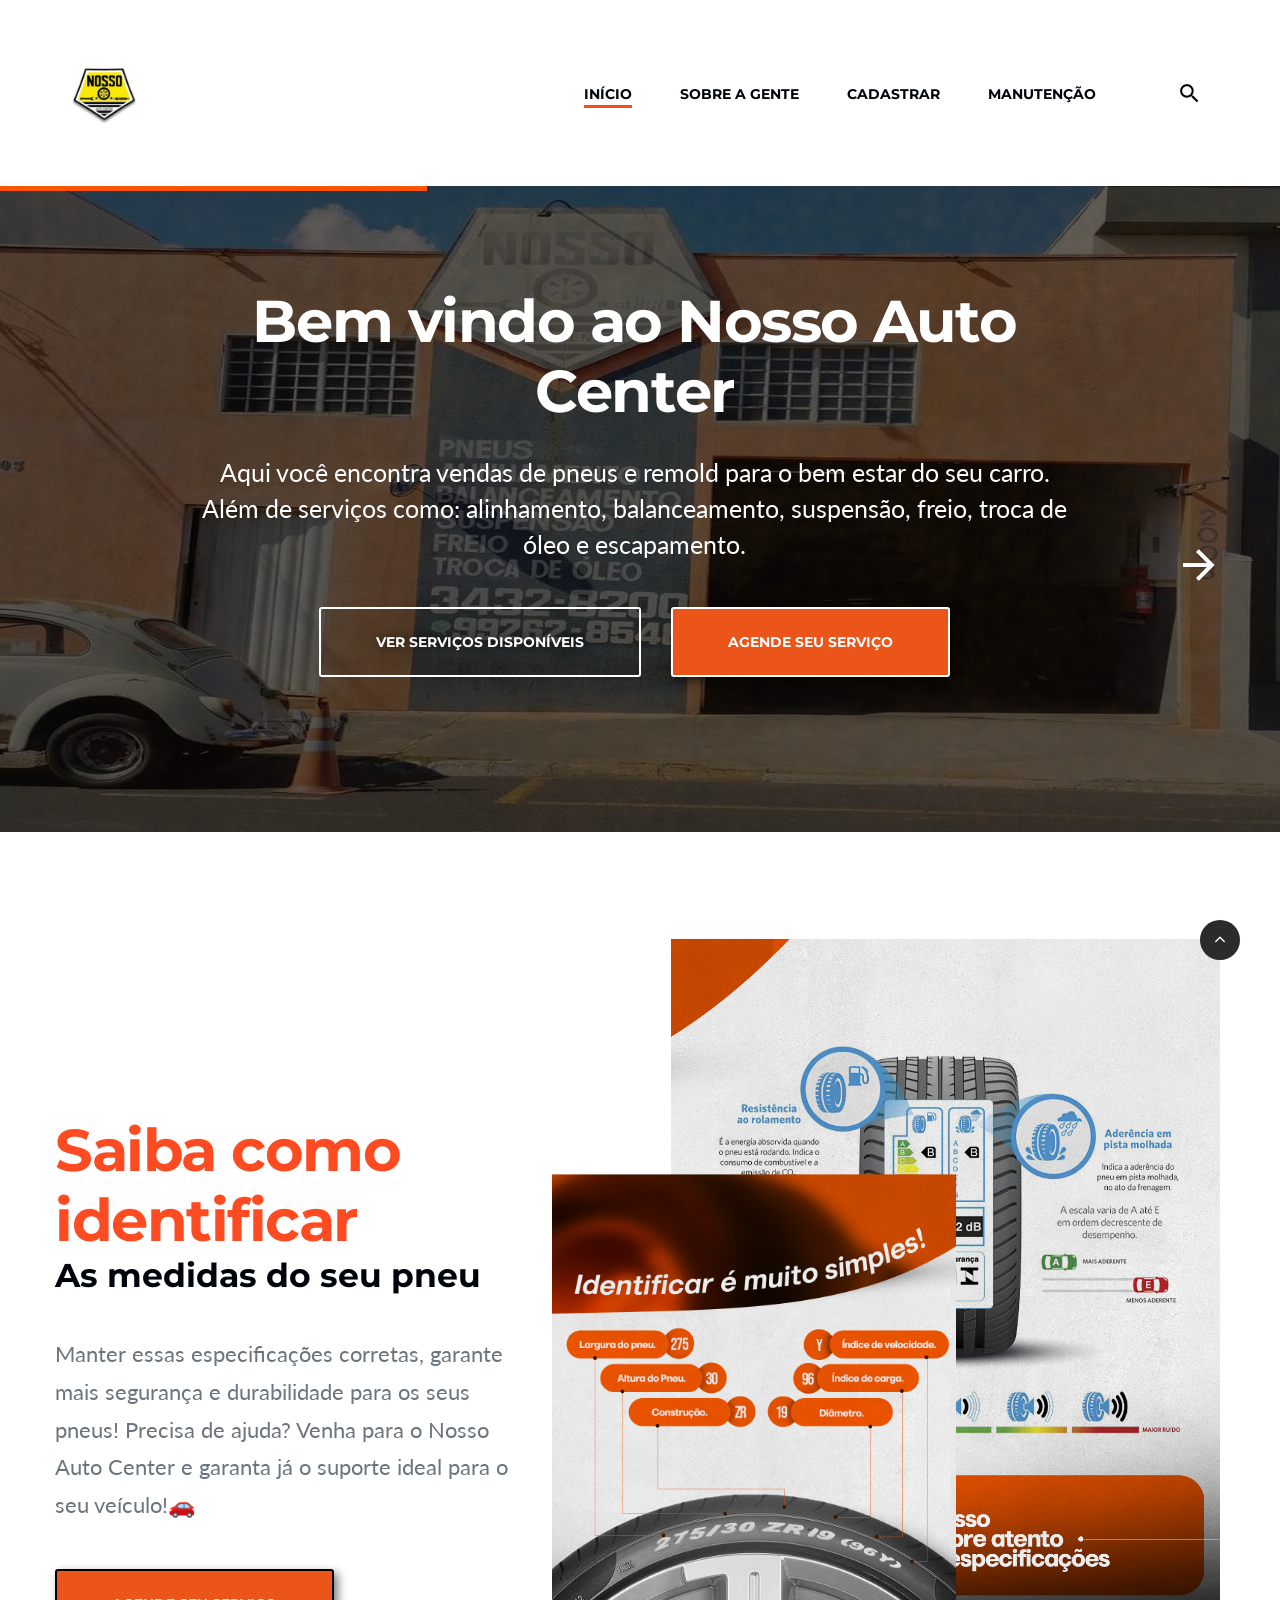
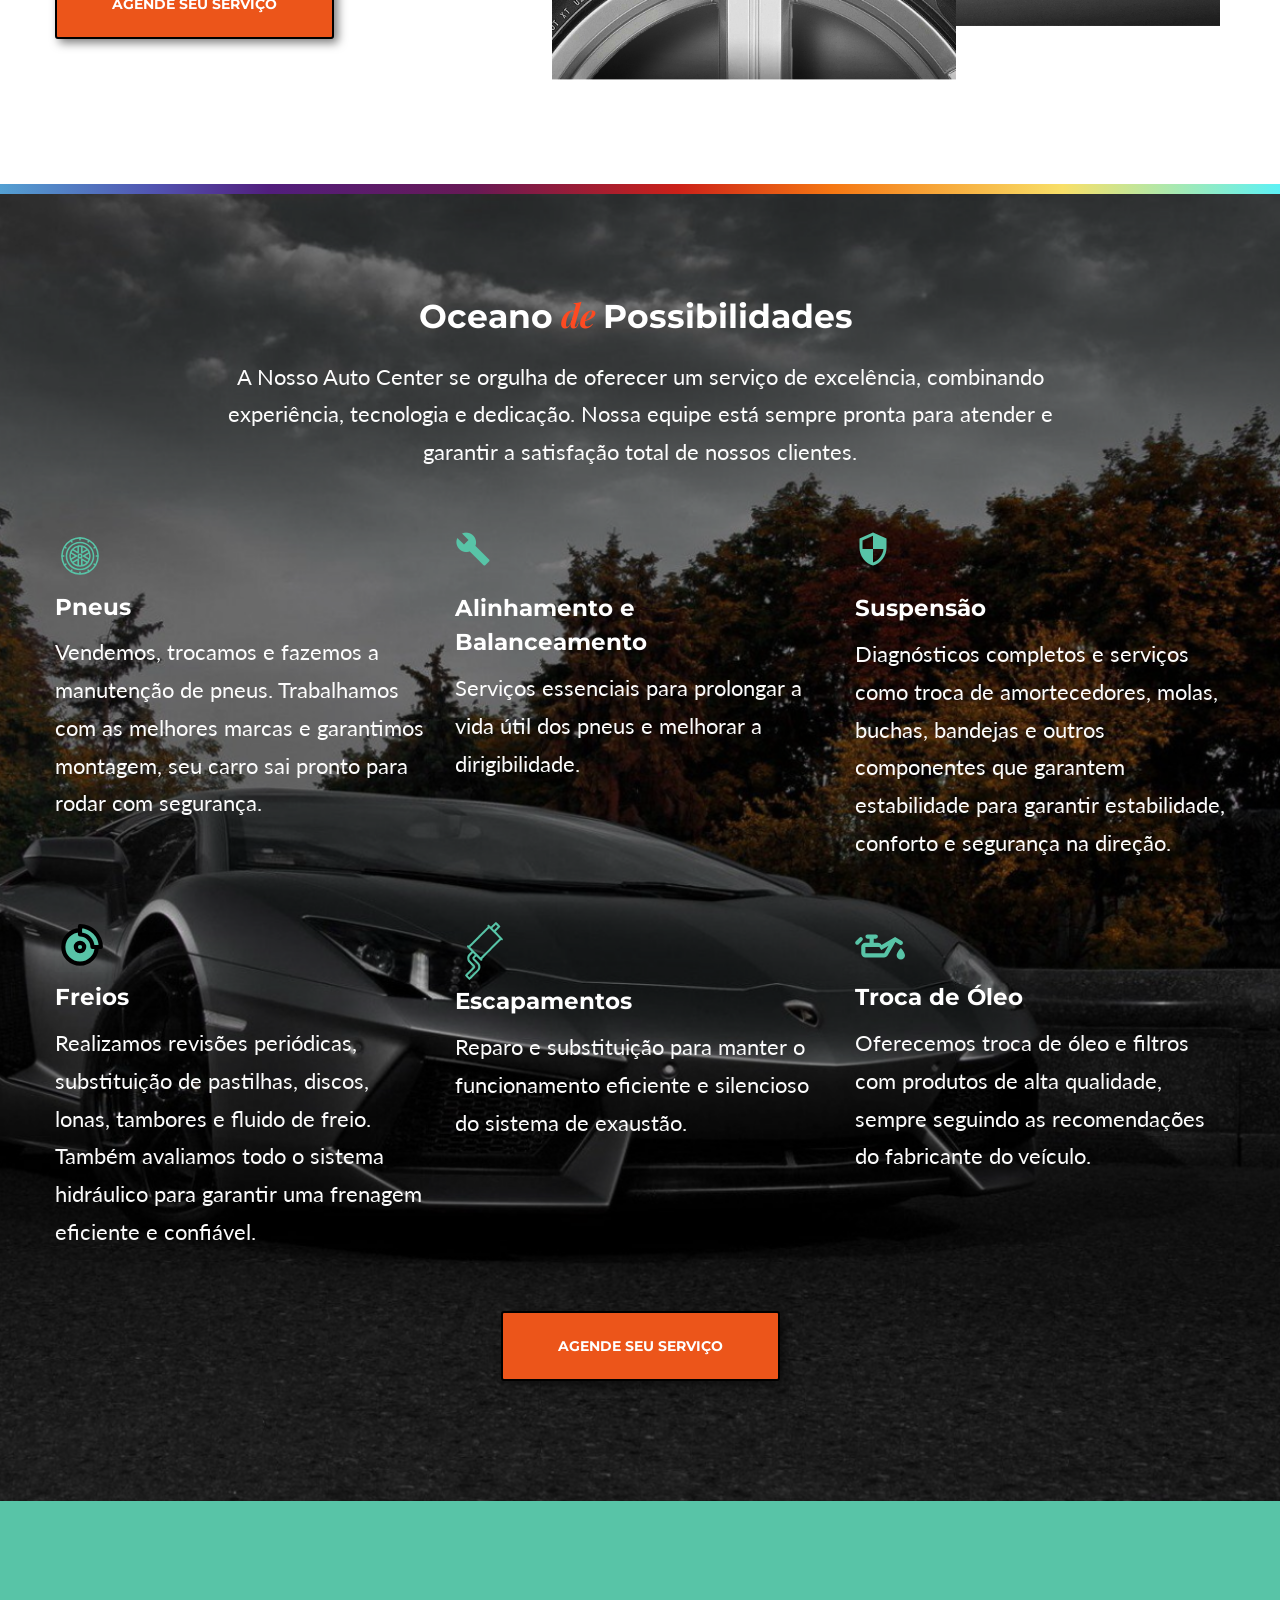
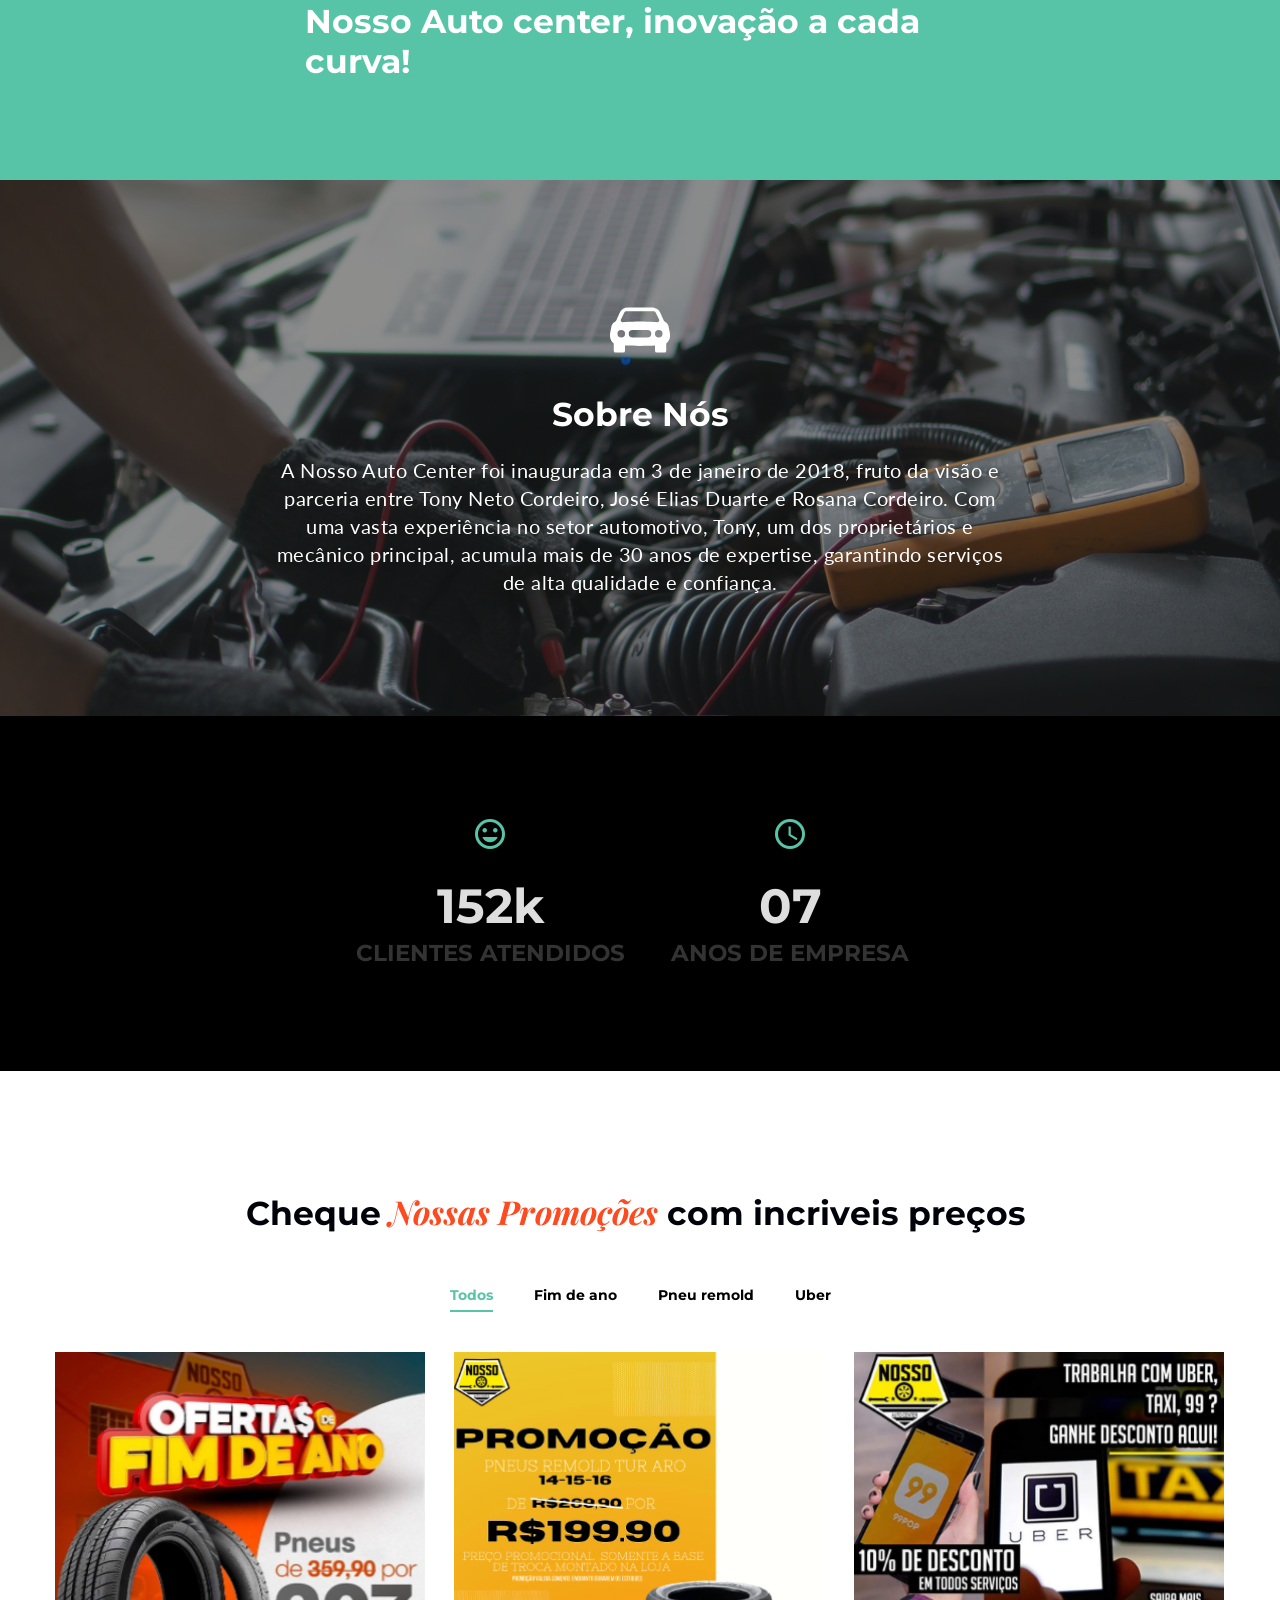
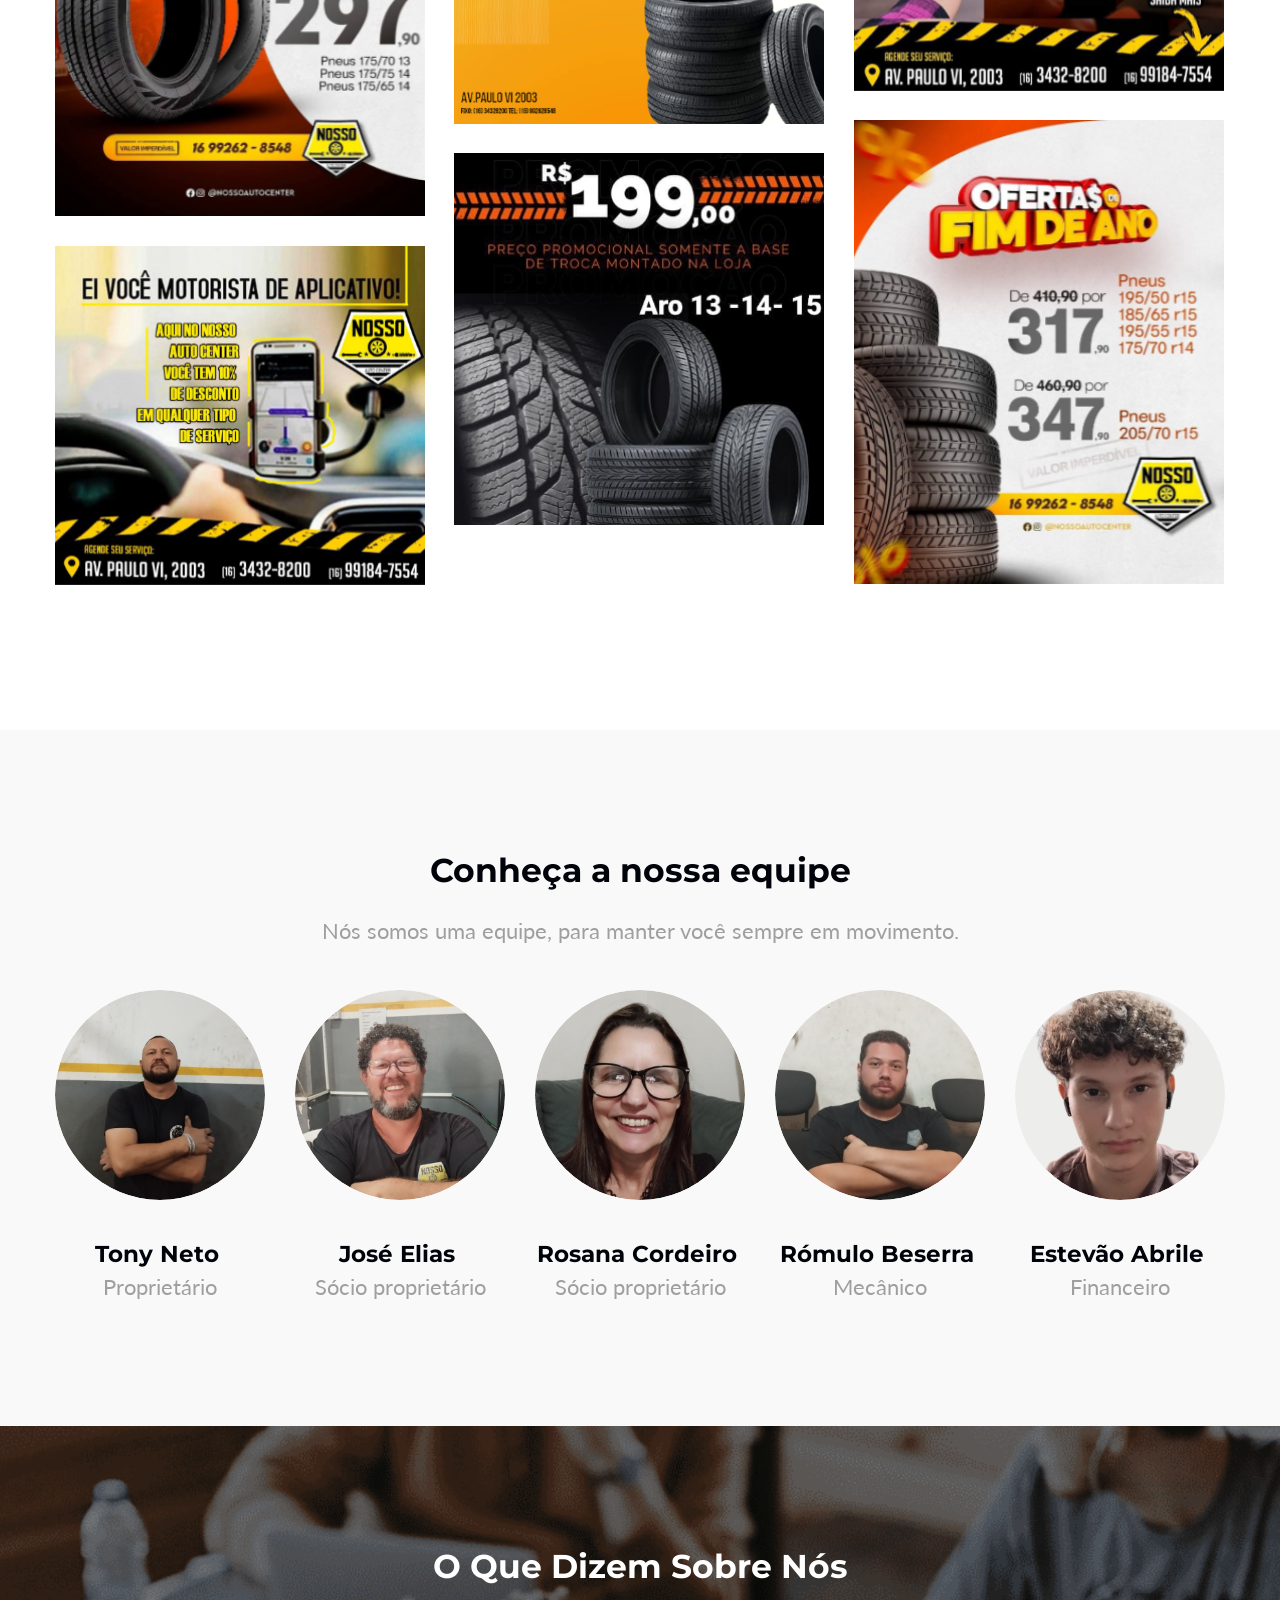
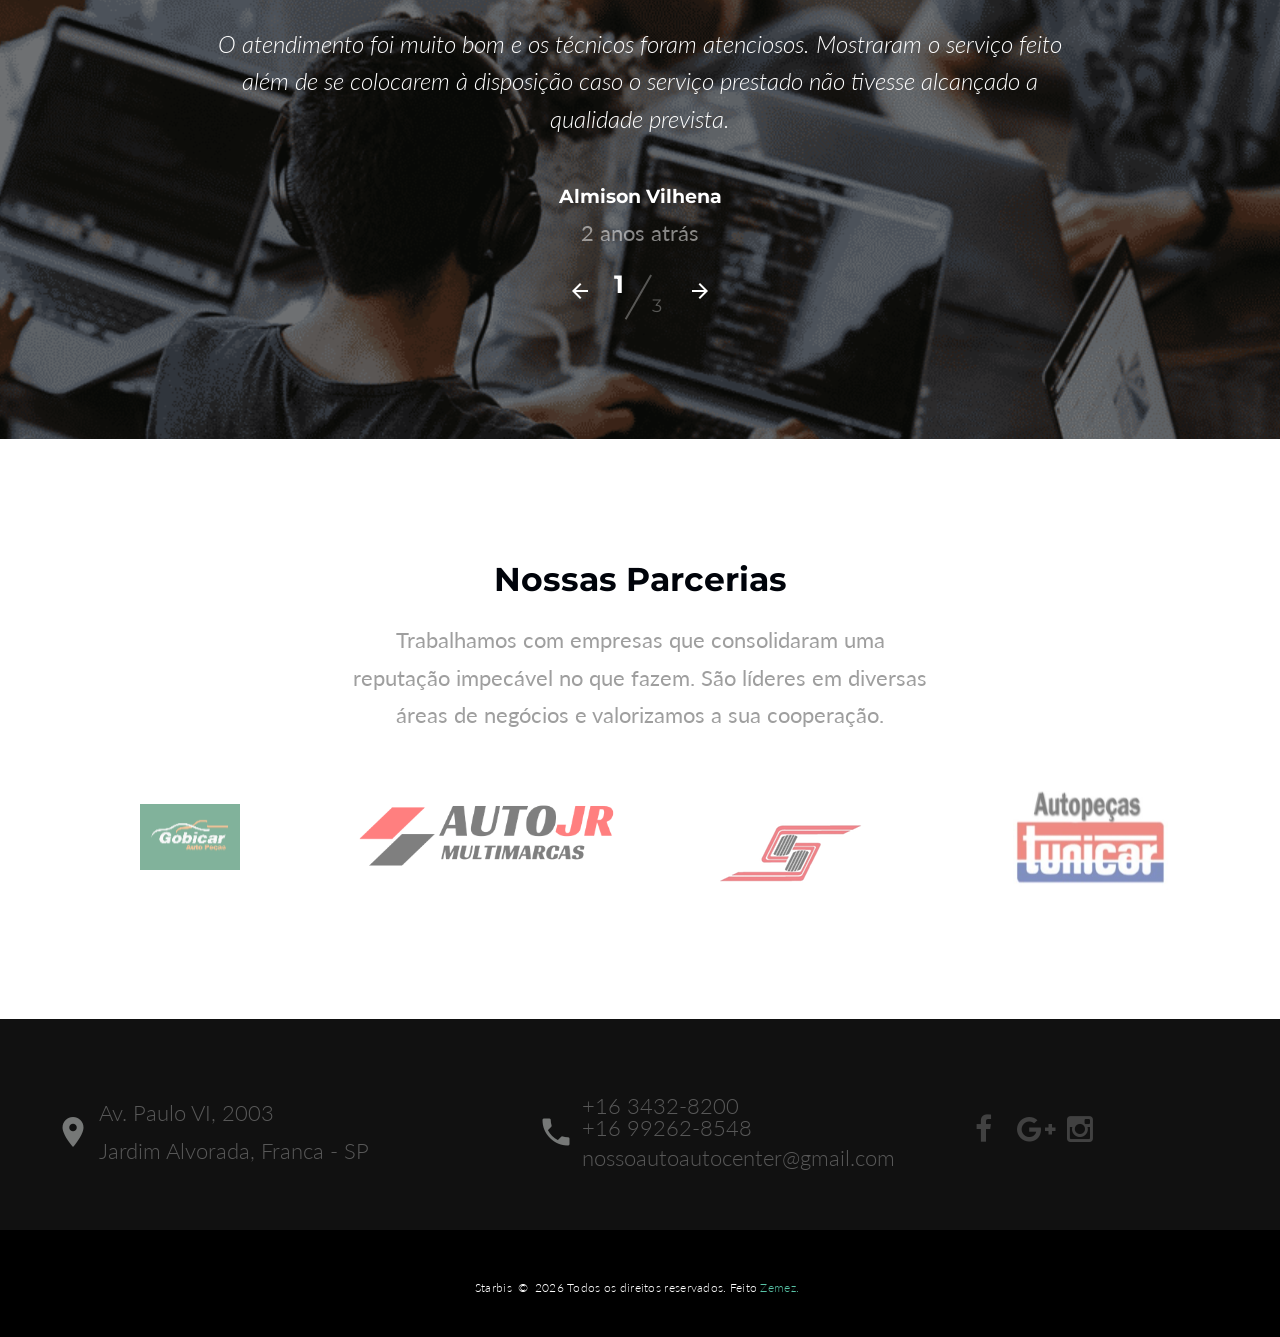
==== commit 93b45403: "Update index.html" ====
--- a/index.html
+++ b/index.html
@@ -62,7 +62,7 @@
                     </ul>
                   </div>
                 </div>
-                <div class="rd-navbar-shop"><a class="novi-icon link-shop material-icons-shopping_cart" href="#"></a></div>
+             
               </div>
             </div>
           </nav>
@@ -529,3 +529,4 @@
 
 
 
+
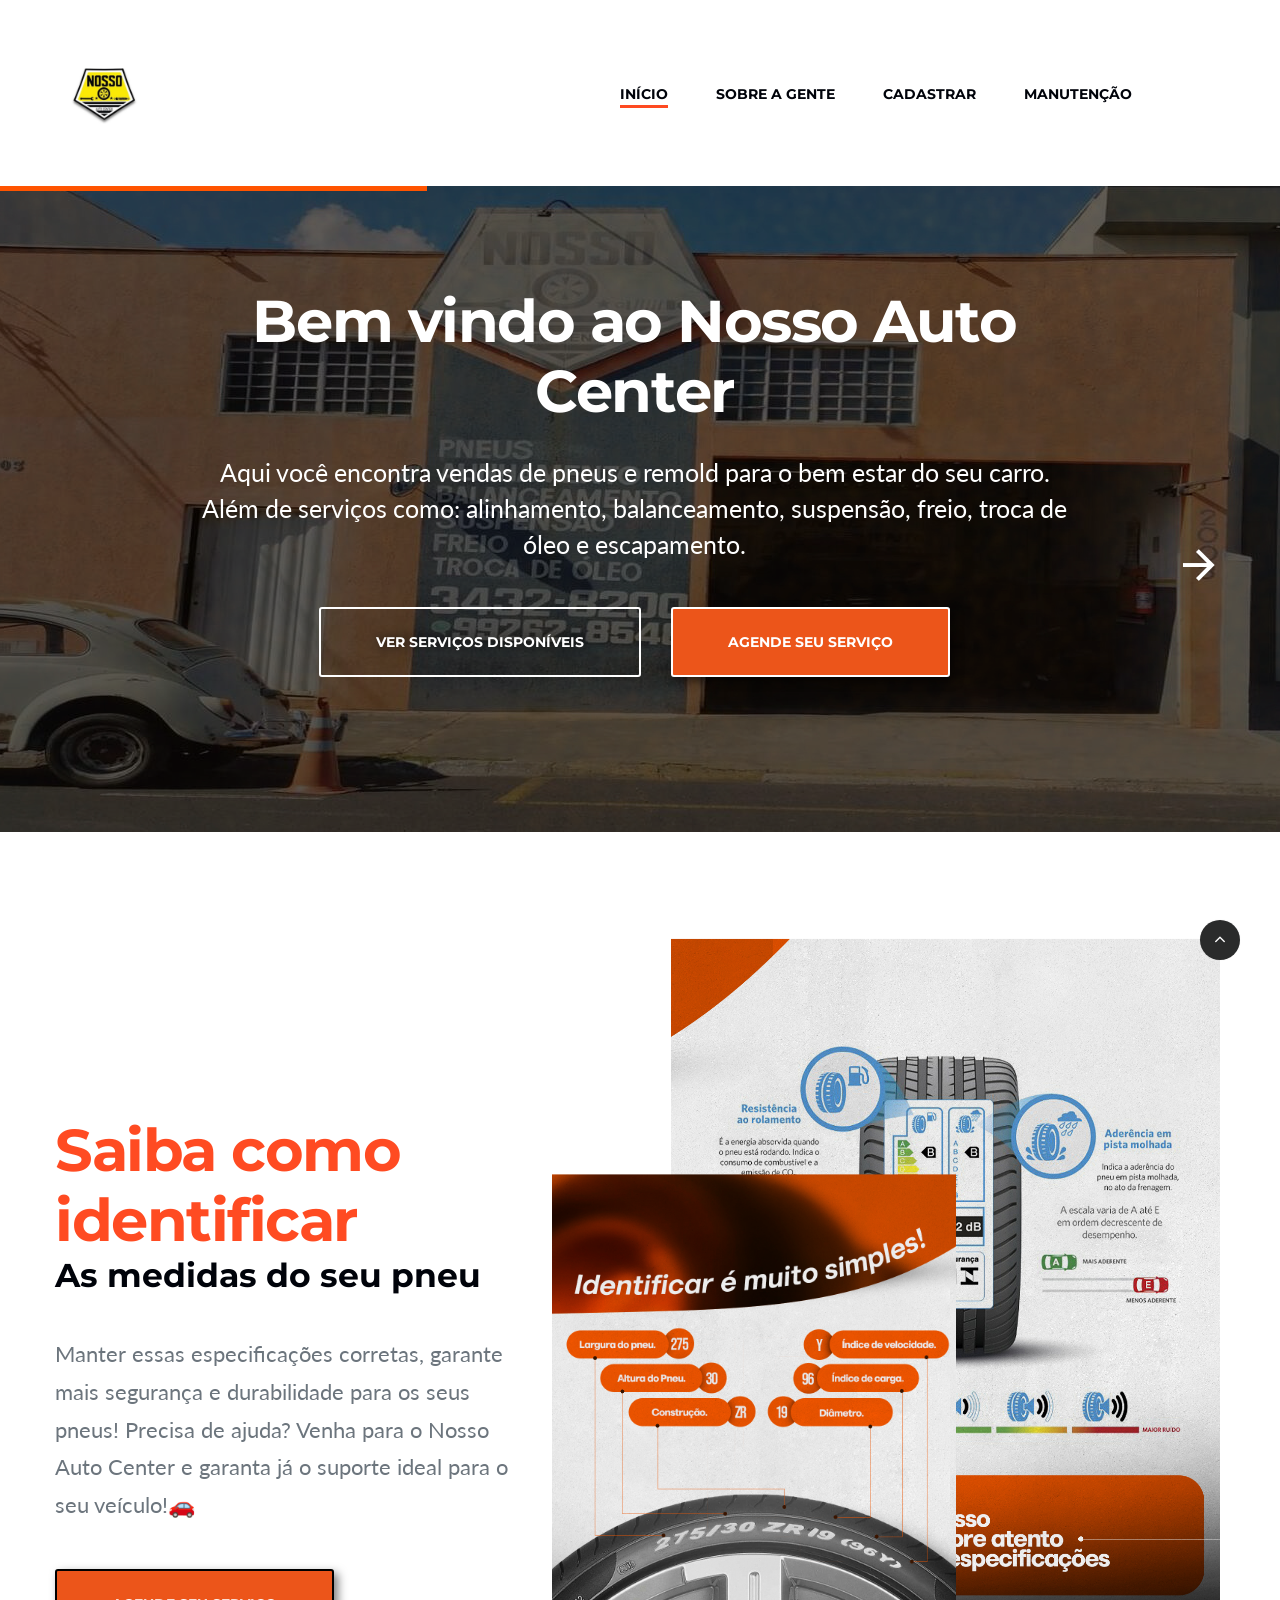
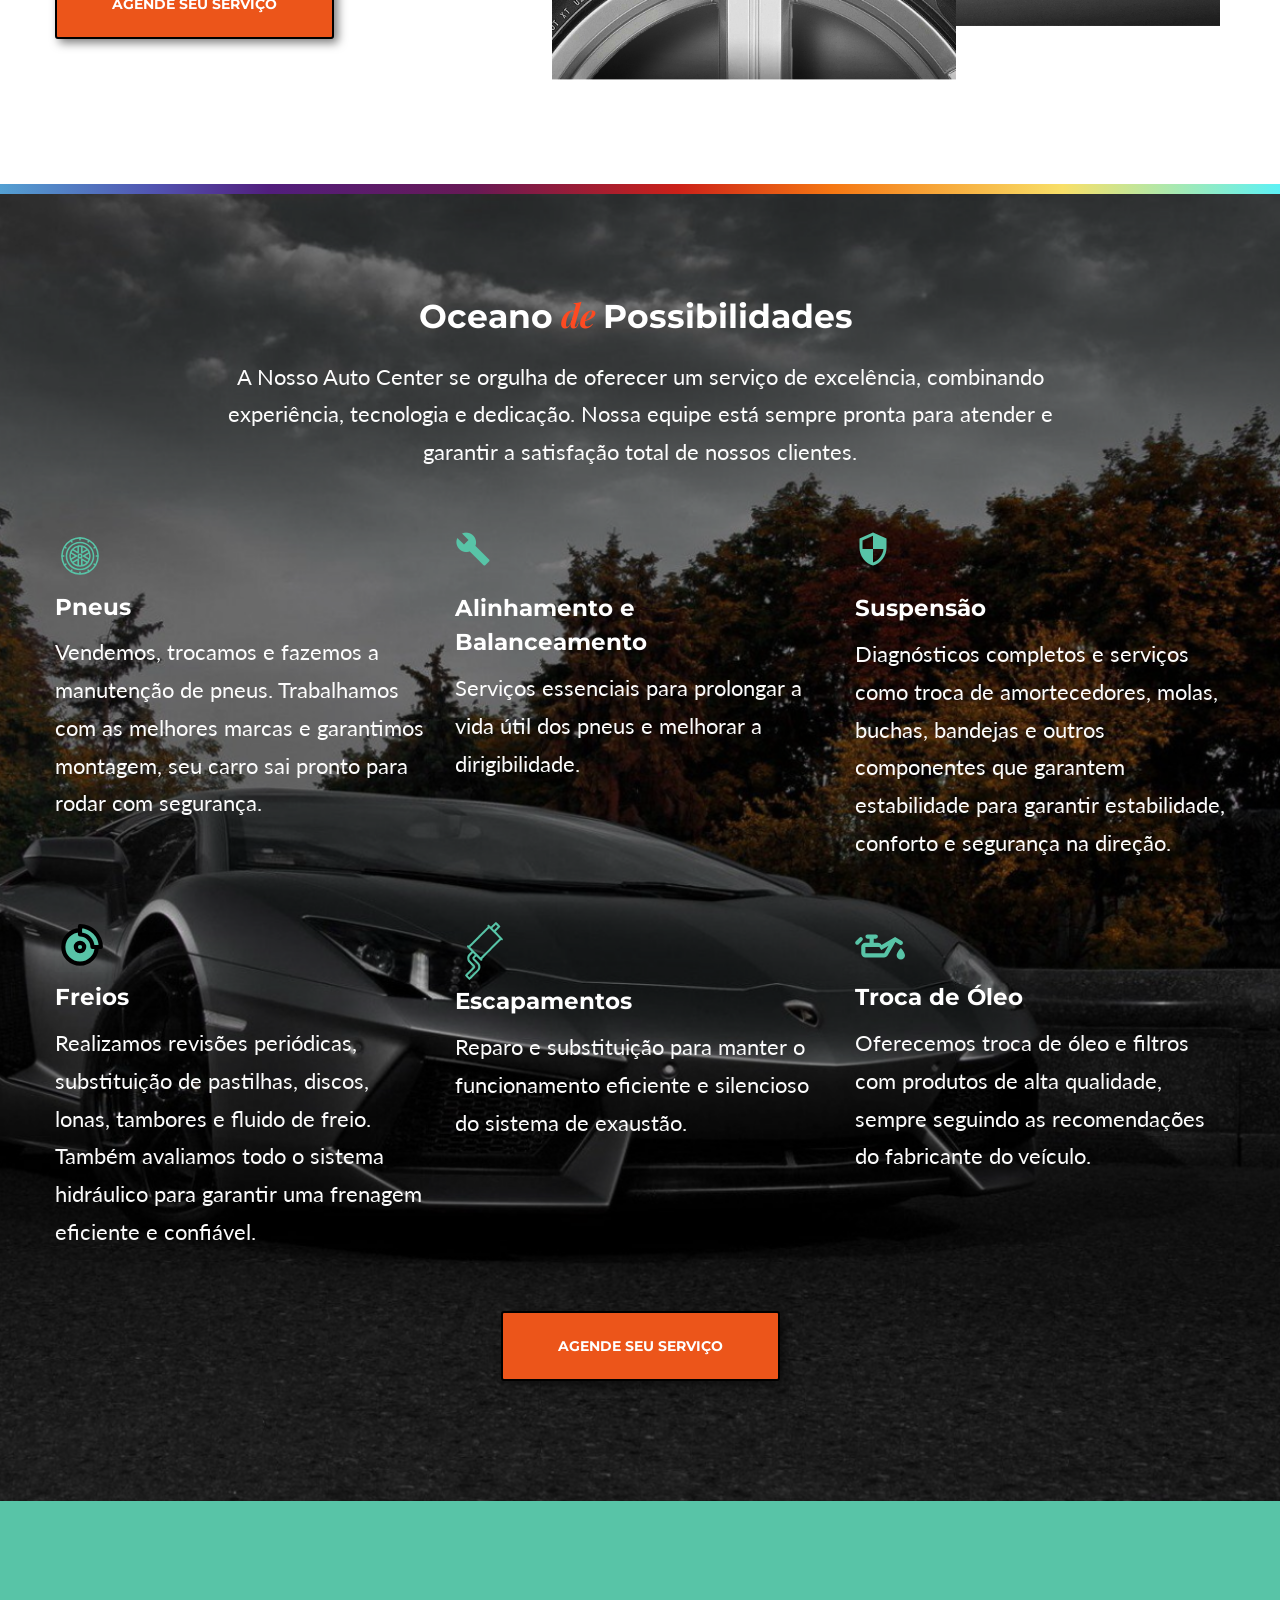
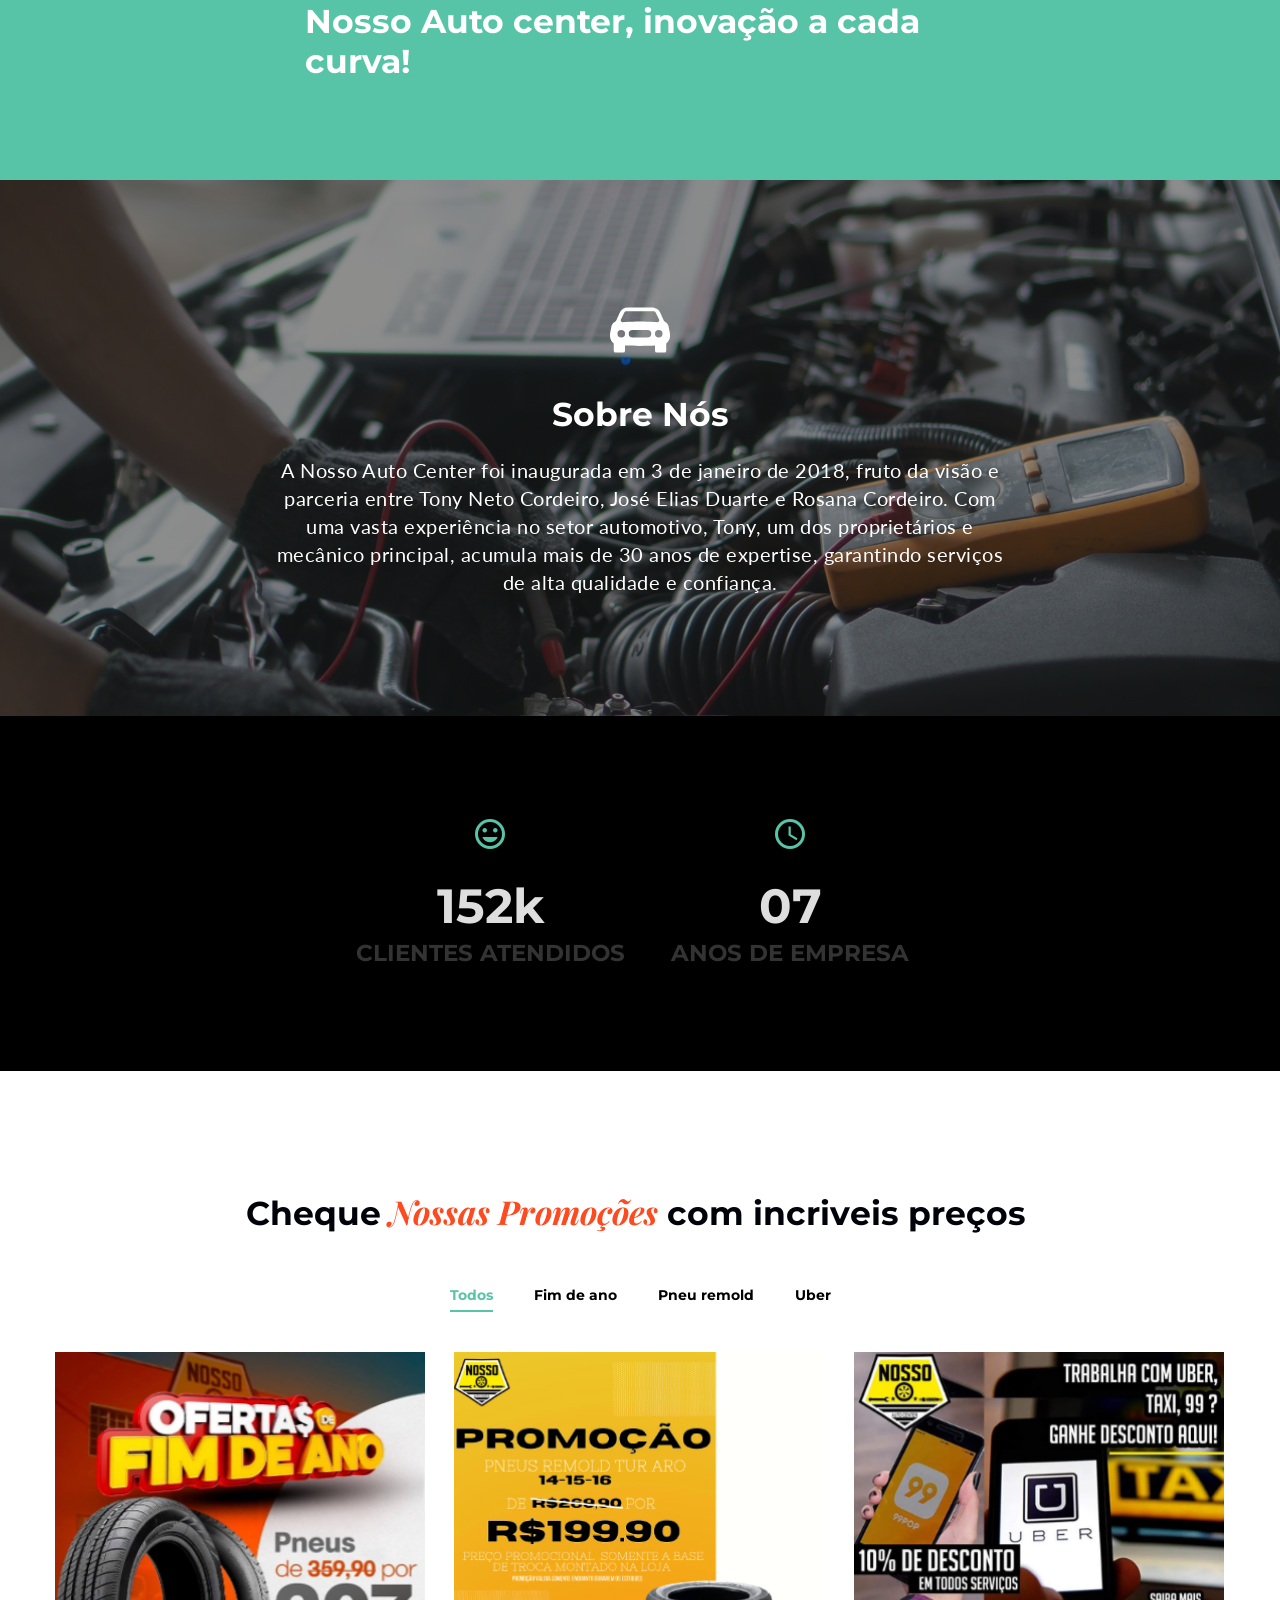
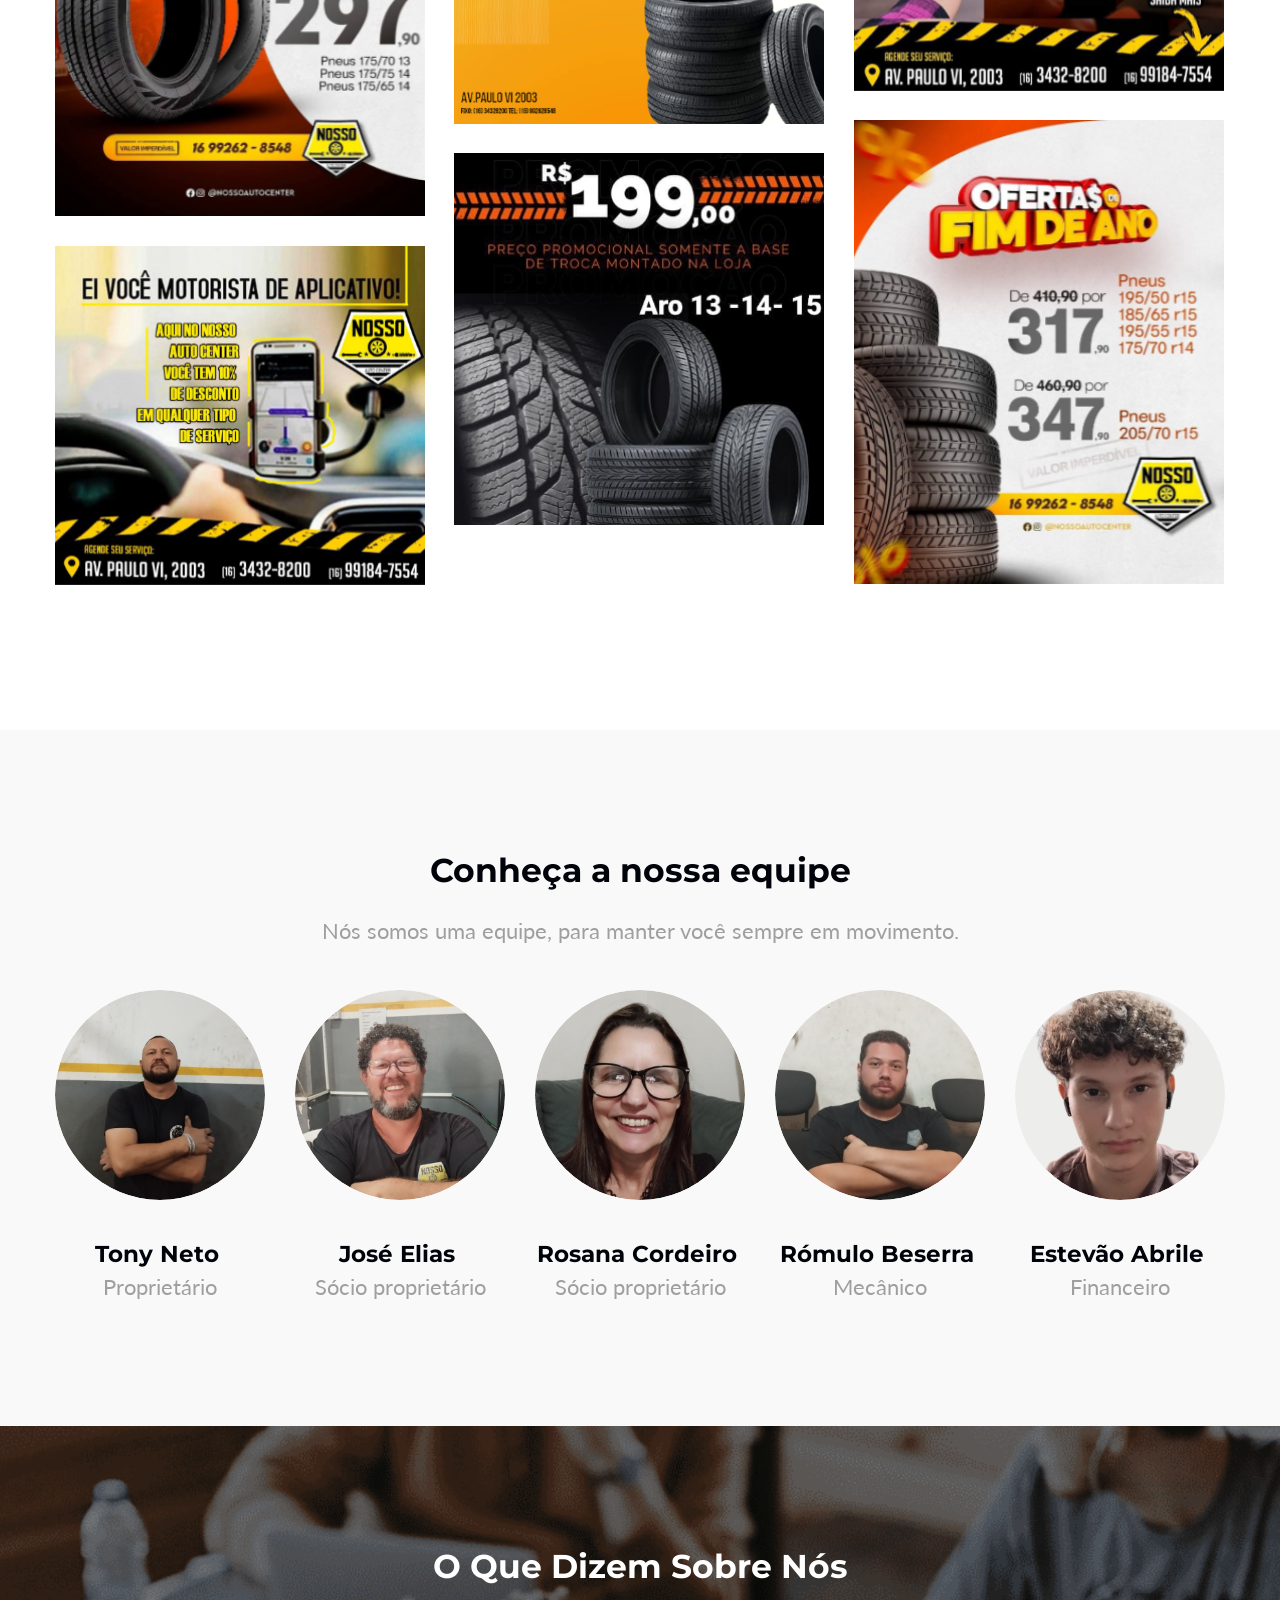
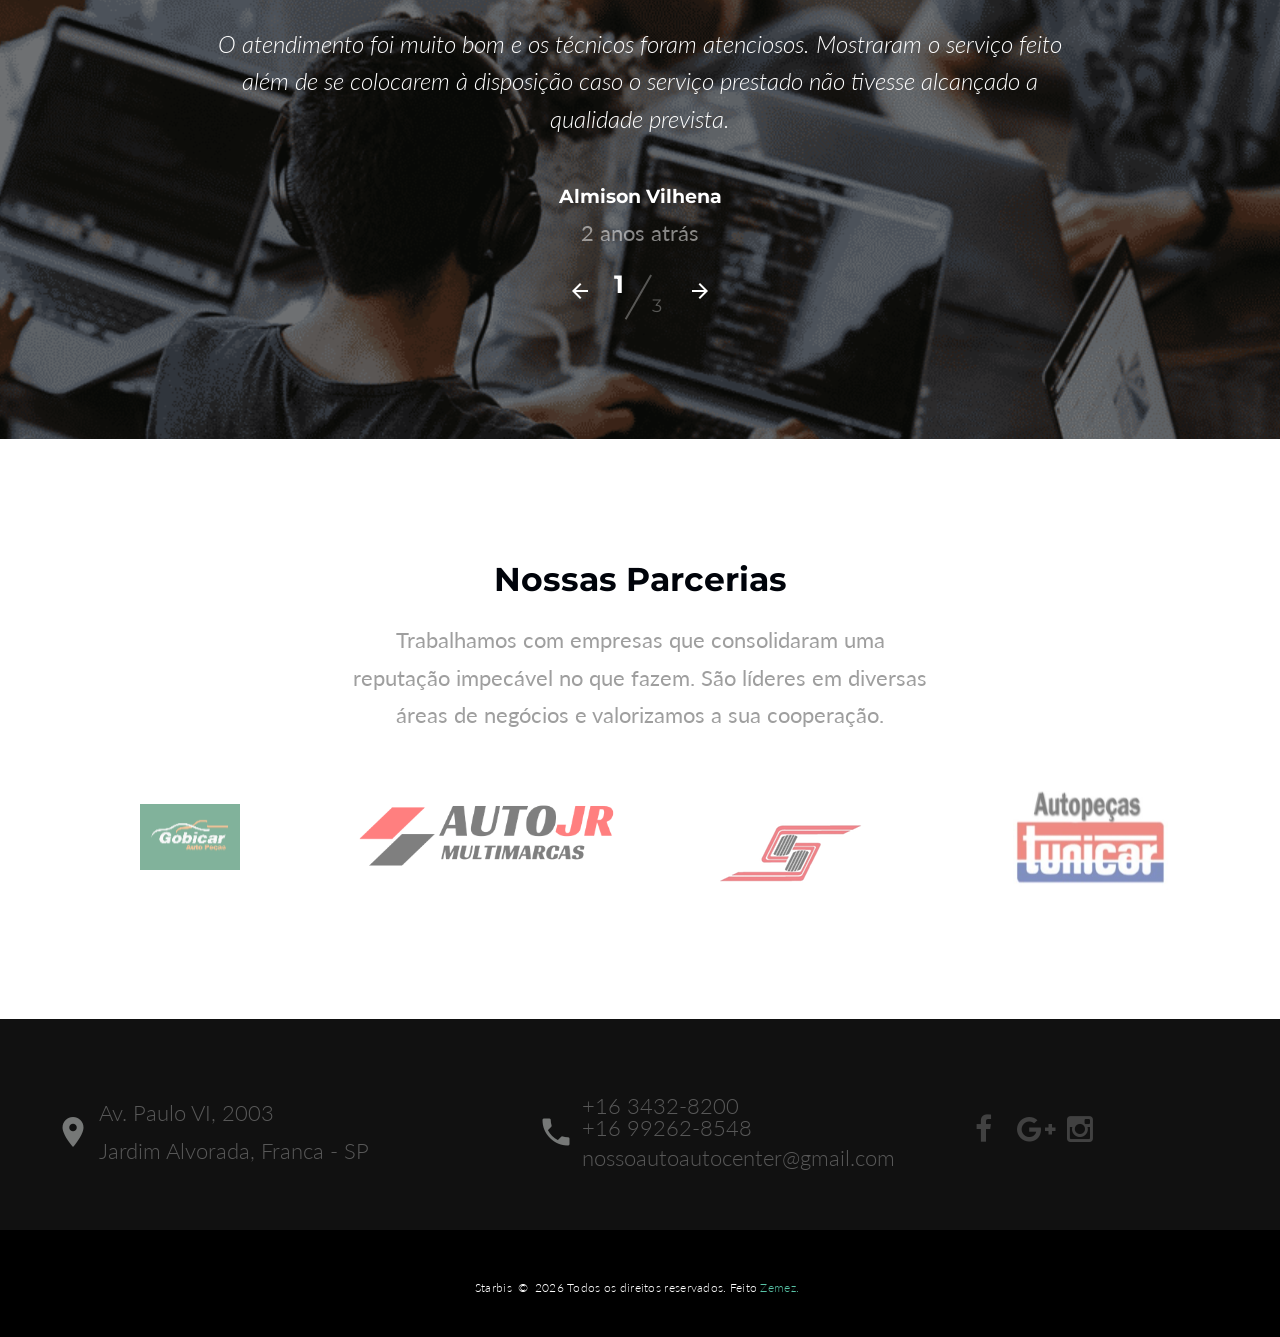
==== commit fd131eb0: "Update index.html" ====
--- a/index.html
+++ b/index.html
@@ -48,7 +48,7 @@
                         </div>
                         <button class="rd-search-submit" type="submit"></button>
                       </form>
-                      <button class="rd-navbar-search-toggle" data-rd-navbar-toggle=".rd-navbar-search, .rd-navbar-search-wrap"></button>
+                     
                     </div>
                     <ul class="rd-navbar-nav">
                       <li class="rd-nav-item active"><a class="rd-nav-link" href="index.html">Início</a>
@@ -61,8 +61,7 @@
                       </li>
                     </ul>
                   </div>
-                </div>
-             
+                </div>   
               </div>
             </div>
           </nav>
@@ -530,3 +529,4 @@
 
 
 
+
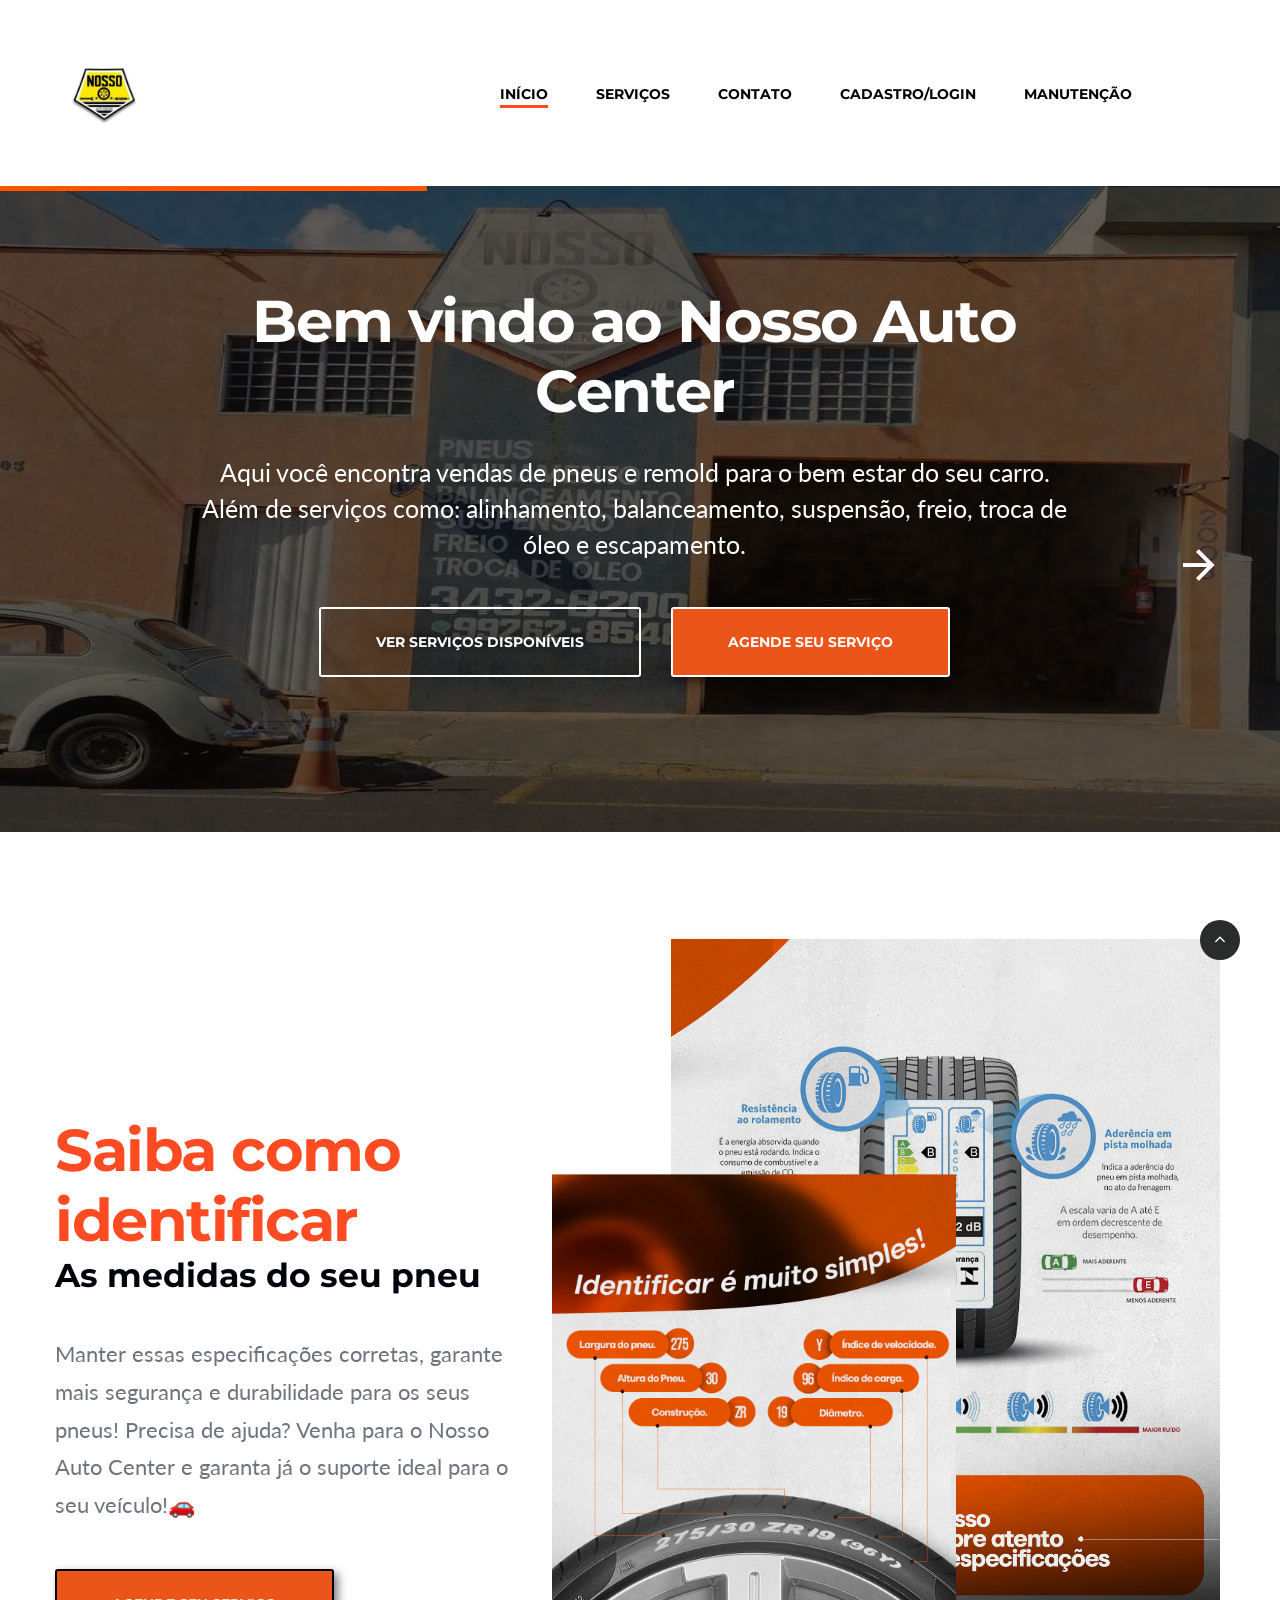
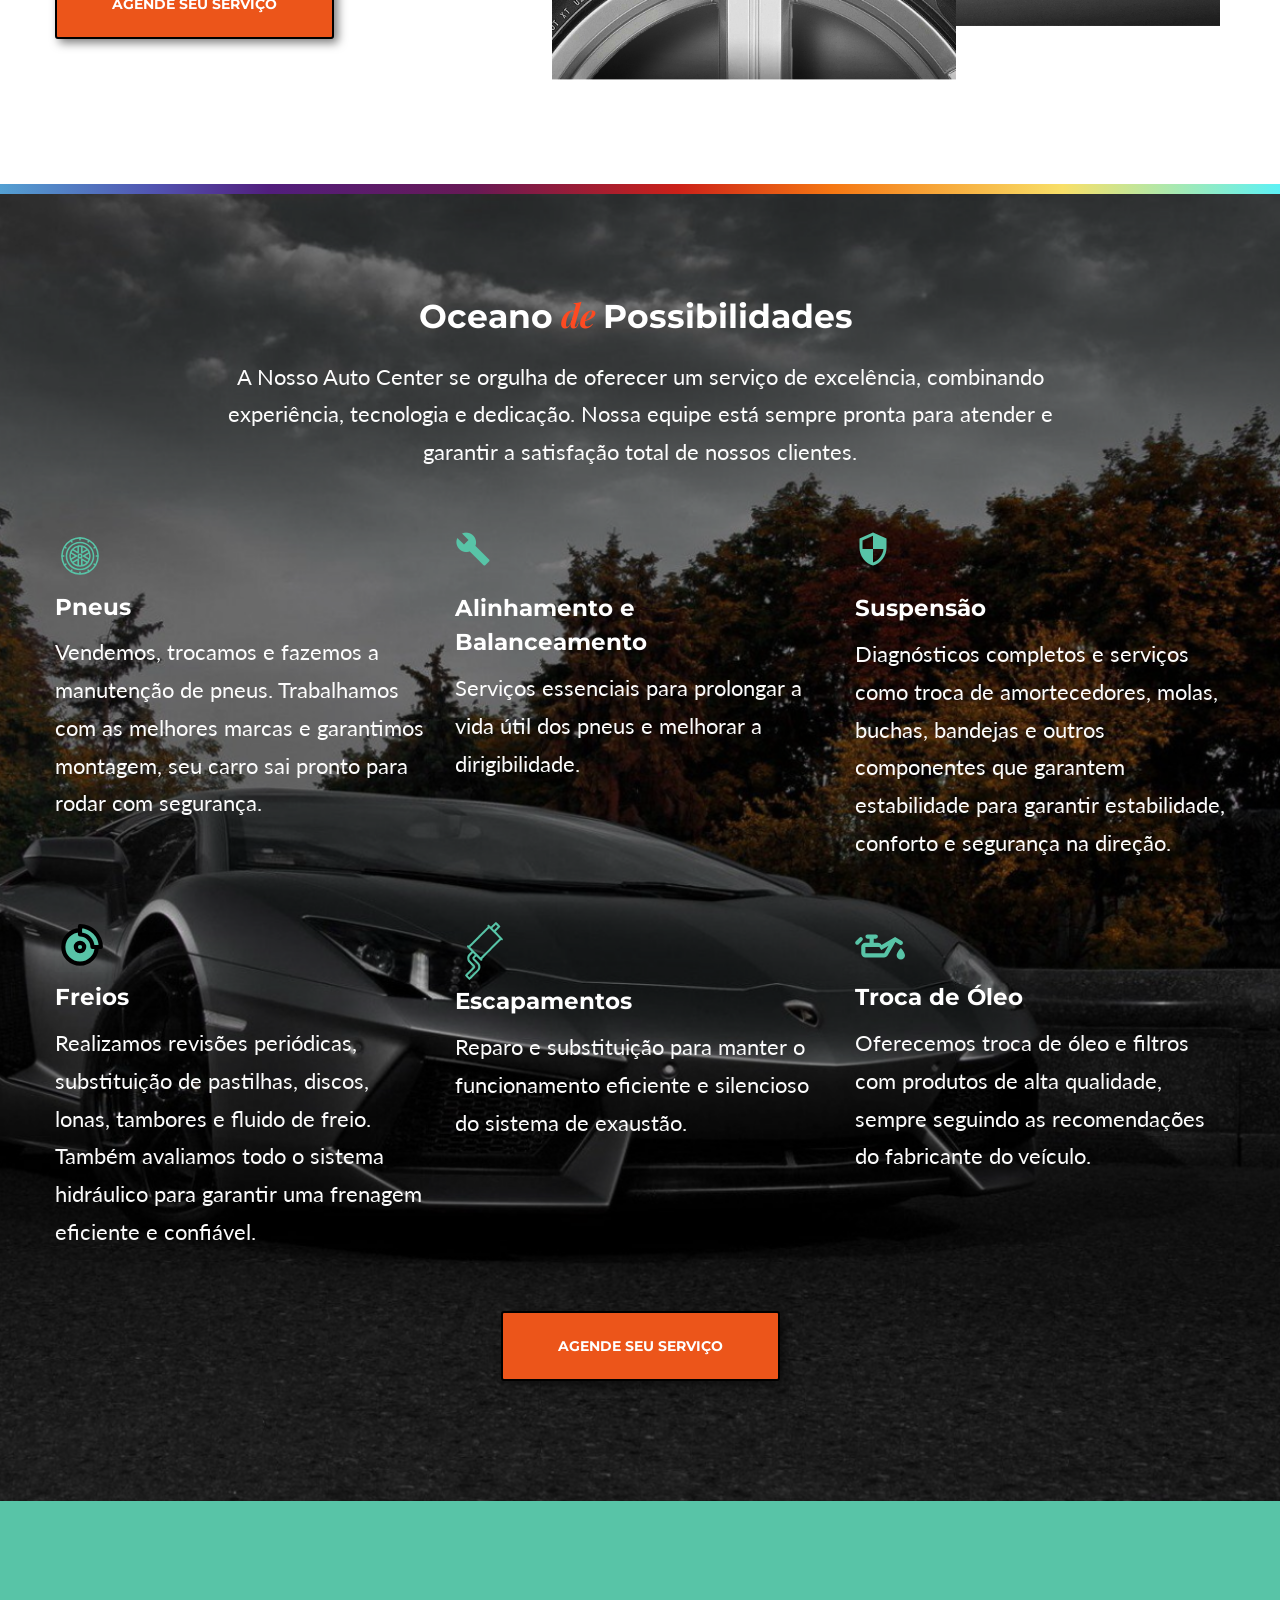
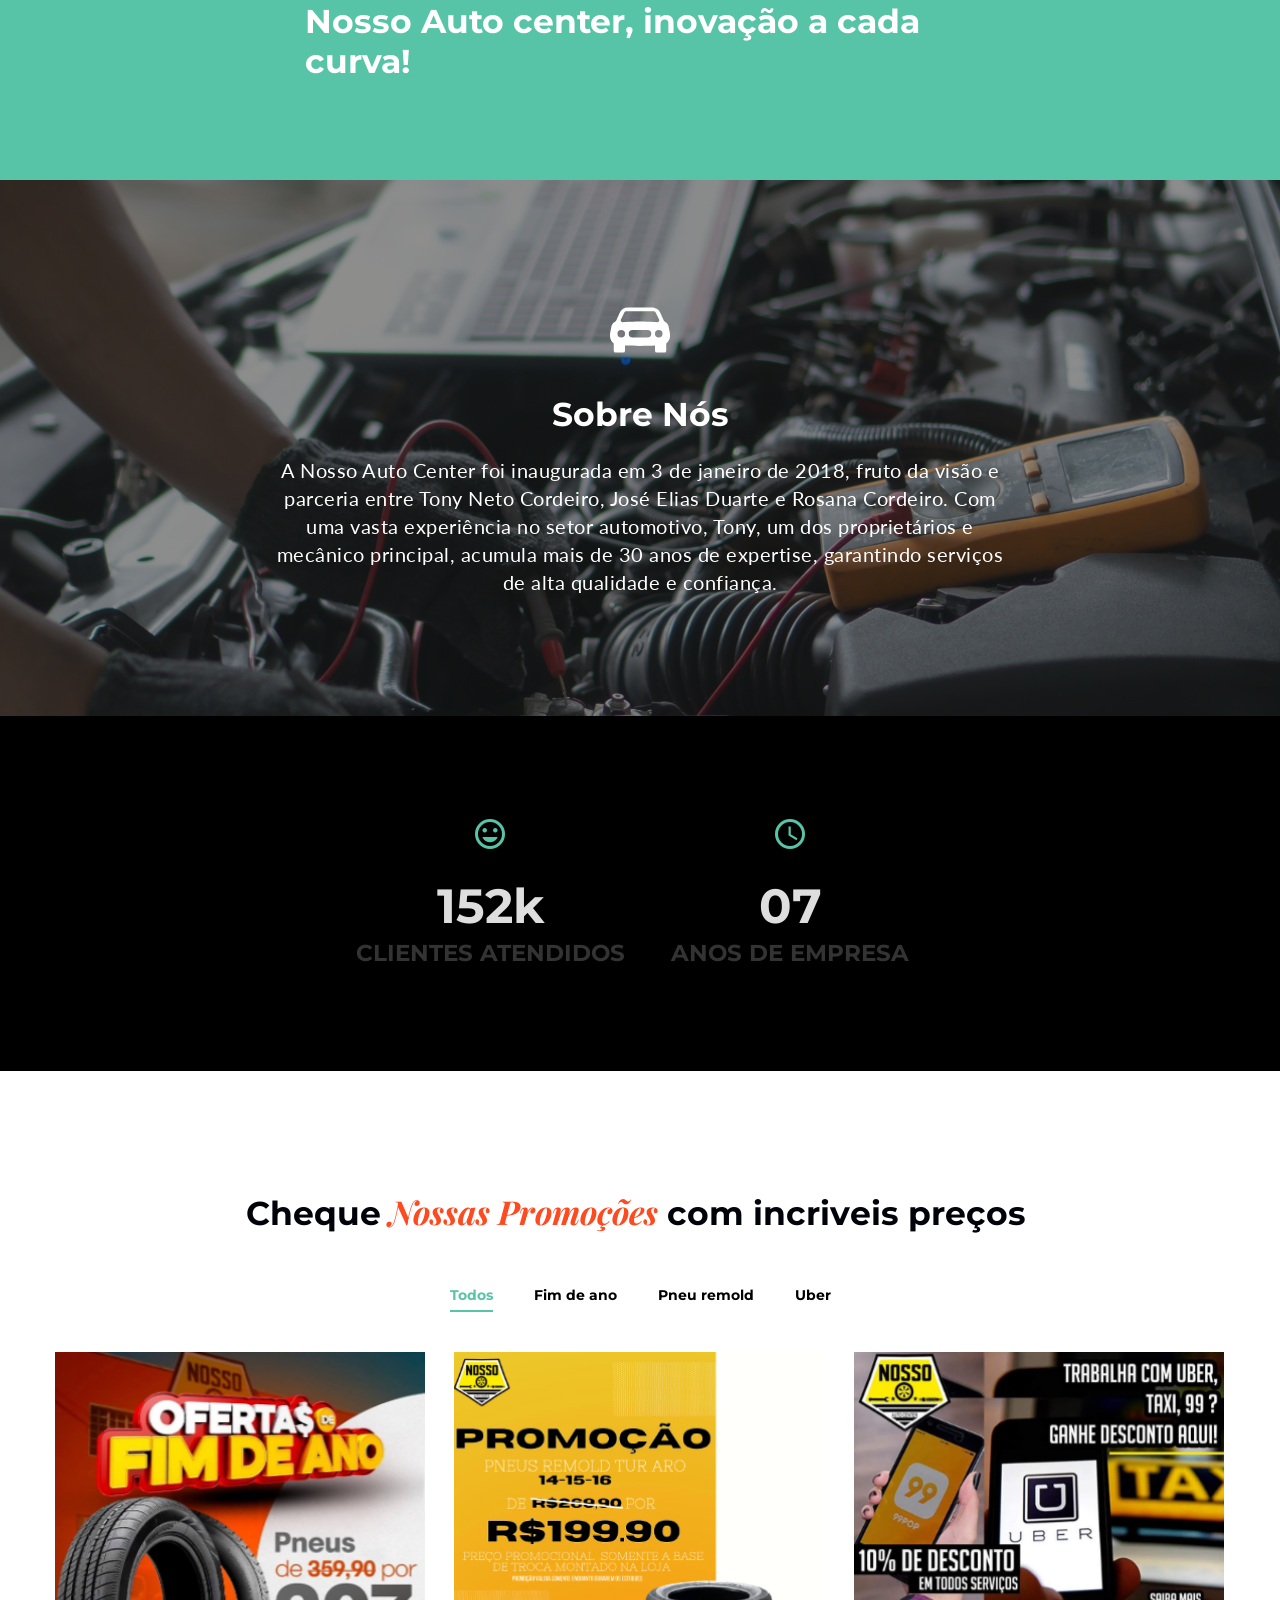
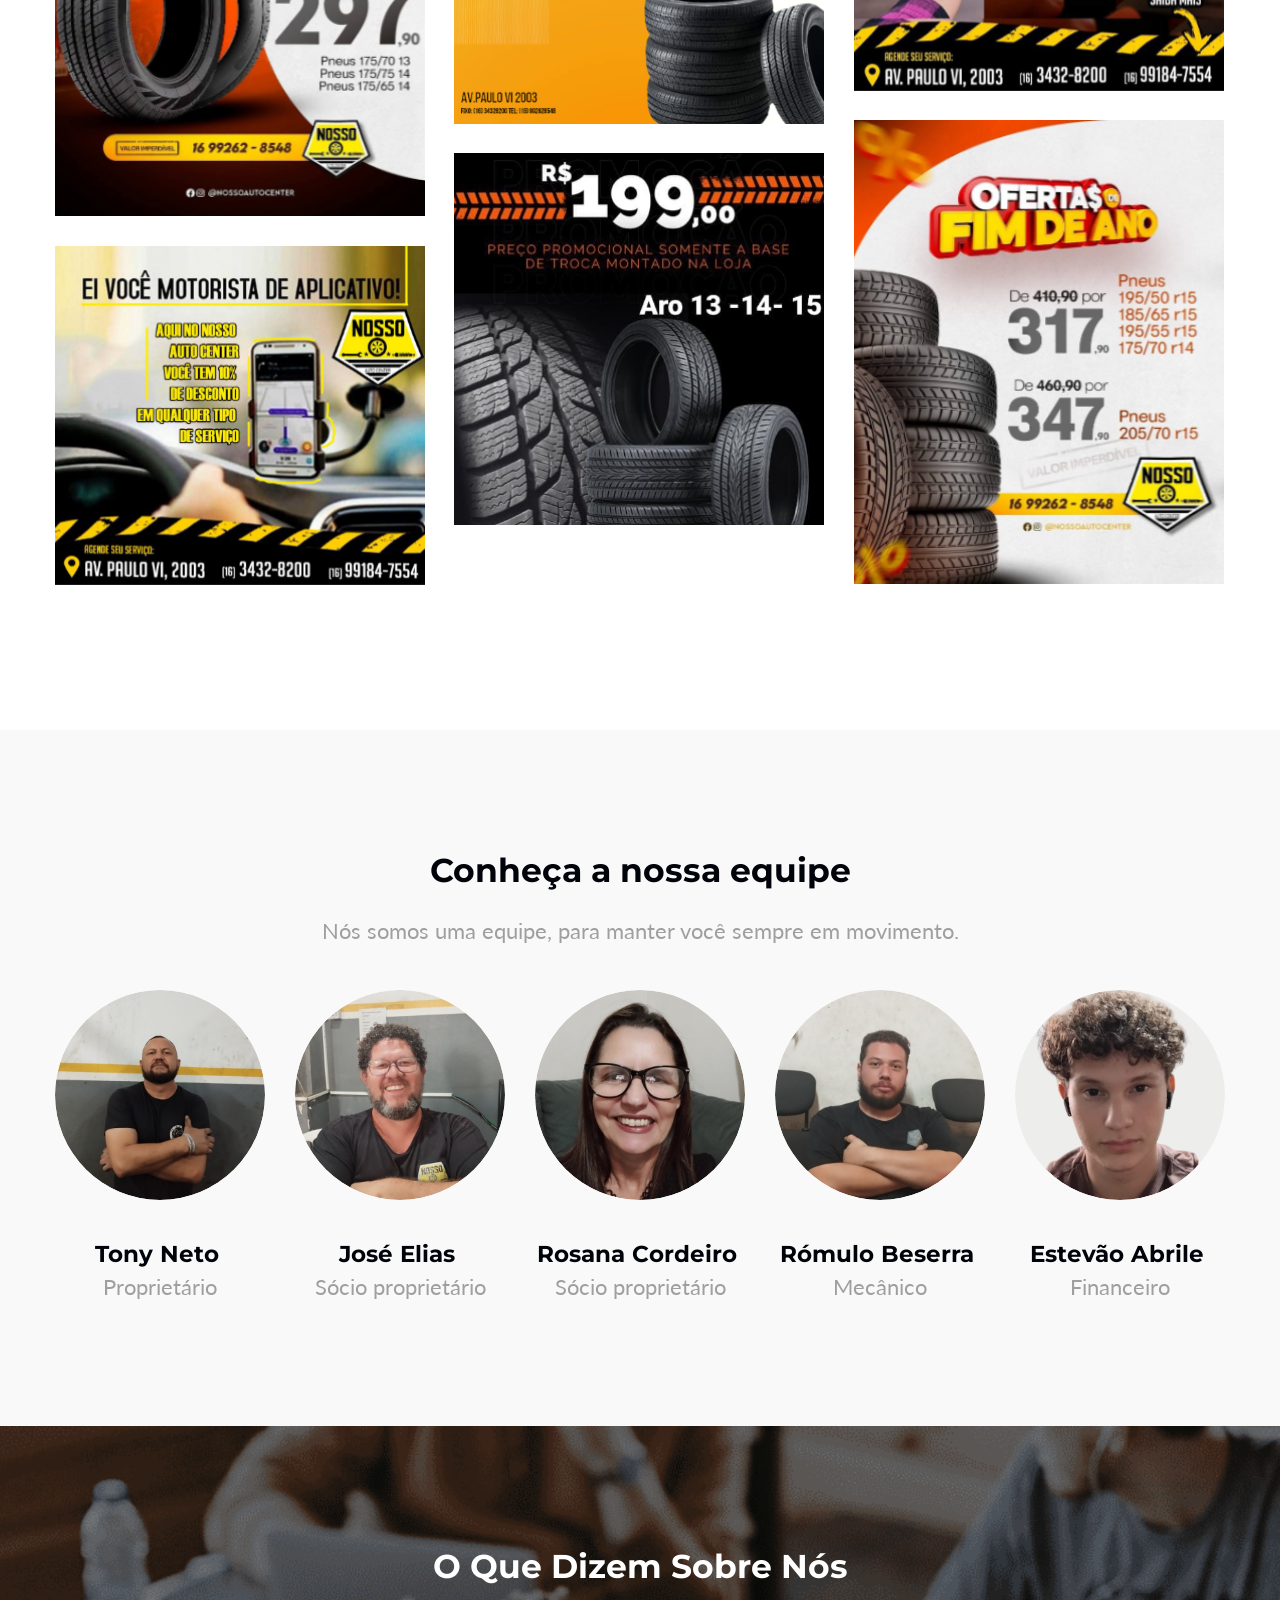
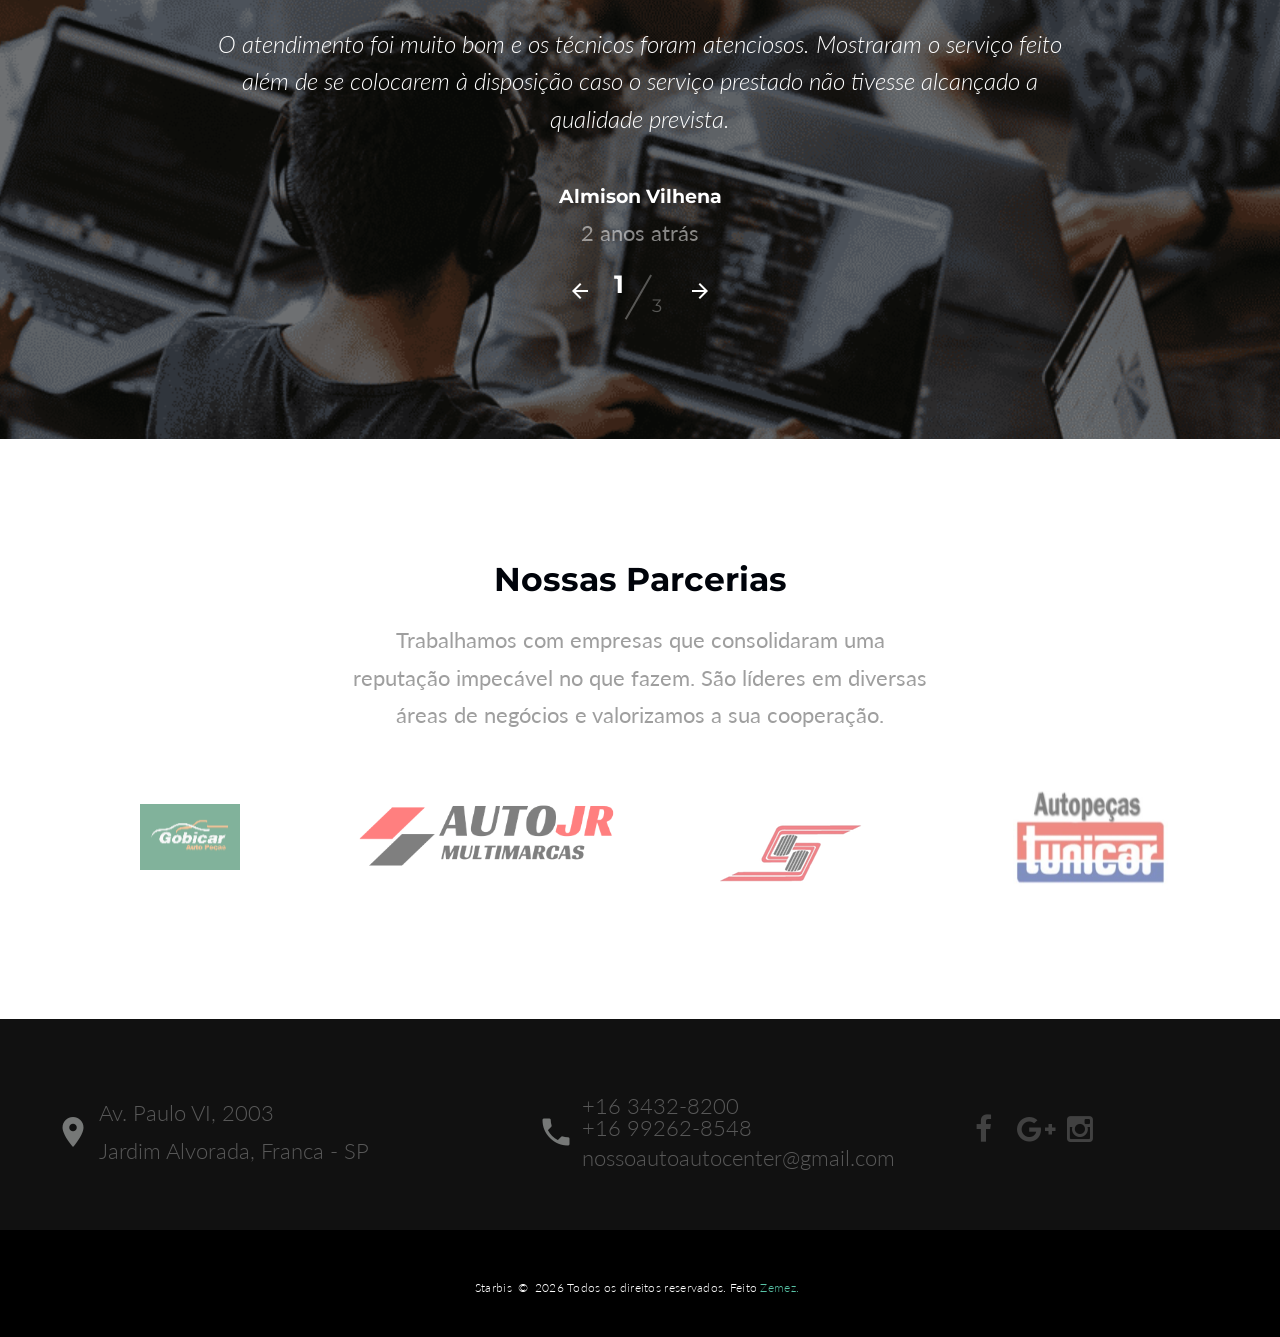
==== commit 923754ce: "Update index.html" ====
--- a/index.html
+++ b/index.html
@@ -53,9 +53,11 @@
                     <ul class="rd-navbar-nav">
                       <li class="rd-nav-item active"><a class="rd-nav-link" href="index.html">Início</a>
                       </li>
-                      <li class="rd-nav-item"><a class="rd-nav-link" href="index.html">Sobre A gente</a>
+                      <li class="rd-nav-item"><a class="rd-nav-link" href="Servicos.html">Serviços</a>
                       </li>
-                      <li class="rd-nav-item"><a class="rd-nav-link" href="Cadastrar.html">Cadastrar</a>
+                       <li class="rd-nav-item"><a class="rd-nav-link" href="Contato.html">Contato</a>
+                      </li>
+                      <li class="rd-nav-item"><a class="rd-nav-link" href="Cadastrar.html">Cadastro/Login</a>
                       </li>
                       <li class="rd-nav-item"><a class="rd-nav-link" href="Manutencao.html">Manutenção</a>
                       </li>
@@ -530,3 +532,4 @@
 
 
 
+
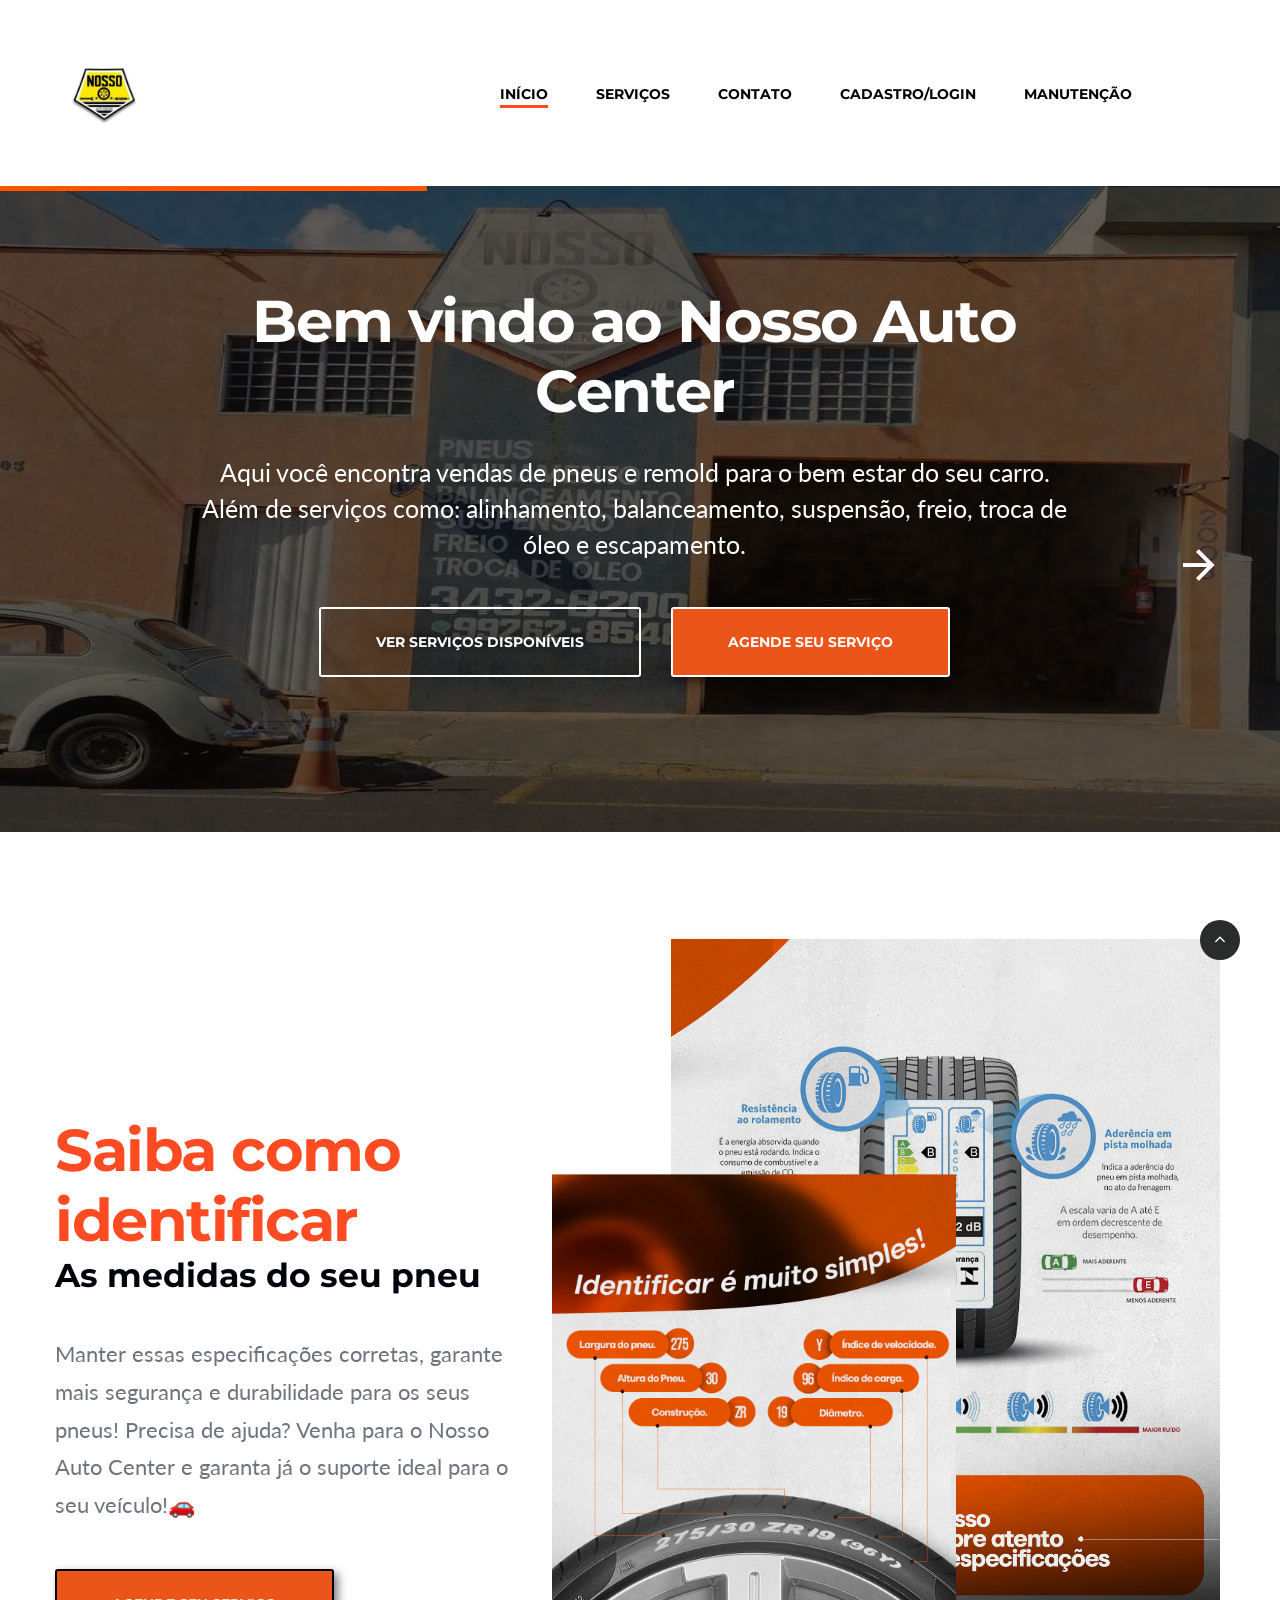
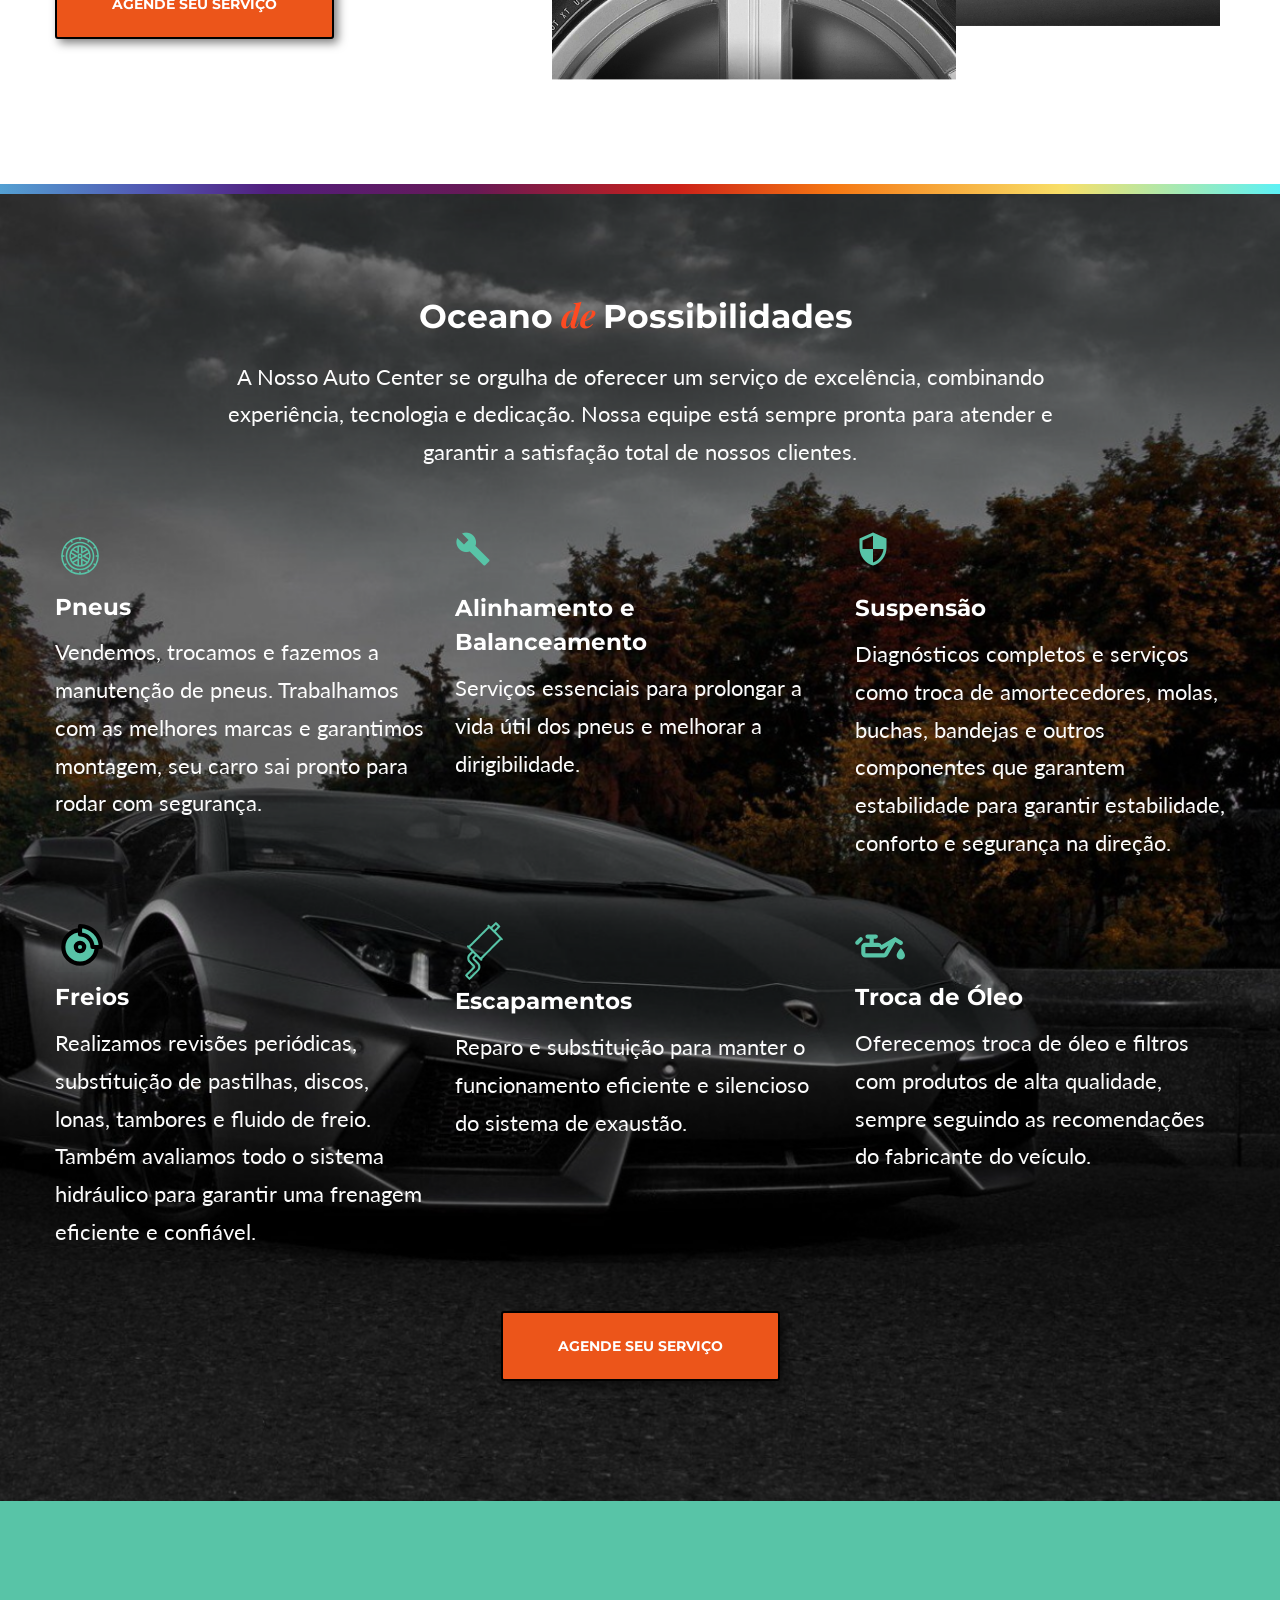
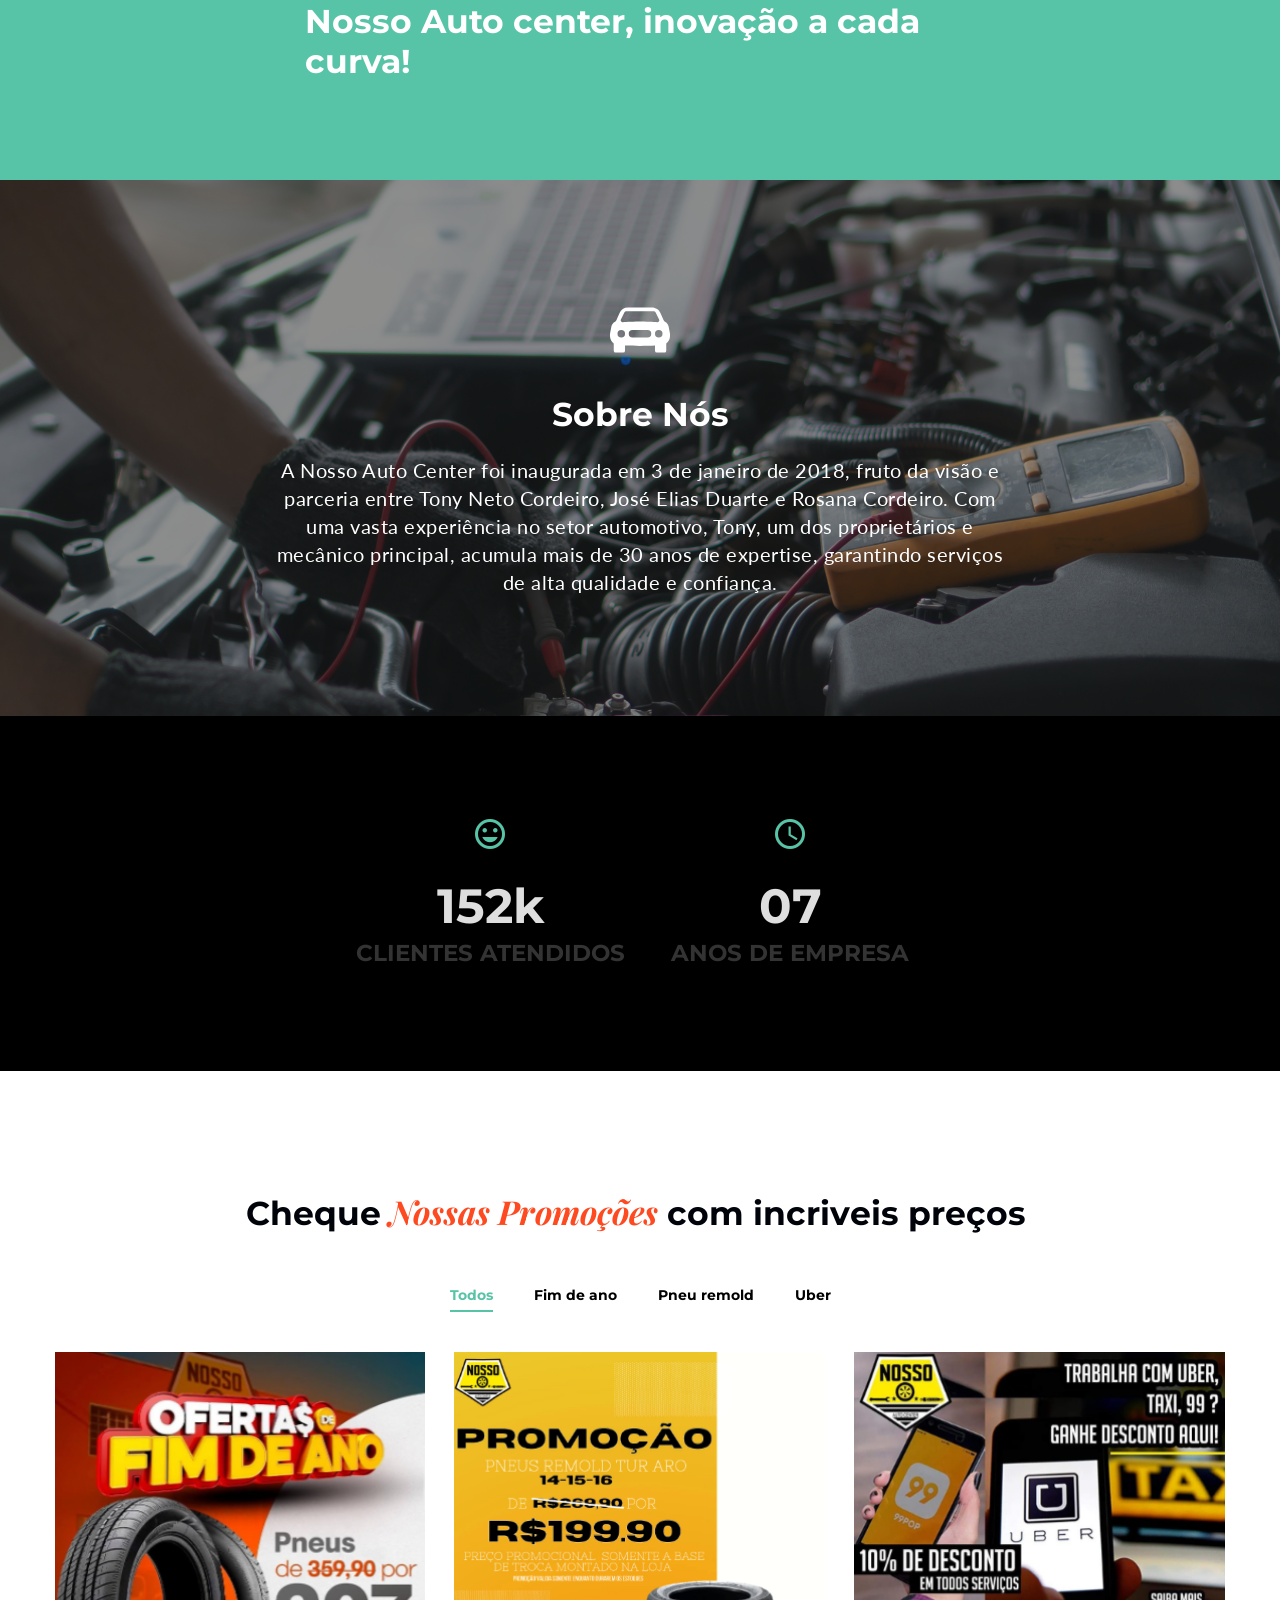
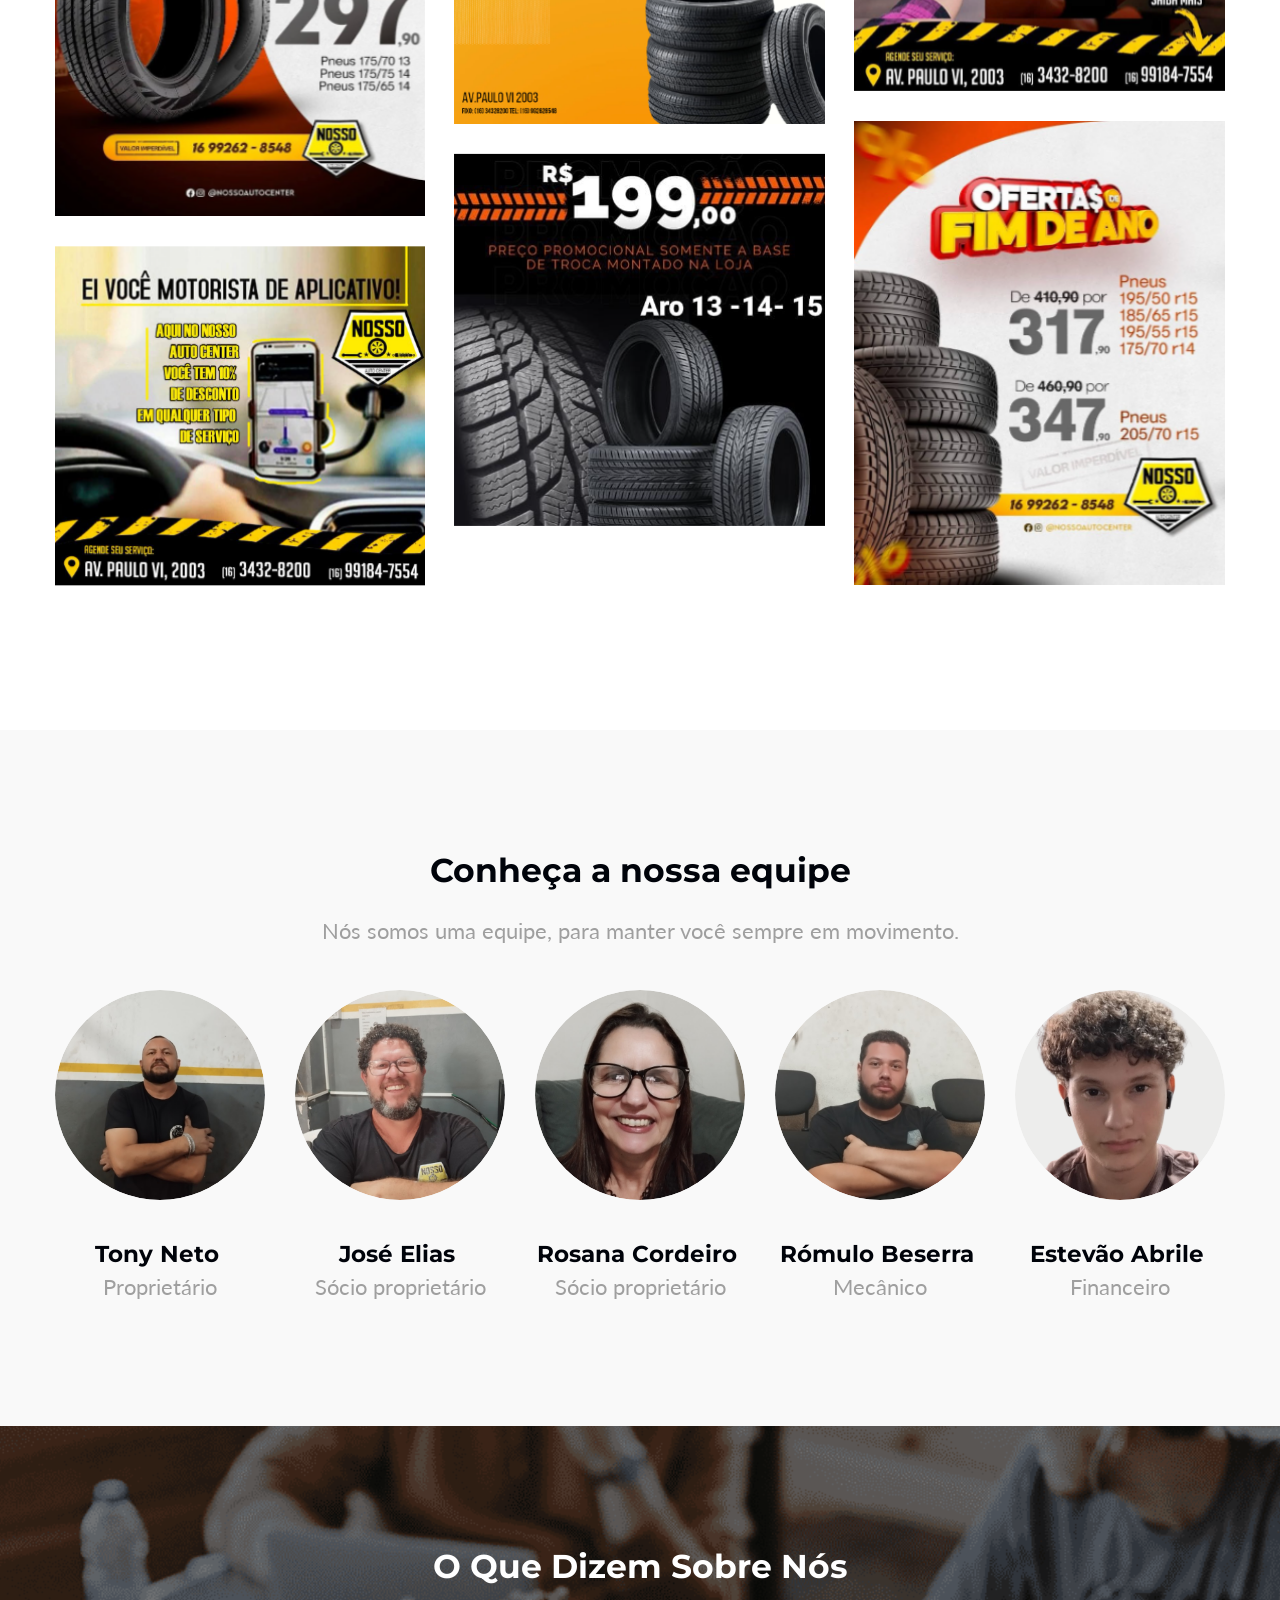
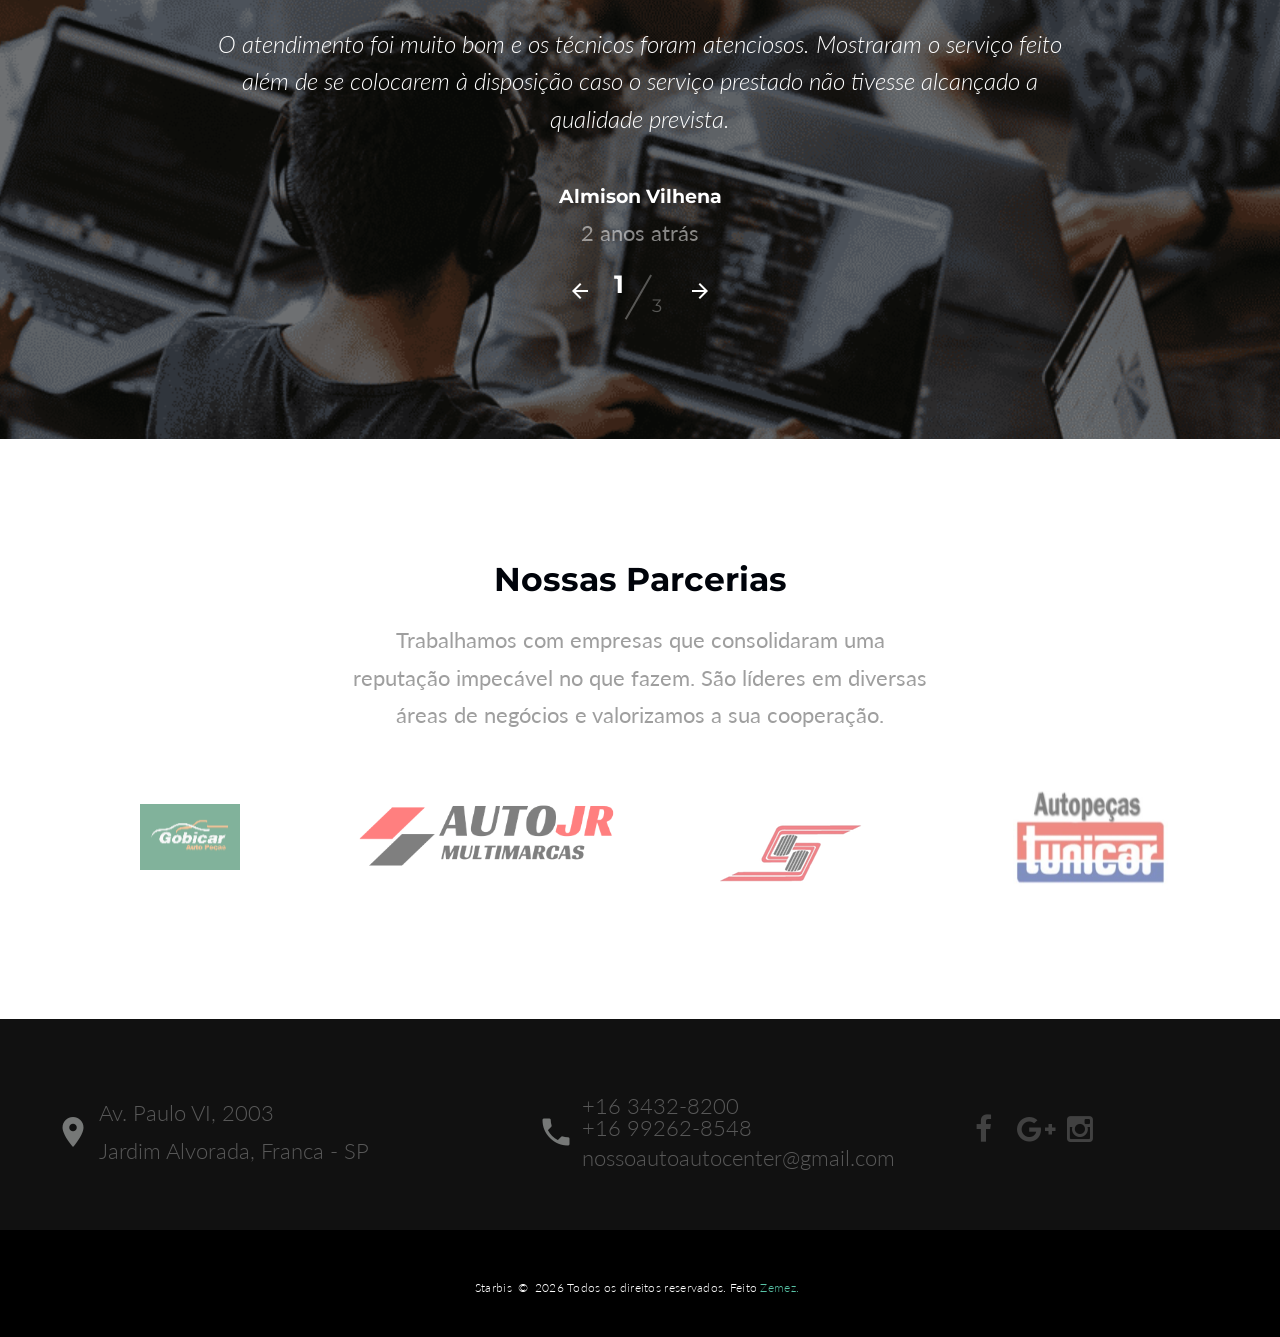
==== commit a2b76634: "Update index.html" ====
--- a/index.html
+++ b/index.html
@@ -47,8 +47,7 @@
                           <div class="rd-search-results-live" id="rd-search-results-live"></div>
                         </div>
                         <button class="rd-search-submit" type="submit"></button>
-                      </form>
-                     
+                      </form>            
                     </div>
                     <ul class="rd-navbar-nav">
                       <li class="rd-nav-item active"><a class="rd-nav-link" href="index.html">Início</a>
@@ -533,3 +532,4 @@
 
 
 
+
